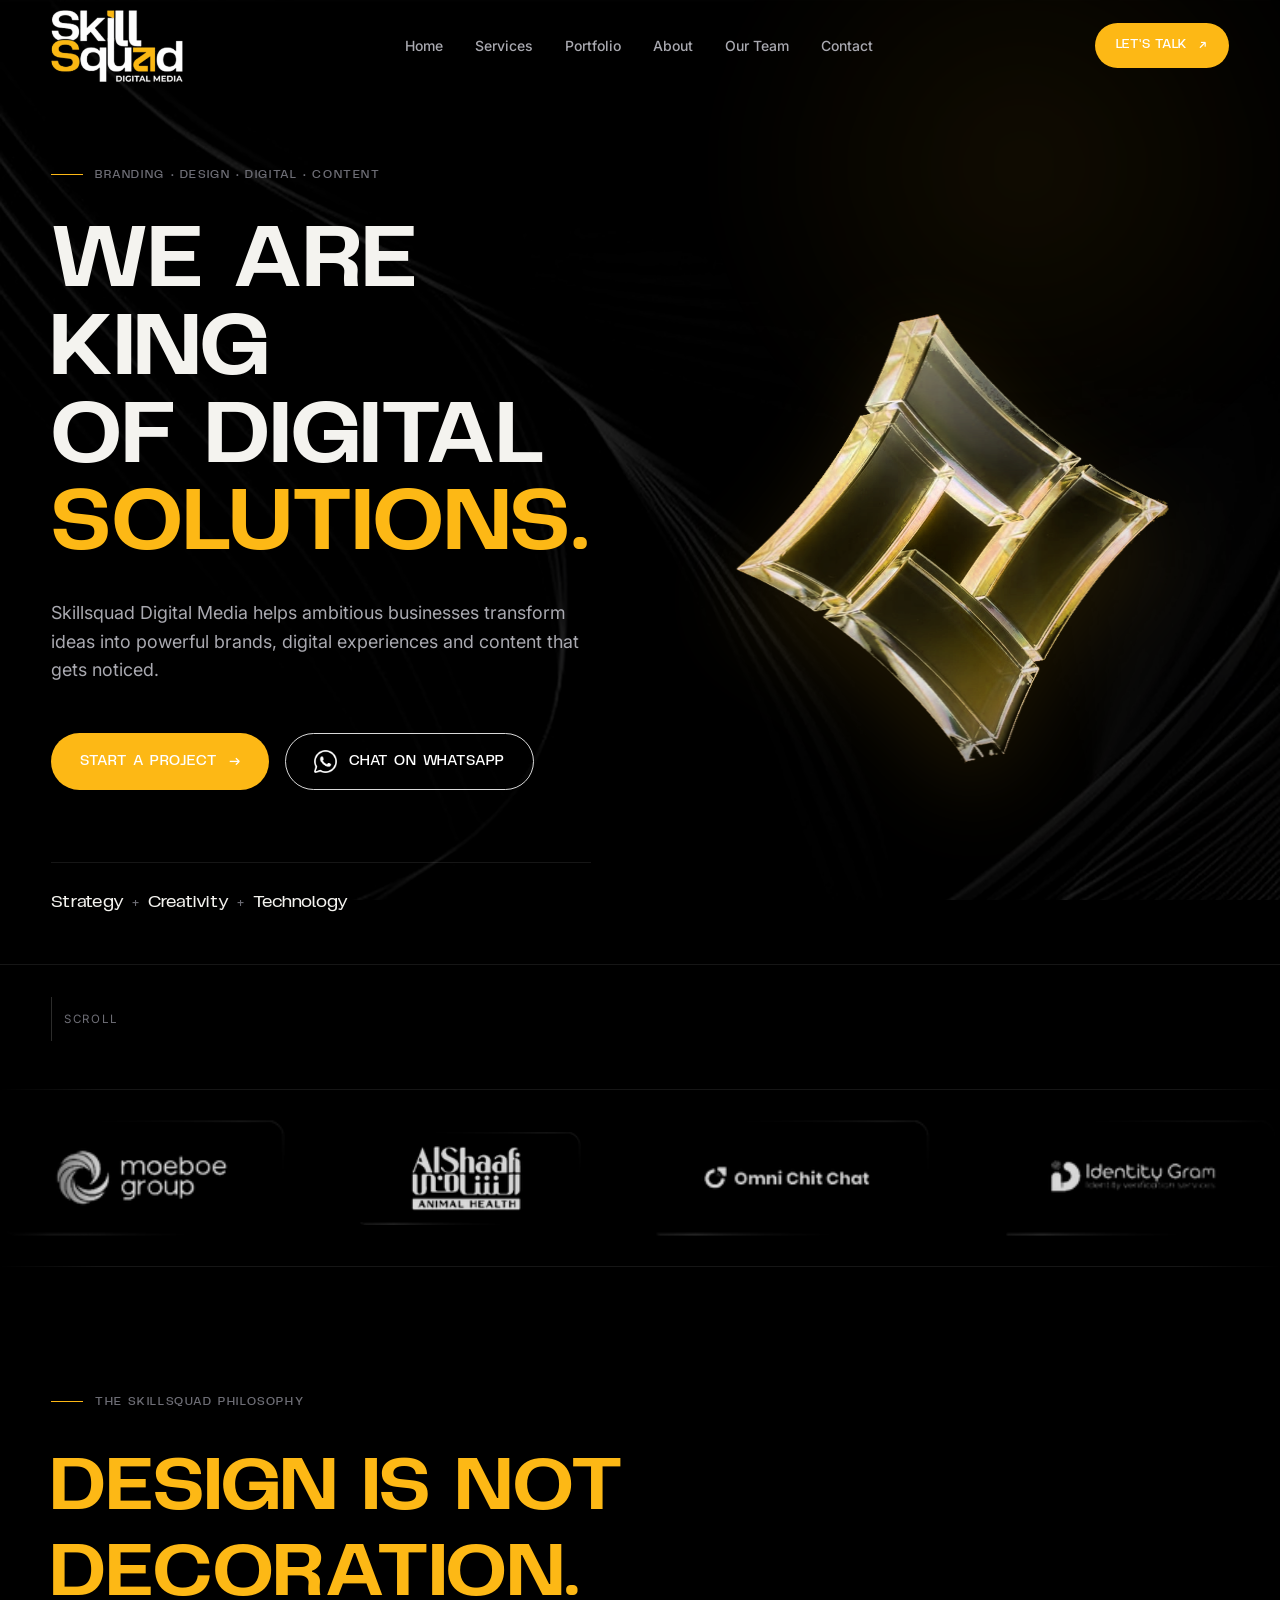
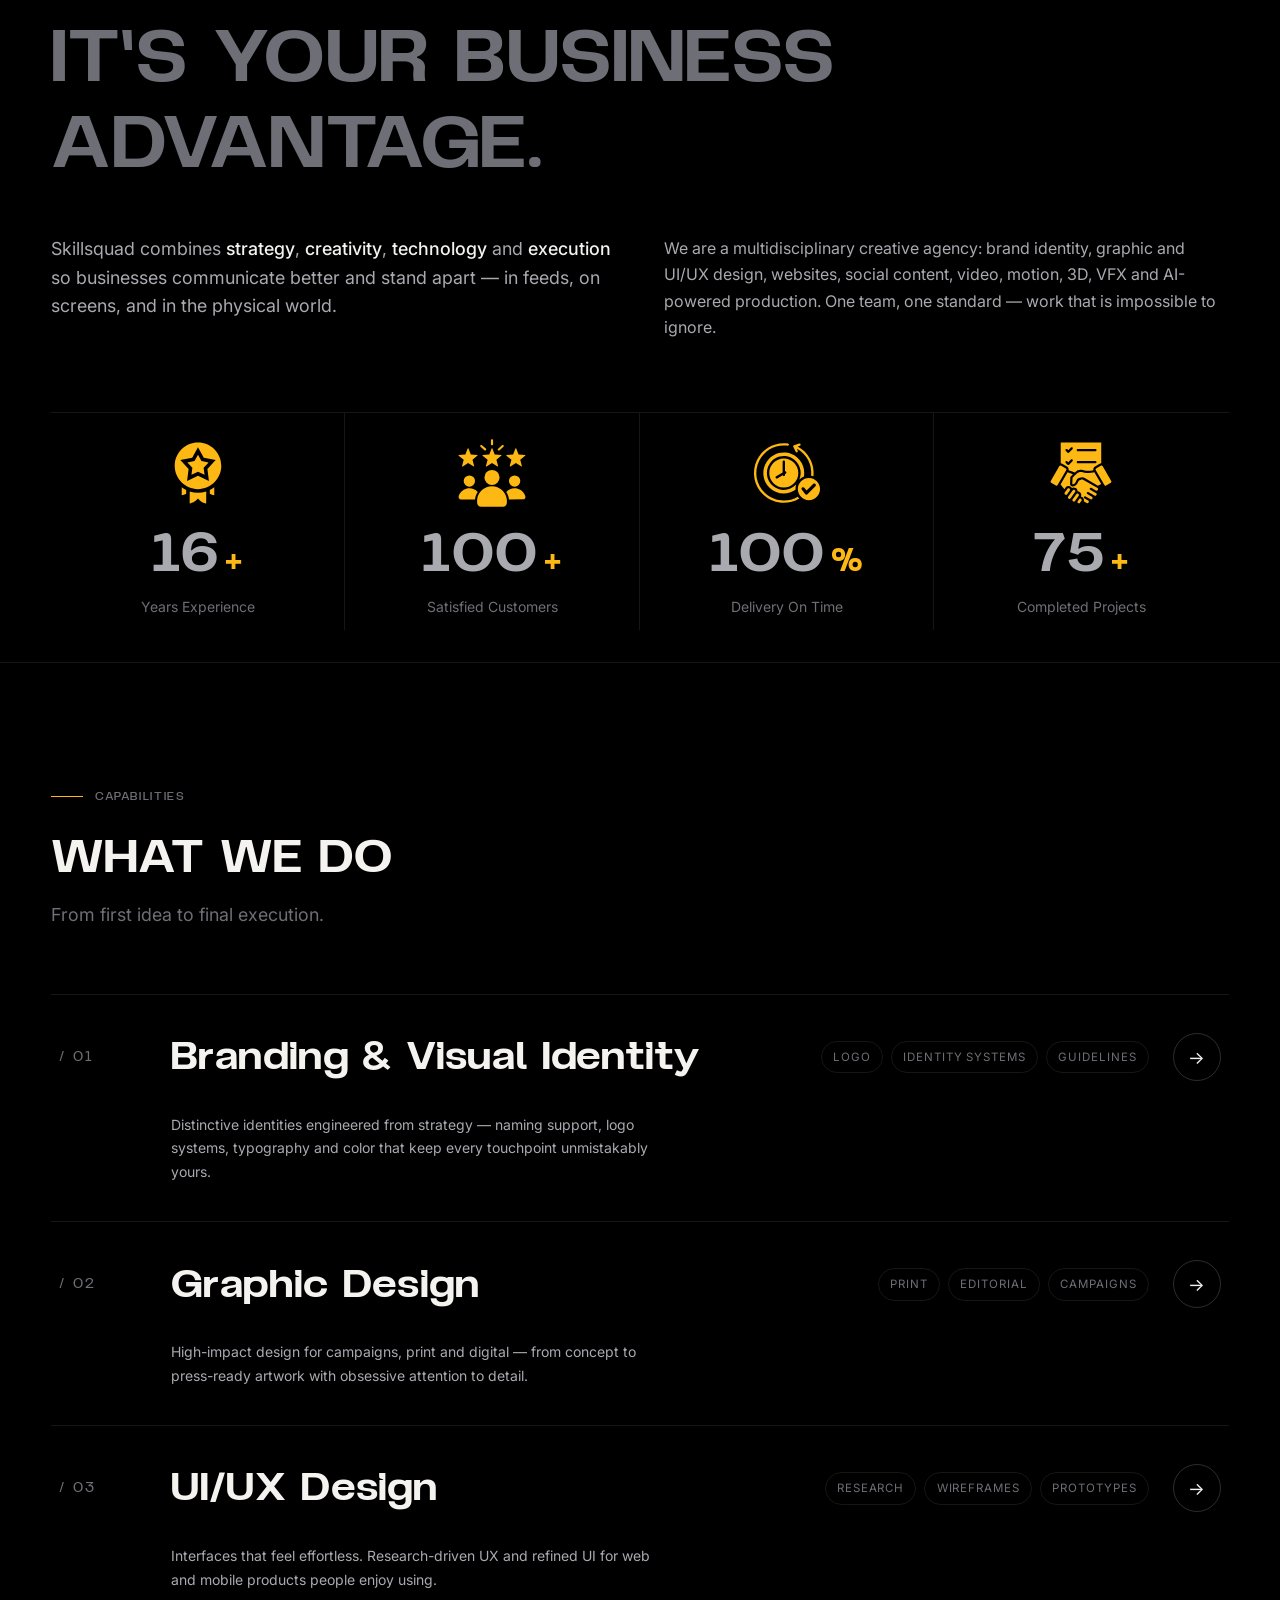
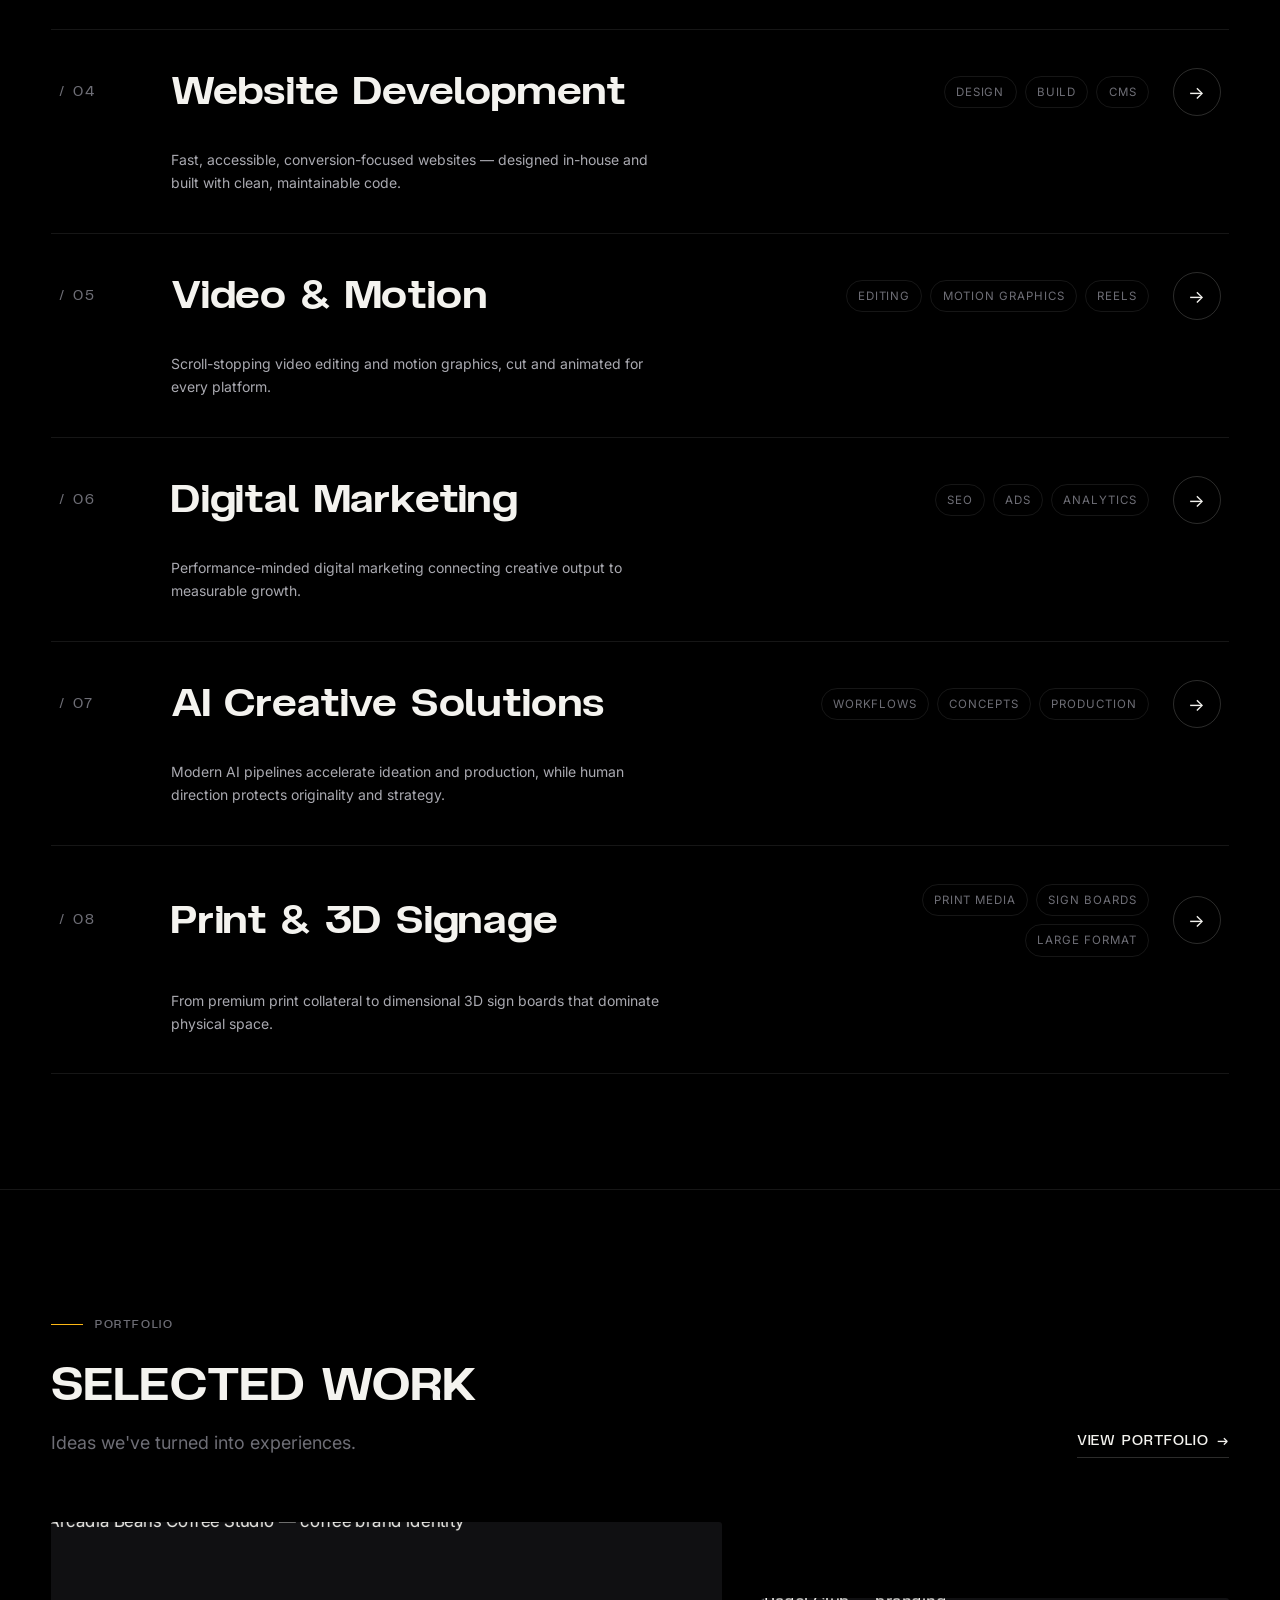
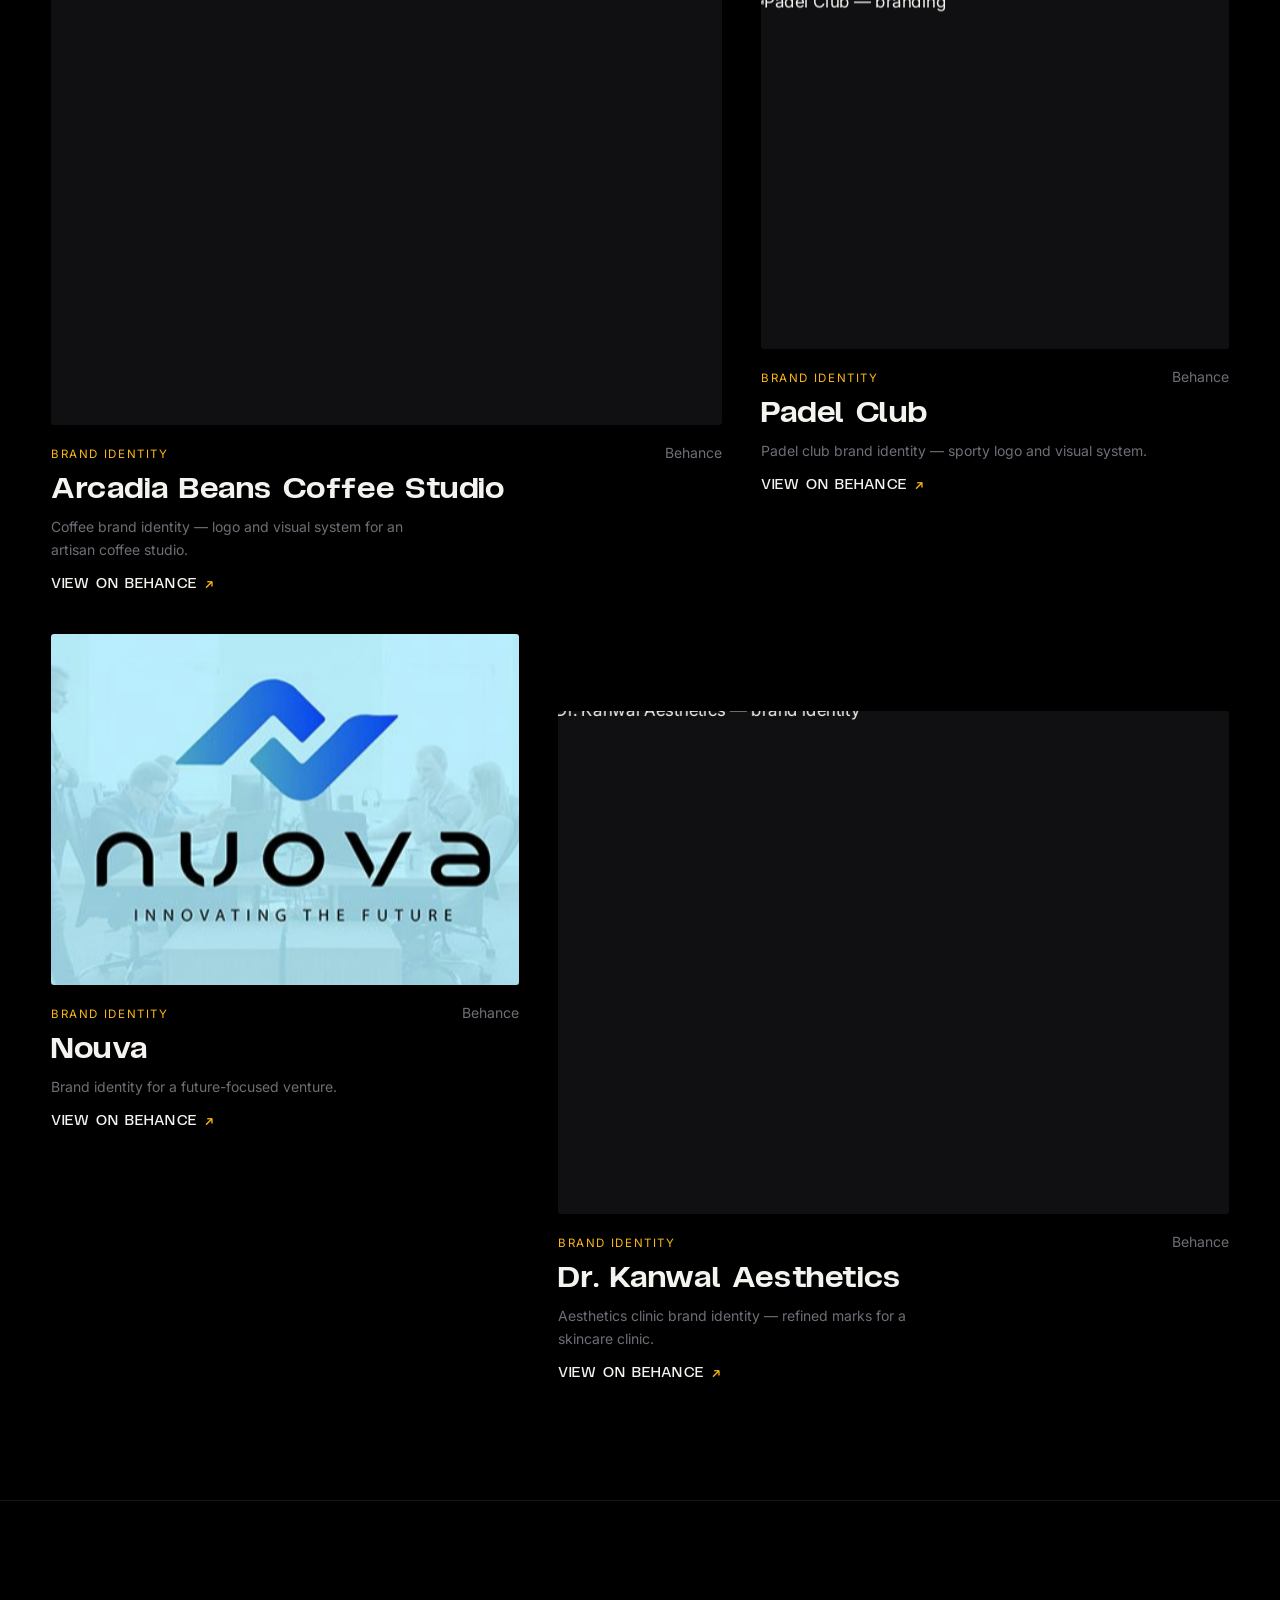
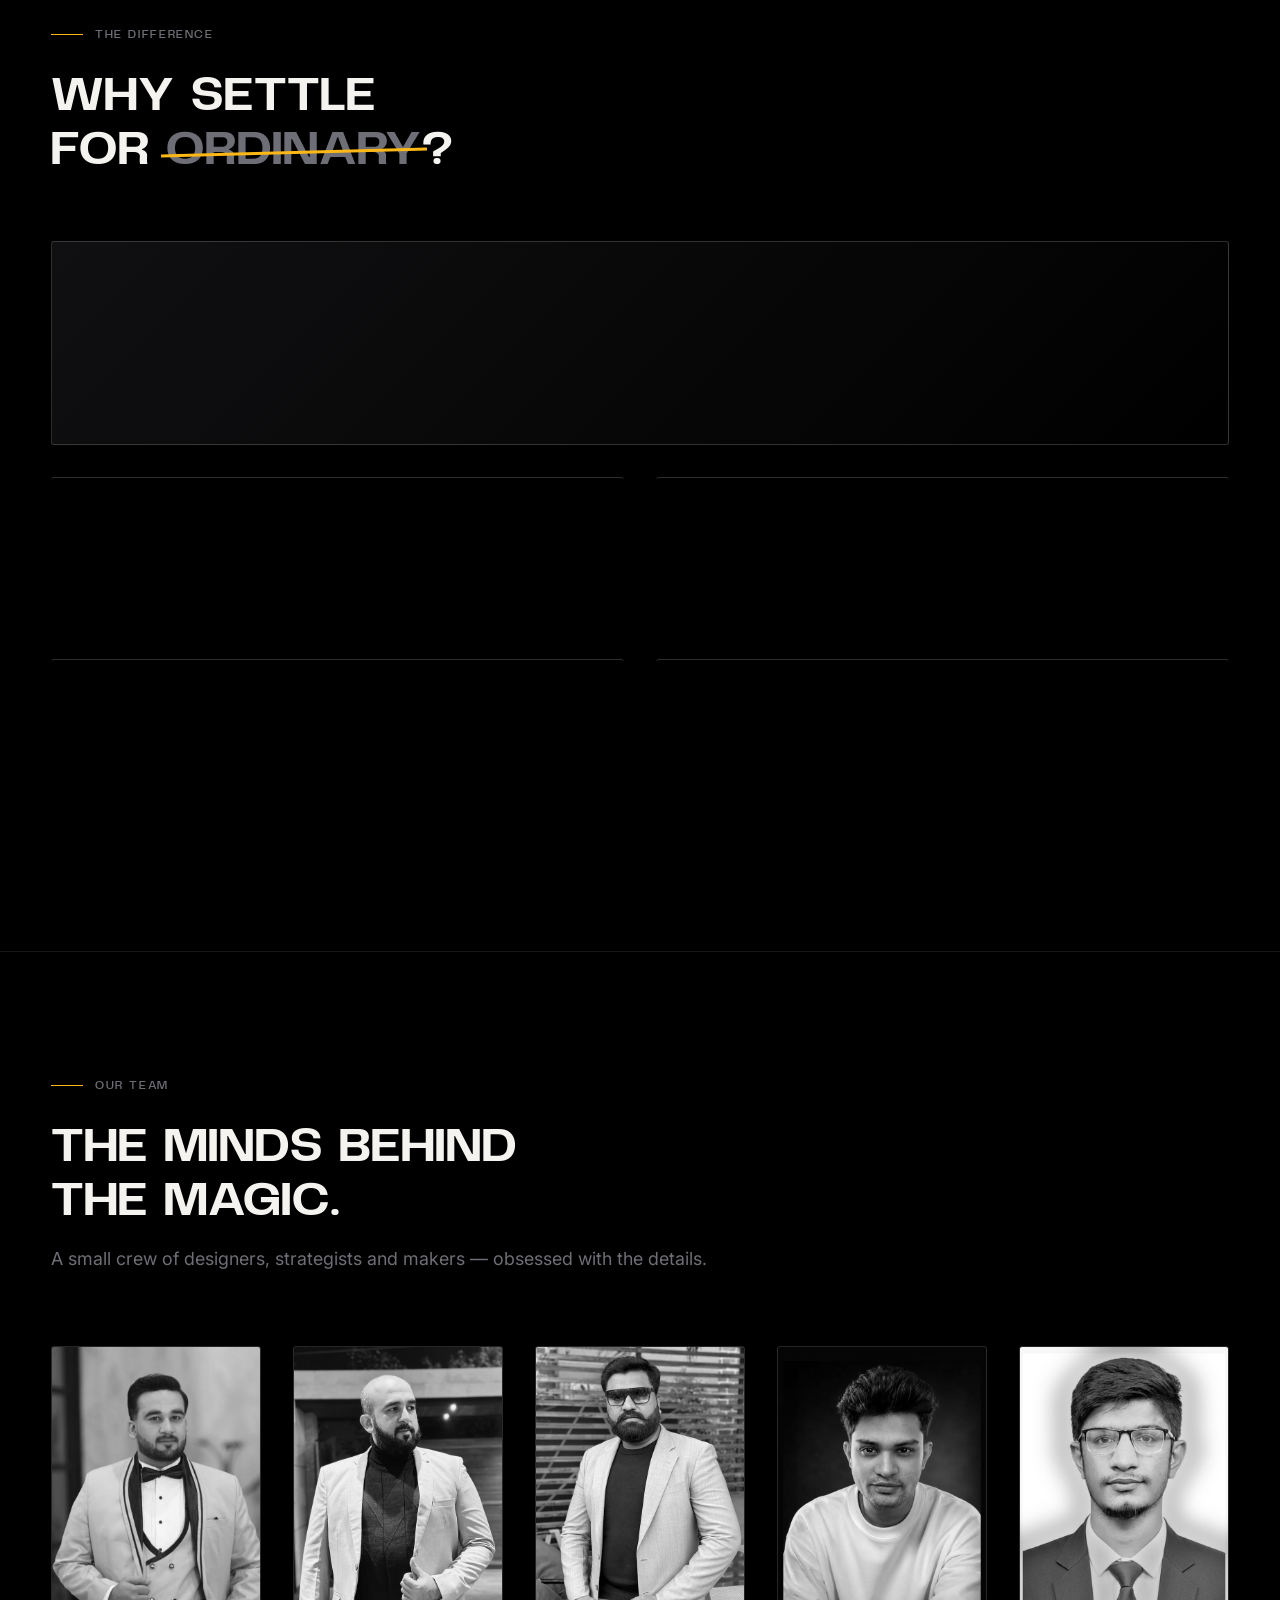
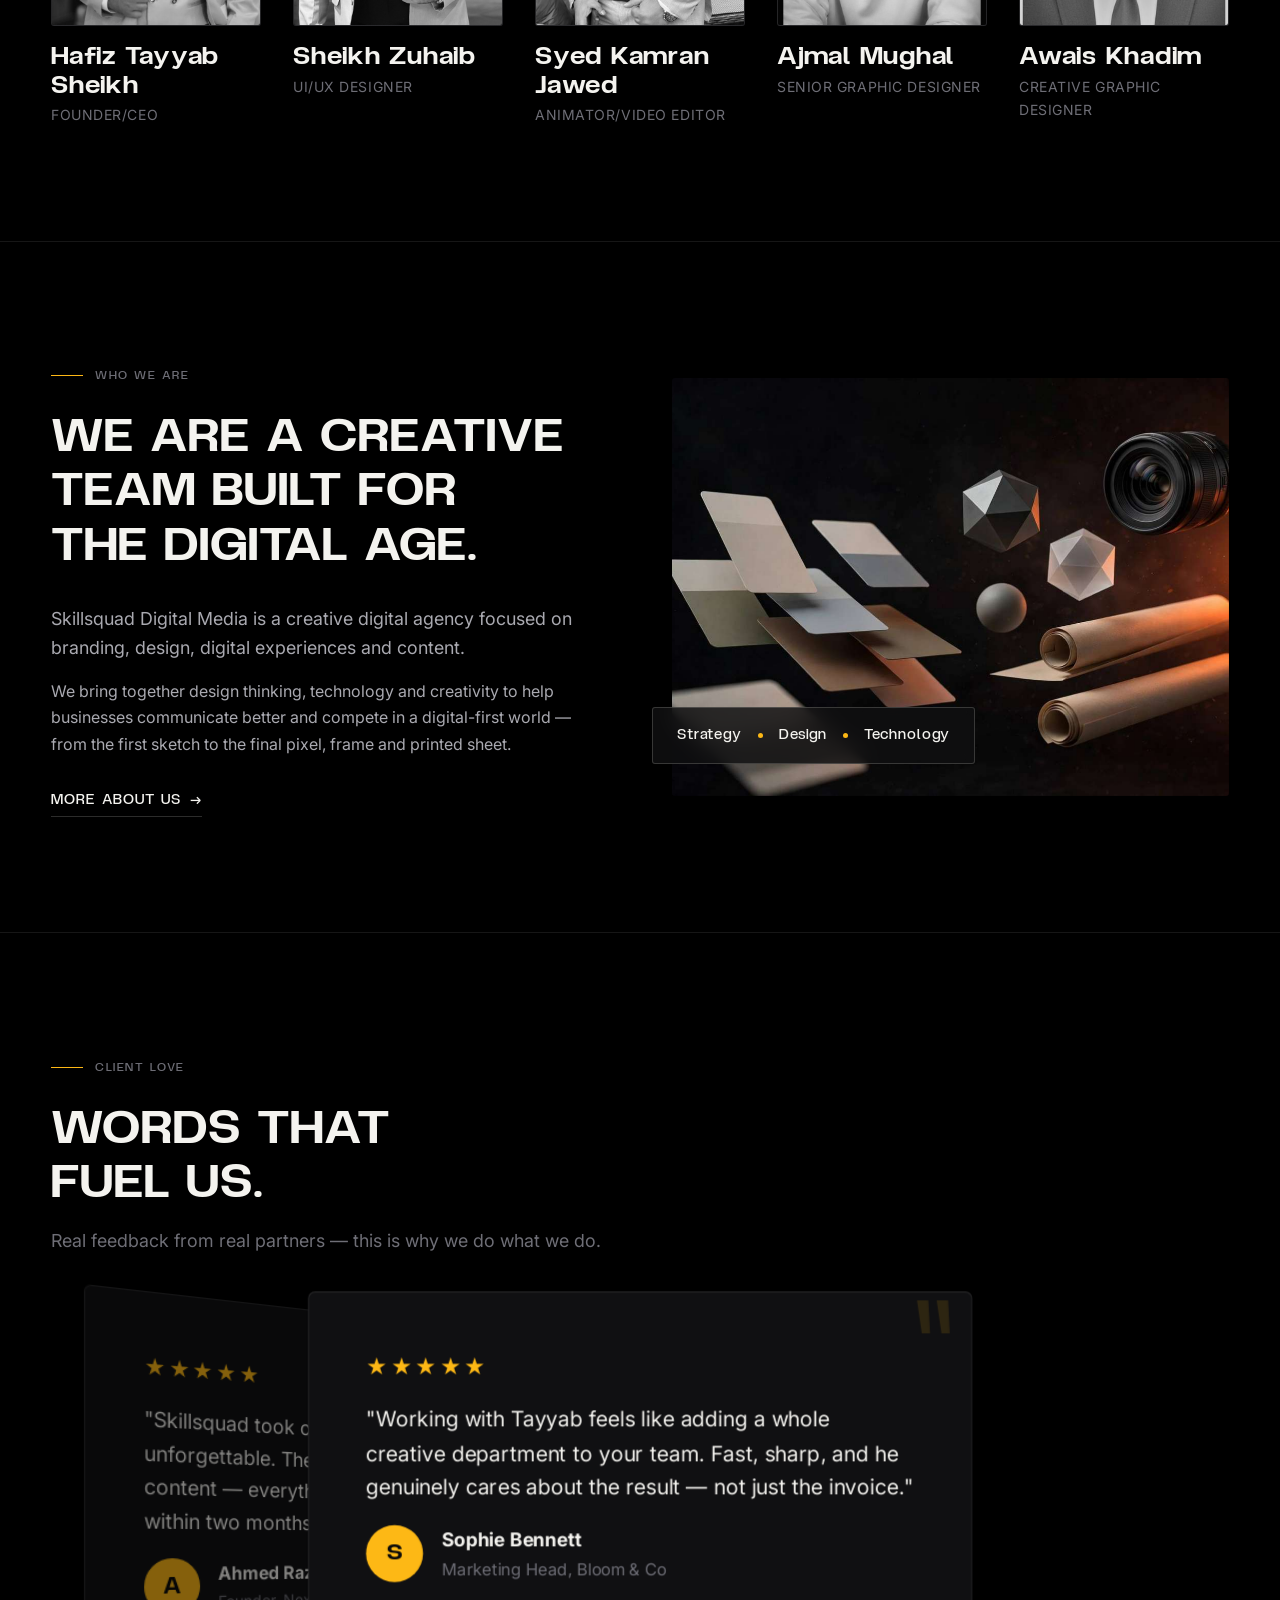
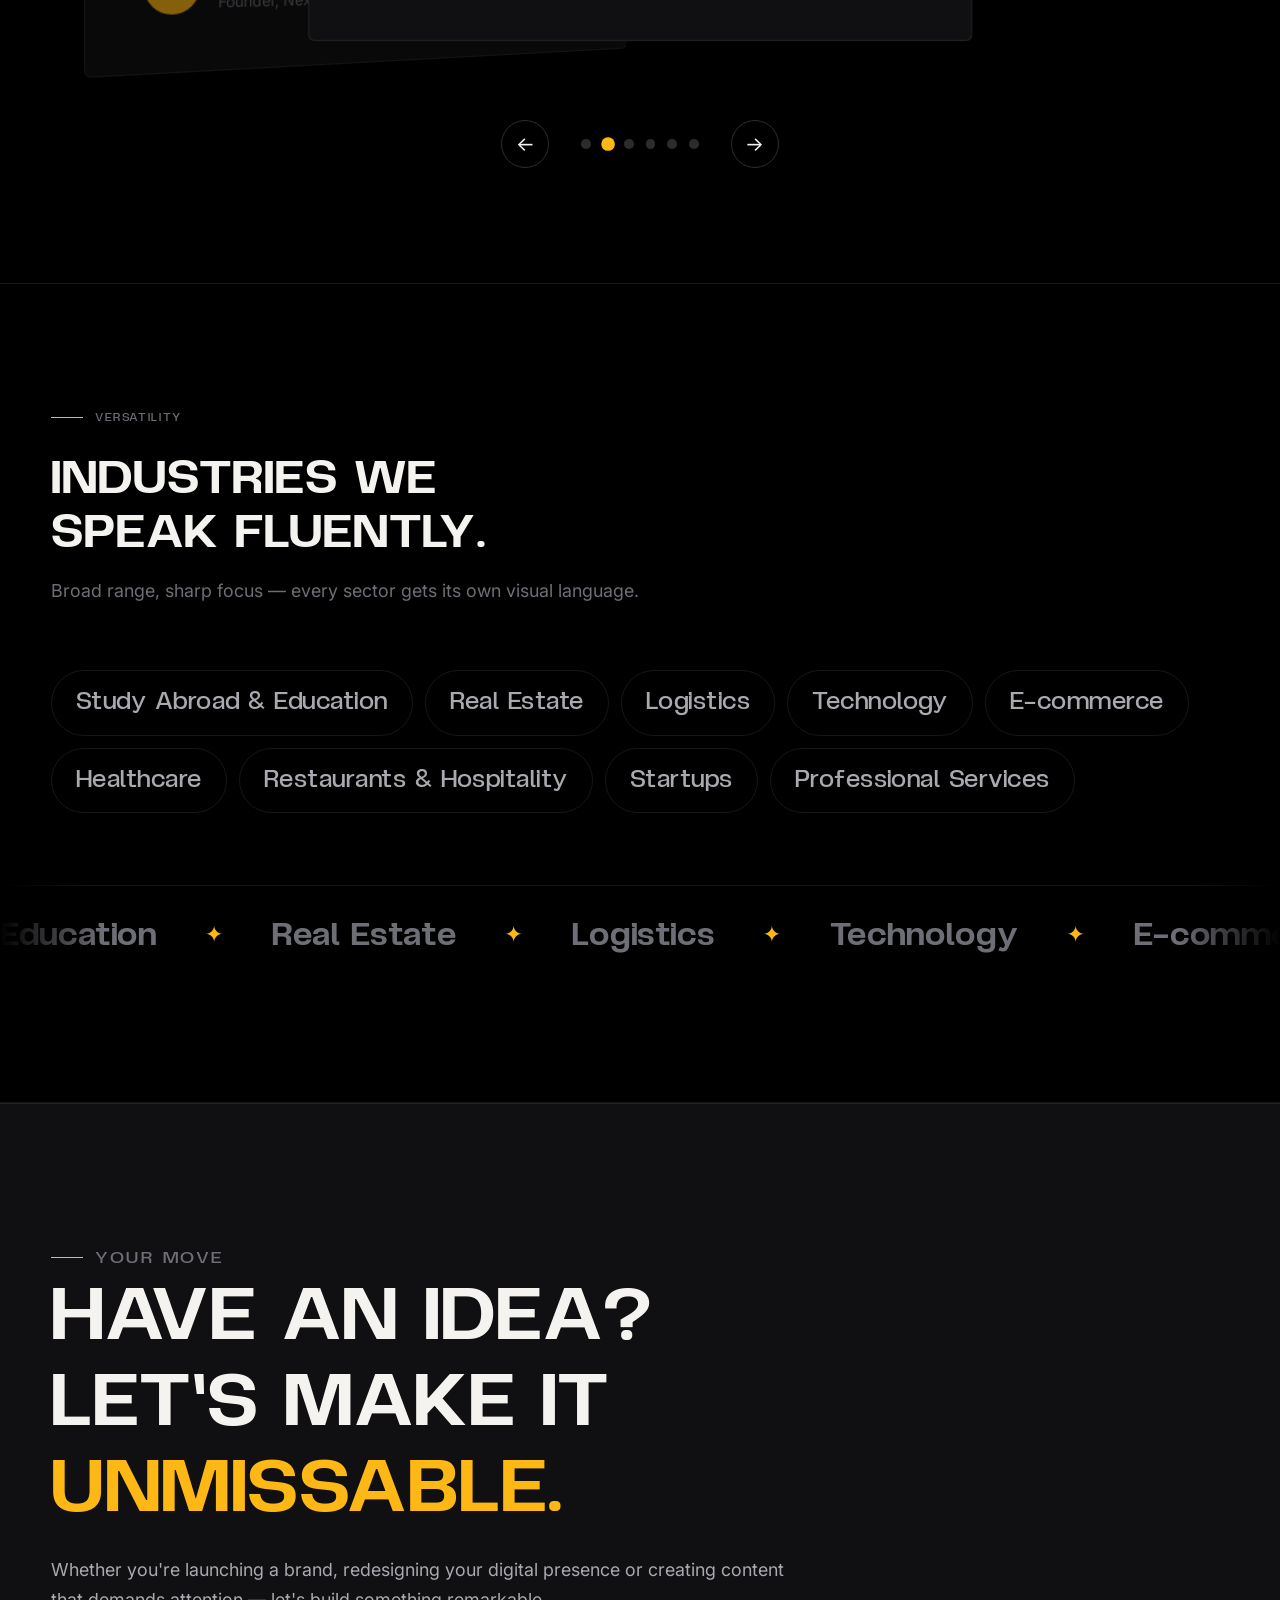
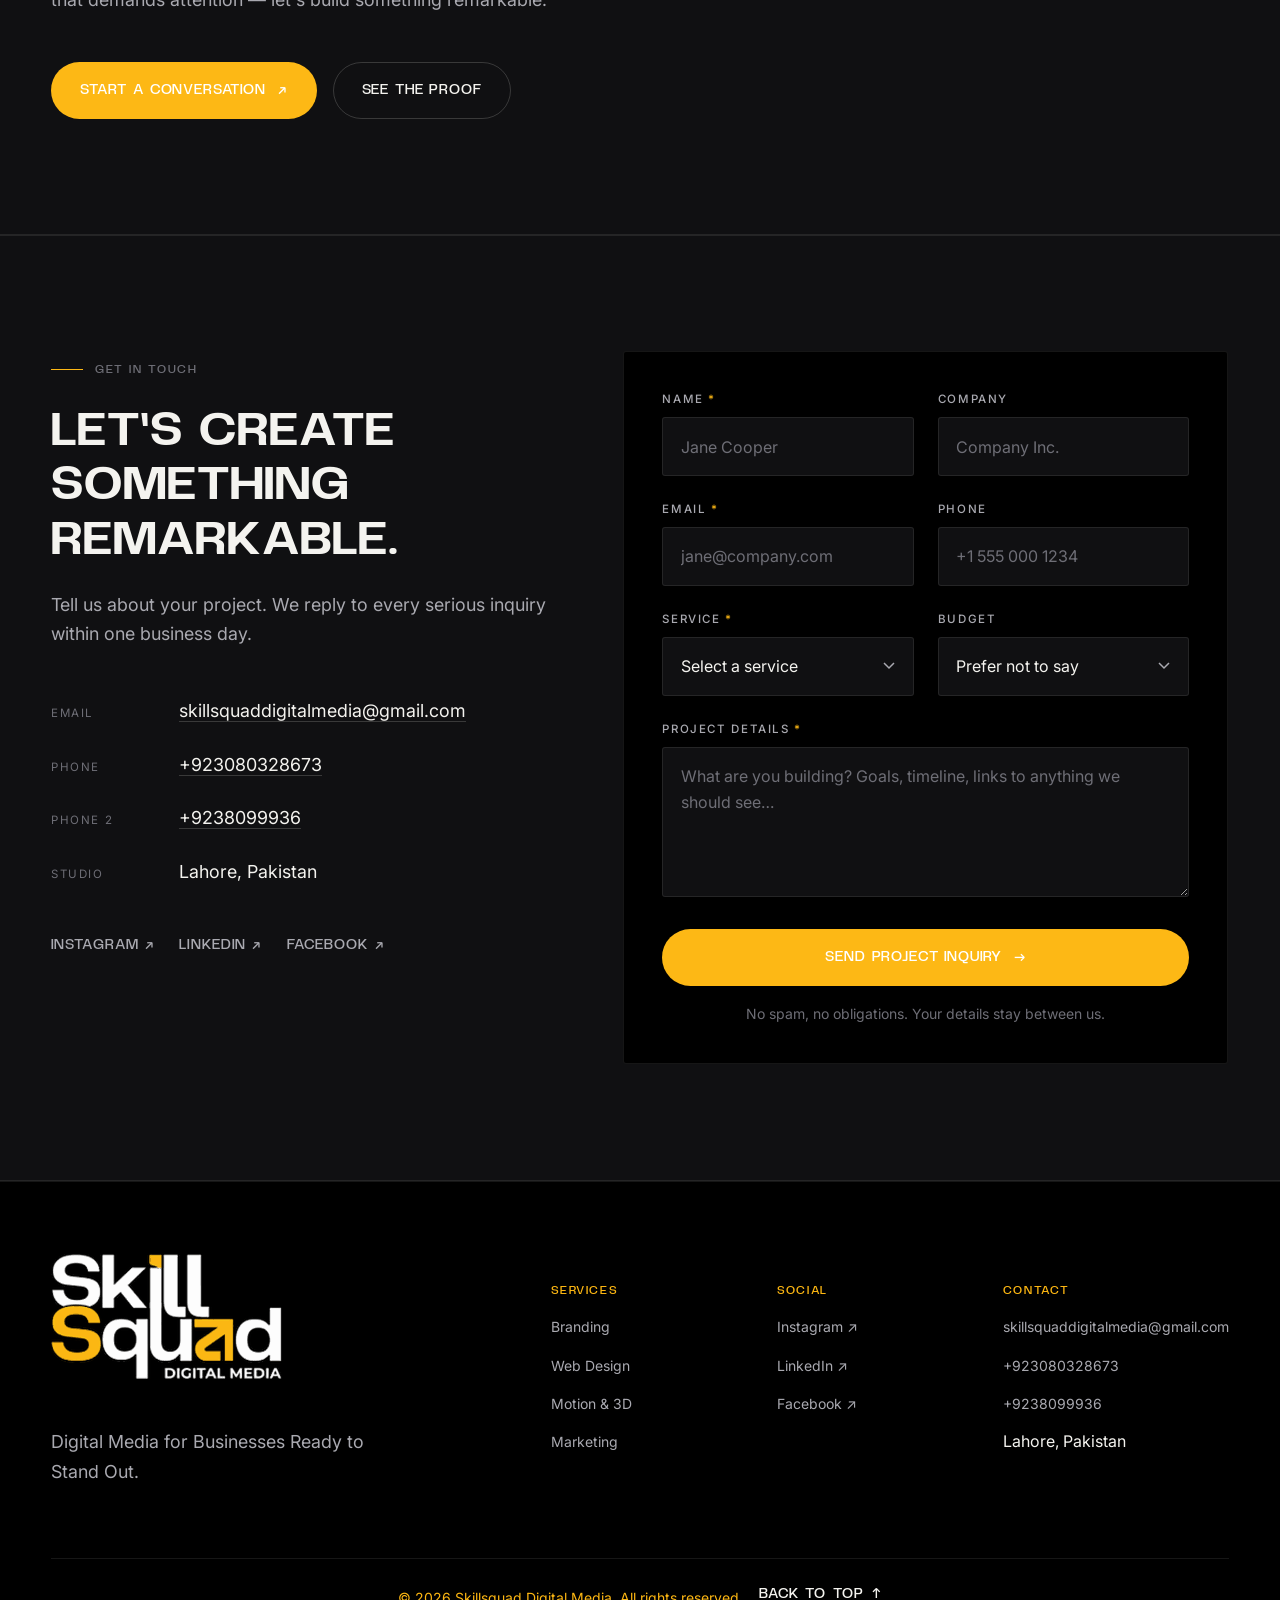
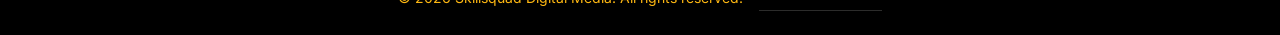
==== index.html @ d9a71207 "Portfolio: switch to official Skillsquad Behance (skillsdigital), 12 projects in sequence" ====
<!DOCTYPE html>
<html lang="en">
<head>
  <meta charset="UTF-8">
  <meta name="viewport" content="width=device-width, initial-scale=1.0">
  <title>Skillsquad Digital Media | Creative Digital Agency</title>
  <meta name="description" content="Skillsquad Digital Media is a creative digital agency specializing in branding, graphic design, UI/UX, web development, digital marketing, motion graphics, 3D and content.">
  <link rel="canonical" href="https://www.skillsquaddigitalmedia.com/">

  <!-- Open Graph -->
  <meta property="og:type" content="website">
  <meta property="og:site_name" content="Skillsquad Digital Media">
  <meta property="og:url" content="https://www.skillsquaddigitalmedia.com/">
  <meta property="og:title" content="Skillsquad Digital Media | Creative Digital Agency">
  <meta property="og:description" content="We make brands impossible to ignore. Branding, design, digital, content — one creative partner.">
  <meta property="og:image" content="https://www.skillsquaddigitalmedia.com/assets/img/og-cover.jpg">
  <meta name="twitter:card" content="summary_large_image">
  <meta name="twitter:title" content="Skillsquad Digital Media | Creative Digital Agency">
  <meta name="twitter:description" content="We make brands impossible to ignore.">
  <meta name="twitter:image" content="https://www.skillsquaddigitalmedia.com/assets/img/og-cover.jpg">
  <meta name="theme-color" content="#0a0a0b">

  <!-- Fonts -->
  <link rel="preconnect" href="https://fonts.googleapis.com">
  <link rel="preconnect" href="https://fonts.gstatic.com" crossorigin>
  <link rel="preload" href="assets/fonts/bomstad-display-700.woff2" as="font" type="font/woff2" crossorigin>
  <link href="https://fonts.googleapis.com/css2?family=Space+Grotesk:wght@400;500;700&family=Inter:wght@400;500;600&display=swap" rel="stylesheet">

  <!-- Styles -->
  <link rel="stylesheet" href="assets/css/tokens.css">
  <link rel="stylesheet" href="assets/css/base.css">
  <link rel="stylesheet" href="assets/css/components.css">
  <link rel="stylesheet" href="assets/css/home.css">

  <link rel="preload" as="image" href="assets/img/hero-element.png" fetchpriority="high">
  <link rel="icon" type="image/svg+xml" href="assets/img/favicon.svg">

  <script type="application/ld+json">
  {
    "@context": "https://schema.org",
    "@type": "Organization",
    "name": "Skillsquad Digital Media",
    "slogan": "Digital Media for Businesses Ready to Stand Out.",
    "description": "Creative digital agency: branding, graphic design, UI/UX, web development, digital marketing, motion graphics, 3D and content.",
    "url": "https://www.skillsquaddigitalmedia.com/"
    /* NOTE: add "email", "telephone", "address", "sameAs" with verified details before launch */
  }
  </script>
</head>

<body class="grain">
  <div class="cursor-dot" aria-hidden="true"></div>
  <div class="cursor-ring" aria-hidden="true"></div>
  <a class="skip-link" href="#main">Skip to content</a>

  <!-- ================= NAVIGATION ================= -->
  <header class="site-nav">
    <div class="container nav-inner">
      <a class="brand" href="/" aria-label="Skillsquad Digital Media — home">
        <img src="assets/img/logo.png" alt="Skillsquad Digital Media" width="287" height="161">
      </a>
      <nav class="nav-links" aria-label="Primary">
        <a href="/">Home</a>
        <a href="/services">Services</a>
        <a href="/work">Portfolio</a>
        <a href="/about">About</a>
        <a href="#team">Our Team</a>
        <a href="/contact">Contact</a>
      </nav>
      <div class="nav-cta">
        <a class="btn btn-primary btn-sm" href="/contact" data-magnetic><span class="btn-label">Let's Talk</span> <span class="arr" aria-hidden="true">↗</span></a>
        <button class="nav-burger" aria-label="Open menu" aria-expanded="false" aria-controls="mobileMenu">
          <span></span><span></span><span></span>
        </button>
      </div>
    </div>
  </header>

  <div class="mobile-menu" id="mobileMenu">
    <nav aria-label="Mobile">
      <a class="mlink" href="/"><span class="idx">01</span>Home</a>
      <a class="mlink" href="/services"><span class="idx">02</span>Services</a>
      <a class="mlink" href="/work"><span class="idx">03</span>Portfolio</a>
      <a class="mlink" href="/about"><span class="idx">04</span>About</a>
      <a class="mlink" href="/#team"><span class="idx">05</span>Our Team</a>
      <a class="mlink" href="/contact"><span class="idx">06</span>Contact</a>
    </nav>
    <div class="mfoot">
      <span>Digital Media for Businesses Ready to Stand Out.</span>
      <a href="/contact" class="link-arrow">Let's Talk <span aria-hidden="true">↗</span></a>
    </div>
  </div>

  <main id="main">

    <!-- ================= HERO ================= -->
    <section class="hero" data-hero aria-label="Introduction">
      <div class="hero-glow" aria-hidden="true"></div>
      <div class="container hero-grid">
        <div class="hero-content" data-hero-content>
          <p class="label" data-reveal="none">Branding • Design • Digital • Content</p>
          <h1 class="hero-title" data-reveal="none" id="heroTitle">
            <span class="mask-line"><span style="--line-delay:80ms">WE ARE KING</span></span>
            <span class="mask-line"><span style="--line-delay:200ms">OF DIGITAL</span></span>
            <span class="mask-line"><span style="--line-delay:320ms"><em>SOLUTIONS</em><span class="accent-dot" aria-hidden="true">.</span></span></span>
          </h1>
          <p class="lead hero-copy" data-reveal style="--reveal-delay:420ms">
            Skillsquad Digital Media helps ambitious businesses transform ideas into
            powerful brands, digital experiences and content that gets noticed.
          </p>
          <div class="hero-ctas" data-reveal style="--reveal-delay:540ms">
            <a class="btn btn-primary" href="/contact" data-magnetic><span class="btn-label">Start a Project</span> <span class="arr" aria-hidden="true">→</span></a>
            <a class="btn btn-whatsapp" href="https://wa.me/923080328673" target="_blank" rel="noopener" data-magnetic><img class="wa-icon" src="assets/img/whatsapp-icon.png" alt="" aria-hidden="true"><span class="btn-label">Chat on WhatsApp</span></a>
          </div>
          <div class="hero-meta" data-reveal style="--reveal-delay:660ms">
            <span class="counter-chip"><span class="cur">Strategy</span> + <span class="cur">Creativity</span> + <span class="cur">Technology</span></span>
          </div>
        </div>
        <div class="hero-visual" data-reveal="scale" style="--reveal-delay:300ms">
          <div class="hero-media" data-hero-media>
            <img src="assets/img/hero-element.png" alt="Golden glass 3D geometric element, the Skillsquad signature visual" fetchpriority="high">
          </div>
        </div>
      </div>
      <div class="container hero-foot">
        <span class="scroll-hint"><span class="line" aria-hidden="true"></span> Scroll</span>
      </div>
    </section>

    <!-- ================= MARQUEE ================= -->
    <div class="marquee logo-marquee" aria-hidden="true">
      <div class="marquee-track">
        <img src="assets/img/clients/moeboe-group.png" alt="">
        <img src="assets/img/clients/alshaafi.png" alt="">
        <img src="assets/img/clients/omni-chit-chat.png" alt="">
        <img src="assets/img/clients/identity-gram.png" alt="">
        <img src="assets/img/clients/emir-banq.png" alt="">
        <img src="assets/img/clients/jc-buckman.png" alt="">
        <img src="assets/img/clients/up-marketing.png" alt="">
        <img src="assets/img/clients/student-help-squad.png" alt="">
        <img src="assets/img/clients/personnel-library.png" alt="">
        <img src="assets/img/clients/air-applecart.png" alt="">
        <img src="assets/img/clients/al-noor-orchard.png" alt="">
        <img src="assets/img/clients/taj-mahal.png" alt="">
        <img src="assets/img/clients/buzzhr.png" alt="">
        <img src="assets/img/clients/share-mydine.png" alt="">
        <img src="assets/img/clients/travel-help-squad.png" alt="">
        <img src="assets/img/clients/moeboe-group.png" alt="" aria-hidden="true">
        <img src="assets/img/clients/alshaafi.png" alt="" aria-hidden="true">
        <img src="assets/img/clients/omni-chit-chat.png" alt="" aria-hidden="true">
        <img src="assets/img/clients/identity-gram.png" alt="" aria-hidden="true">
        <img src="assets/img/clients/emir-banq.png" alt="" aria-hidden="true">
        <img src="assets/img/clients/jc-buckman.png" alt="" aria-hidden="true">
        <img src="assets/img/clients/up-marketing.png" alt="" aria-hidden="true">
        <img src="assets/img/clients/student-help-squad.png" alt="" aria-hidden="true">
        <img src="assets/img/clients/personnel-library.png" alt="" aria-hidden="true">
        <img src="assets/img/clients/air-applecart.png" alt="" aria-hidden="true">
        <img src="assets/img/clients/al-noor-orchard.png" alt="" aria-hidden="true">
        <img src="assets/img/clients/taj-mahal.png" alt="" aria-hidden="true">
        <img src="assets/img/clients/buzzhr.png" alt="" aria-hidden="true">
        <img src="assets/img/clients/share-mydine.png" alt="" aria-hidden="true">
        <img src="assets/img/clients/travel-help-squad.png" alt="" aria-hidden="true">
      </div>
    </div>

    <!-- ================= BRAND STATEMENT ================= -->
    <section class="section statement" aria-labelledby="statementH">
      <div class="container">
        <p class="label" data-reveal>The Skillsquad Philosophy</p>
        <h2 id="statementH" class="statement-title" data-reveal>
          <span class="accent">DESIGN IS NOT DECORATION.</span><br>
          <span class="dim">IT'S YOUR BUSINESS ADVANTAGE.</span>
        </h2>
        <div class="statement-grid">
          <p class="lead" data-reveal>
            Skillsquad combines <strong>strategy</strong>, <strong>creativity</strong>,
            <strong>technology</strong> and <strong>execution</strong> so businesses
            communicate better and stand apart — in feeds, on screens, and in the
            physical world.
          </p>
          <p data-reveal style="--reveal-delay:120ms">
            We are a multidisciplinary creative agency: brand identity, graphic and
            UI/UX design, websites, social content, video, motion, 3D, VFX and
            AI-powered production. One team, one standard — work that is impossible
            to ignore.
          </p>
        </div>

        <!-- Stats: PLACEHOLDER values — editable in assets/js/site-data.js -->
        <div class="stats" data-reveal>
          <div class="stat">
            <span class="stat-icon" aria-hidden="true"><img src="assets/img/expertise-01.svg" alt=""></span>
            <p class="value"><span data-count="16">0</span><span class="suffix">+</span></p>
            <p class="caption">Years Experience</p>
          </div>
          <div class="stat">
            <span class="stat-icon" aria-hidden="true"><img src="assets/img/expertise-02.svg" alt=""></span>
            <p class="value"><span data-count="100">0</span><span class="suffix">+</span></p>
            <p class="caption">Satisfied Customers</p>
          </div>
          <div class="stat">
            <span class="stat-icon" aria-hidden="true"><img src="assets/img/expertise-03.svg" alt=""></span>
            <p class="value"><span data-count="100">0</span><span class="suffix">%</span></p>
            <p class="caption">Delivery On Time</p>
          </div>
          <div class="stat">
            <span class="stat-icon" aria-hidden="true"><img src="assets/img/expertise-04.svg" alt=""></span>
            <p class="value"><span data-count="75">0</span><span class="suffix">+</span></p>
            <p class="caption">Completed Projects</p>
          </div>
        </div>
      </div>
    </section>

    <hr class="rule">

    <!-- ================= SERVICES ================= -->
    <section class="section" id="services" aria-labelledby="servicesH">
      <div class="container">
        <div class="section-head">
          <p class="label" data-reveal>Capabilities</p>
          <h2 id="servicesH" data-reveal>WHAT WE DO</h2>
          <p class="support" data-reveal>From first idea to final execution.</p>
        </div>

        <div class="service-list" data-reveal>
          <a class="service-row" href="/services#branding" data-img="assets/img/work-kinetic.jpg">
            <span class="num">/ 01</span>
            <h3>Branding &amp; Visual Identity</h3>
            <ul class="tags"><li>Logo</li><li>Identity Systems</li><li>Guidelines</li></ul>
            <span class="go" aria-hidden="true">→</span>
            <span class="desc">Distinctive identities engineered from strategy — naming support, logo systems, typography and color that keep every touchpoint unmistakably yours.</span>
          </a>
          <a class="service-row" href="/services#graphic" data-img="assets/img/work-pulse.jpg">
            <span class="num">/ 02</span>
            <h3>Graphic Design</h3>
            <ul class="tags"><li>Print</li><li>Editorial</li><li>Campaigns</li></ul>
            <span class="go" aria-hidden="true">→</span>
            <span class="desc">High-impact design for campaigns, print and digital — from concept to press-ready artwork with obsessive attention to detail.</span>
          </a>
          <a class="service-row" href="/services#uiux" data-img="assets/img/work-atlas.jpg">
            <span class="num">/ 03</span>
            <h3>UI/UX Design</h3>
            <ul class="tags"><li>Research</li><li>Wireframes</li><li>Prototypes</li></ul>
            <span class="go" aria-hidden="true">→</span>
            <span class="desc">Interfaces that feel effortless. Research-driven UX and refined UI for web and mobile products people enjoy using.</span>
          </a>
          <a class="service-row" href="/services#web" data-img="assets/img/work-atlas.jpg">
            <span class="num">/ 04</span>
            <h3>Website Development</h3>
            <ul class="tags"><li>Design</li><li>Build</li><li>CMS</li></ul>
            <span class="go" aria-hidden="true">→</span>
            <span class="desc">Fast, accessible, conversion-focused websites — designed in-house and built with clean, maintainable code.</span>
          </a>
          <a class="service-row" href="/services#motion" data-img="assets/img/svc-motion-logoreveal.jpg">
            <span class="num">/ 05</span>
            <h3>Video &amp; Motion</h3>
            <ul class="tags"><li>Editing</li><li>Motion Graphics</li><li>Reels</li></ul>
            <span class="go" aria-hidden="true">→</span>
            <span class="desc">Scroll-stopping video editing and motion graphics, cut and animated for every platform.</span>
          </a>
          <a class="service-row" href="/services#marketing" data-img="assets/img/work-lumen.jpg">
            <span class="num">/ 06</span>
            <h3>Digital Marketing</h3>
            <ul class="tags"><li>SEO</li><li>Ads</li><li>Analytics</li></ul>
            <span class="go" aria-hidden="true">→</span>
            <span class="desc">Performance-minded digital marketing connecting creative output to measurable growth.</span>
          </a>
          <a class="service-row" href="/services#ai" data-img="assets/img/svc-ai-sonic.jpg">
            <span class="num">/ 07</span>
            <h3>AI Creative Solutions</h3>
            <ul class="tags"><li>Workflows</li><li>Concepts</li><li>Production</li></ul>
            <span class="go" aria-hidden="true">→</span>
            <span class="desc">Modern AI pipelines accelerate ideation and production, while human direction protects originality and strategy.</span>
          </a>
          <a class="service-row" href="/services#print" data-img="assets/img/work-verde.jpg">
            <span class="num">/ 08</span>
            <h3>Print &amp; 3D Signage</h3>
            <ul class="tags"><li>Print Media</li><li>Sign Boards</li><li>Large Format</li></ul>
            <span class="go" aria-hidden="true">→</span>
            <span class="desc">From premium print collateral to dimensional 3D sign boards that dominate physical space.</span>
          </a>
        </div>
      </div>
    </section>

    <hr class="rule">

    <!-- ================= SELECTED WORK ================= -->
    <!-- NOTE: sample projects (placeholders) — replace with real client work -->
    <section class="section" id="work" aria-labelledby="workH">
      <div class="container">
        <div class="section-head work-head">
          <div>
            <p class="label" data-reveal>Portfolio</p>
            <h2 id="workH" data-reveal>SELECTED WORK</h2>
            <p class="support" data-reveal>Ideas we've turned into experiences.</p>
          </div>
          <a class="link-arrow" href="/work" data-reveal>View Portfolio <span aria-hidden="true">→</span></a>
        </div>

        <div class="work-grid">
          <a class="project span-7" href="https://www.behance.net/gallery/253230145/Arcadia-Beans-Coffee-Studio" target="_blank" rel="noopener" data-cursor="view" data-reveal>
            <div class="media clip-reveal"><img src="assets/img/work-arcadia-beans.jpg" alt="Arcadia Beans Coffee Studio — coffee brand identity" loading="lazy"></div>
            <div class="meta"><span class="cat">Brand Identity</span><span class="year">Behance</span></div>
            <h3>Arcadia Beans Coffee Studio</h3>
            <p class="blurb">Coffee brand identity — logo and visual system for an artisan coffee studio.</p>
            <span class="view">View on Behance <span class="arr" aria-hidden="true">↗</span></span>
          </a>

          <a class="project span-5 offset" href="https://www.behance.net/gallery/253198991/Padel-Club-Branding" target="_blank" rel="noopener" data-cursor="view" data-reveal style="--reveal-delay:120ms">
            <div class="media clip-reveal"><img src="assets/img/work-padel-club.jpg" alt="Padel Club — branding" loading="lazy"></div>
            <div class="meta"><span class="cat">Brand Identity</span><span class="year">Behance</span></div>
            <h3>Padel Club</h3>
            <p class="blurb">Padel club brand identity — sporty logo and visual system.</p>
            <span class="view">View on Behance <span class="arr" aria-hidden="true">↗</span></span>
          </a>

          <a class="project span-5" href="https://www.behance.net/gallery/232829993/Nouva-Innovating-The-Future" target="_blank" rel="noopener" data-cursor="view" data-reveal>
            <div class="media clip-reveal"><img src="assets/img/work-nouva.jpg" alt="Nouva — innovating the future, brand identity" loading="lazy"></div>
            <div class="meta"><span class="cat">Brand Identity</span><span class="year">Behance</span></div>
            <h3>Nouva</h3>
            <p class="blurb">Brand identity for a future-focused venture.</p>
            <span class="view">View on Behance <span class="arr" aria-hidden="true">↗</span></span>
          </a>

          <a class="project span-7 offset" href="https://www.behance.net/gallery/253199503/Dr-Kanwal-Aesthetics-Brand-Identity" target="_blank" rel="noopener" data-cursor="view" data-reveal style="--reveal-delay:120ms">
            <div class="media clip-reveal"><img src="assets/img/work-dr-kanwal.jpg" alt="Dr. Kanwal Aesthetics — brand identity" loading="lazy"></div>
            <div class="meta"><span class="cat">Brand Identity</span><span class="year">Behance</span></div>
            <h3>Dr. Kanwal Aesthetics</h3>
            <p class="blurb">Aesthetics clinic brand identity — refined marks for a skincare clinic.</p>
            <span class="view">View on Behance <span class="arr" aria-hidden="true">↗</span></span>
          </a>
        </div>
      </div>
    </section>

    <hr class="rule">
    <!-- ================= WHY SKILLSQUAD ================= -->
    <section class="section why" aria-labelledby="whyH">
      <div class="container">
        <div class="section-head">
          <p class="label" data-reveal>The Difference</p>
          <h2 id="whyH" data-reveal>WHY SETTLE FOR <span class="strike">ORDINARY</span>?</h2>
        </div>

        <div class="why-grid">
          <article class="why-lead" data-reveal>
            <p class="why-index">/ 01</p>
            <h3>Creative Thinking</h3>
            <p>We don't just make things look good. We solve communication problems through design — the kind that move revenue, not just likes.</p>
          </article>
          <article class="why-item" data-reveal style="--reveal-delay:80ms">
            <p class="why-index">/ 02</p>
            <h3>Strategy First</h3>
            <p>Every creative decision supports a business objective. If it doesn't move the needle, it doesn't ship.</p>
          </article>
          <article class="why-item" data-reveal style="--reveal-delay:140ms">
            <p class="why-index">/ 03</p>
            <h3>One Creative Partner</h3>
            <p>Branding, design, digital, content, motion and technology under one roof. No handoffs, no dilution.</p>
          </article>
          <article class="why-item why-wide" data-reveal>
            <p class="why-index">/ 04</p>
            <h3>AI + Human Creativity</h3>
            <p>Modern AI tools accelerate ideation and production while human creative direction protects originality, quality and strategy. Speed without soul is just noise — we keep the soul.</p>
          </article>
          <article class="why-item why-wide" data-reveal style="--reveal-delay:100ms">
            <p class="why-index">/ 05</p>
            <h3>Built to Stand Out</h3>
            <p>Every project develops its own visual personality instead of following the same formula. Templates are for someone else.</p>
          </article>
        </div>
      </div>
    </section>

    <hr class="rule">

    <!-- ================= TEAM ================= -->
    <section class="section" id="team" aria-labelledby="teamH">
      <div class="container">
        <div class="section-head">
          <div>
            <p class="label" data-reveal>Our Team</p>
            <h2 id="teamH" data-reveal>THE MINDS BEHIND<br>THE MAGIC.</h2>
          </div>
          <p class="support" data-reveal>A small crew of designers, strategists and makers — obsessed with the details.</p>
        </div>

        <div class="team-grid">
          <article class="team-card" data-reveal>
            <div class="team-photo"><img src="assets/img/team-hafiz.jpg" alt="Hafiz Tayyab, Founder and Creative Director" width="600" height="800" loading="lazy"></div>
            <h3>Hafiz Tayyab Sheikh</h3>
            <p class="role">Founder/CEO</p>
          </article>

          <article class="team-card" data-reveal style="--reveal-delay:100ms">
            <div class="team-photo"><img src="assets/img/team-zuhaib.jpg" alt="Sheikh Zuhaib, UI/UX Designer" width="600" height="800" loading="lazy"></div>
            <h3>Sheikh Zuhaib</h3>
            <p class="role">UI/UX Designer</p>
          </article>

          <article class="team-card" data-reveal style="--reveal-delay:200ms">
            <div class="team-photo"><img src="assets/img/team-member-3.jpg" alt="Syed Kamran Jawed, Animator/Video Editor" width="600" height="800" loading="lazy"></div>
            <h3>Syed Kamran Jawed</h3>
            <p class="role">Animator/Video Editor</p>
          </article>

          <article class="team-card" data-reveal style="--reveal-delay:300ms">
            <div class="team-photo"><img src="assets/img/team-member-ajmal.jpg" alt="Ajmal Mughal, Senior Graphic Designer" width="600" height="800" loading="lazy"></div>
            <h3>Ajmal Mughal</h3>
            <p class="role">Senior Graphic Designer</p>
          </article>
          <article class="team-card" data-reveal style="--reveal-delay:400ms">
            <div class="team-photo"><img src="assets/img/team-member-4.jpg" alt="Awais Khadim, Creative Graphic Designer" width="600" height="800" loading="lazy"></div>
            <h3>Awais Khadim</h3>
            <p class="role">Creative Graphic Designer</p>
          </article>
        </div>
      </div>
    </section>

    <hr class="rule">

    <!-- ================= ABOUT ================= -->
    <section class="section about" aria-labelledby="aboutH">
      <div class="container about-grid">
        <div class="about-copy">
          <p class="label" data-reveal>Who We Are</p>
          <h2 id="aboutH" data-reveal>WE ARE A CREATIVE TEAM BUILT FOR THE DIGITAL AGE.</h2>
          <p class="lead" data-reveal style="--reveal-delay:100ms">
            Skillsquad Digital Media is a creative digital agency focused on branding,
            design, digital experiences and content.
          </p>
          <p data-reveal style="--reveal-delay:180ms">
            We bring together design thinking, technology and creativity to help
            businesses communicate better and compete in a digital-first world —
            from the first sketch to the final pixel, frame and printed sheet.
          </p>
          <a class="link-arrow" href="/about" data-reveal style="--reveal-delay:240ms">More About Us <span aria-hidden="true">→</span></a>
        </div>
        <div class="about-visual" data-reveal="scale">
          <div class="clip-reveal">
            <img src="assets/img/about-studio.jpg" alt="Art-directed composition of floating design artifacts in dark space with orange light" loading="lazy">
          </div>
          <div class="about-badge" aria-hidden="true">
            <span>Strategy</span><span>Design</span><span>Technology</span>
          </div>
        </div>
      </div>
    </section>

    <hr class="rule">

    <!-- ================= TESTIMONIALS ================= -->
    <section class="section testimonials" aria-labelledby="testiH">
      <div class="container">
        <div class="section-head">
          <p class="label" data-reveal>Client Love</p>
          <h2 id="testiH" data-reveal>WORDS THAT <span class="accent-word">FUEL US.</span></h2>
          <p class="support" data-reveal>Real feedback from real partners — this is why we do what we do.</p>
        </div>
        <div class="testi-carousel" data-reveal>
          <div class="testi-stage">
            <article class="testi-card">
              <div class="testi-stars" aria-label="5 out of 5 stars">★★★★★</div>
              <blockquote>"Skillsquad took our brand from invisible to unforgettable. The new identity, the website, the content — everything just clicks. Our inquiries doubled within two months."</blockquote>
              <div class="testi-person">
                <span class="testi-avatar" aria-hidden="true">A</span>
                <div><p class="testi-name">Ahmed Raza</p><p class="testi-role">Founder, Nexgistic</p></div>
              </div>
            </article>
            <article class="testi-card">
              <div class="testi-stars" aria-label="5 out of 5 stars">★★★★★</div>
              <blockquote>"Working with Tayyab feels like adding a whole creative department to your team. Fast, sharp, and he genuinely cares about the result — not just the invoice."</blockquote>
              <div class="testi-person">
                <span class="testi-avatar" aria-hidden="true">S</span>
                <div><p class="testi-name">Sophie Bennett</p><p class="testi-role">Marketing Head, Bloom &amp; Co</p></div>
              </div>
            </article>
            <article class="testi-card">
              <div class="testi-stars" aria-label="5 out of 5 stars">★★★★★</div>
              <blockquote>"The social media creatives completely changed how customers see us. Premium look, consistent style, and engagement went through the roof. Best decision we made this year."</blockquote>
              <div class="testi-person">
                <span class="testi-avatar" aria-hidden="true">B</span>
                <div><p class="testi-name">Bilal Sheikh</p><p class="testi-role">CEO, Nutritional World</p></div>
              </div>
            </article>
            <article class="testi-card">
              <div class="testi-stars" aria-label="5 out of 5 stars">★★★★★</div>
              <blockquote>"From the first call to launch day, everything was smooth. They understood our vision better than we did and delivered a website we're proud to show off."</blockquote>
              <div class="testi-person">
                <span class="testi-avatar" aria-hidden="true">D</span>
                <div><p class="testi-name">David Carter</p><p class="testi-role">Director, NorthPeak Ventures</p></div>
              </div>
            </article>
            <article class="testi-card">
              <div class="testi-stars" aria-label="5 out of 5 stars">★★★★★</div>
              <blockquote>"The video and motion work gave our product a premium feel we couldn't achieve before. Views, shares, conversions — all up. Worth every rupee."</blockquote>
              <div class="testi-person">
                <span class="testi-avatar" aria-hidden="true">U</span>
                <div><p class="testi-name">Usman Tariq</p><p class="testi-role">CMO, Emir Banq</p></div>
              </div>
            </article>
            <article class="testi-card">
              <div class="testi-stars" aria-label="5 out of 5 stars">★★★★★</div>
              <blockquote>"Deadlines? Smashed. Quality? Top class. Communication? Crystal clear. Skillsquad is now our go-to partner for every creative project."</blockquote>
              <div class="testi-person">
                <span class="testi-avatar" aria-hidden="true">E</span>
                <div><p class="testi-name">Elena Rodriguez</p><p class="testi-role">Brand Manager, Casa Verde</p></div>
              </div>
            </article>
          </div>
          <div class="testi-nav">
            <button class="testi-prev" aria-label="Previous testimonial">←</button>
            <div class="testi-dots"></div>
            <button class="testi-next" aria-label="Next testimonial">→</button>
          </div>
        </div>
      </div>
    </section>

    <hr class="rule">

    <!-- ================= INDUSTRIES ================= -->
    <section class="section industries" aria-labelledby="indH">
      <div class="container">
        <div class="section-head">
          <p class="label" data-reveal>Versatility</p>
          <h2 id="indH" data-reveal>INDUSTRIES WE SPEAK FLUENTLY.</h2>
          <p class="support" data-reveal>Broad range, sharp focus — every sector gets its own visual language.</p>
        </div>
        <div class="ind-tags" data-reveal>
          <span class="ind-tag">Study Abroad &amp; Education</span>
          <span class="ind-tag">Real Estate</span>
          <span class="ind-tag">Logistics</span>
          <span class="ind-tag">Technology</span>
          <span class="ind-tag">E-commerce</span>
          <span class="ind-tag">Healthcare</span>
          <span class="ind-tag">Restaurants &amp; Hospitality</span>
          <span class="ind-tag">Startups</span>
          <span class="ind-tag">Professional Services</span>
        </div>
      </div>
      <div class="marquee ind-ticker" aria-hidden="true" style="margin-top: var(--sp-10)">
        <div class="marquee-track">
          <span>Education <i>✦</i> Real Estate <i>✦</i> Logistics <i>✦</i> Technology <i>✦</i> E-commerce <i>✦</i> Healthcare <i>✦</i> Hospitality <i>✦</i> Startups <i>✦</i></span>
          <span>Education <i>✦</i> Real Estate <i>✦</i> Logistics <i>✦</i> Technology <i>✦</i> E-commerce <i>✦</i> Healthcare <i>✦</i> Hospitality <i>✦</i> Startups <i>✦</i></span>
        </div>
      </div>
    </section>

    <hr class="rule">

    <!-- ================= FINAL CTA ================= -->
    <section class="cta-band section" aria-labelledby="ctaH">
      <div class="cta-bg" aria-hidden="true"><canvas class="cta-particles"></canvas></div>
      <div class="container cta-inner">
        <p class="label" data-reveal>Your Move</p>
        <h2 id="ctaH" data-reveal>HAVE AN IDEA?<br>LET'S MAKE IT <span class="accent-word">UNMISSABLE.</span></h2>
        <p data-reveal>Whether you're launching a brand, redesigning your digital presence or creating content that demands attention — let's build something remarkable.</p>
        <div class="btn-row" data-reveal>
          <a class="btn btn-primary" href="/contact" data-magnetic><span class="btn-label">Start a Conversation</span> <span class="arr" aria-hidden="true">↗</span></a>
          <a class="btn btn-ghost" href="/work" data-magnetic><span class="btn-label">See The Proof</span></a>
        </div>
      </div>
    </section>

    <!-- ================= CONTACT ================= -->
    <section class="section contact-sec" id="contact" aria-labelledby="contactH">
      <div class="container contact-grid">
        <div class="contact-info">
          <p class="label" data-reveal>Get In Touch</p>
          <h2 id="contactH" data-reveal>LET'S CREATE SOMETHING REMARKABLE.</h2>
          <p class="lead" data-reveal style="--reveal-delay:100ms">Tell us about your project. We reply to every serious inquiry within one business day.</p>
          <dl class="contact-lines" data-reveal style="--reveal-delay:180ms">
            <div><dt>Email</dt><dd><a data-contact="email" href="#">skillsquaddigitalmedia@gmail.com</a></dd></div>
            <div><dt>Phone</dt><dd><a href="tel:+923080328673">+923080328673</a></dd></div>
            <div><dt>Phone 2</dt><dd><a href="tel:+9238099936">+9238099936</a></dd></div>
            <div><dt>Studio</dt><dd data-contact="location">Lahore, Pakistan</dd></div>
          </dl>
          <!-- PLACEHOLDER: replace "#" hrefs with real profile URLs in assets/js/site-data.js -->
          <div class="contact-socials" data-reveal style="--reveal-delay:240ms">
            <a data-social="instagram" href="#" aria-label="Instagram">Instagram ↗</a>
            <a data-social="linkedin" href="#" aria-label="LinkedIn">LinkedIn ↗</a>
            <a data-social="facebook" href="#" aria-label="Facebook">Facebook ↗</a>
          </div>
        </div>

        <form class="inquiry-form" id="inquiryForm" novalidate data-reveal="right" aria-label="Project inquiry form">
          <div class="form-status" role="status" aria-live="polite"></div>
          <div class="form-grid">
            <div class="field">
              <label for="f-name">Name <span class="req" aria-hidden="true">*</span></label>
              <input id="f-name" name="name" type="text" autocomplete="name" placeholder="Jane Cooper" required>
              <p class="error-msg">Please enter your name.</p>
            </div>
            <div class="field">
              <label for="f-company">Company</label>
              <input id="f-company" name="company" type="text" autocomplete="organization" placeholder="Company Inc.">
              <p class="error-msg">Please enter your company.</p>
            </div>
            <div class="field">
              <label for="f-email">Email <span class="req" aria-hidden="true">*</span></label>
              <input id="f-email" name="email" type="email" autocomplete="email" placeholder="jane@company.com" required>
              <p class="error-msg">Please enter a valid email address.</p>
            </div>
            <div class="field">
              <label for="f-phone">Phone</label>
              <input id="f-phone" name="phone" type="tel" autocomplete="tel" placeholder="+1 555 000 1234">
              <p class="error-msg">Please enter a valid phone number.</p>
            </div>
            <div class="field">
              <label for="f-service">Service <span class="req" aria-hidden="true">*</span></label>
              <select id="f-service" name="service" required>
                <option value="" selected disabled>Select a service</option>
                <option>Branding &amp; Visual Identity</option>
                <option>Graphic Design</option>
                <option>UI/UX Design</option>
                <option>Website Development</option>
                <option>Video &amp; Motion</option>
                <option>Digital Marketing</option>
                <option>AI Creative Solutions</option>
                <option>Print &amp; 3D Signage</option>
                <option>Something else</option>
              </select>
              <p class="error-msg">Please choose a service.</p>
            </div>
            <div class="field">
              <label for="f-budget">Budget</label>
              <select id="f-budget" name="budget">
                <option value="" selected>Prefer not to say</option>
                <option>Under $2k</option>
                <option>$2k – $5k</option>
                <option>$5k – $15k</option>
                <option>$15k+</option>
              </select>
              <p class="error-msg">Please choose a budget range.</p>
            </div>
            <div class="field field-full">
              <label for="f-details">Project Details <span class="req" aria-hidden="true">*</span></label>
              <textarea id="f-details" name="details" placeholder="What are you building? Goals, timeline, links to anything we should see…" required></textarea>
              <p class="error-msg">Tell us a little about the project (min. 20 characters).</p>
            </div>
            <!-- Honeypot: spam-prevention -->
            <div class="field hp-field" aria-hidden="true">
              <label for="f-website">Website</label>
              <input id="f-website" name="website" type="text" tabindex="-1" autocomplete="off">
            </div>
          </div>
          <button class="btn btn-primary btn-submit" type="submit" data-magnetic>
            <span class="btn-label">Send Project Inquiry</span> <span class="arr" aria-hidden="true">→</span>
          </button>
          <p class="form-note">No spam, no obligations. Your details stay between us.</p>
        </form>
      </div>
    </section>
  </main>

  <!-- ================= FOOTER ================= -->
  <footer class="site-footer">
    <div class="container">
      <div class="footer-main">
        <div class="footer-brand">
          <p class="footer-logo"><img src="assets/img/logo.png" alt="Skillsquad Digital Media"></p>
          <p class="footer-tag">Digital Media for Businesses Ready to Stand Out.</p>
        </div>
        <div class="footer-grid">
        <nav aria-label="Footer — services">
          <h4>Services</h4>
          <ul>
            <li><a href="/services#branding">Branding</a></li>
            <li><a href="/services#web">Web Design</a></li>
            <li><a href="/services#motion">Motion &amp; 3D</a></li>
            <li><a href="/services#marketing">Marketing</a></li>
          </ul>
        </nav>
        <nav aria-label="Footer — social">
          <h4>Social</h4>
          <ul>
            <li><a data-social="instagram" href="#">Instagram ↗</a></li>
            <li><a data-social="linkedin" href="#">LinkedIn ↗</a></li>
            <li><a data-social="facebook" href="#">Facebook ↗</a></li>
          </ul>
        </nav>
        <div>
          <h4>Contact</h4>
          <ul>
            <li><a data-contact="email" href="#">skillsquaddigitalmedia@gmail.com</a></li>
            <li><a href="tel:+923080328673">+923080328673</a></li>
            <li><a href="tel:+9238099936">+9238099936</a></li>
            <li><span data-contact="location">Lahore, Pakistan</span></li>
          </ul>
        </div>
        </div>
      </div>
      <div class="footer-bottom">
        <span class="copyright">© <span data-year>2026</span> Skillsquad Digital Media. All rights reserved.</span>
        <a href="#main" class="link-arrow">Back to top <span aria-hidden="true">↑</span></a>
      </div>
    </div>
  </footer>

  <script src="assets/js/site-data.js"></script>
  <script src="assets/js/main.js"></script>
  <script src="assets/js/contact.js"></script>
  <script>
    // Hero title mask reveal on load
    requestAnimationFrame(function () {
      requestAnimationFrame(function () {
        document.getElementById("heroTitle").classList.add("is-in");
      });
    });
  </script>
</body>
</html>
---- assets/css/tokens.css ----
/* ============================================================
   SKILLSQUAD DIGITAL MEDIA — DESIGN TOKENS
   Phase 1: Creative Foundation
   Single source of truth for color, type, spacing, motion.
   ============================================================ */

/* ---------- Bomstad Display (self-hosted) ---------- */
@font-face {
  font-family: "Bomstad Display"; font-style: normal; font-weight: 100; font-display: swap;
  src: url("../fonts/bomstad-display-100.woff2") format("woff2");
}
@font-face {
  font-family: "Bomstad Display"; font-style: normal; font-weight: 200; font-display: swap;
  src: url("../fonts/bomstad-display-200.woff2") format("woff2");
}
@font-face {
  font-family: "Bomstad Display"; font-style: normal; font-weight: 300; font-display: swap;
  src: url("../fonts/bomstad-display-300.woff2") format("woff2");
}
@font-face {
  font-family: "Bomstad Display"; font-style: normal; font-weight: 400; font-display: swap;
  src: url("../fonts/bomstad-display-400.woff2") format("woff2");
}
@font-face {
  font-family: "Bomstad Display"; font-style: normal; font-weight: 500; font-display: swap;
  src: url("../fonts/bomstad-display-500.woff2") format("woff2");
}
@font-face {
  font-family: "Bomstad Display"; font-style: normal; font-weight: 600; font-display: swap;
  src: url("../fonts/bomstad-display-600.woff2") format("woff2");
}
@font-face {
  font-family: "Bomstad Display"; font-style: normal; font-weight: 700; font-display: swap;
  src: url("../fonts/bomstad-display-700.woff2") format("woff2");
}
@font-face {
  font-family: "Bomstad Display"; font-style: normal; font-weight: 800; font-display: swap;
  src: url("../fonts/bomstad-display-800.woff2") format("woff2");
}
@font-face {
  font-family: "Bomstad Display"; font-style: normal; font-weight: 900; font-display: swap;
  src: url("../fonts/bomstad-display-900.woff2") format("woff2");
}

:root {
  /* ---------- Color: surfaces ---------- */
  --bg:            #000000;   /* primary background (solid black) */
  --bg-elev:       #101012;   /* elevated surfaces */
  --bg-elev-2:     #161619;   /* cards / wells */
  --bg-invert:     #f4f3ef;   /* inverted sections */

  /* ---------- Color: text ---------- */
  --text:          #f4f3ef;   /* primary text (warm white) */
  --text-2:        #a9a9b0;   /* secondary text (neutral grey) */
  --text-3:        #6e6e76;   /* muted text */
  --text-invert:   #0a0a0b;   /* text on light surfaces */

  /* ---------- Color: lines & borders ---------- */
  --line:          rgba(244, 243, 239, 0.09);
  --line-strong:   rgba(244, 243, 239, 0.18);
  --line-invert:   rgba(10, 10, 11, 0.14);

  /* ---------- Color: accent (ONE controlled accent) ---------- */
  --accent:        #fdb815;   /* logo gold — Skillsquad signature */
  --accent-deep:   #c77806;
  --accent-soft:   rgba(253, 184, 21, 0.10);  /* subtle accent wash */
  --accent-glow:   rgba(253, 184, 21, 0.32);  /* restrained glow */
  --accent-text:   #fdb815;   /* accent text — brand yellow */

  /* ---------- Interactive states ---------- */
  --hover-wash:    rgba(244, 243, 239, 0.04);
  --focus-ring:    0 0 0 2px var(--bg), 0 0 0 4px var(--accent);

  /* ---------- Typography ---------- */
  --font-display: "Bomstad Display", "Space Grotesk", "Inter", system-ui, sans-serif;
  --font-body:    "Inter", system-ui, -apple-system, sans-serif;

  --fs-hero:      clamp(3.25rem, 9.5vw, 9rem);
  --fs-display:   clamp(2.5rem, 6vw, 5.25rem);
  --fs-h2:        clamp(1.9rem, 3.8vw, 3.25rem);
  --fs-h3:        clamp(1.25rem, 2vw, 1.625rem);
  --fs-lead:      clamp(1.0625rem, 1.4vw, 1.25rem);
  --fs-body:      1rem;
  --fs-small:     0.875rem;
  --fs-label:     0.72rem;

  --lh-tight:     0.98;
  --lh-display:   1.04;
  --lh-heading:   1.12;
  --lh-body:      1.65;

  --tracking-tight: 0.02em;
  --tracking-display: 0.02em;
  --tracking-label: 0.14em;

  --weight-regular: 400;
  --weight-medium:  500;
  --weight-bold:    700;

  /* ---------- Spacing scale (4px base) ---------- */
  --sp-1:  0.25rem;
  --sp-2:  0.5rem;
  --sp-3:  0.75rem;
  --sp-4:  1rem;
  --sp-5:  1.5rem;
  --sp-6:  2rem;
  --sp-8:  3rem;
  --sp-10: 4.5rem;
  --sp-12: 6rem;
  --sp-16: 9rem;

  --section-pad: clamp(5rem, 9vw, 8.5rem);
  --gutter: clamp(1.25rem, 4vw, 4rem);
  --maxw: 1480px;
  --maxw-text: 68ch;

  /* ---------- Shape ---------- */
  --r-none: 0;
  --r-sm: 3px;   /* used sparingly; editorial = mostly sharp */
  --r-md: 6px;
  --r-pill: 999px;

  /* ---------- Motion ---------- */
  --ease-out: cubic-bezier(0.22, 1, 0.36, 1);
  --ease-swift: cubic-bezier(0.65, 0, 0.35, 1);
  --t-micro: 240ms;   /* micro interactions: 200-400ms */
  --t-med: 480ms;
  --t-macro: 800ms;   /* larger transitions: 600-1000ms */

  /* ---------- Elevation ---------- */
  --shadow-lift: 0 24px 64px -24px rgba(0, 0, 0, 0.7);
  --nav-h: 92px;
}

@media (max-width: 768px) {
  :root {
    --nav-h: 76px;
    --section-pad: clamp(3.5rem, 12vw, 5rem);
  }
}
---- assets/css/base.css ----
/* ============================================================
   BASE — reset, typography, utilities, grain, reveal primitives
   ============================================================ */

*, *::before, *::after { box-sizing: border-box; margin: 0; padding: 0; }

html {
  scroll-behavior: smooth;
  -webkit-text-size-adjust: 100%;
}

html, body { overflow-x: clip; }
body {
  background: var(--bg);
  color: var(--text);
  font-family: var(--font-body);
  font-size: var(--fs-body);
  line-height: var(--lh-body);
  font-weight: var(--weight-regular);
  -webkit-font-smoothing: antialiased;
  text-rendering: optimizeLegibility;
  overflow-x: hidden;
}

::selection { background: var(--accent); color: #fff; }

img, video, svg { display: block; max-width: 100%; }
img { height: auto; }

a { color: inherit; text-decoration: none; }
a:hover { color: inherit; }

button { font: inherit; color: inherit; background: none; border: 0; cursor: pointer; }
input, textarea, select { font: inherit; color: inherit; }

ul, ol { list-style: none; }

/* ---------- Accessible focus (never remove outlines w/o replacement) ---------- */
:focus { outline: none; }
:focus-visible {
  outline: 2px solid var(--accent);
  outline-offset: 3px;
  border-radius: var(--r-sm);
}

/* ---------- Skip link ---------- */
.skip-link {
  position: fixed; top: -100px; left: var(--gutter); z-index: 2000;
  background: var(--accent); color: #fff; font-weight: 600;
  padding: var(--sp-3) var(--sp-5); border-radius: var(--r-sm);
  transition: top var(--t-micro) var(--ease-out);
}
.skip-link:focus { top: var(--sp-4); }

/* ---------- Typography defaults ---------- */
h1, h2, h3, h4, .display {
  font-family: var(--font-display);
  font-weight: var(--weight-bold);
  letter-spacing: var(--tracking-display);
  line-height: var(--lh-display);
  text-wrap: balance;
}

h1 { font-size: var(--fs-display); }
h2 { font-size: var(--fs-h2); line-height: var(--lh-heading); }
h3 { font-size: var(--fs-h3); line-height: var(--lh-heading); letter-spacing: var(--tracking-tight); }

p { color: var(--text-2); max-width: var(--maxw-text); }
p strong, .text-strong { color: var(--text); font-weight: var(--weight-medium); }

.lead { font-size: var(--fs-lead); line-height: 1.6; color: var(--text-2); }

/* ---------- Layout utilities ---------- */
.container {
  width: 100%;
  max-width: var(--maxw);
  margin-inline: auto;
  padding-inline: var(--gutter);
}

.section { padding-block: var(--section-pad); position: relative; }

/* Section label — small premium eyebrow */
.label {
  font-family: var(--font-display);
  font-size: var(--fs-label);
  font-weight: var(--weight-medium);
  letter-spacing: var(--tracking-label);
  text-transform: uppercase;
  color: var(--text-3);
  display: inline-flex; align-items: center; gap: var(--sp-3);
}
.label::before {
  content: ""; width: 2rem; height: 1px; background: var(--accent);
  display: inline-block; flex: none;
}
.label--plain::before { display: none; }

.section-head { margin-bottom: clamp(2.5rem, 5vw, 4.5rem); }
.section-head h2 {
  margin-top: var(--sp-5);
  max-width: 16ch;
}
.section-head .support {
  margin-top: var(--sp-4);
  font-size: var(--fs-lead);
  color: var(--text-3);
}

/* Fine divider */
.rule { border: 0; border-top: 1px solid var(--line); }

/* ---------- Film grain overlay — DISABLED (solid black background per client) ---------- */
.grain::after {
  display: none;
}
/* .grain::after {
  content: ""; position: fixed; inset: -50%; z-index: 1500;
  pointer-events: none; opacity: 0.05;
  background-image: url("data:image/svg+xml,%3Csvg viewBox='0 0 300 300' xmlns='http://www.w3.org/2000/svg'%3E%3Cfilter id='n'%3E%3CfeTurbulence type='fractalNoise' baseFrequency='0.9' numOctaves='3' stitchTiles='stitch'/%3E%3C/filter%3E%3Crect width='100%25' height='100%25' filter='url(%23n)'/%3E%3C/svg%3E");
  animation: grain-shift 9s steps(6) infinite;
} */
@keyframes grain-shift {
  0%, 100% { transform: translate(0, 0); }
  20% { transform: translate(-4%, 3%); }
  40% { transform: translate(3%, -4%); }
  60% { transform: translate(-3%, -2%); }
  80% { transform: translate(4%, 4%); }
}

/* ---------- Ambient line-art background (very subtle) ---------- */
body::before {
  content: ""; position: fixed; inset: 0; z-index: -1;
  background: url("../img/bg-lines.webp") center top / cover no-repeat;
  opacity: 0.16; pointer-events: none;
}

/* ---------- Reveal primitives (JS adds .is-in) ---------- */
[data-reveal] {
  opacity: 0;
  transform: translateY(34px);
  transition: opacity var(--t-macro) var(--ease-out),
              transform var(--t-macro) var(--ease-out);
  transition-delay: var(--reveal-delay, 0ms);
  will-change: opacity, transform;
}
[data-reveal].is-in { opacity: 1; transform: none; }

[data-reveal="left"]  { transform: translateX(-40px); }
[data-reveal="right"] { transform: translateX(40px); }
[data-reveal="scale"] { transform: scale(0.96); }
[data-reveal="none"]  { transform: none; }

/* Line-mask text reveal */
.mask-line { display: block; overflow: hidden; }
.mask-line > span {
  display: block;
  transform: translateY(110%);
  transition: transform 900ms var(--ease-out);
  transition-delay: var(--line-delay, 0ms);
}
.is-in .mask-line > span, .mask-line.is-in > span { transform: translateY(0); }

/* Image clip reveal */
.clip-reveal { overflow: hidden; position: relative; }
.clip-reveal img {
  transform: scale(1.12);
  transition: transform 1200ms var(--ease-out);
  will-change: transform;
}
.clip-reveal.is-in img,
.is-in .clip-reveal img { transform: scale(1); }
.clip-reveal::after { /* wipe */
  content: ""; position: absolute; inset: 0; background: var(--bg-elev-2);
  transform-origin: top; transition: transform 900ms var(--ease-swift);
}
.clip-reveal.is-in::after,
.is-in .clip-reveal::after { transform: scaleY(0); }

/* ---------- Reduced motion: degrade gracefully ---------- */
@media (prefers-reduced-motion: reduce) {
  html { scroll-behavior: auto; }
  *, *::before, *::after {
    animation-duration: 0.01ms !important;
    animation-iteration-count: 1 !important;
    transition-duration: 0.01ms !important;
  }
  [data-reveal], .mask-line > span { opacity: 1; transform: none; }
  .clip-reveal img { transform: none; }
  .clip-reveal::after { display: none; }
  .grain::after { animation: none; }
}
---- assets/css/components.css ----
/* ============================================================
   COMPONENTS — nav, buttons, cards, rows, forms, footer, cursor
   ============================================================ */

/* ================= NAVIGATION ================= */
.site-nav {
  position: fixed; top: 0; left: 0; right: 0; z-index: 1000;
  height: var(--nav-h);
  transition: background var(--t-micro) var(--ease-out),
              border-color var(--t-micro) var(--ease-out),
              backdrop-filter var(--t-micro) var(--ease-out);
  border-bottom: 1px solid transparent;
}
.site-nav .nav-inner {
  height: 100%; display: flex; align-items: center; justify-content: space-between;
  gap: var(--sp-6);
}
.site-nav.is-scrolled {
  background: rgba(10, 10, 11, 0.72);
  -webkit-backdrop-filter: blur(14px); backdrop-filter: blur(14px);
  border-bottom-color: var(--line);
}
.brand {
  font-family: var(--font-display); font-weight: var(--weight-bold);
  font-size: 1.05rem; letter-spacing: 0.08em; text-transform: uppercase;
  display: inline-flex; align-items: center; gap: var(--sp-2);
  z-index: 1002; position: relative;
}
.brand .brand-dot {
  width: 9px; height: 9px; border-radius: 50%; background: var(--accent);
  box-shadow: 0 0 12px var(--accent-glow); flex: none;
}
.brand img {
  height: 4.5rem; width: auto; display: block; flex: none;
}
.nav-links { display: flex; align-items: center; gap: clamp(1.25rem, 2.5vw, 2.5rem); }
.nav-links a {
  font-size: var(--fs-small); font-weight: var(--weight-medium);
  color: var(--text-2); position: relative; padding-block: var(--sp-2);
  transition: color var(--t-micro) var(--ease-out);
}
.nav-links a::after {
  content: ""; position: absolute; left: 0; bottom: 0; height: 1px; width: 100%;
  background: var(--accent); transform: scaleX(0); transform-origin: right;
  transition: transform var(--t-micro) var(--ease-out);
}
.nav-links a:hover { color: var(--text); }
.nav-links a:hover::after {
  transform: scaleX(1); transform-origin: left;
}
.nav-cta { display: inline-flex; align-items: center; gap: var(--sp-4); }

/* Burger (mobile) */
.nav-burger {
  display: none; z-index: 1002; position: relative;
  width: 44px; height: 44px; flex-direction: column;
  align-items: center; justify-content: center; gap: 7px;
}
.nav-burger span {
  display: block; width: 26px; height: 2px; background: var(--text);
  transition: transform var(--t-micro) var(--ease-out), opacity var(--t-micro);
}
body.menu-open .nav-burger span:nth-child(1) { transform: translateY(9px) rotate(45deg); }
body.menu-open .nav-burger span:nth-child(2) { opacity: 0; }
body.menu-open .nav-burger span:nth-child(3) { transform: translateY(-9px) rotate(-45deg); }

/* Mobile full-screen menu */
.mobile-menu {
  position: fixed; inset: 0; z-index: 1001;
  background: rgba(10, 10, 11, 0.96);
  -webkit-backdrop-filter: blur(20px); backdrop-filter: blur(20px);
  display: flex; flex-direction: column; justify-content: center;
  padding: calc(var(--nav-h) + var(--sp-6)) var(--gutter) var(--sp-8);
  clip-path: inset(0 0 100% 0);
  transition: clip-path 600ms var(--ease-swift);
  visibility: hidden;
}
body.menu-open .mobile-menu { clip-path: inset(0 0 0% 0); visibility: visible; }
body.menu-open { overflow: hidden; }
.mobile-menu nav { display: flex; flex-direction: column; gap: var(--sp-1); }
.mobile-menu a.mlink {
  font-family: var(--font-display); font-weight: var(--weight-bold);
  font-size: clamp(2.25rem, 9vw, 3.5rem); letter-spacing: var(--tracking-tight);
  color: var(--text); padding-block: var(--sp-2);
  display: flex; align-items: baseline; gap: var(--sp-4);
  opacity: 0; transform: translateY(24px);
  transition: opacity 500ms var(--ease-out), transform 500ms var(--ease-out), color var(--t-micro);
}
body.menu-open .mobile-menu a.mlink { opacity: 1; transform: none; }
.mobile-menu a.mlink .idx { font-size: var(--fs-small); color: var(--accent); font-weight: var(--weight-medium); }
.mobile-menu a.mlink:hover { color: var(--accent-text); }
body.menu-open .mobile-menu a.mlink:nth-child(1) { transition-delay: 120ms; }
body.menu-open .mobile-menu a.mlink:nth-child(2) { transition-delay: 170ms; }
body.menu-open .mobile-menu a.mlink:nth-child(3) { transition-delay: 220ms; }
body.menu-open .mobile-menu a.mlink:nth-child(4) { transition-delay: 270ms; }
body.menu-open .mobile-menu a.mlink:nth-child(5) { transition-delay: 320ms; }
body.menu-open .mobile-menu a.mlink:nth-child(6) { transition-delay: 370ms; }
.mobile-menu .mfoot {
  margin-top: auto; padding-top: var(--sp-8);
  display: flex; justify-content: space-between; align-items: center;
  border-top: 1px solid var(--line); color: var(--text-3); font-size: var(--fs-small);
}

@media (max-width: 900px) {
  .nav-links { display: none; }
  .nav-burger { display: inline-flex; }
  .nav-cta .btn { display: none; }
}

/* ================= BUTTONS ================= */
.btn {
  display: inline-flex; align-items: center; justify-content: center; gap: var(--sp-3);
  font-family: var(--font-display); font-weight: var(--weight-medium);
  font-size: var(--fs-small); letter-spacing: 0.06em; text-transform: uppercase;
  padding: 1rem 1.75rem; border-radius: var(--r-pill);
  border: 1px solid transparent;
  transition: background var(--t-micro) var(--ease-out), color var(--t-micro) var(--ease-out),
              border-color var(--t-micro) var(--ease-out), transform var(--t-micro) var(--ease-out),
              box-shadow var(--t-micro) var(--ease-out);
  white-space: nowrap; position: relative;
}
.btn .arr { transition: transform var(--t-micro) var(--ease-out); display: inline-block; }
.btn:hover .arr { transform: translate(3px, -3px); }

.btn-primary { background: var(--accent); color: #fff; }
.btn-primary:hover {
  background: var(--accent-text); color: #0a0a0b;
  box-shadow: 0 8px 32px -8px var(--accent-glow);
  transform: translateY(-2px);
}
.btn-ghost { border-color: var(--line-strong); color: var(--text); background: transparent; }
.btn-ghost:hover { border-color: var(--text); background: var(--hover-wash); transform: translateY(-2px); }
.btn-whatsapp { background: transparent; color: #fff; border: 1px solid rgba(255, 255, 255, 0.85); }
.btn-whatsapp:hover { background: rgba(255, 255, 255, 0.08); border-color: #fff; color: #fff; transform: translateY(-2px); }
.btn-whatsapp .wa-icon { width: 1.6em; height: 1.6em; flex-shrink: 0; }
.btn-light { background: var(--text); color: var(--text-invert); }
.btn-light:hover { background: #fff; transform: translateY(-2px); box-shadow: var(--shadow-lift); }
.btn-sm { padding: 0.7rem 1.25rem; font-size: 0.78rem; }

/* Text link with arrow */
.link-arrow {
  display: inline-flex; align-items: center; gap: var(--sp-2);
  font-family: var(--font-display); font-weight: var(--weight-medium);
  font-size: var(--fs-small); letter-spacing: 0.08em; text-transform: uppercase;
  color: var(--text); padding-bottom: var(--sp-1);
  border-bottom: 1px solid var(--line-strong);
  transition: border-color var(--t-micro), color var(--t-micro), gap var(--t-micro) var(--ease-out);
}
.link-arrow:hover { border-color: var(--accent); color: var(--accent-text); gap: var(--sp-3); }

/* ================= MARQUEE ================= */
.marquee {
  overflow: hidden; border-block: 1px solid var(--line);
  padding-block: var(--sp-5); user-select: none;
  -webkit-mask-image: linear-gradient(90deg, transparent, #000 8%, #000 92%, transparent);
          mask-image: linear-gradient(90deg, transparent, #000 8%, #000 92%, transparent);
}
.marquee-track {
  display: flex; width: max-content;
  animation: marquee 28s linear infinite;
}
.marquee-track span { padding-right: var(--sp-8); }
.marquee:hover .marquee-track { animation-play-state: paused; }
.marquee-track span {
  font-family: var(--font-display); font-weight: var(--weight-bold);
  font-size: clamp(1.25rem, 2.5vw, 2rem); letter-spacing: var(--tracking-tight);
  color: var(--text-3); white-space: nowrap; display: inline-flex; align-items: center; gap: var(--sp-8);
}
.marquee-track span i { color: var(--accent); font-style: normal; font-size: 0.7em; }
.logo-marquee .marquee-track { align-items: center; gap: clamp(2.5rem, 5vw, 4.5rem); padding-right: clamp(2.5rem, 5vw, 4.5rem); animation-duration: 70s; }
.logo-marquee .marquee-track img { height: clamp(6rem, 10vw, 9rem); width: auto; flex-shrink: 0; opacity: 0.85; transition: opacity var(--t-micro); }
.logo-marquee .marquee-track img[src*="alshaafi"] { height: clamp(4.5rem, 8vw, 7rem); }
.logo-marquee:hover .marquee-track img { opacity: 1; }
@keyframes marquee { to { transform: translateX(-50%); } }

/* ================= SERVICE ROWS ================= */
.service-list { border-top: 1px solid var(--line); }
.service-row {
  display: grid; grid-template-columns: 5.5rem 1fr auto 3rem; align-items: center;
  gap: var(--sp-5); padding: clamp(1.5rem, 3vw, 2.5rem) var(--sp-2);
  border-bottom: 1px solid var(--line);
  position: relative; isolation: isolate;
  transition: padding var(--t-med) var(--ease-out);
}
.service-row::before { /* hover wash */
  content: ""; position: absolute; inset: 0; z-index: -1;
  background: linear-gradient(90deg, var(--accent-soft), transparent 65%);
  opacity: 0; transition: opacity var(--t-med) var(--ease-out);
}
.service-row:hover::before, .service-row:focus-within::before { opacity: 1; }
.service-row .num {
  font-family: var(--font-display); font-size: var(--fs-small);
  color: var(--text-3); letter-spacing: var(--tracking-label);
  transition: color var(--t-micro), transform var(--t-med) var(--ease-out);
}
.service-row:hover .num { color: var(--accent-text); transform: translateX(6px); }
.service-row h3 {
  font-size: clamp(1.5rem, 3.2vw, 2.75rem);
  transition: transform var(--t-med) var(--ease-out), color var(--t-micro);
}
.service-row:hover h3, .service-row:focus-within h3 { transform: translateX(12px); color: var(--accent-text); }
.service-row .tags {
  display: flex; gap: var(--sp-2); flex-wrap: wrap; justify-content: flex-end;
  max-width: 22rem;
}
.service-row .tags li {
  font-size: 0.72rem; letter-spacing: 0.08em; text-transform: uppercase;
  color: var(--text-3); border: 1px solid var(--line);
  padding: 0.35rem 0.7rem; border-radius: var(--r-pill); white-space: nowrap;
}
.service-row .go {
  width: 3rem; height: 3rem; border: 1px solid var(--line-strong); border-radius: 50%;
  display: grid; place-items: center; font-size: 1.1rem;
  transition: background var(--t-micro), border-color var(--t-micro), transform var(--t-med) var(--ease-out), color var(--t-micro);
}
.service-row:hover .go, .service-row:focus-within .go {
  background: var(--accent); border-color: var(--accent); color: #fff;
  transform: rotate(-45deg);
}
.service-row .desc {
  grid-column: 2 / -1; color: var(--text-2); font-size: var(--fs-small);
  max-width: 56ch; padding-top: var(--sp-2);
}
@media (max-width: 900px) {
  .service-row { grid-template-columns: 3.5rem 1fr 2.75rem; }
  .service-row .tags { display: none; }
  .service-row .go { width: 2.75rem; height: 2.75rem; }
}

/* ================= PROJECT CARDS (editorial) ================= */
.work-grid { display: grid; grid-template-columns: repeat(12, 1fr); gap: clamp(1.5rem, 3vw, 3rem); }
.project { position: relative; display: block; }
.project .media {
  position: relative; overflow: hidden; border-radius: var(--r-sm);
  background: var(--bg-elev); aspect-ratio: 4/3;
}
.project .media img {
  width: 100%; height: 100%; object-fit: cover;
  transform: scale(1.06);
  transition: transform 1000ms var(--ease-out), filter 1000ms var(--ease-out);
  filter: saturate(0.92);
}
.project:hover .media img { transform: scale(1); filter: saturate(1.05); }
.project .media .veil {
  position: absolute; inset: 0;
  background: linear-gradient(180deg, transparent 55%, rgba(10,10,11,0.55));
  opacity: 0; transition: opacity var(--t-med) var(--ease-out);
}
.project:hover .media .veil { opacity: 1; }
.project .meta {
  display: flex; align-items: baseline; justify-content: space-between; gap: var(--sp-4);
  padding-top: var(--sp-4);
}
.project .meta .cat {
  font-size: var(--fs-label); letter-spacing: var(--tracking-label);
  text-transform: uppercase; color: var(--accent-text);
}
.project .meta .year { font-size: var(--fs-small); color: var(--text-3); }
.project h3 { font-size: clamp(1.4rem, 2.4vw, 2.1rem); margin-top: var(--sp-2); }
.project .blurb { color: var(--text-3); font-size: var(--fs-small); margin-top: var(--sp-2); max-width: 44ch; }
.project .view {
  display: inline-flex; align-items: center; gap: var(--sp-2); margin-top: var(--sp-3);
  font-family: var(--font-display); font-size: var(--fs-small); font-weight: var(--weight-medium);
  letter-spacing: 0.08em; text-transform: uppercase; color: var(--text);
}
.project .view .arr { transition: transform var(--t-micro) var(--ease-out); color: var(--accent-text); }
.project:hover .view .arr { transform: translateX(6px); }

/* editorial spans */
.span-7 { grid-column: span 7; } .span-5 { grid-column: span 5; }
.span-6 { grid-column: span 6; } .span-12 { grid-column: span 12; }
.span-8 { grid-column: span 8; } .span-4 { grid-column: span 4; }
.project.tall .media { aspect-ratio: 3/4; }
.project.wide .media { aspect-ratio: 16/8; }
.project.offset { margin-top: clamp(2rem, 6vw, 5rem); }

@media (max-width: 900px) {
  .work-grid > * { grid-column: span 12 !important; }
  .project.offset { margin-top: 0; }
  .project .media, .project.tall .media, .project.wide .media { aspect-ratio: 4/3; }
}

/* ================= STATS (editorial) ================= */
.stats { display: grid; grid-template-columns: repeat(4, 1fr); border-top: 1px solid var(--line); }
.stat { padding: var(--sp-5) var(--sp-4) var(--sp-3); border-right: 1px solid var(--line); text-align: center; display: flex; flex-direction: column; align-items: center; justify-content: center; }
.stat:last-child { border-right: 0; }
.stat-icon { width: 4.5rem; height: 4.5rem; margin-bottom: var(--sp-4); display: block; }
.stat-icon img, .stat-icon svg { width: 100%; height: 100%; display: block; }
.stat .value {
  text-align: center; width: 100%;
  font-family: var(--font-display); font-weight: var(--weight-bold);
  font-size: clamp(2.5rem, 4.5vw, 4rem); letter-spacing: var(--tracking-tight);
  line-height: 1; display: flex; align-items: baseline; justify-content: center; gap: 0.1em;
}
.stat .value .suffix { color: var(--accent); font-size: 0.6em; }
.stat .caption { margin-top: var(--sp-3); margin-inline: auto; color: var(--text-3); font-size: var(--fs-small); max-width: 20ch; text-align: center; width: 100%; }
@media (max-width: 900px) {
  .stats { grid-template-columns: 1fr 1fr; }
  .stat { border-right: 0; border-bottom: 1px solid var(--line); padding: var(--sp-5) 0; }
  .stat:nth-child(odd) { border-right: 1px solid var(--line); padding-right: var(--sp-4); }
  .stat:nth-child(even) { padding-left: var(--sp-4); }
}

/* ================= PROCESS ================= */
.process-rail { position: relative; }
.process-track { display: grid; grid-template-columns: repeat(6, minmax(300px, 1fr)); gap: var(--sp-6); }
.pstep {
  border-top: 1px solid var(--line-strong); padding-top: var(--sp-5);
  position: relative;
}
.pstep::before {
  content: ""; position: absolute; top: -1px; left: 0; height: 1px; width: 0;
  background: var(--accent); transition: width 1200ms var(--ease-out);
}
.pstep.is-in::before { width: 100%; }
.pstep .num {
  font-family: var(--font-display); font-size: var(--fs-small);
  color: var(--accent-text); letter-spacing: var(--tracking-label);
}
.pstep h3 { margin-top: var(--sp-4); font-size: var(--fs-h3); }
.pstep p { margin-top: var(--sp-3); font-size: var(--fs-small); }

/* horizontal scroll treatment (desktop) */
@media (min-width: 1024px) {
  .process-horizontal { overflow: hidden; }
  .process-horizontal .process-pin {
    position: sticky; top: 0; height: 100vh; max-height: 100vh;
    display: flex; flex-direction: column; justify-content: center;
    overflow: hidden;
  }
  .process-horizontal .process-viewport { overflow: visible; }
  .process-horizontal .process-track {
    display: flex; gap: clamp(2rem, 4vw, 4rem); width: max-content;
    will-change: transform;
  }
  .process-horizontal .pstep { width: clamp(300px, 26vw, 400px); flex: none; }
}
/* vertical stack (tablet + mobile) */
@media (max-width: 1023px) {
  .process-track { grid-template-columns: 1fr; }
}

/* ================= INDUSTRIES ticker / tags ================= */
.ind-ticker { border-block: 1px solid var(--line); }
.ind-tags { display: flex; flex-wrap: wrap; gap: var(--sp-3); }
.ind-tag {
  font-family: var(--font-display); font-weight: var(--weight-medium);
  font-size: clamp(1rem, 2vw, 1.5rem); letter-spacing: var(--tracking-tight);
  color: var(--text-2); border: 1px solid var(--line);
  padding: var(--sp-3) var(--sp-5); border-radius: var(--r-pill);
  transition: color var(--t-micro), border-color var(--t-micro), background var(--t-micro), transform var(--t-micro) var(--ease-out);
  cursor: default;
}
.ind-tag:hover { color: var(--text); border-color: var(--accent); background: var(--accent-soft); transform: translateY(-3px); }

/* ================= TESTIMONIALS ================= */
.testimonial { max-width: 1000px; }
.testimonial blockquote {
  font-family: var(--font-display); font-weight: var(--weight-medium);
  font-size: clamp(1.6rem, 3.4vw, 2.75rem); line-height: 1.25;
  letter-spacing: var(--tracking-tight); text-wrap: balance;
}
.testimonial blockquote .q { color: var(--accent); }
.testimonial .who { margin-top: var(--sp-6); display: flex; align-items: center; gap: var(--sp-4); }
.testimonial .who .avatar {
  width: 52px; height: 52px; border-radius: 50%; flex: none;
  background: linear-gradient(135deg, var(--bg-elev-2), var(--bg-elev));
  border: 1px solid var(--line-strong);
  display: grid; place-items: center;
  font-family: var(--font-display);
  letter-spacing: 0.02em; font-weight: var(--weight-bold); color: var(--accent-text);
}
.testimonial .who .name { font-weight: var(--weight-medium); color: var(--text); }
.testimonial .who .role { font-size: var(--fs-small); color: var(--text-3); }
.testi-nav { display: flex; gap: var(--sp-3); margin-top: var(--sp-8); }
.testi-dot {
  width: 44px; height: 4px; border-radius: var(--r-pill); background: var(--line-strong);
  transition: background var(--t-micro); position: relative; overflow: hidden;
}
.testi-dot[aria-current="true"] { background: var(--accent); }

/* ================= FORMS ================= */
.field { display: grid; gap: var(--sp-2); }
.field label {
  font-size: var(--fs-label); letter-spacing: var(--tracking-label);
  text-transform: uppercase; color: var(--text-2); font-weight: var(--weight-medium);
}
.field label .req { color: var(--accent-text); }
.field input, .field textarea, .field select {
  background: var(--bg-elev); border: 1px solid var(--line);
  border-radius: var(--r-sm); padding: 0.95rem 1.1rem; color: var(--text);
  width: 100%; transition: border-color var(--t-micro), background var(--t-micro), box-shadow var(--t-micro);
}
.field textarea { min-height: 150px; resize: vertical; }
.field select {
  appearance: none;
  background-image: url("data:image/svg+xml,%3Csvg xmlns='http://www.w3.org/2000/svg' width='12' height='8'%3E%3Cpath d='M1 1l5 5 5-5' stroke='%23a9a9b0' fill='none' stroke-width='1.5'/%3E%3C/svg%3E");
  background-repeat: no-repeat; background-position: right 1.1rem center;
}
.field input::placeholder, .field textarea::placeholder { color: var(--text-3); }
.field input:hover, .field textarea:hover, .field select:hover { border-color: var(--line-strong); }
.field input:focus, .field textarea:focus, .field select:focus {
  border-color: var(--accent); background: var(--bg-elev-2);
  box-shadow: 0 0 0 3px var(--accent-soft); outline: none;
}
.field .error-msg {
  display: none; font-size: var(--fs-small); color: #ff7a59;
}
.field.is-invalid input, .field.is-invalid textarea, .field.is-invalid select { border-color: #ff7a59; }
.field.is-invalid .error-msg { display: block; }
.hp-field { position: absolute; left: -9999px; opacity: 0; height: 0; overflow: hidden; } /* honeypot */

.form-note { font-size: var(--fs-small); color: var(--text-3); }
.form-status { display: none; padding: var(--sp-4) var(--sp-5); border-radius: var(--r-sm); font-size: var(--fs-small); }
.form-status.is-ok { display: block; background: rgba(46, 160, 90, 0.12); border: 1px solid rgba(46,160,90,0.4); color: #7bd9a3; }
.form-status.is-err { display: block; background: rgba(255, 78, 27, 0.08); border: 1px solid rgba(255,78,27,0.4); color: #ff8a5c; }
.btn.is-loading { pointer-events: none; opacity: 0.7; }
.btn.is-loading .btn-label::after { content: "…"; }

/* ================= CTA band ================= */
.cta-band {
  position: relative; overflow: hidden; border-block: 1px solid var(--line);
  background: var(--bg-elev);
}
.cta-band .cta-bg { position: absolute; inset: 0; overflow: hidden; }
.cta-band .cta-particles { position: absolute; inset: 0; width: 100%; height: 100%; pointer-events: none; }
.cta-band .cta-inner { position: relative; z-index: 1; text-align: left; }
.cta-band h2 { font-size: var(--fs-display); max-width: 14ch; }
.cta-band h2 .accent-word { color: var(--accent-text); }
.cta-band p { margin-top: var(--sp-5); font-size: var(--fs-lead); }
.cta-band .btn-row { margin-top: var(--sp-8); display: flex; gap: var(--sp-4); flex-wrap: wrap; }

/* ================= FOOTER ================= */
.site-footer { border-top: 1px solid var(--line); padding-top: var(--sp-10); overflow: hidden; }
.footer-giant {
  font-family: var(--font-display); font-weight: var(--weight-bold);
  font-size: clamp(3.2rem, 12.5vw, 12rem);
  letter-spacing: var(--tracking-display); line-height: 0.95;
  white-space: nowrap; user-select: none;
}
.footer-giant .dot { color: var(--accent); }
.footer-logo { margin: 0 0 var(--sp-6); }
.footer-logo img {
  width: clamp(130px, 18vw, 240px); height: auto; display: block;
}
.footer-main {
  display: grid; grid-template-columns: 1fr 1.6fr; gap: clamp(2rem, 6vw, 5rem);
  align-items: center; padding-bottom: var(--sp-10);
}
.footer-brand { display: flex; flex-direction: column; justify-content: center; }
.footer-grid {
  display: grid; grid-template-columns: 1fr 1fr 1fr; gap: var(--sp-8);
}
.footer-grid h4 {
  font-size: var(--fs-label); letter-spacing: var(--tracking-label);
  text-transform: uppercase; color: #fdb712; margin-bottom: var(--sp-4);
  font-family: var(--font-display); font-weight: var(--weight-medium);
}
.footer-grid ul { display: grid; gap: var(--sp-3); }
.footer-grid a { color: var(--text-2); font-size: var(--fs-small); transition: color var(--t-micro); }
.footer-grid a:hover { color: var(--accent-text); }
.footer-tag { color: var(--text-2); font-size: var(--fs-lead); margin-top: var(--sp-4); max-width: 32ch; }
.footer-bottom {
  display: flex; justify-content: center; align-items: center; gap: var(--sp-4);
  padding-block: var(--sp-5); border-top: 1px solid var(--line);
  color: var(--text-3); font-size: var(--fs-small); flex-wrap: wrap;
  text-align: center;
}
.footer-bottom .copyright { color: #fdb712; }
@media (max-width: 900px) {
  .footer-main { grid-template-columns: 1fr; gap: var(--sp-8); }
  .footer-grid { grid-template-columns: 1fr 1fr; }
}
@media (max-width: 560px) { .footer-grid { grid-template-columns: 1fr; } }


/* ================= MISC ================= */
.scroll-hint {
  display: inline-flex; align-items: center; gap: var(--sp-3);
  font-size: var(--fs-label); letter-spacing: var(--tracking-label);
  text-transform: uppercase; color: var(--text-3);
}
.scroll-hint .line { width: 1px; height: 44px; background: var(--line-strong); position: relative; overflow: hidden; }
.scroll-hint .line::after {
  content: ""; position: absolute; top: -50%; left: 0; width: 100%; height: 50%;
  background: var(--accent); animation: scroll-line 1.8s var(--ease-swift) infinite;
}
@keyframes scroll-line { to { top: 110%; } }

.counter-chip {
  display: inline-flex; align-items: baseline; gap: var(--sp-2);
  font-family: var(--font-display);
  letter-spacing: 0.02em; color: var(--text-3); font-size: var(--fs-small);
}
.counter-chip .cur { color: var(--text); font-size: 1.1rem; }

.page-hero { padding-top: calc(var(--nav-h) + clamp(3rem, 7vw, 6rem)); }
.breadcrumb { display: flex; gap: var(--sp-3); align-items: center; font-size: var(--fs-small); color: var(--text-3); }
.breadcrumb a:hover { color: var(--text); }
.breadcrumb .sep { color: var(--line-strong); }

/* ================= CUSTOM CURSOR: yellow dot + white outline ring ================= */
@media (hover: hover) and (pointer: fine) {
  .has-custom-cursor, .has-custom-cursor * { cursor: none !important; }
}
.cursor-dot, .cursor-ring {
  position: fixed; top: 0; left: 0; pointer-events: none; z-index: 9999;
  border-radius: 50%; opacity: 0; transition: opacity 0.2s ease;
}
.cursor-dot { width: 8px; height: 8px; background: #fdb815; }
.cursor-ring { width: 36px; height: 36px; border: 1.5px solid #ffffff; }
@media (hover: none), (pointer: coarse) {
  .cursor-dot, .cursor-ring { display: none; }
}
---- assets/css/home.css ----
/* ============================================================
   HOME — hero, statement, why, about, contact section styles
   ============================================================ */

/* ================= HERO ================= */
.hero {
  min-height: 100svh;
  display: flex; flex-direction: column; justify-content: center;
  padding-top: calc(var(--nav-h) + clamp(2rem, 5vw, 4rem));
  padding-bottom: var(--sp-8);
  position: relative; overflow: hidden;
}
.hero-glow {
  position: absolute; top: -20%; right: -10%; width: 60vw; height: 60vw;
  background: radial-gradient(circle, var(--accent-soft) 0%, transparent 60%);
  filter: blur(40px); pointer-events: none; opacity: 0.7;
}
.hero-grid {
  display: grid; grid-template-columns: 0.55fr 1.45fr;
  gap: clamp(2rem, 5vw, 5rem); align-items: center; flex: 1;
}
.hero-title {
  font-size: clamp(2.5rem, 7vw, 6.5rem); line-height: var(--lh-tight);
  margin-top: var(--sp-6); text-transform: uppercase;
}
.hero-title em { font-style: normal; color: var(--accent); }
.hero-title .accent-dot { color: var(--accent); }
.hero-copy { margin-top: var(--sp-6); max-width: 52ch; }
.hero-ctas { margin-top: var(--sp-8); display: flex; gap: var(--sp-4); flex-wrap: wrap; }
.hero-meta {
  margin-top: var(--sp-10); display: flex; gap: var(--sp-8); flex-wrap: wrap;
  border-top: 1px solid var(--line); padding-top: var(--sp-5);
}
.hero-visual { position: relative; }
.hero-media {
  border-radius: 0; overflow: visible;
  aspect-ratio: 1/1; height: auto; max-height: 660px;
  margin-inline: auto;
  box-shadow: none;
  transform-style: preserve-3d; will-change: transform;
  perspective: 900px;
  position: relative;
}
.hero-media::after {
  content: ""; position: absolute; inset: 0;
  box-shadow: none; border-radius: 0;
  pointer-events: none; display: none;
}
.hero-media img { width: 100%; height: 100%; object-fit: cover; animation: heroFloat 6s ease-in-out infinite; will-change: transform; filter: drop-shadow(0 34px 44px rgba(253, 184, 21, 0.16)); }
@keyframes heroFloat {
  0%, 100% { transform: translateY(0) rotate(-1.2deg); }
  50% { transform: translateY(-24px) rotate(1.2deg); }
}
.hero-foot {
  display: flex; justify-content: space-between; align-items: center;
  padding-top: var(--sp-6); margin-top: var(--sp-8);
  border-top: 1px solid var(--line);
}

@media (max-width: 1024px) {
  .hero-grid { grid-template-columns: 1fr; }
  .hero-visual { max-width: 560px; width: 100%; }
  /* FIX: base rule sets height:85vh — without resetting it here the
     aspect-ratio makes the media 85vh WIDE on phones (overflow + crop) */
  .hero-media { aspect-ratio: 1/1; height: auto; width: 100%; max-height: none; }
}
@media (max-width: 640px) {
  .hero-ctas .btn { flex: 1; }
}

/* ================= STATEMENT ================= */
.section.statement { padding-bottom: var(--sp-6); }
.statement-title { font-size: var(--fs-display); margin-top: var(--sp-6); max-width: 18ch; }
.statement-title .dim { color: var(--text-3); }
.statement-title .accent { color: var(--accent-text); }
.statement-grid {
  display: grid; grid-template-columns: 1fr 1fr; gap: var(--sp-8);
  margin-top: var(--sp-8); margin-bottom: var(--sp-10);
}
.statement-grid .lead strong { color: var(--text); }
@media (max-width: 800px) { .statement-grid { grid-template-columns: 1fr; } }

/* ================= WORK HEAD ================= */
.work-head { display: flex; justify-content: space-between; align-items: flex-end; gap: var(--sp-6); flex-wrap: wrap; }
.work-more {
  display: flex; flex-direction: column; justify-content: center; gap: var(--sp-5);
  border-left: 1px solid var(--line); padding-left: clamp(1.5rem, 3vw, 3rem);
}
.work-more-count { font-family: var(--font-display); font-weight: var(--weight-bold); font-size: clamp(3rem, 6vw, 5rem); letter-spacing: var(--tracking-tight); }
.work-more-count span { font-size: 0.35em; color: var(--text-3); font-weight: var(--weight-medium); }
.work-more-copy { color: var(--text-3); max-width: 30ch; }
@media (max-width: 900px) { .work-more { border-left: 0; padding-left: 0; border-top: 1px solid var(--line); padding-top: var(--sp-6); } }

/* ================= WHY ================= */
.why .strike { position: relative; color: var(--text-3); }
.why .strike::after {
  content: ""; position: absolute; left: -2%; right: -2%; top: 52%;
  height: 3px; background: var(--accent); transform: rotate(-1.5deg);
}
.why-grid { display: grid; grid-template-columns: repeat(6, 1fr); gap: clamp(1.25rem, 2.5vw, 2.5rem); }
.why-lead { grid-column: span 6; border: 1px solid var(--line-strong); padding: clamp(1.75rem, 3vw, 3rem); background: linear-gradient(135deg, var(--bg-elev), transparent); border-radius: var(--r-sm); }
.why-item { grid-column: span 3; border-top: 1px solid var(--line-strong); padding-top: var(--sp-5); border-radius: var(--r-sm); position: relative; transition: background var(--t-med) var(--ease-out), padding var(--t-med) var(--ease-out); }
.why-item:hover { background: var(--accent); padding: clamp(1.25rem, 2.5vw, 2rem); border-top-color: transparent; }
.why-lead:hover { background: var(--accent); border-color: transparent; }
/* 3D tilt on hover (JS-driven) */
.why-grid { perspective: 1100px; }
.why-item, .why-lead { transform-style: preserve-3d; will-change: transform; }
.why-glare {
  position: absolute; inset: 0; border-radius: inherit; pointer-events: none;
  background: radial-gradient(circle at var(--gx, 50%) var(--gy, 50%), rgba(255,255,255,0.28), transparent 55%);
  opacity: 0; transition: opacity 0.3s var(--ease-out);
}
.why-item:hover .why-glare, .why-lead:hover .why-glare { opacity: 1; }
.why-item:hover .why-index, .why-item:hover h3, .why-item:hover p,
.why-lead:hover .why-index, .why-lead:hover h3, .why-lead:hover p { color: #0a0a0a; }
.why-lead { position: relative; transition: background var(--t-med) var(--ease-out), border-color var(--t-med) var(--ease-out); }
.why-lead .why-index, .why-lead h3, .why-lead p, .why-item .why-index, .why-item h3, .why-item p { transition: color var(--t-micro); }
.why-wide { grid-column: span 3; }
.why-lead h3, .why-item h3 { font-size: clamp(1.5rem, 2.6vw, 2.25rem); margin-top: var(--sp-3); }
.why-lead > p:last-child, .why-item > p:last-child { margin-top: var(--sp-3); max-width: 52ch; }
.why-index { font-family: var(--font-display); font-size: var(--fs-small); color: var(--accent-text); letter-spacing: var(--tracking-label); }
@media (max-width: 800px) {
  .why-lead, .why-item, .why-wide { grid-column: span 6; }
}

/* ================= ABOUT (home) ================= */
.about-grid { display: grid; grid-template-columns: 1fr 1fr; gap: clamp(2rem, 5vw, 5rem); align-items: center; }
.about-copy h2 { margin-top: var(--sp-5); }
.about-copy .lead { margin-top: var(--sp-6); }
.about-copy p:not(.label):not(.lead) { margin-top: var(--sp-4); }
.about-copy .link-arrow { margin-top: var(--sp-6); }
.about-visual { position: relative; }
.about-visual .clip-reveal { border-radius: var(--r-sm); aspect-ratio: 4/3; }
.about-visual .clip-reveal img { width: 100%; height: 100%; object-fit: cover; }
.about-badge {
  position: absolute; left: -1.25rem; bottom: 2rem;
  background: rgba(16, 16, 18, 0.82); -webkit-backdrop-filter: blur(12px); backdrop-filter: blur(12px);
  border: 1px solid var(--line-strong); border-radius: var(--r-sm);
  padding: var(--sp-4) var(--sp-5); display: flex; gap: var(--sp-4);
  font-family: var(--font-display); font-size: var(--fs-small); font-weight: var(--weight-medium);
  letter-spacing: 0.06em;
}
.about-badge span { display: inline-flex; align-items: center; gap: var(--sp-4); }
.about-badge span + span::before { content: ""; width: 5px; height: 5px; border-radius: 50%; background: var(--accent); }
@media (max-width: 900px) {
  .about-grid { grid-template-columns: 1fr; }
  .about-badge { left: var(--sp-4); }
}

/* ================= INDUSTRIES ================= */
.industries .ind-ticker { border-top: 1px solid var(--line); border-bottom: 0; }

/* ================= CONTACT (home) ================= */
.contact-sec { background: var(--bg-elev); border-block: 1px solid var(--line); }
.contact-grid { display: grid; grid-template-columns: 0.9fr 1.1fr; gap: clamp(2.5rem, 6vw, 6rem); align-items: start; }
.contact-info h2 { margin-top: var(--sp-5); }
.contact-info .lead { margin-top: var(--sp-5); }
.contact-lines { margin-top: var(--sp-8); display: grid; gap: var(--sp-5); }
.contact-lines > div { display: grid; grid-template-columns: 7rem 1fr; gap: var(--sp-4); align-items: baseline; }
.contact-lines dt { font-size: var(--fs-label); letter-spacing: var(--tracking-label); text-transform: uppercase; color: var(--text-3); }
.contact-lines dd { font-size: var(--fs-lead); color: var(--text); }
.contact-lines dd a { border-bottom: 1px solid var(--line-strong); transition: border-color var(--t-micro), color var(--t-micro); }
.contact-lines dd a:hover { border-color: var(--accent); color: var(--accent-text); }
.contact-socials { margin-top: var(--sp-8); display: flex; gap: var(--sp-5); flex-wrap: wrap; }
.contact-socials a {
  font-family: var(--font-display); font-size: var(--fs-small); font-weight: var(--weight-medium);
  letter-spacing: 0.08em; text-transform: uppercase; color: var(--text-2);
  transition: color var(--t-micro);
}
.contact-socials a:hover { color: var(--accent-text); }

.inquiry-form {
  background: var(--bg); border: 1px solid var(--line); border-radius: var(--r-sm);
  padding: clamp(1.5rem, 3vw, 2.75rem);
}
.form-grid { display: grid; grid-template-columns: 1fr 1fr; gap: var(--sp-5); }
.field-full { grid-column: 1 / -1; }
.btn-submit { margin-top: var(--sp-6); width: 100%; }
.inquiry-form .form-status { margin-bottom: var(--sp-5); }
.inquiry-form .form-note { margin-top: var(--sp-4); text-align: center; }
@media (max-width: 900px) {
  .contact-grid { grid-template-columns: 1fr; }
  .form-grid { grid-template-columns: 1fr; }
}

/* Screen-reader only */
.sr-only {
  position: absolute; width: 1px; height: 1px; padding: 0; margin: -1px;
  overflow: hidden; clip: rect(0, 0, 0, 0); white-space: nowrap; border: 0;
}
.placeholder-note {
  font-size: 0.65rem; color: var(--accent-text); border: 1px dashed var(--accent);
  padding: 0.15rem 0.5rem; border-radius: var(--r-pill); letter-spacing: 0.06em;
  vertical-align: middle;
}

/* ---------- Team ---------- */
.team-grid {
  display: grid; grid-template-columns: repeat(20, 1fr);
  gap: clamp(1.25rem, 2.5vw, 2.5rem); margin-top: var(--sp-10);
}
.team-card { grid-column: span 4; }
.team-photo {
  aspect-ratio: 3/4; border-radius: var(--r-sm); overflow: hidden;
  background: linear-gradient(160deg, var(--bg-elev-2), var(--bg-elev));
  border: 1px solid var(--line);
  display: grid; place-items: center; margin-bottom: var(--sp-4);
}
.team-photo span {
  font-family: var(--font-display); font-weight: var(--weight-bold);
  font-size: clamp(2.5rem, 4vw, 4rem); color: var(--accent-text);
  letter-spacing: 0.02em;
}
.team-photo img {
  width: 100%; height: 100%; object-fit: cover; display: block;
  filter: grayscale(100%);
}
.team-photo--empty span { color: var(--text-3); }
.team-card h3 {
  font-size: var(--fs-h3); margin-bottom: var(--sp-1); /* was undefined --fs-h4 */
  letter-spacing: 0.03em;
}
.team-card .role {
  font-size: var(--fs-small); color: var(--text-3);
  letter-spacing: 0.04em; text-transform: uppercase;
}
@media (max-width: 1024px) {
  .team-card { grid-column: span 10; }
}
@media (max-width: 560px) {
  .team-card { grid-column: span 20; }
  .team-photo { aspect-ratio: 4/3; }
}

/* ---------- Testimonials 3D Carousel ---------- */
.testi-carousel { margin-top: clamp(3rem, 6vw, 5rem); perspective: 1400px; }
.testi-stage {
  position: relative; height: 340px;
  transform-style: preserve-3d;
  user-select: none; -webkit-user-select: none;
}
.testi-card {
  position: absolute; top: 0; left: 50%;
  width: min(560px, 88%);
  margin-left: calc(min(560px, 88%) / -2);
  background: var(--bg-elev);
  border: 1px solid var(--line); border-radius: var(--r-md);
  padding: var(--sp-8); display: flex; flex-direction: column; gap: var(--sp-4);
  overflow: hidden; backface-visibility: hidden;
  transition: transform 0.9s cubic-bezier(0.22, 1, 0.36, 1), opacity 0.9s ease, filter 0.9s ease;
}
.testi-card::before {
  content: "\201C"; position: absolute; top: -0.5rem; right: 1rem;
  font-family: var(--font-display);
  letter-spacing: 0.02em; font-size: 7rem; line-height: 1;
  color: var(--accent); opacity: 0.12; pointer-events: none;
}
.testi-stars { color: var(--accent-text); font-size: 1.1rem; letter-spacing: 0.15em; }
.testi-card blockquote {
  font-size: var(--fs-lead); line-height: 1.6; color: var(--text);
  flex: 1; margin: 0;
}
.testi-person { display: flex; align-items: center; gap: var(--sp-4); }
.testi-avatar {
  width: 3rem; height: 3rem; border-radius: 50%;
  background: var(--accent); color: #0a0a0a;
  display: flex; align-items: center; justify-content: center;
  font-family: var(--font-display);
  letter-spacing: 0.02em; font-weight: var(--weight-bold); font-size: 1.25rem;
  flex-shrink: 0;
}
.testi-name { font-weight: var(--weight-bold); color: var(--text); margin: 0; }
.testi-role { font-size: var(--fs-small); color: var(--text-3); margin: 0; }
.testi-nav {
  display: flex; align-items: center; justify-content: center;
  gap: var(--sp-6); margin-top: var(--sp-8);
}
.testi-prev, .testi-next {
  width: 3rem; height: 3rem; border-radius: 50%;
  border: 1px solid var(--line-strong); background: transparent; color: var(--text);
  font-size: 1.25rem; cursor: pointer;
  transition: border-color var(--t-micro), color var(--t-micro), transform var(--t-micro) var(--ease-out); /* was undefined --t-base */
}
.testi-prev:hover, .testi-next:hover { border-color: var(--accent); color: var(--accent-text); transform: scale(1.08); }
.testi-dots { display: flex; gap: var(--sp-3); }
.testi-dot {
  width: 0.6rem; height: 0.6rem; border-radius: 50%;
  background: var(--line-strong); border: none; padding: 0; cursor: pointer;
  transition: background var(--t-micro), transform var(--t-micro) var(--ease-out); /* was undefined --t-base */
}
.testi-dot.active { background: var(--accent); transform: scale(1.35); }
@media (max-width: 640px) { .testi-stage { height: 420px; } }

/* ---------- Mobile polish (<=640px) ---------- */
@media (max-width: 640px) {
  /* Hero */
  .hero-title { font-size: clamp(2.25rem, 11vw, 3rem); }
  .hero-ctas .btn { flex: 1 1 100%; justify-content: center; }
  .hero-visual { max-width: 100%; }

  /* Testimonials: flatter, full-width cards */
  .testi-carousel { perspective: 900px; }
  .testi-stage { height: 460px; }
  .testi-card { width: 92%; margin-left: -46%; padding: var(--sp-6); }
  .testi-card blockquote { font-size: 1rem; }
  .testi-nav { gap: var(--sp-4); }
  .testi-prev, .testi-next { width: 2.75rem; height: 2.75rem; }

  /* Logo marquee: smaller logos */
  .logo-marquee .marquee-track img { height: clamp(3.5rem, 14vw, 5rem); }
  .logo-marquee .marquee-track img[src*="alshaafi"] { height: clamp(2.75rem, 11vw, 4rem); }

  /* Stats: smaller icons */
  .stat-icon { width: 3.5rem; height: 3.5rem; }

  /* Section spacing */
  .section { padding-block: var(--sp-10); }
}

/* ---------- Small phones (<=480px): stack tight two-column bits ---------- */
@media (max-width: 480px) {
  .contact-lines > div { grid-template-columns: 1fr; gap: var(--sp-1); }
  .hero-meta { gap: var(--sp-5); }
  .hero-title { font-size: clamp(2.1rem, 12.5vw, 2.75rem); }
  .stat .value { font-size: clamp(2rem, 11vw, 2.75rem); }
  .work-head { gap: var(--sp-4); }
  .cta-band h2 { font-size: clamp(2.1rem, 10vw, 2.75rem); }
}

/* ---------- Touch devices: don't leave hover states stuck ----------
   On phones :hover fires on tap and sticks. Keep the yellow why-cards /
   service-row highlights as press feedback (:active) instead. */
@media (hover: none) {
  .why-item:hover { background: transparent; border-color: var(--line-strong); padding: var(--sp-5) 0 0; }
  .why-lead:hover { background: linear-gradient(135deg, var(--bg-elev), transparent); border-color: var(--line-strong); }
  .why-item:hover .why-index, .why-item:hover h3, .why-item:hover p,
  .why-lead:hover .why-index, .why-lead:hover h3, .why-lead:hover p { color: inherit; }
  .why-item:hover h3, .why-lead:hover h3 { color: var(--text); }
  .why-item:hover .why-index, .why-lead:hover .why-index { color: var(--accent-text); }
  .why-item:hover .why-glare, .why-lead:hover .why-glare { opacity: 0; }
  .why-item:active, .why-lead:active { background: var(--accent); border-color: transparent; }
  .why-item:active .why-index, .why-item:active h3, .why-item:active p,
  .why-lead:active .why-index, .why-lead:active h3, .why-lead:active p { color: #0a0a0a; }
  .service-row:hover h3 { transform: none; color: inherit; }
  .service-row:hover .num { transform: none; color: var(--text-3); }
  .service-row:active h3 { color: var(--accent-text); }
}
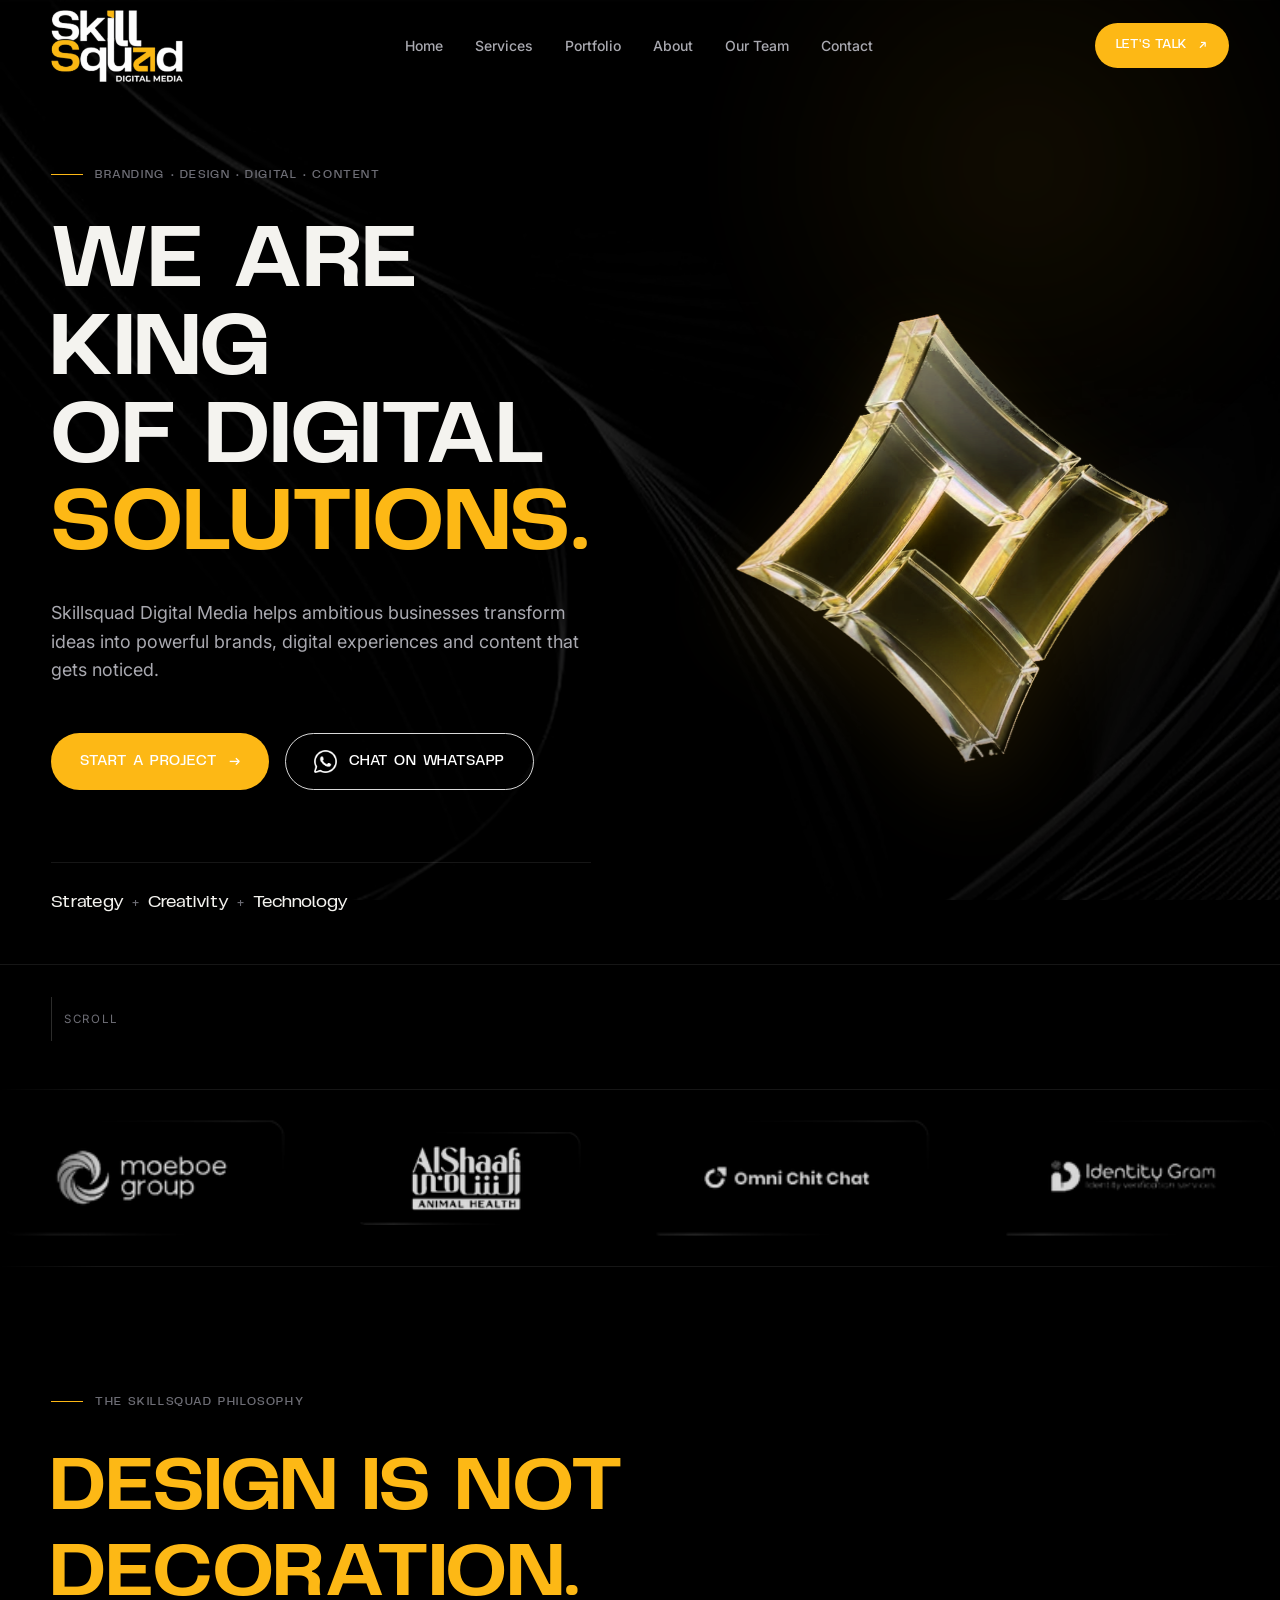
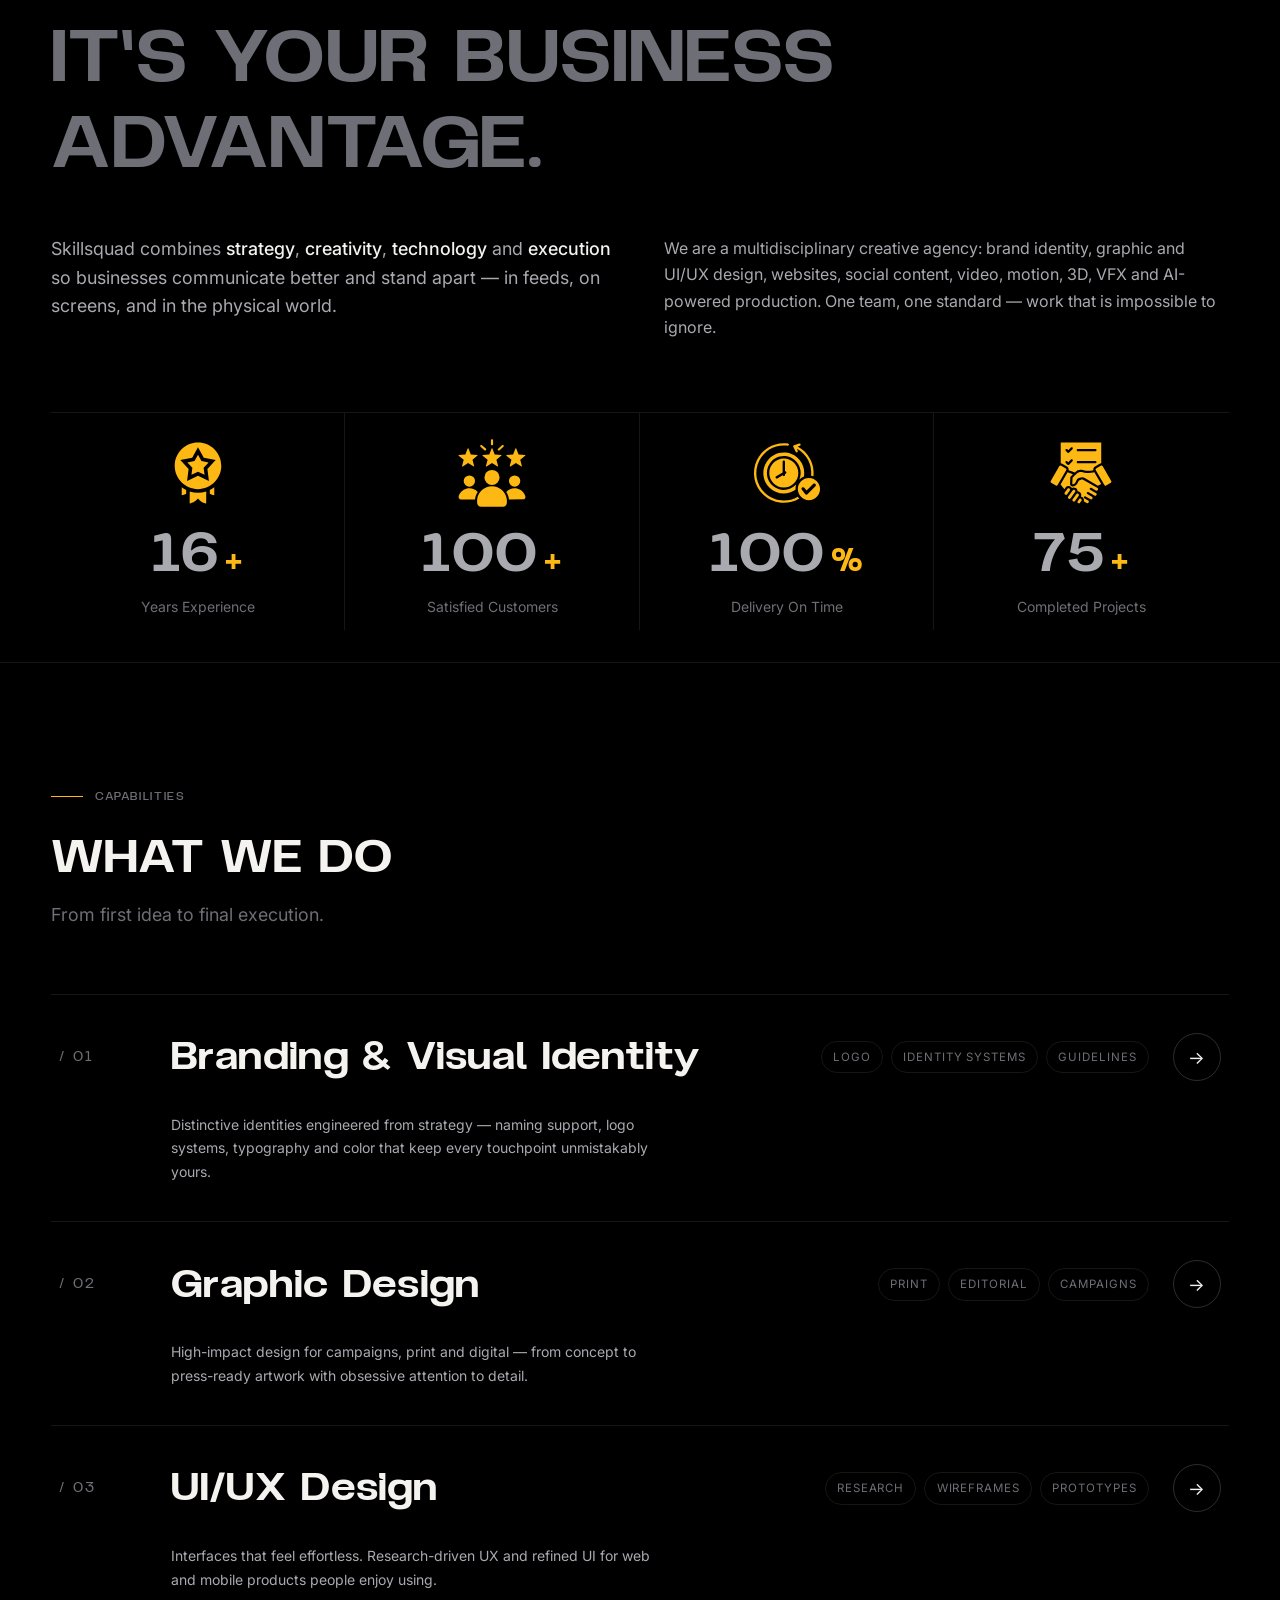
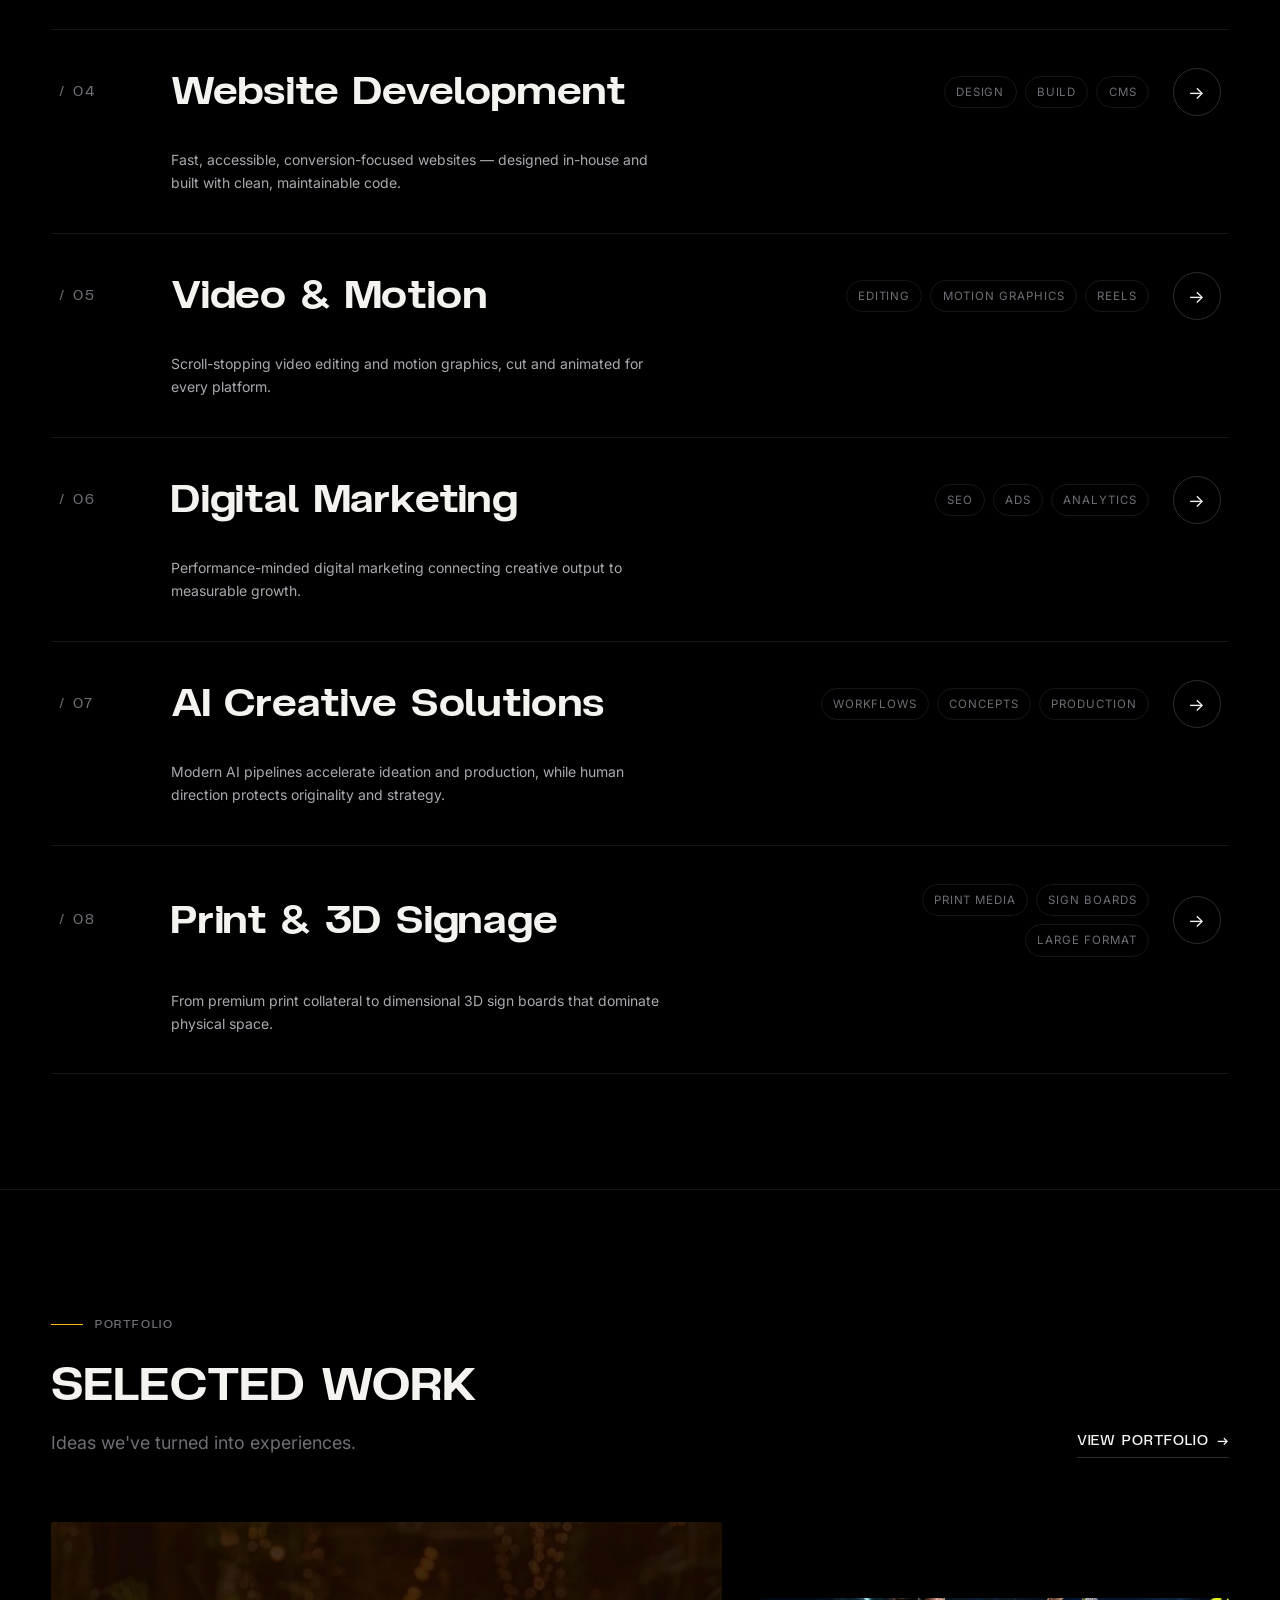
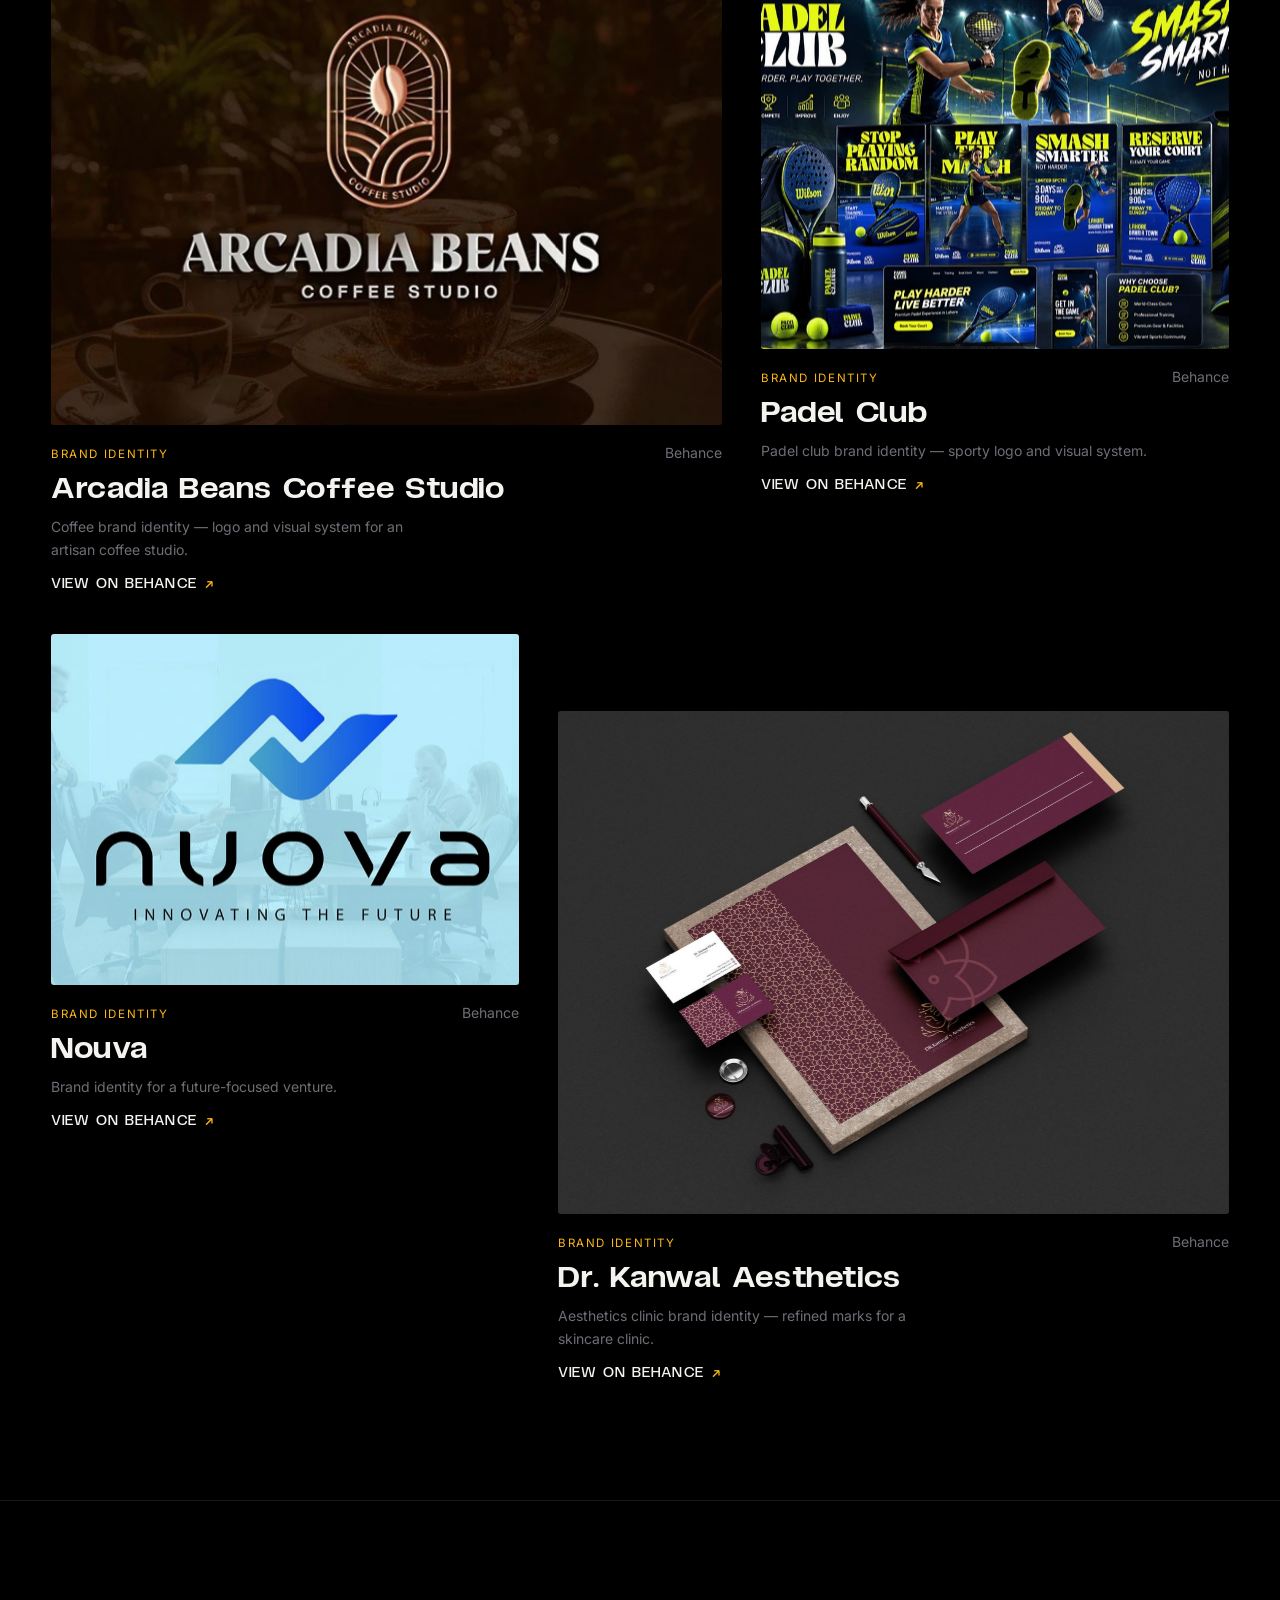
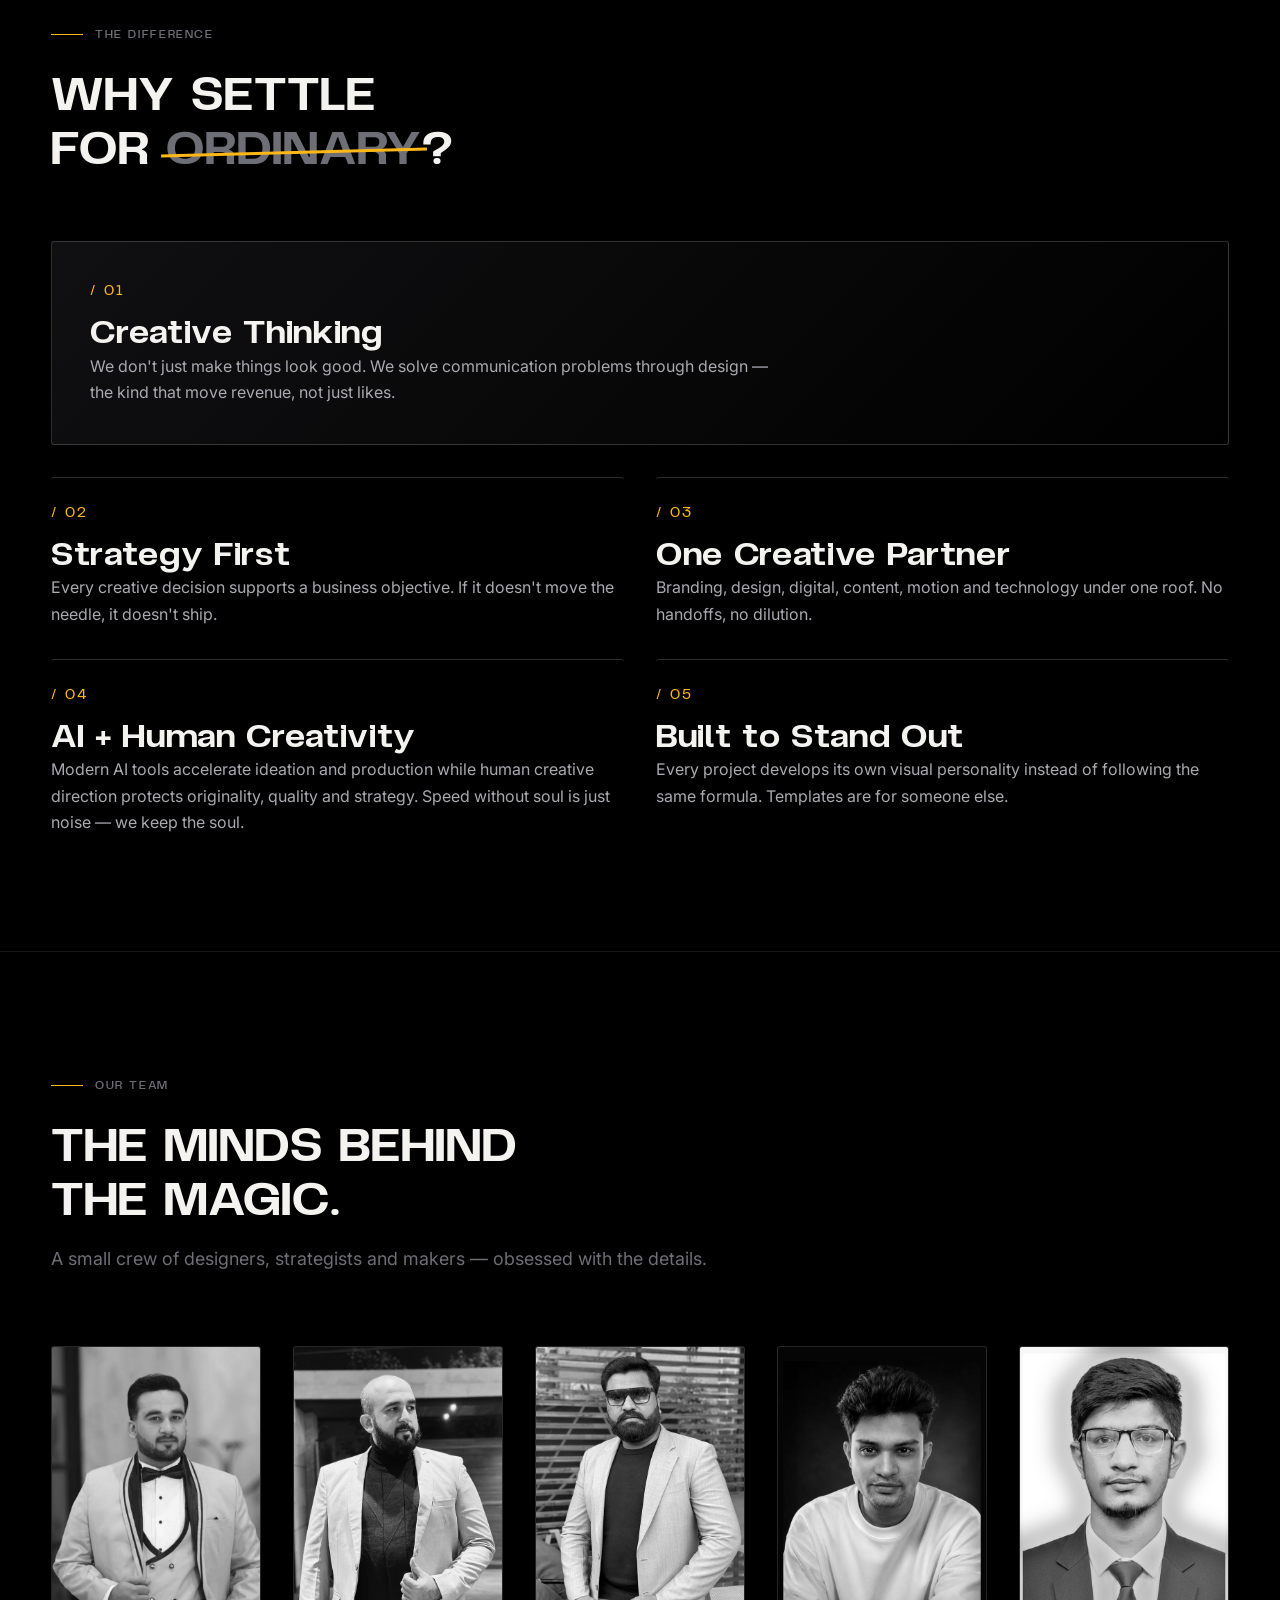
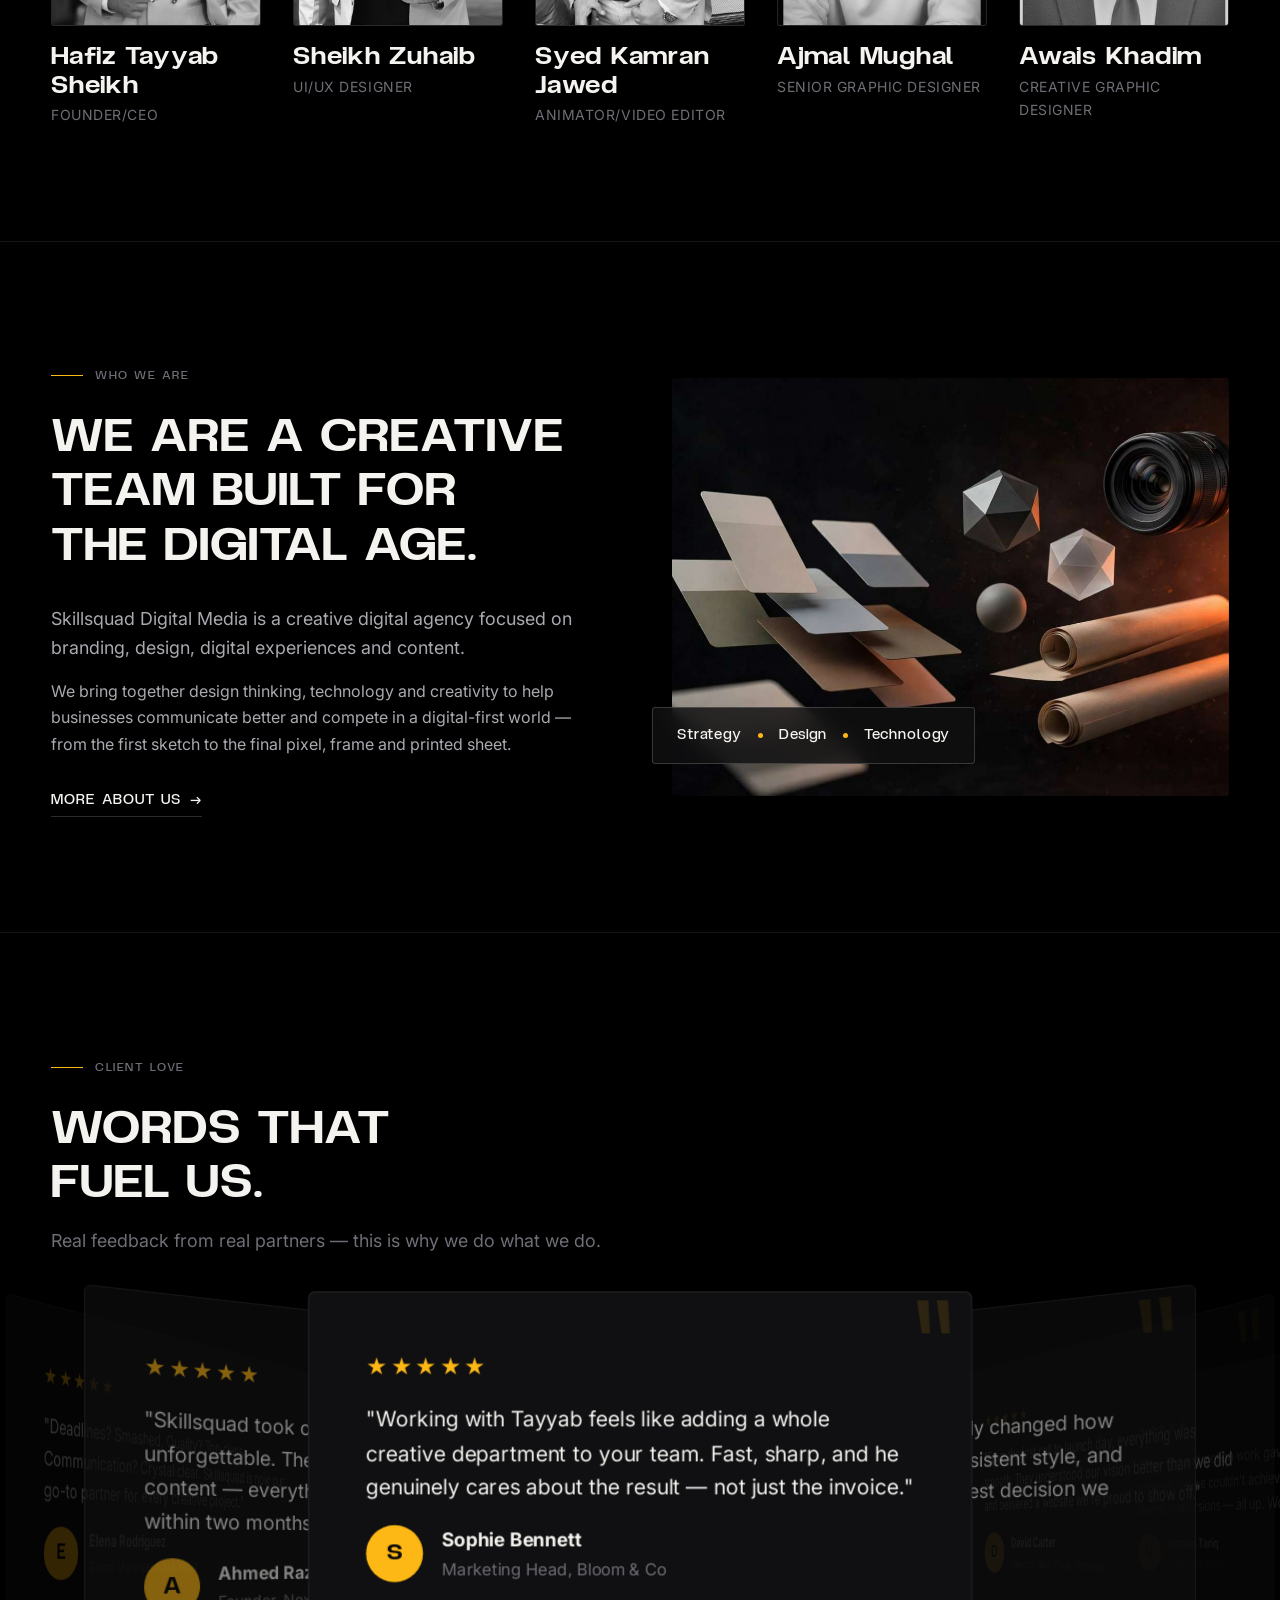
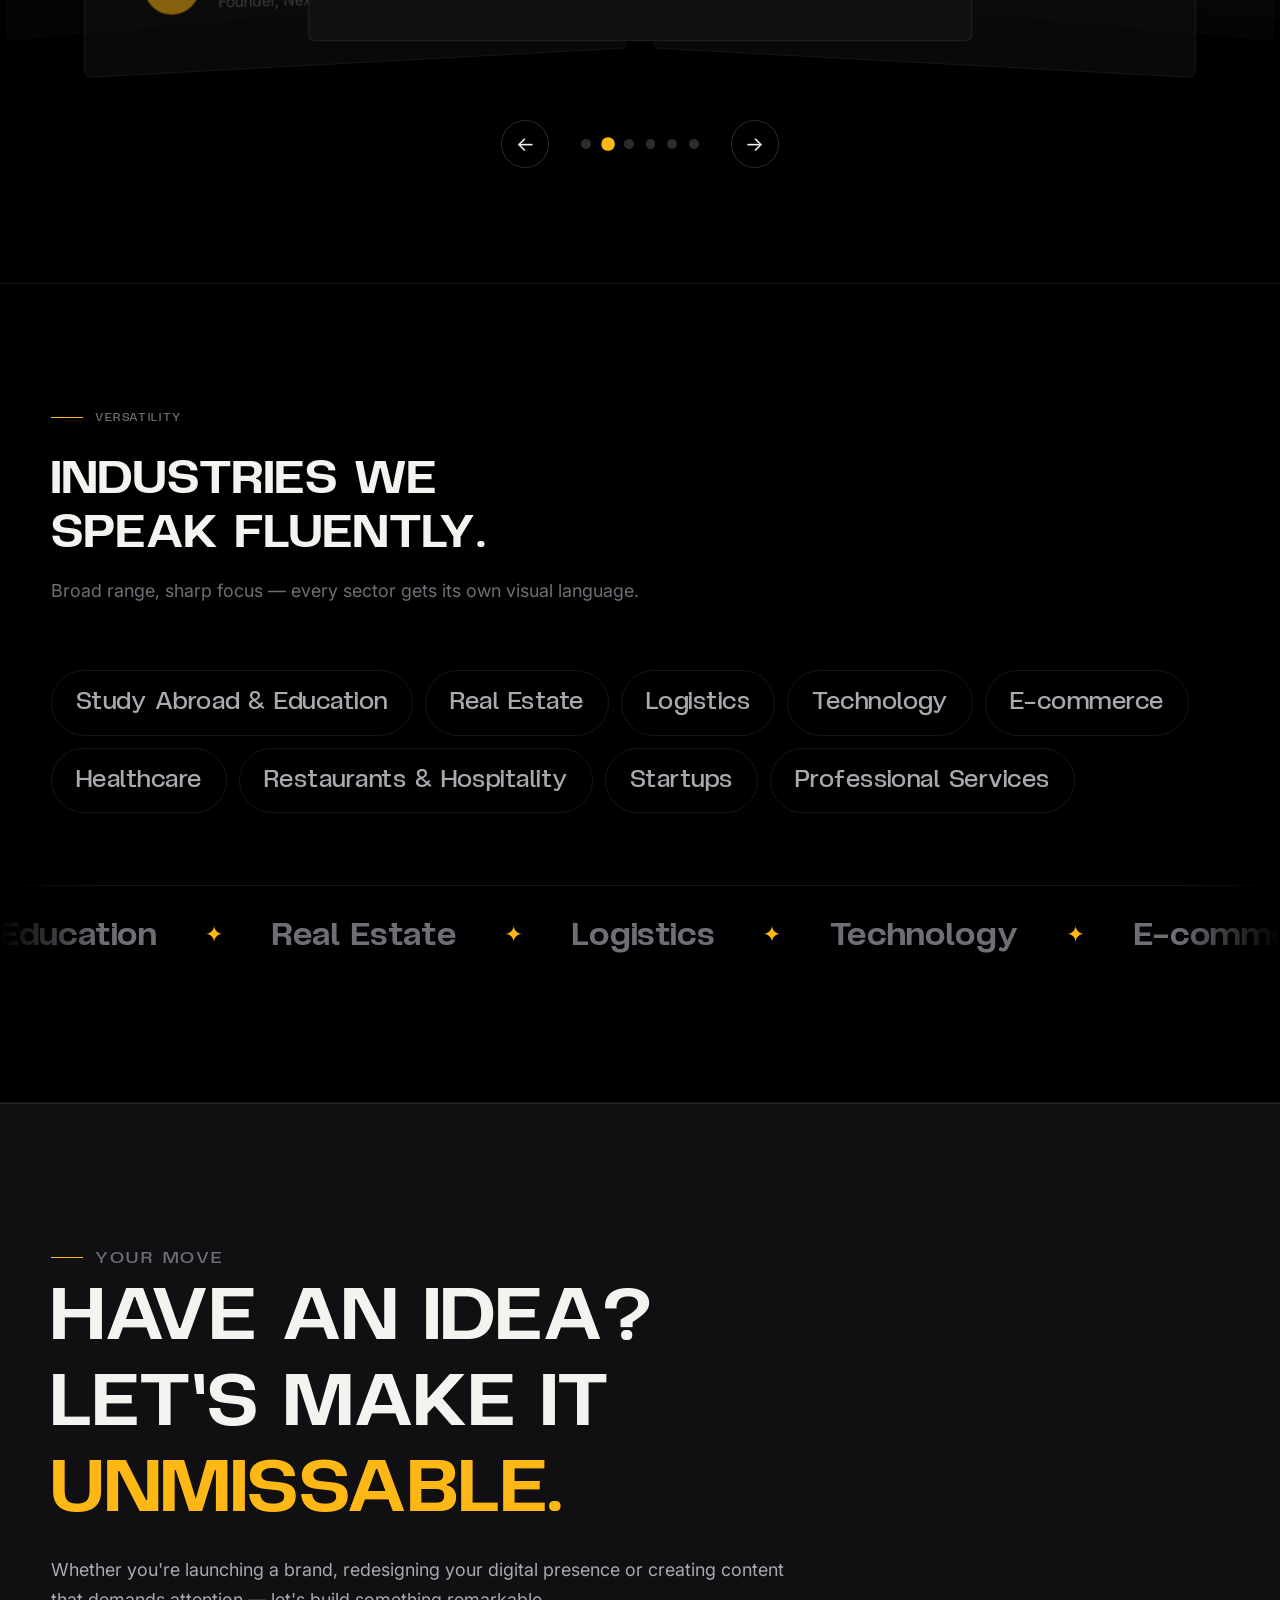
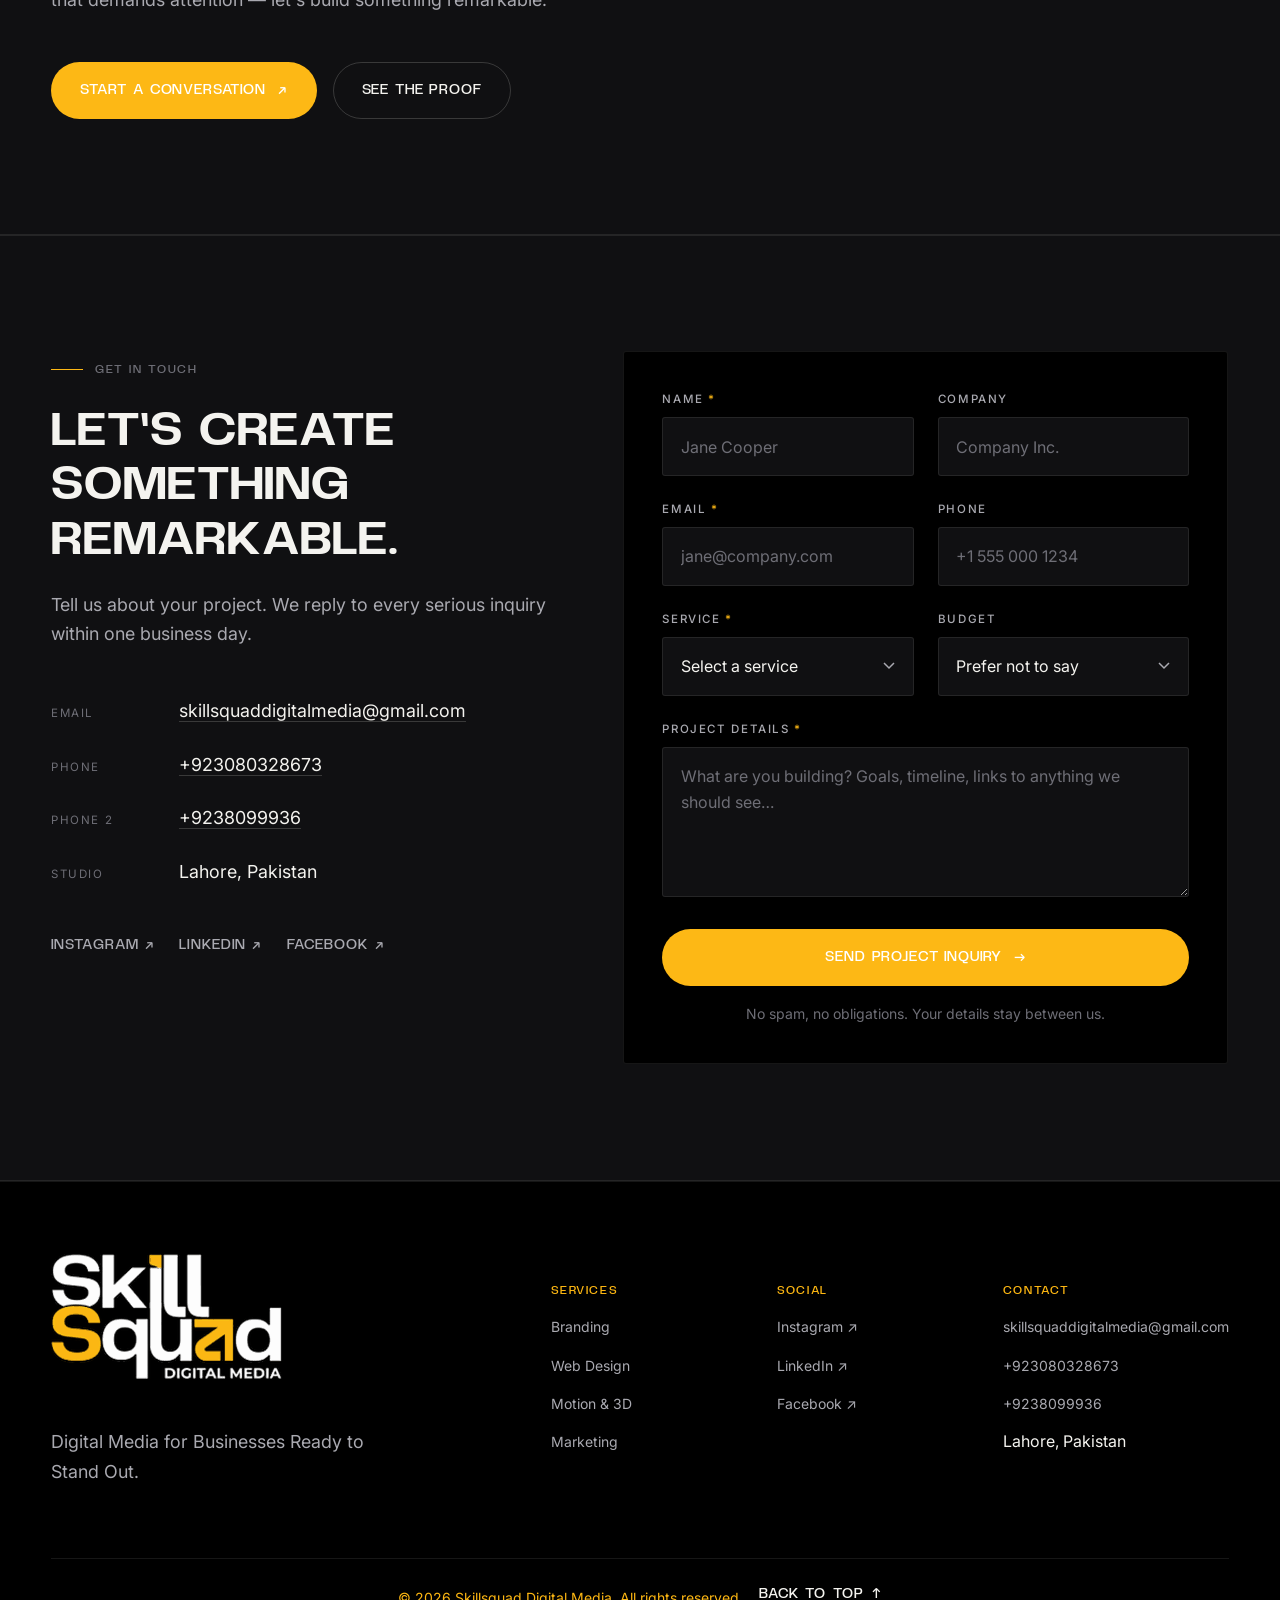
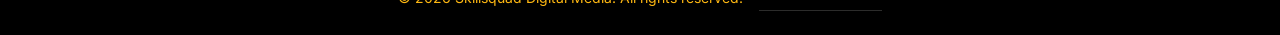
==== commit f78237c3: "SEO: keyword titles, descriptions, valid JSON-LD, og tags (home, about, sitemap)" ====
--- a/index.html
+++ b/index.html
@@ -3,20 +3,23 @@
 <head>
   <meta charset="UTF-8">
   <meta name="viewport" content="width=device-width, initial-scale=1.0">
-  <title>Skillsquad Digital Media | Creative Digital Agency</title>
-  <meta name="description" content="Skillsquad Digital Media is a creative digital agency specializing in branding, graphic design, UI/UX, web development, digital marketing, motion graphics, 3D and content.">
+  <title>Skillsquad Digital Media | Creative Agency in Lahore</title>
+  <meta name="description" content="Lahore-based creative digital agency offering branding, graphic design, UI/UX, web development, digital marketing, motion graphics and 3D for brands worldwide.">
   <link rel="canonical" href="https://www.skillsquaddigitalmedia.com/">
 
   <!-- Open Graph -->
   <meta property="og:type" content="website">
   <meta property="og:site_name" content="Skillsquad Digital Media">
+  <meta property="og:locale" content="en_US">
   <meta property="og:url" content="https://www.skillsquaddigitalmedia.com/">
-  <meta property="og:title" content="Skillsquad Digital Media | Creative Digital Agency">
-  <meta property="og:description" content="We make brands impossible to ignore. Branding, design, digital, content — one creative partner.">
+  <meta property="og:title" content="Skillsquad Digital Media | Creative Agency in Lahore">
+  <meta property="og:description" content="We make brands impossible to ignore. Branding, design, digital, content, one creative partner in Lahore, Pakistan.">
   <meta property="og:image" content="https://www.skillsquaddigitalmedia.com/assets/img/og-cover.jpg">
+  <meta property="og:image:width" content="1200">
+  <meta property="og:image:height" content="630">
   <meta name="twitter:card" content="summary_large_image">
-  <meta name="twitter:title" content="Skillsquad Digital Media | Creative Digital Agency">
-  <meta name="twitter:description" content="We make brands impossible to ignore.">
+  <meta name="twitter:title" content="Skillsquad Digital Media | Creative Agency in Lahore">
+  <meta name="twitter:description" content="We make brands impossible to ignore. Branding, design, digital, content, one creative partner in Lahore.">
   <meta name="twitter:image" content="https://www.skillsquaddigitalmedia.com/assets/img/og-cover.jpg">
   <meta name="theme-color" content="#0a0a0b">
 
@@ -38,12 +41,38 @@
   <script type="application/ld+json">
   {
     "@context": "https://schema.org",
-    "@type": "Organization",
-    "name": "Skillsquad Digital Media",
-    "slogan": "Digital Media for Businesses Ready to Stand Out.",
-    "description": "Creative digital agency: branding, graphic design, UI/UX, web development, digital marketing, motion graphics, 3D and content.",
-    "url": "https://www.skillsquaddigitalmedia.com/"
-    /* NOTE: add "email", "telephone", "address", "sameAs" with verified details before launch */
+    "@graph": [
+      {
+        "@type": "Organization",
+        "@id": "https://www.skillsquaddigitalmedia.com/#organization",
+        "name": "Skillsquad Digital Media",
+        "slogan": "Digital Media for Businesses Ready to Stand Out.",
+        "description": "Creative digital agency: branding, graphic design, UI/UX, web development, digital marketing, motion graphics, 3D and content.",
+        "url": "https://www.skillsquaddigitalmedia.com/",
+        "logo": "https://www.skillsquaddigitalmedia.com/assets/img/logo.png",
+        "email": "skillsquaddigitalmedia@gmail.com",
+        "telephone": "+92-308-0328673",
+        "address": {
+          "@type": "PostalAddress",
+          "addressLocality": "Lahore",
+          "addressRegion": "Punjab",
+          "addressCountry": "PK"
+        },
+        "sameAs": [
+          "https://www.behance.net/skillsdigital"
+        ]
+      },
+      {
+        "@type": "WebSite",
+        "@id": "https://www.skillsquaddigitalmedia.com/#website",
+        "url": "https://www.skillsquaddigitalmedia.com/",
+        "name": "Skillsquad Digital Media",
+        "inLanguage": "en",
+        "publisher": {
+          "@id": "https://www.skillsquaddigitalmedia.com/#organization"
+        }
+      }
+    ]
   }
   </script>
 </head>
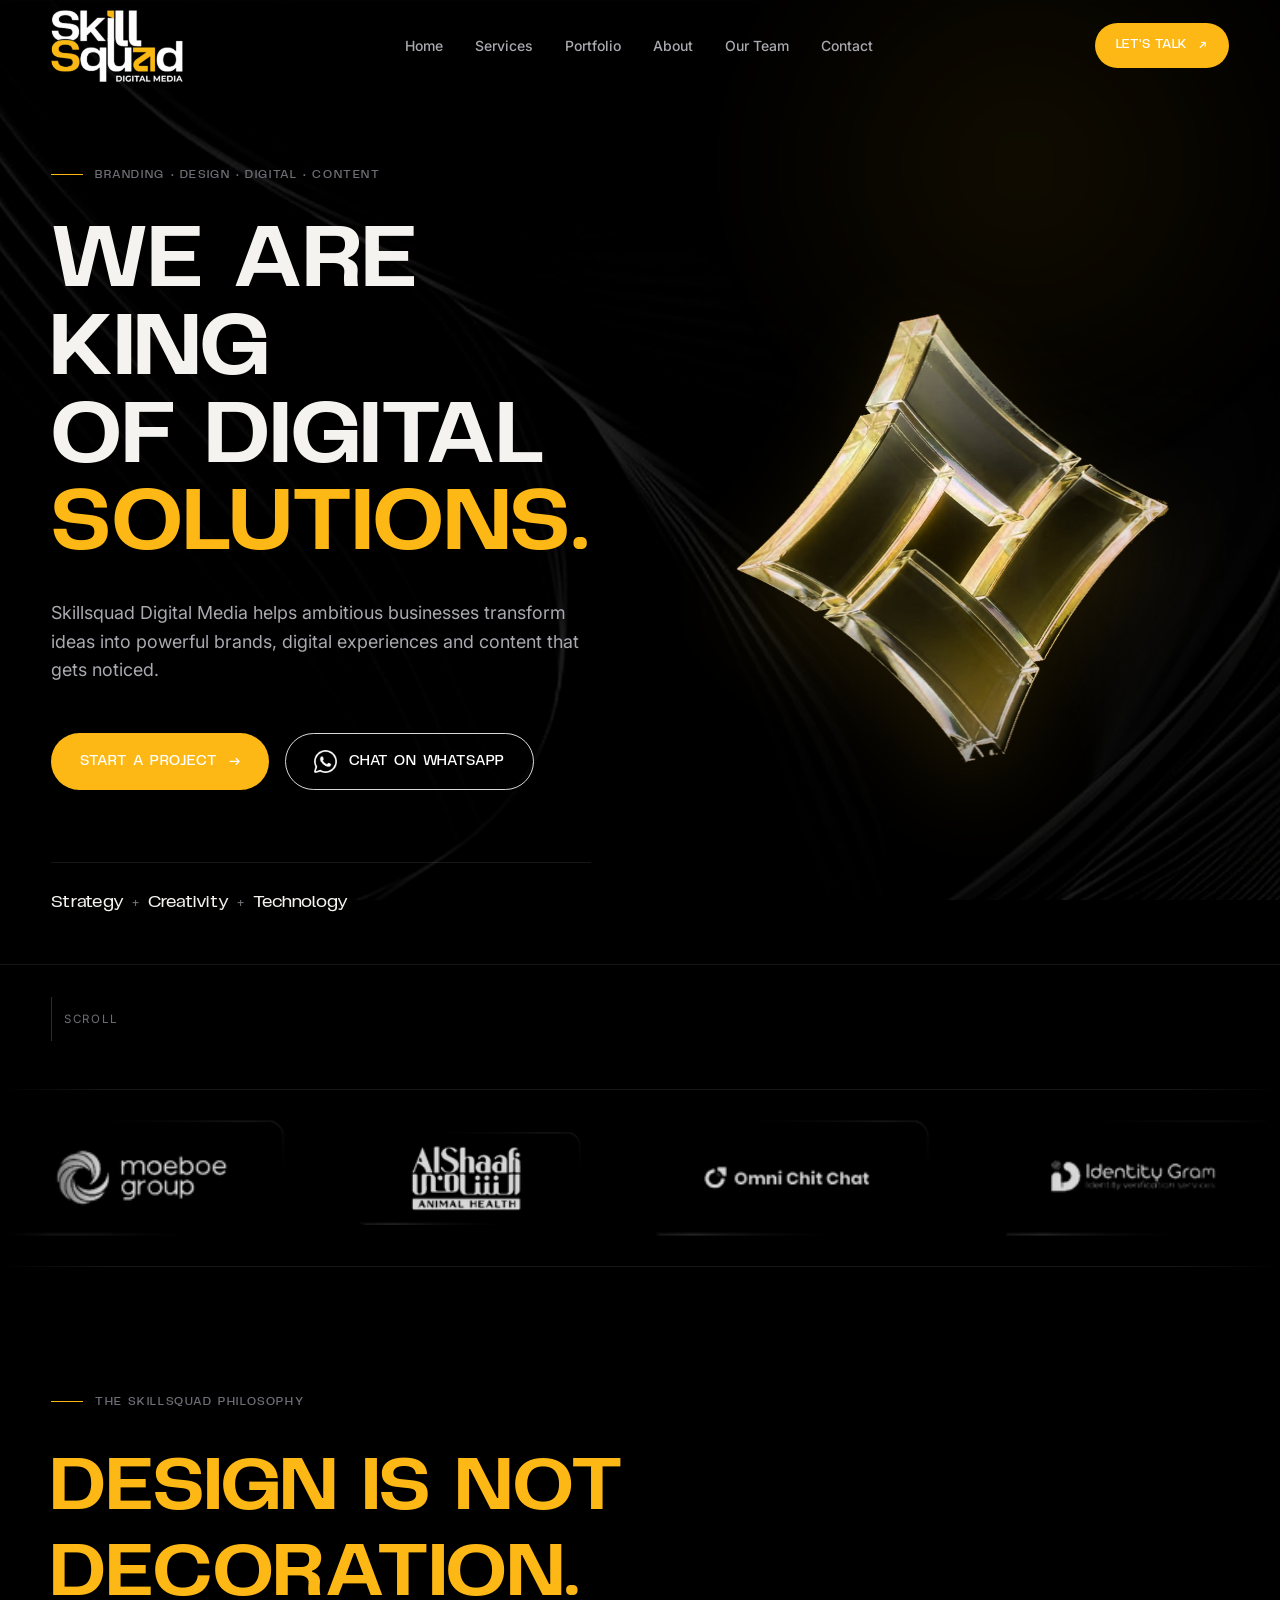
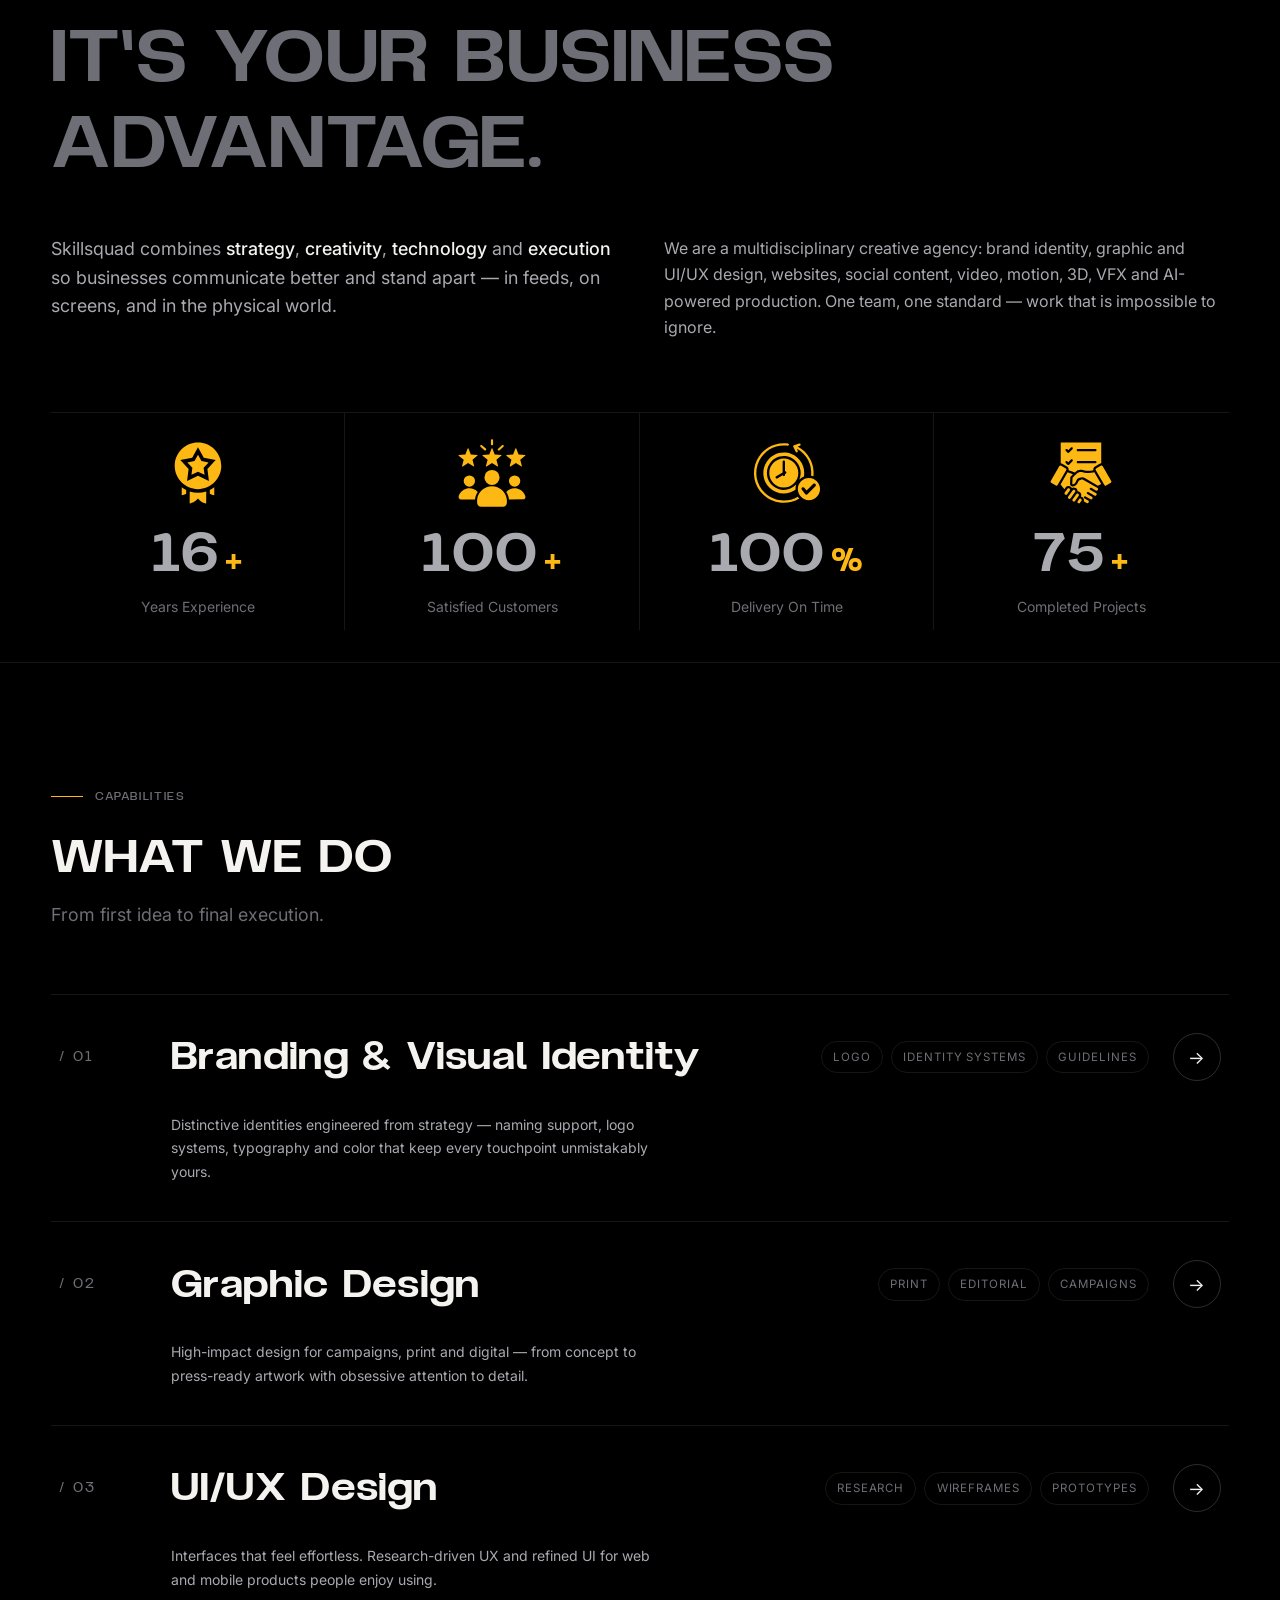
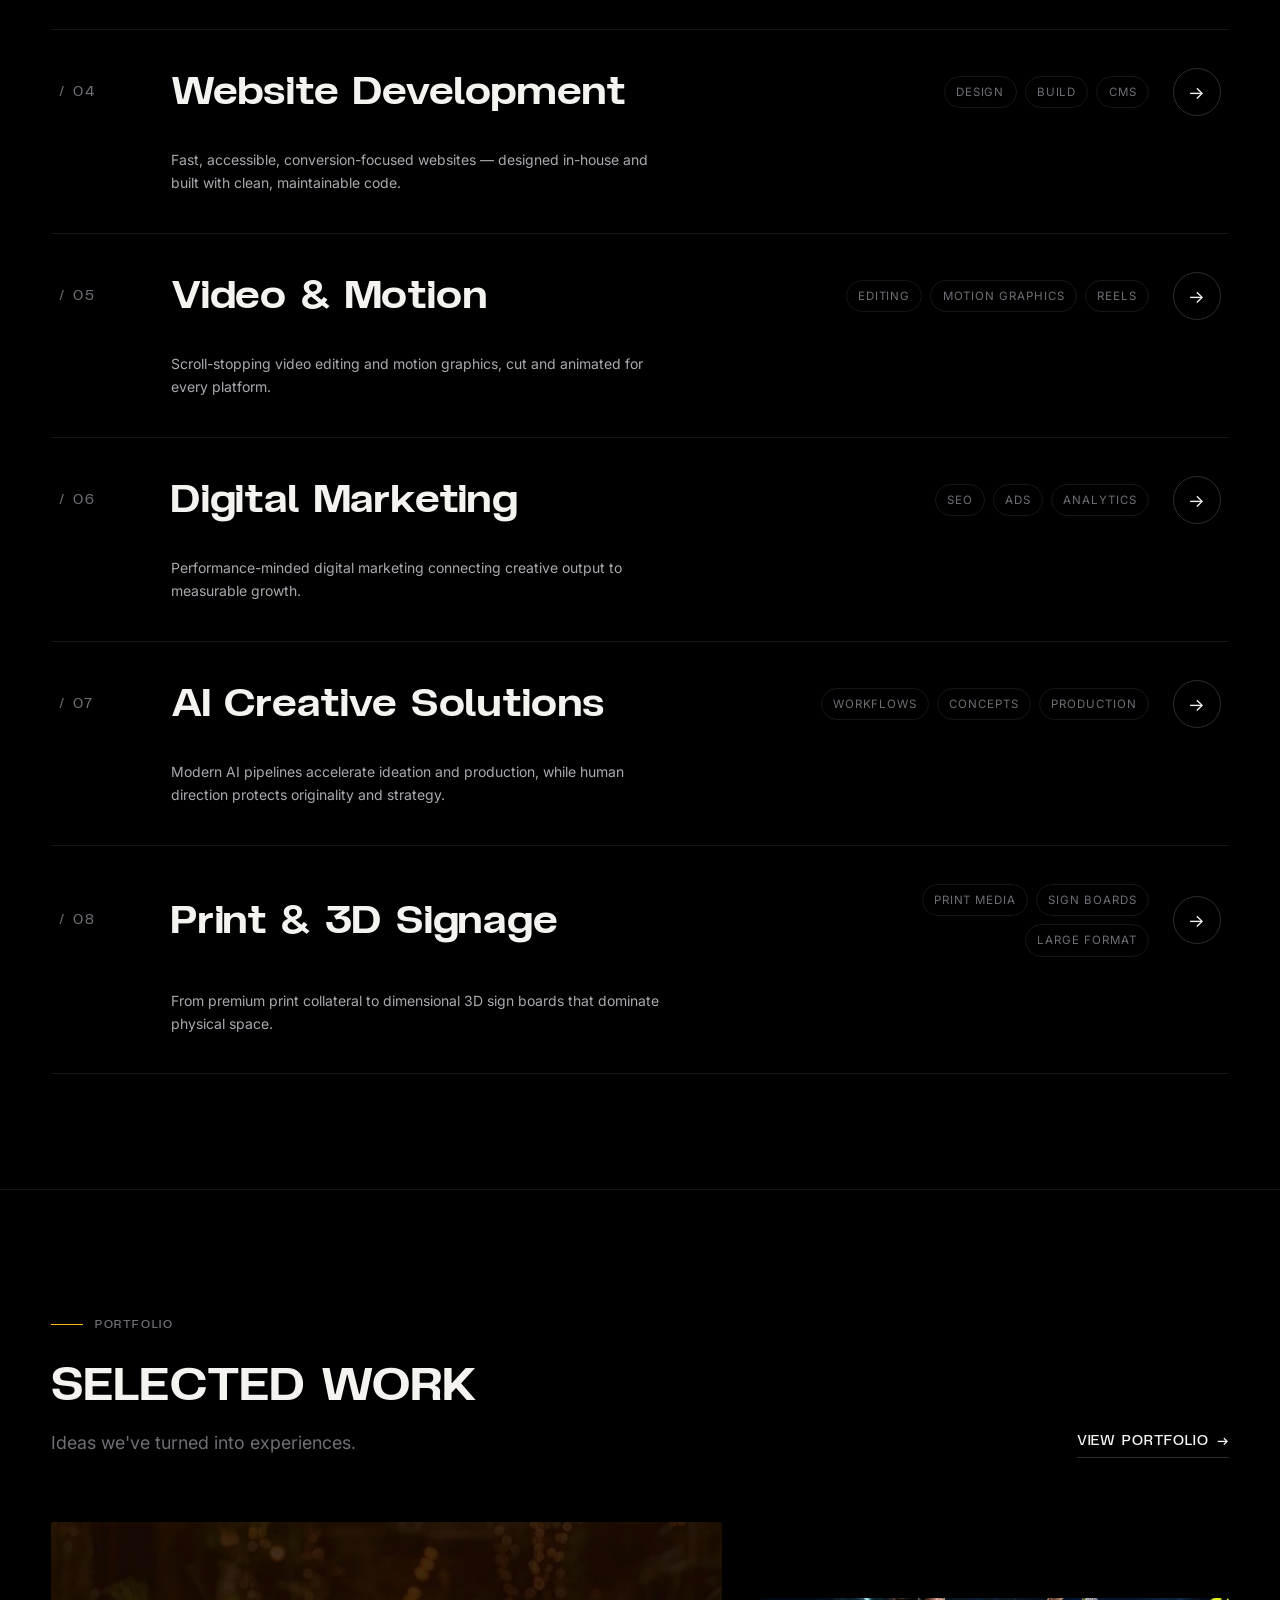
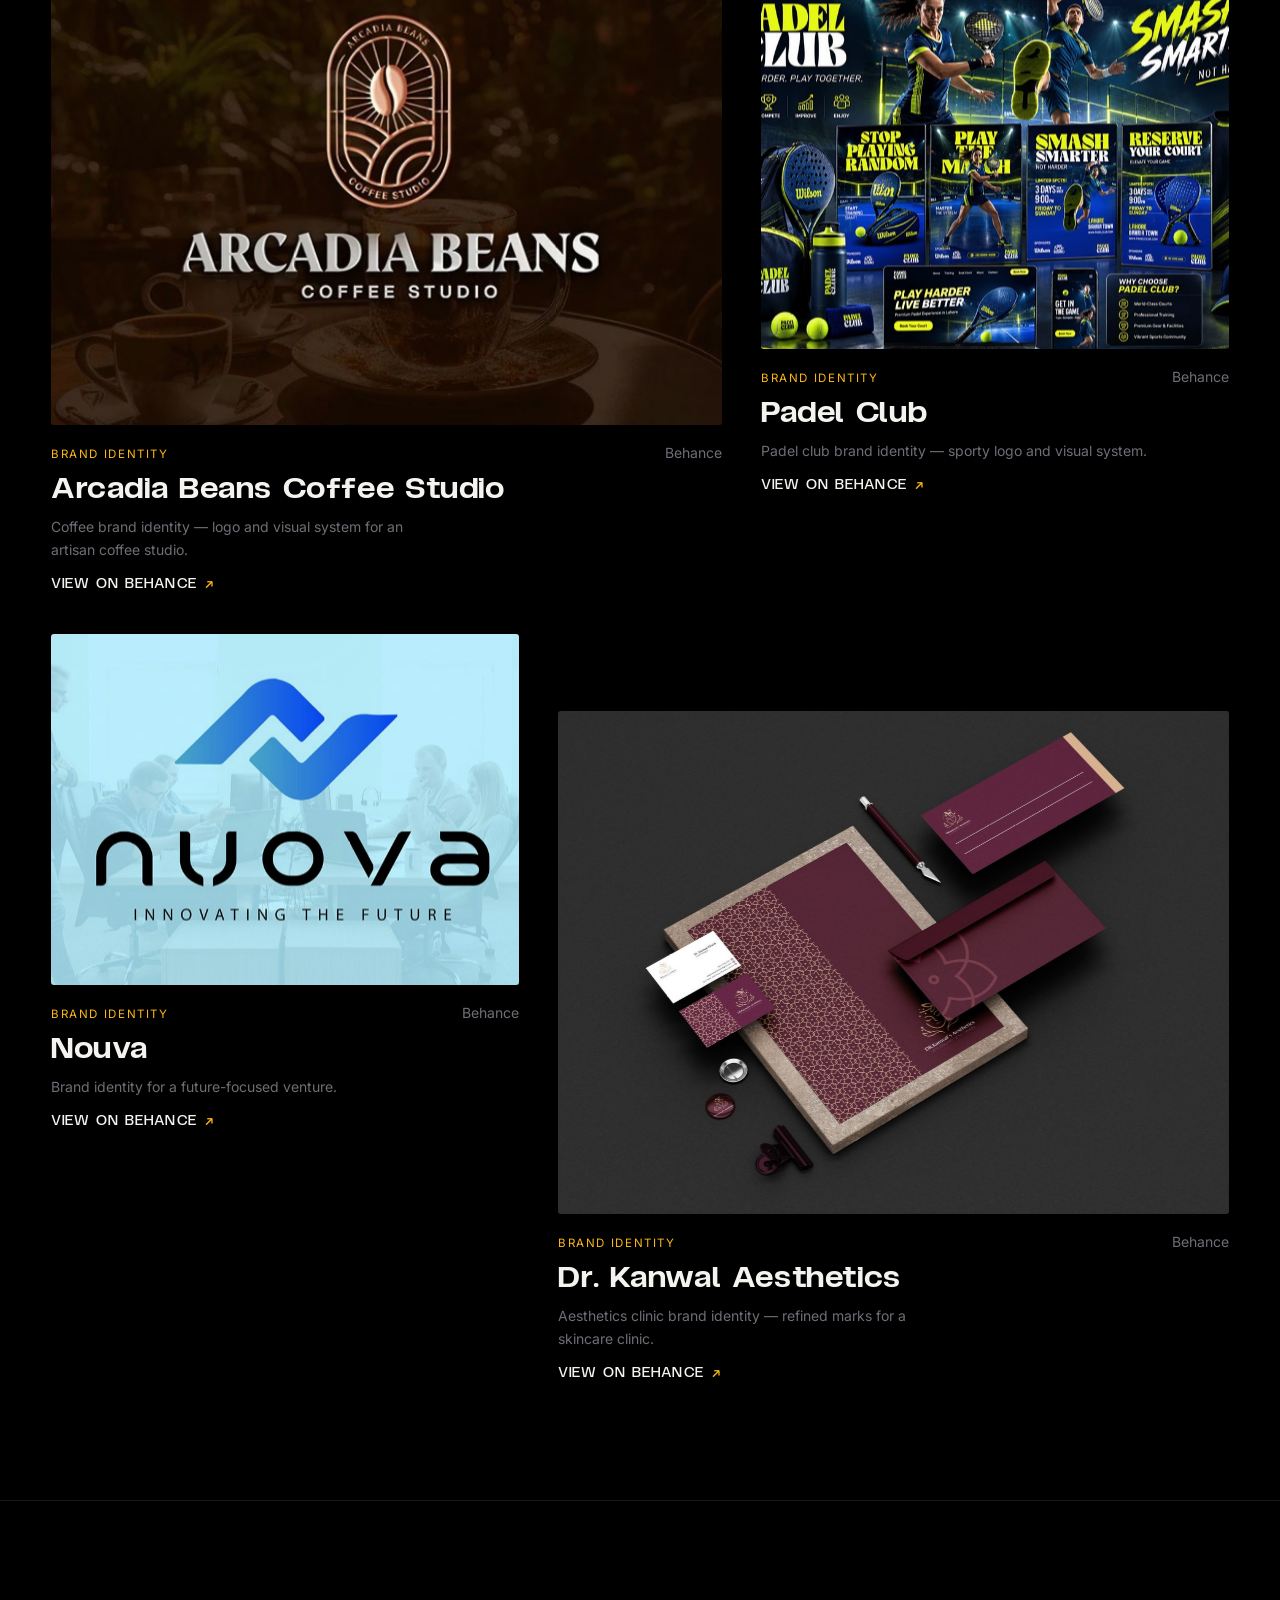
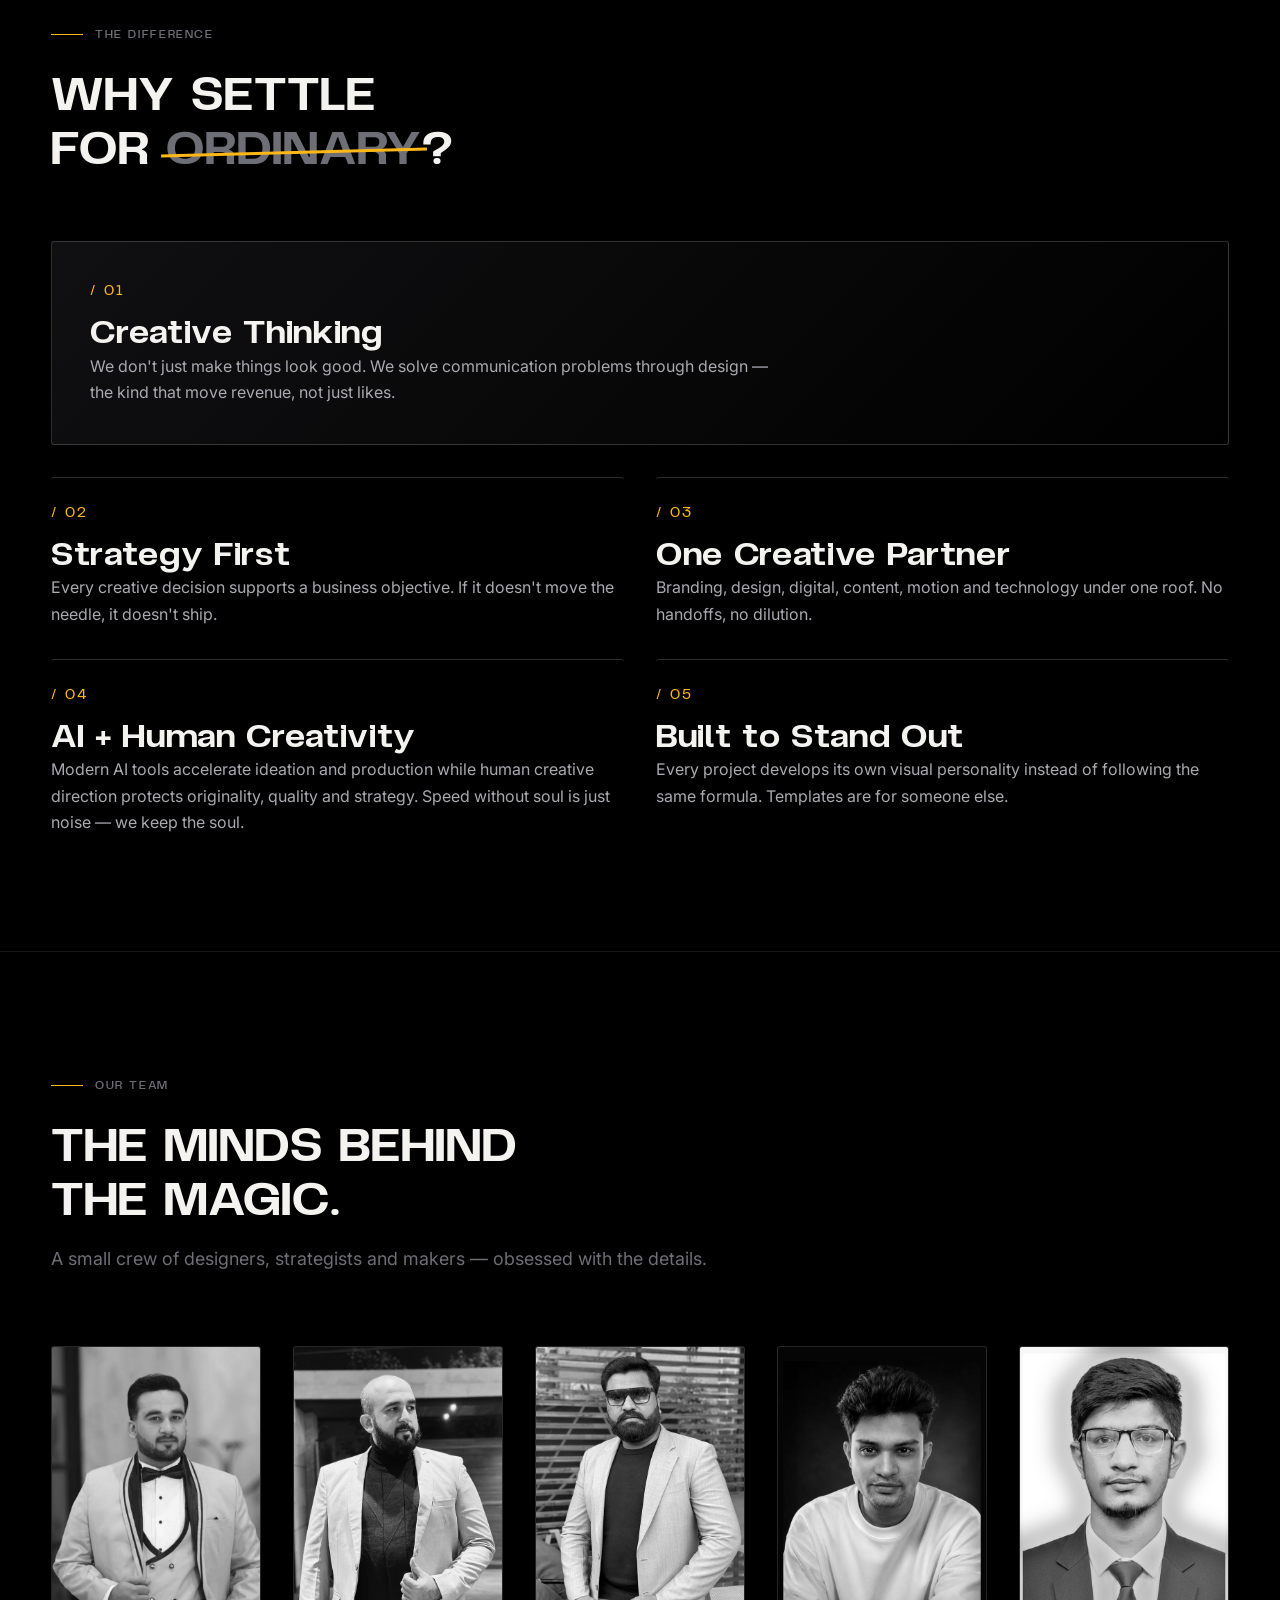
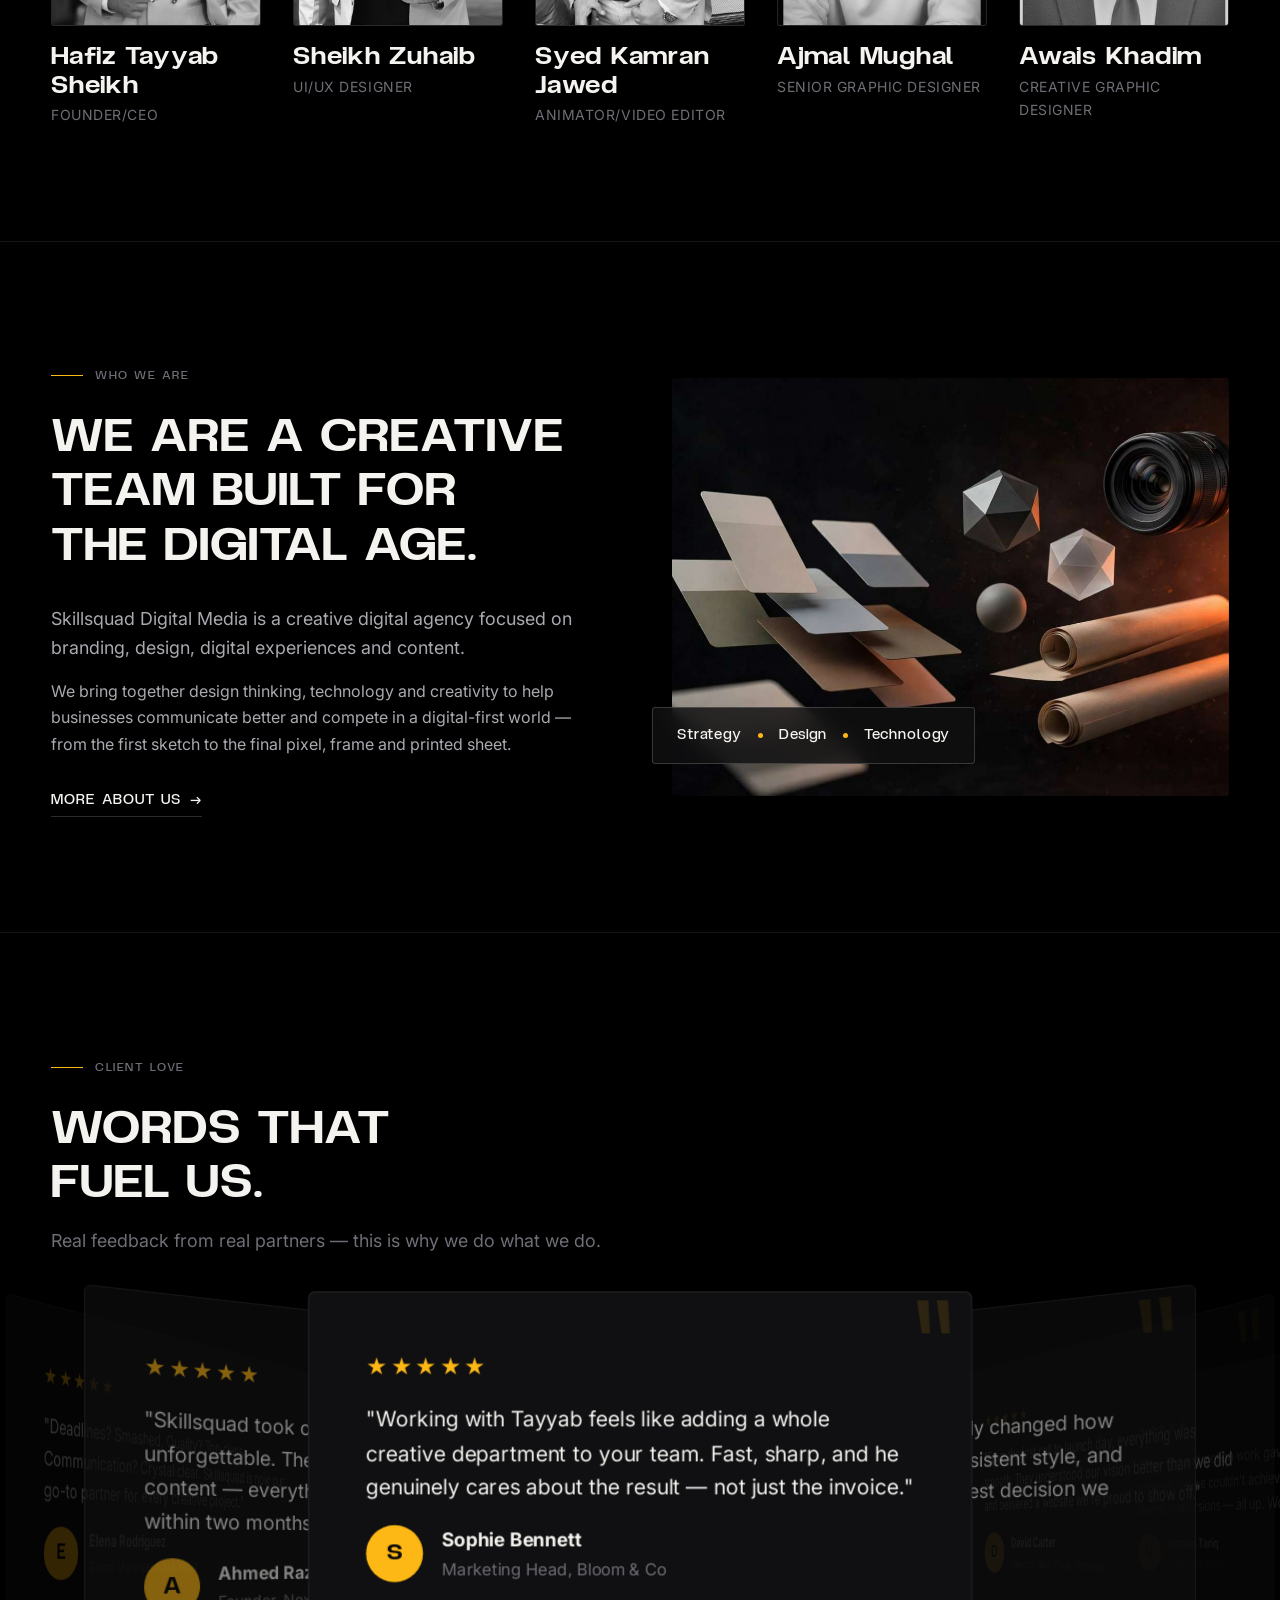
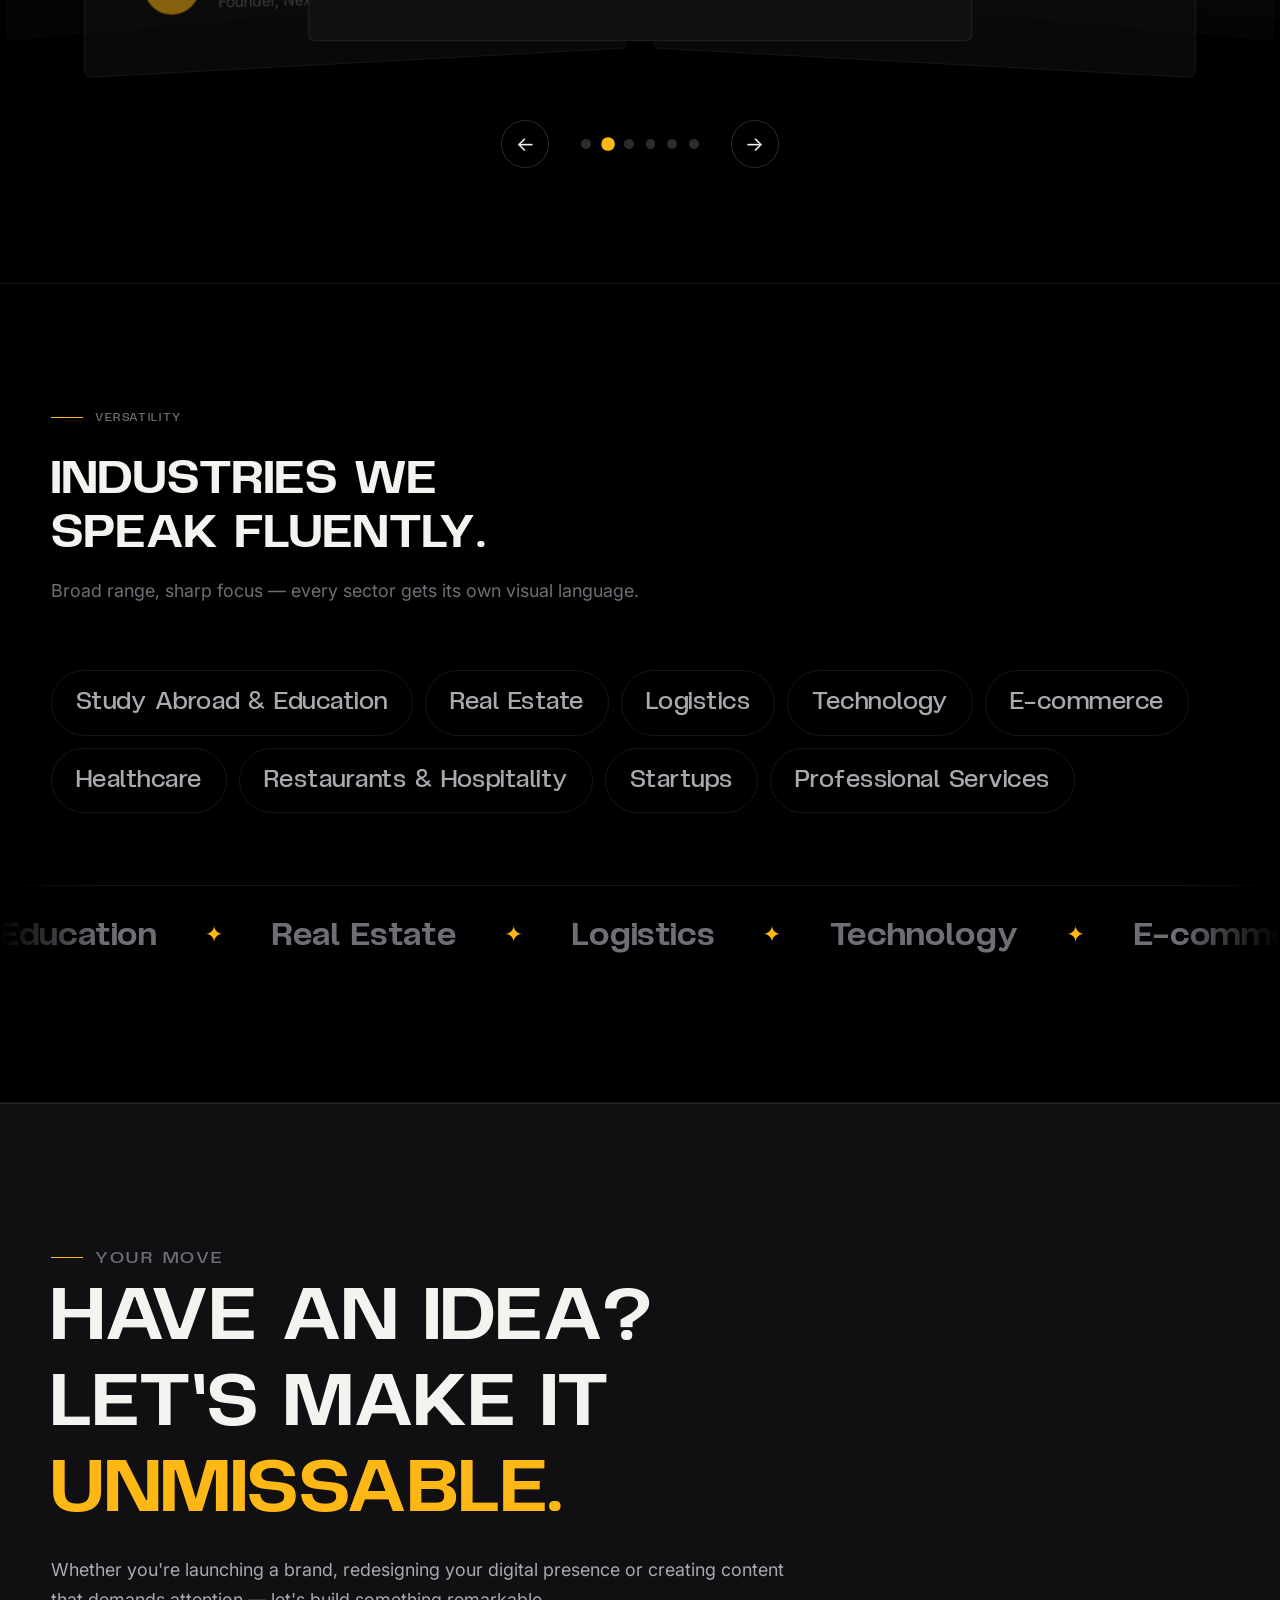
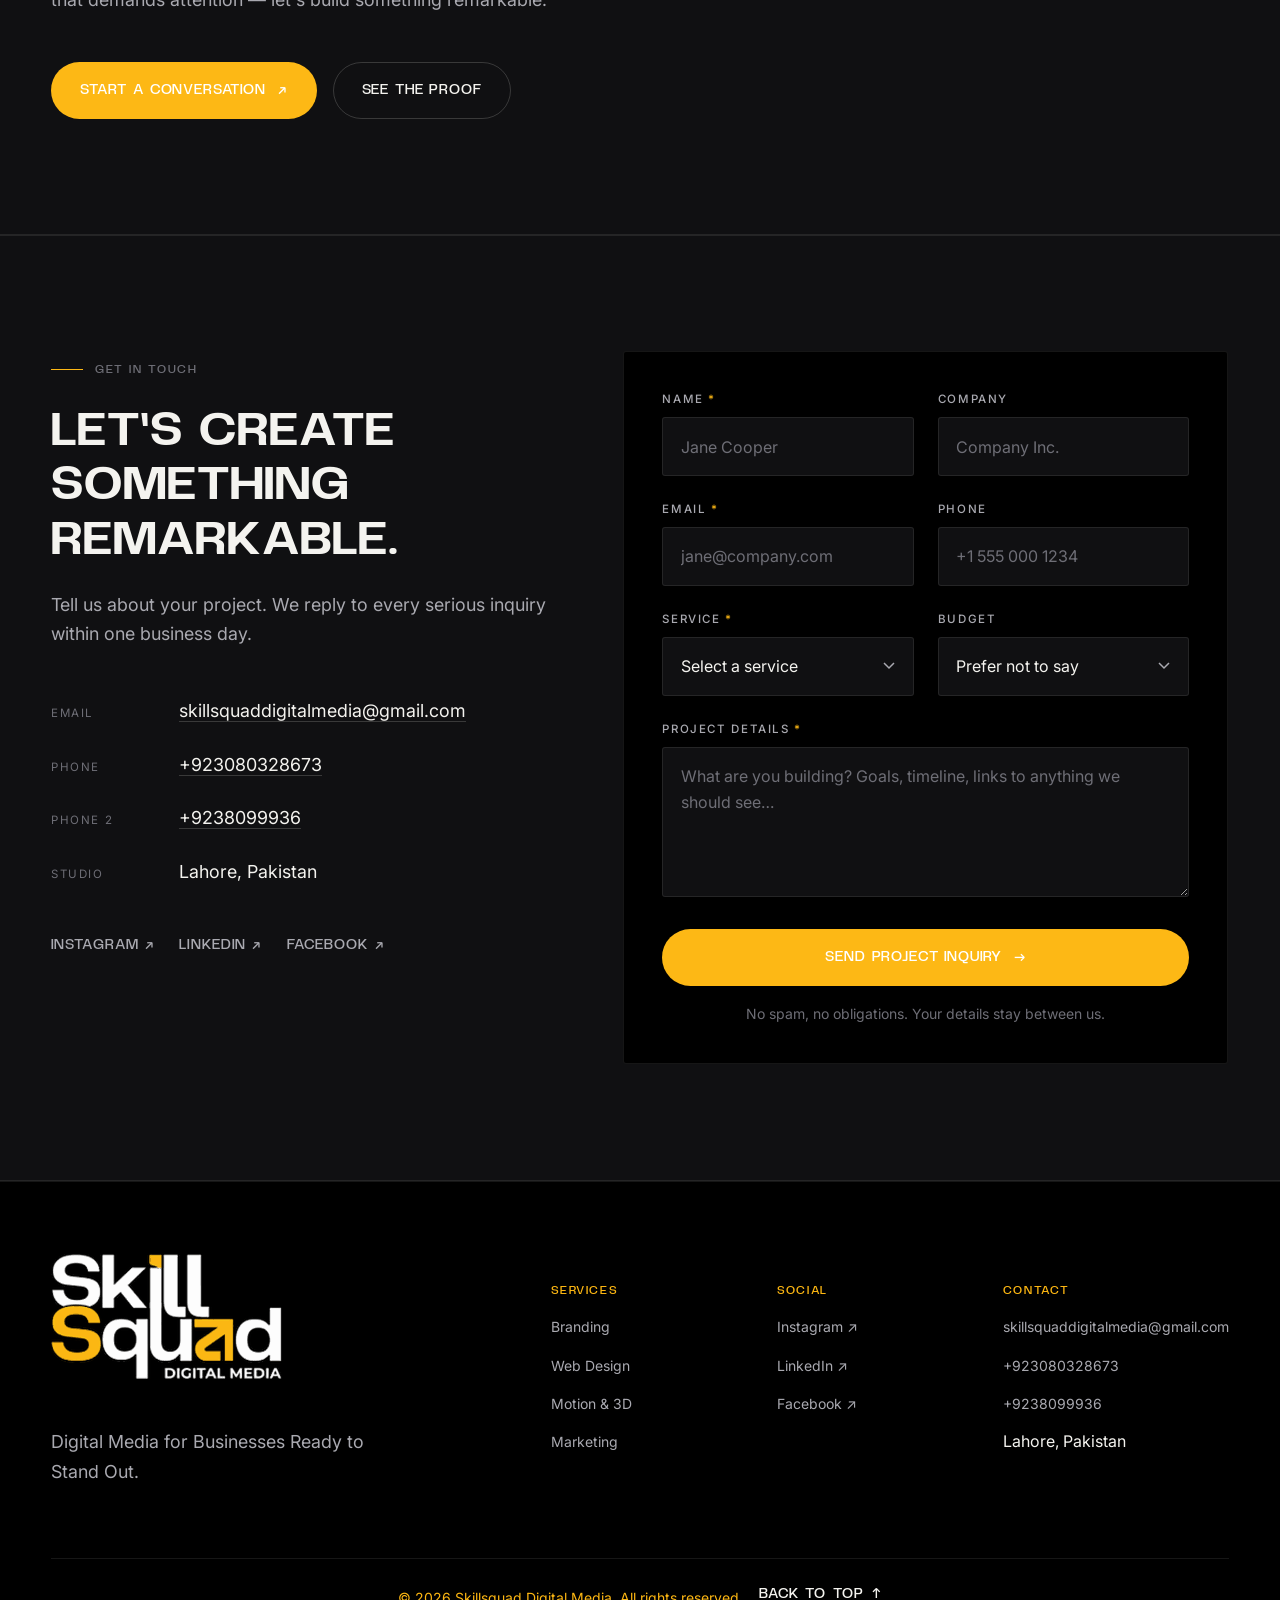
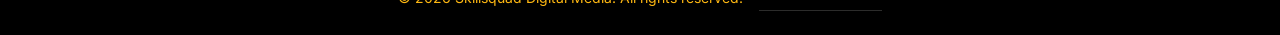
==== commit 6c86ff39: "Add Google Search Console verification meta tag to homepage" ====
--- a/index.html
+++ b/index.html
@@ -6,6 +6,7 @@
   <title>Skillsquad Digital Media | Creative Agency in Lahore</title>
   <meta name="description" content="Lahore-based creative digital agency offering branding, graphic design, UI/UX, web development, digital marketing, motion graphics and 3D for brands worldwide.">
   <link rel="canonical" href="https://www.skillsquaddigitalmedia.com/">
+  <meta name="google-site-verification" content="O4JrinlKMXCjAufDonmi9CXQlox5dkXu4BDdYUxJEtE">
 
   <!-- Open Graph -->
   <meta property="og:type" content="website">
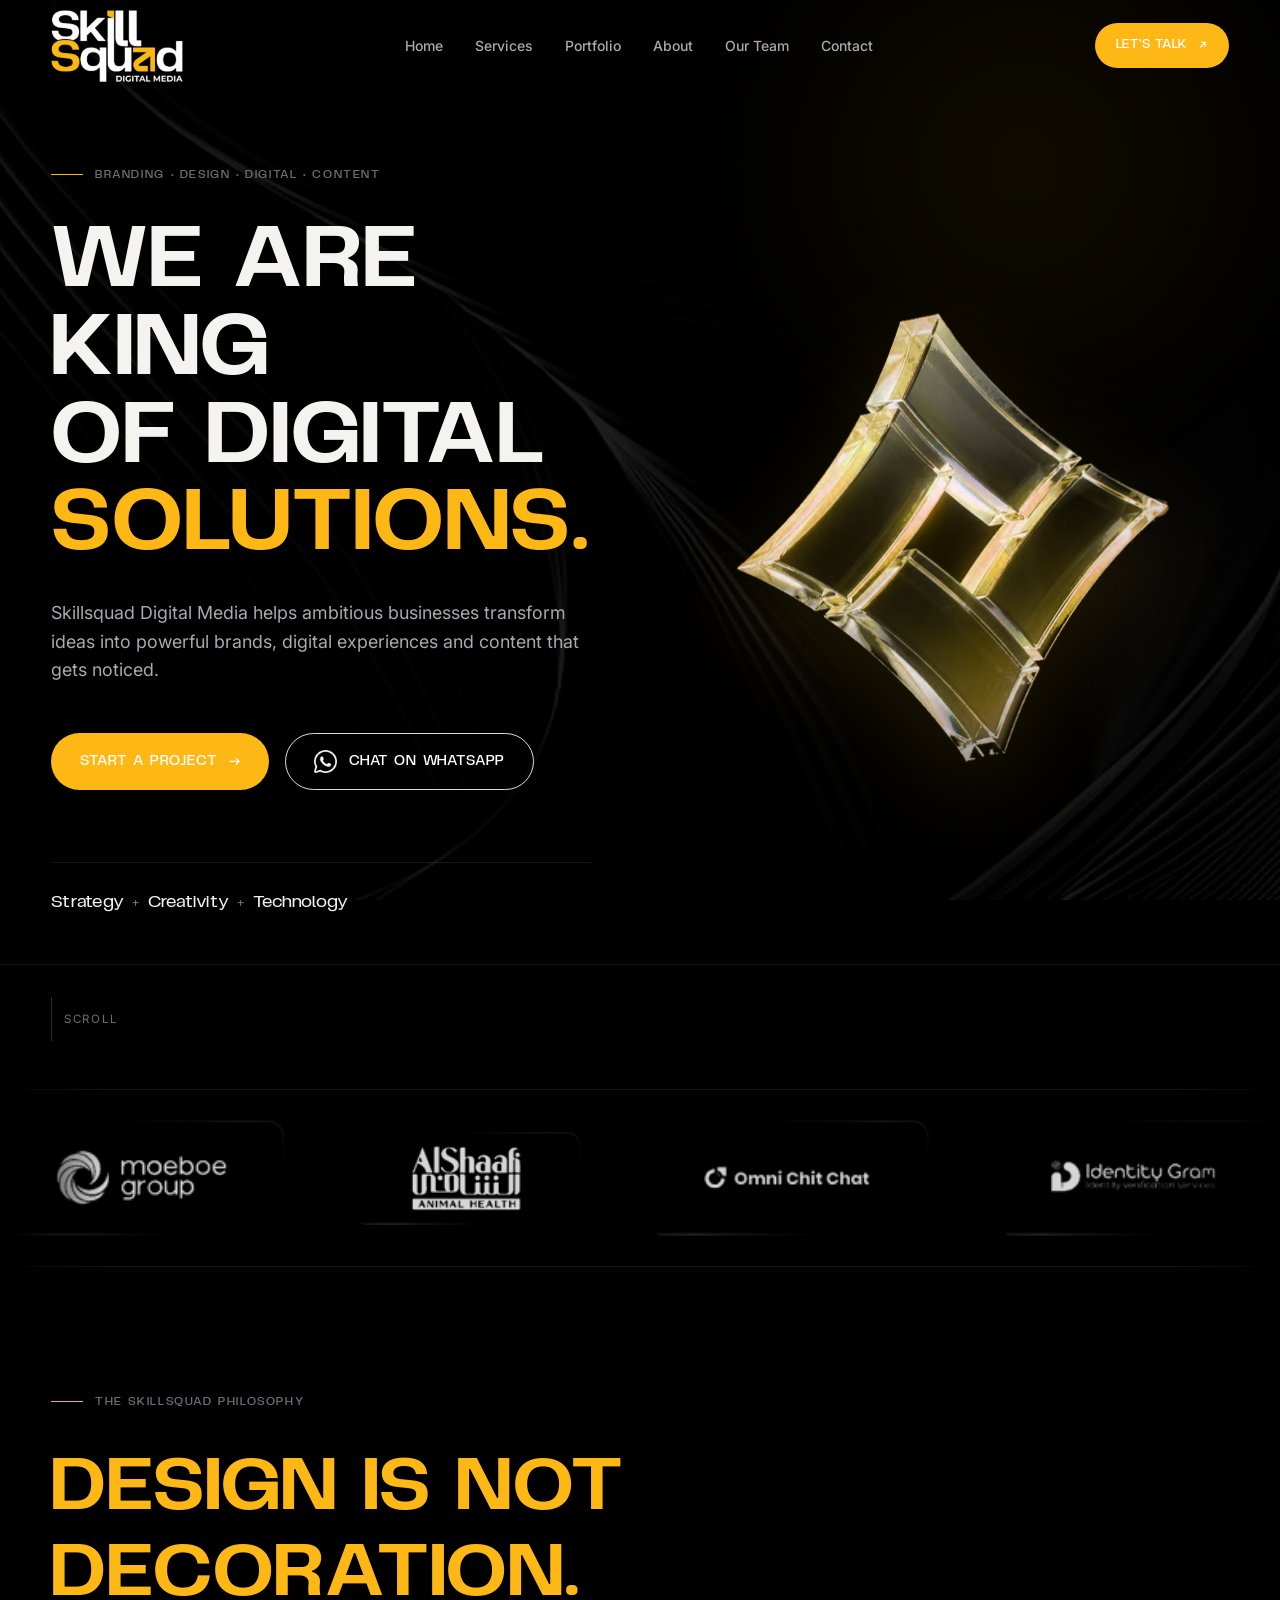
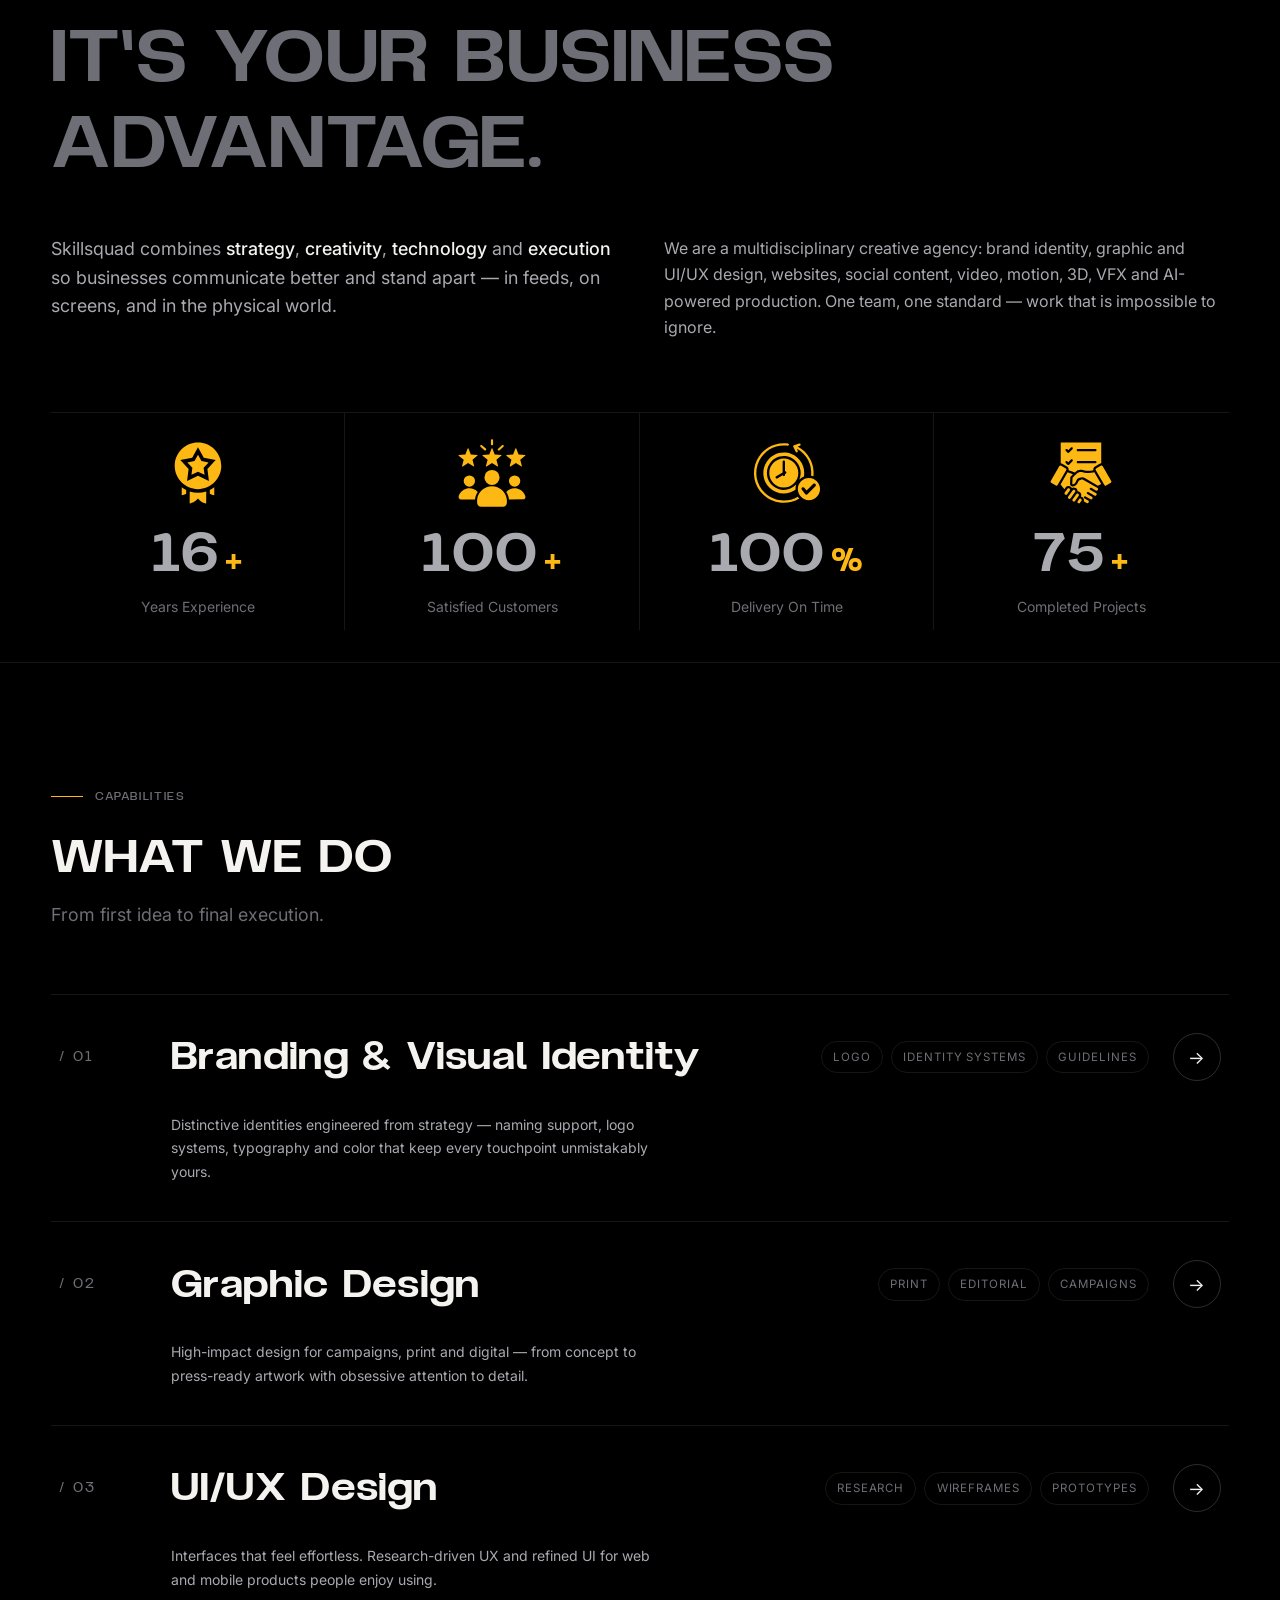
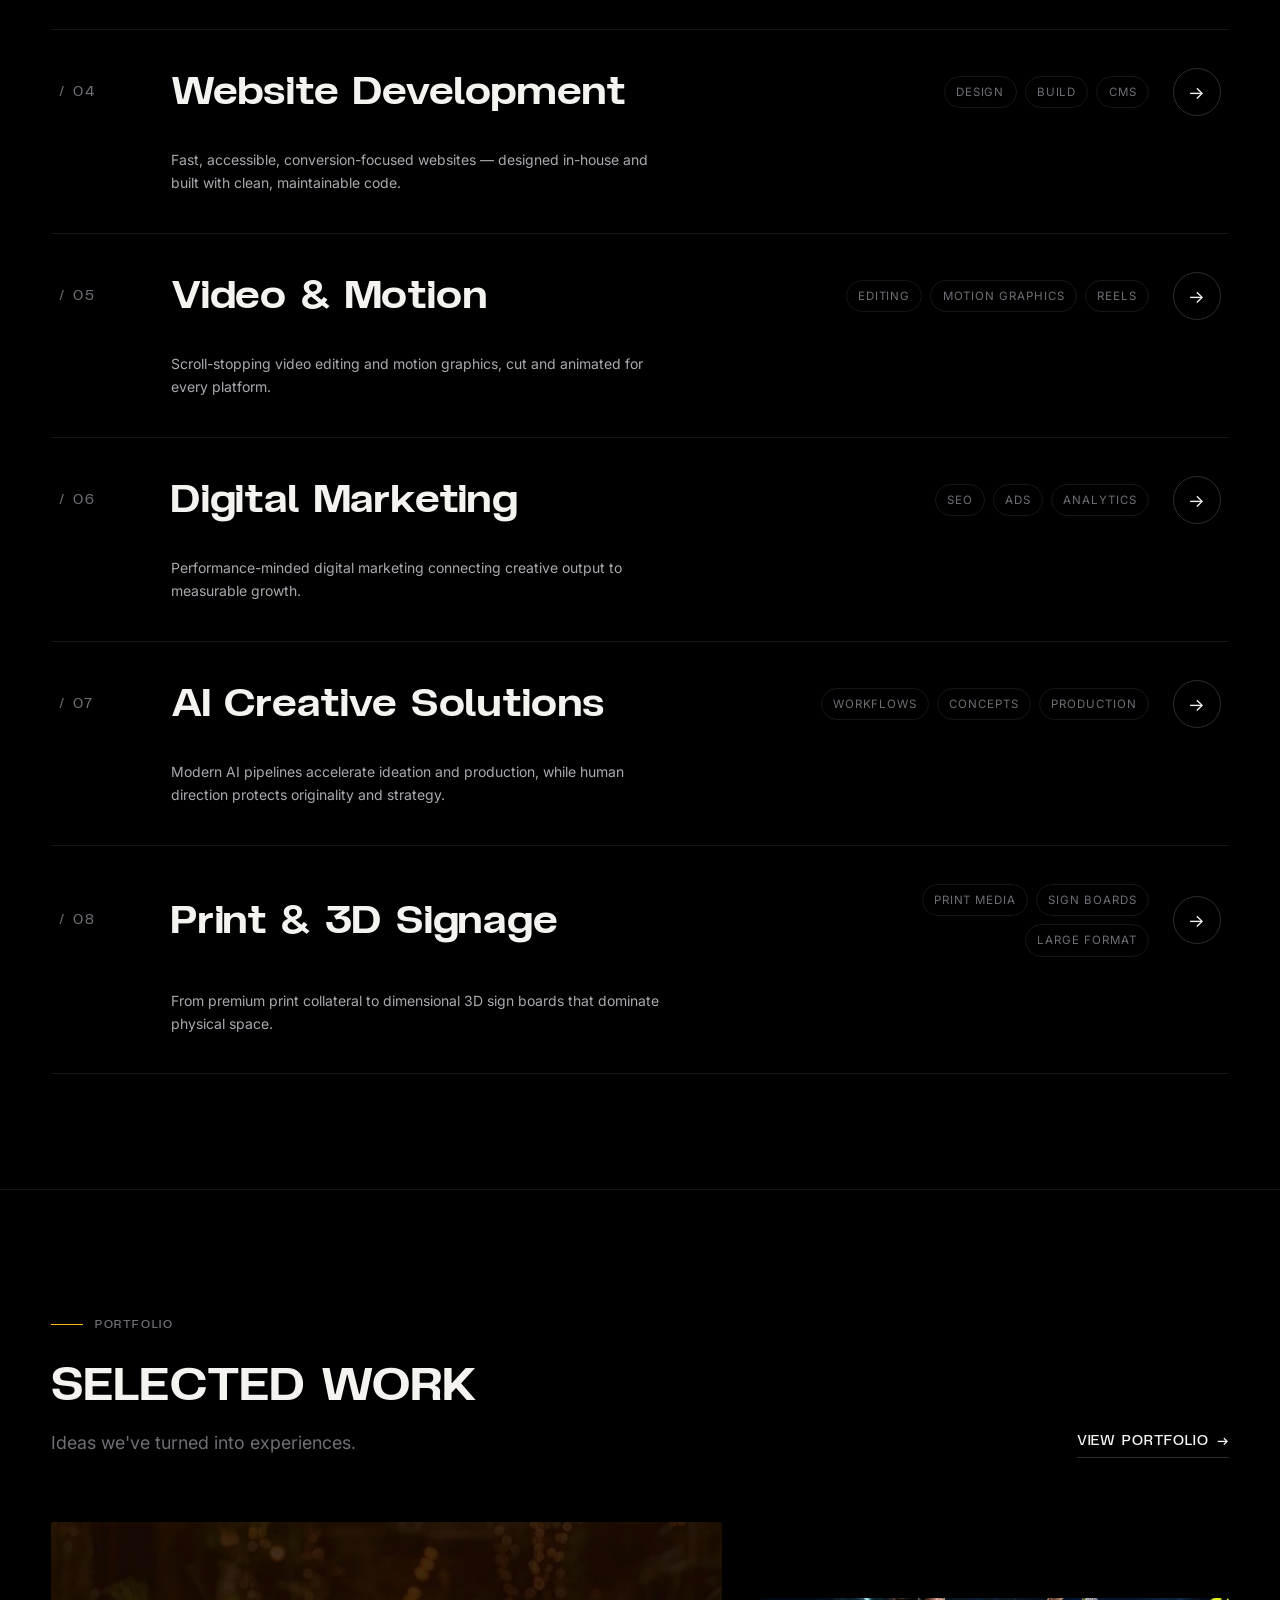
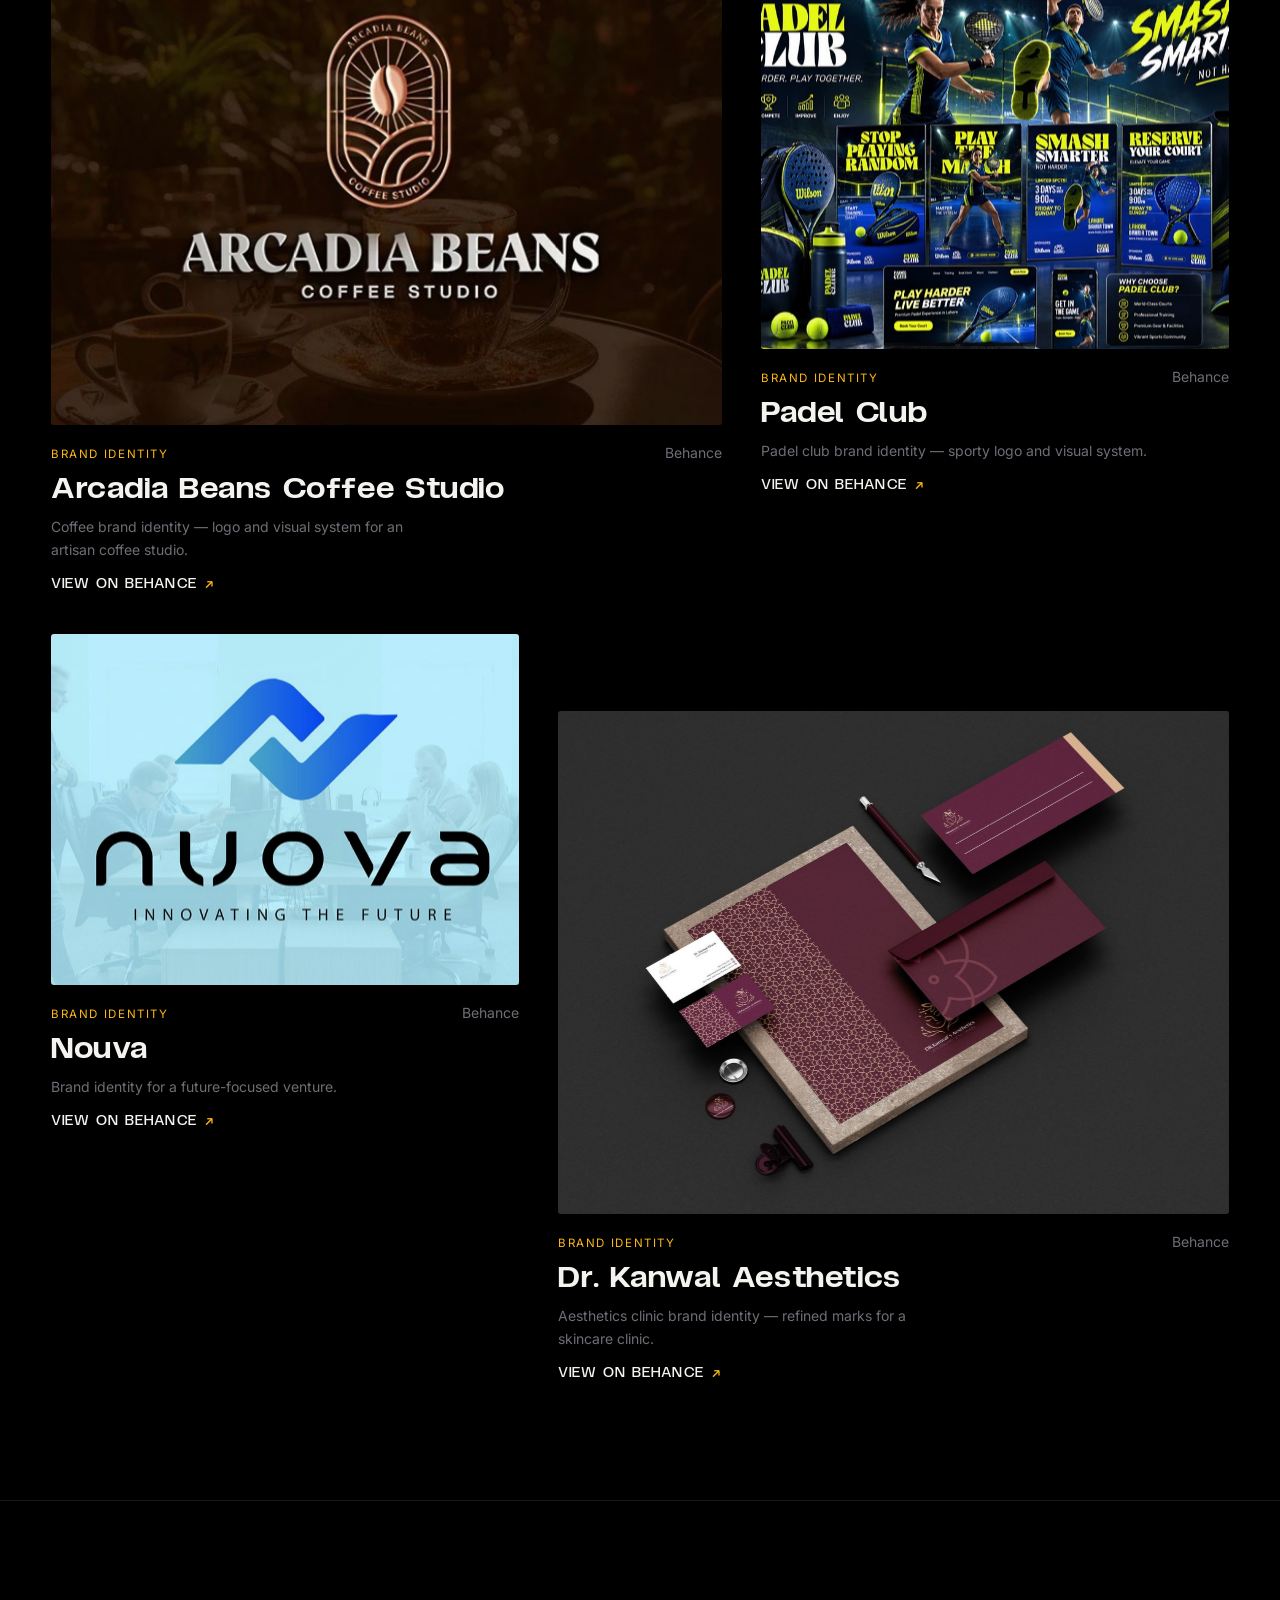
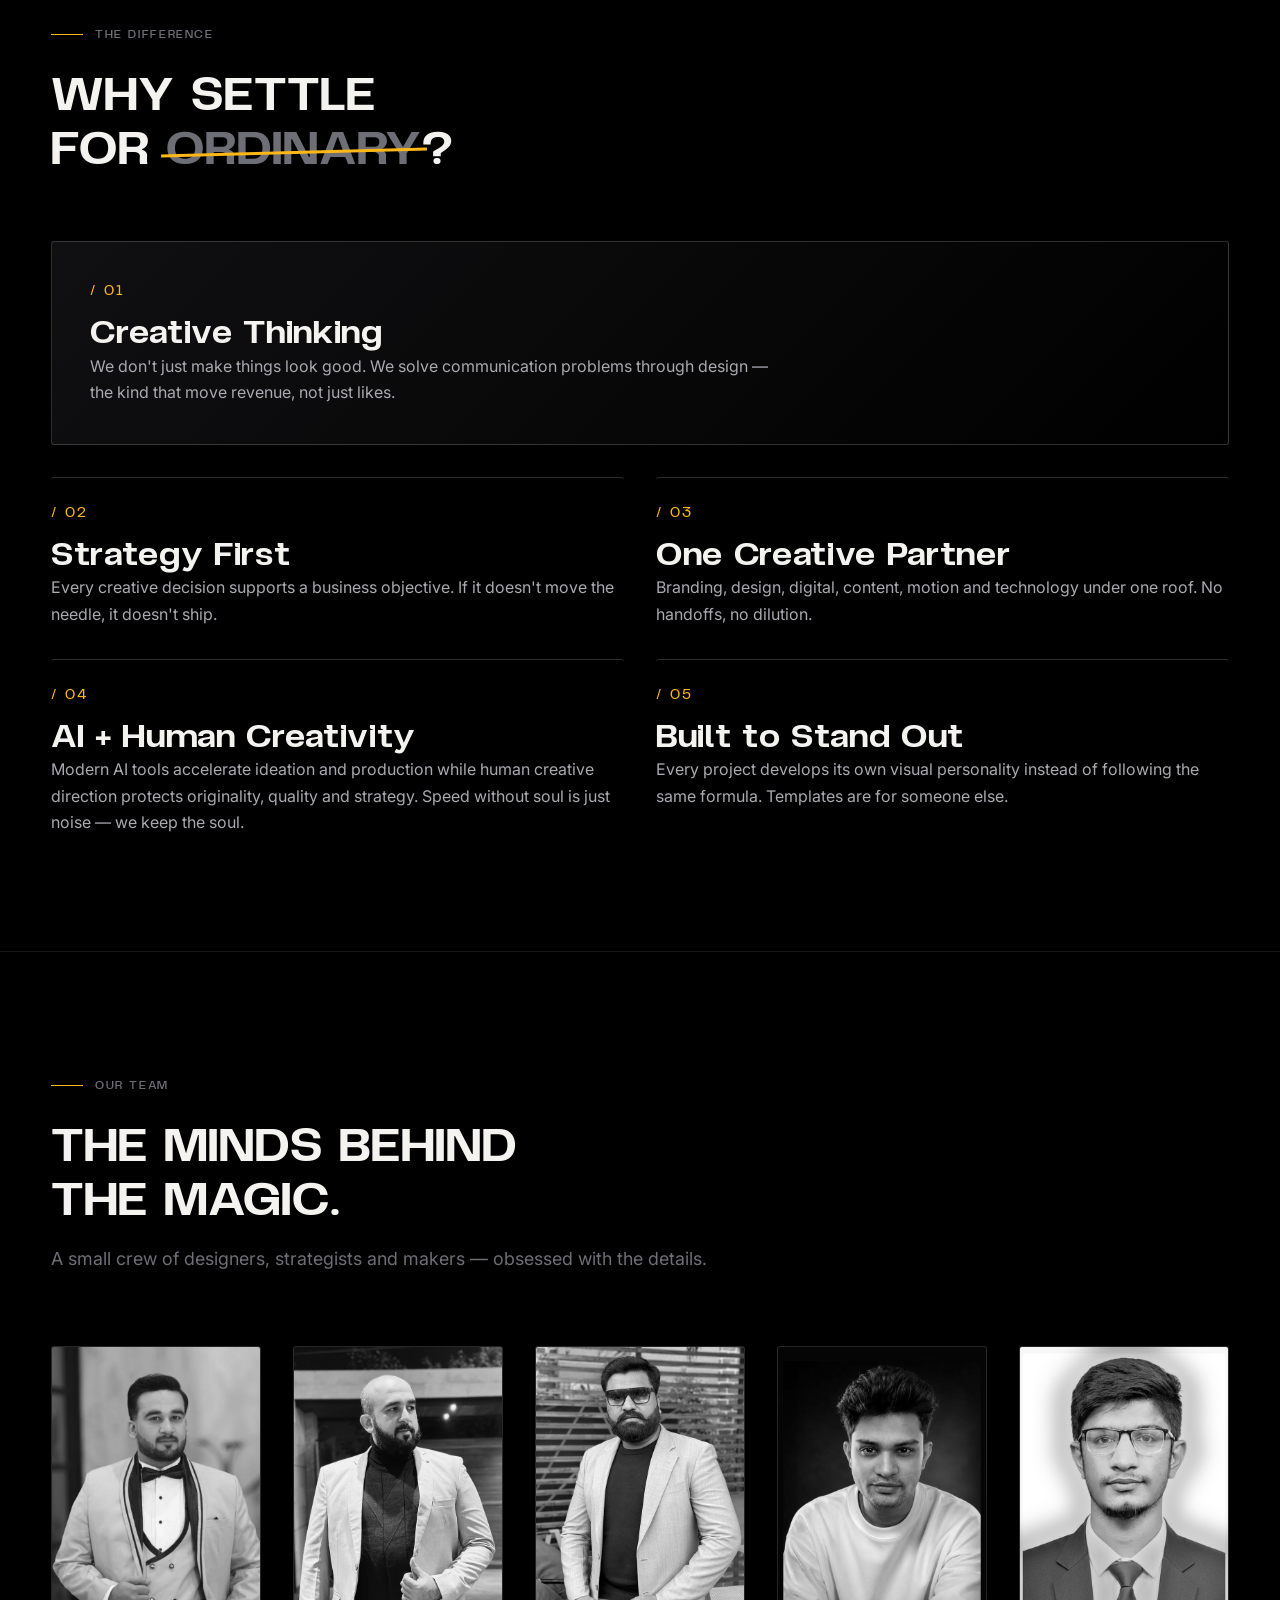
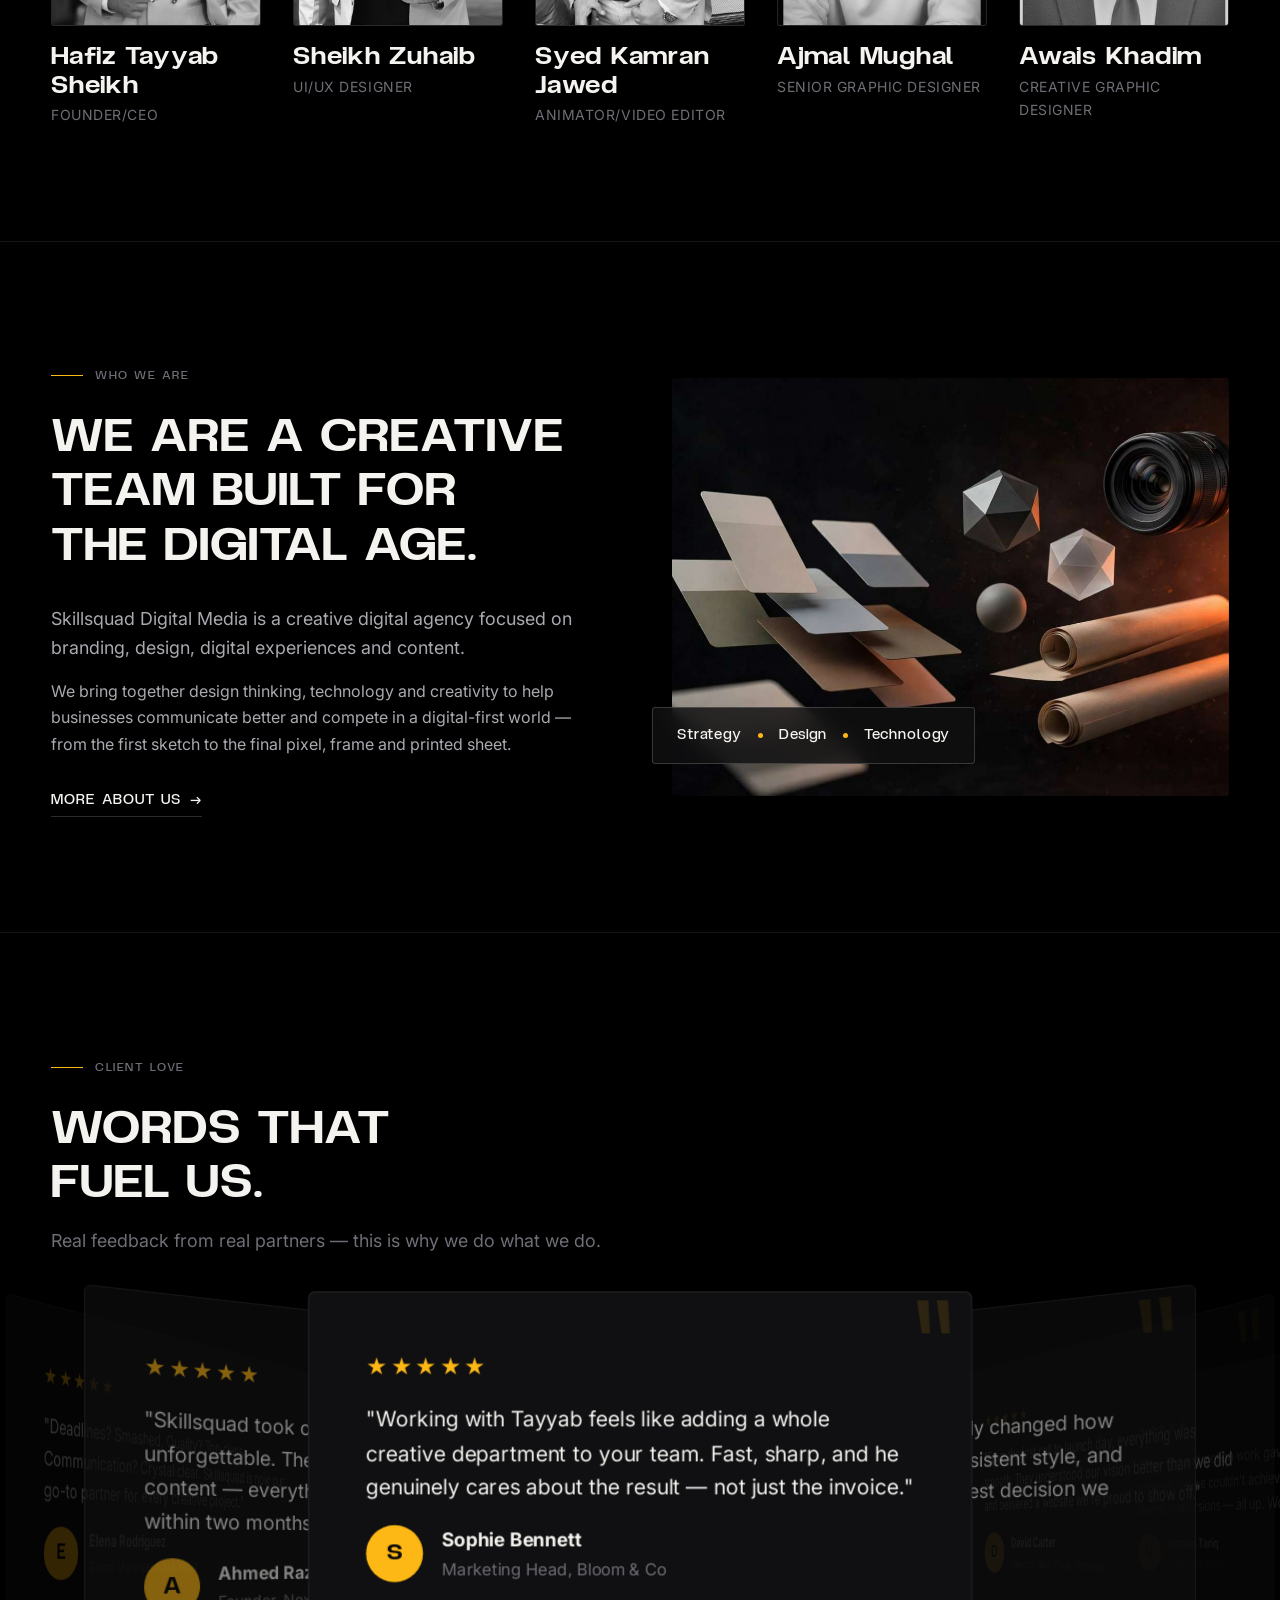
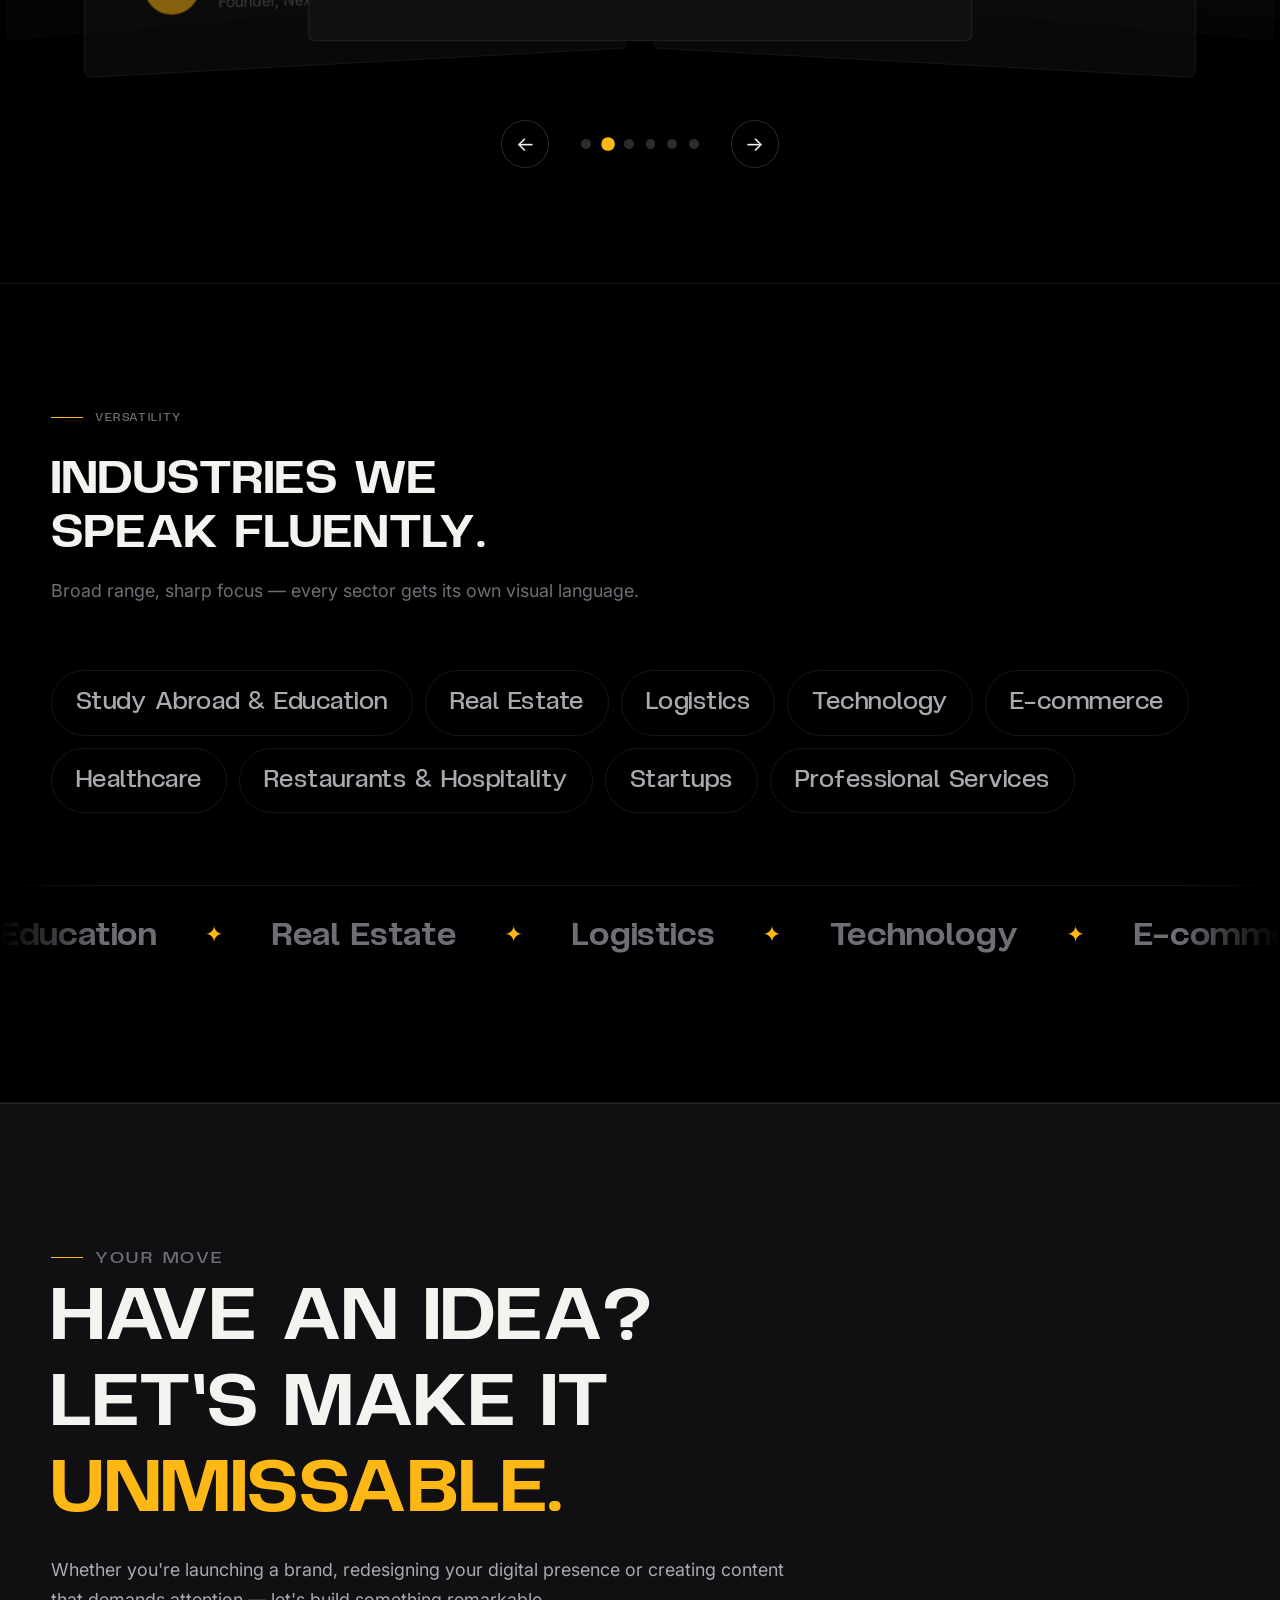
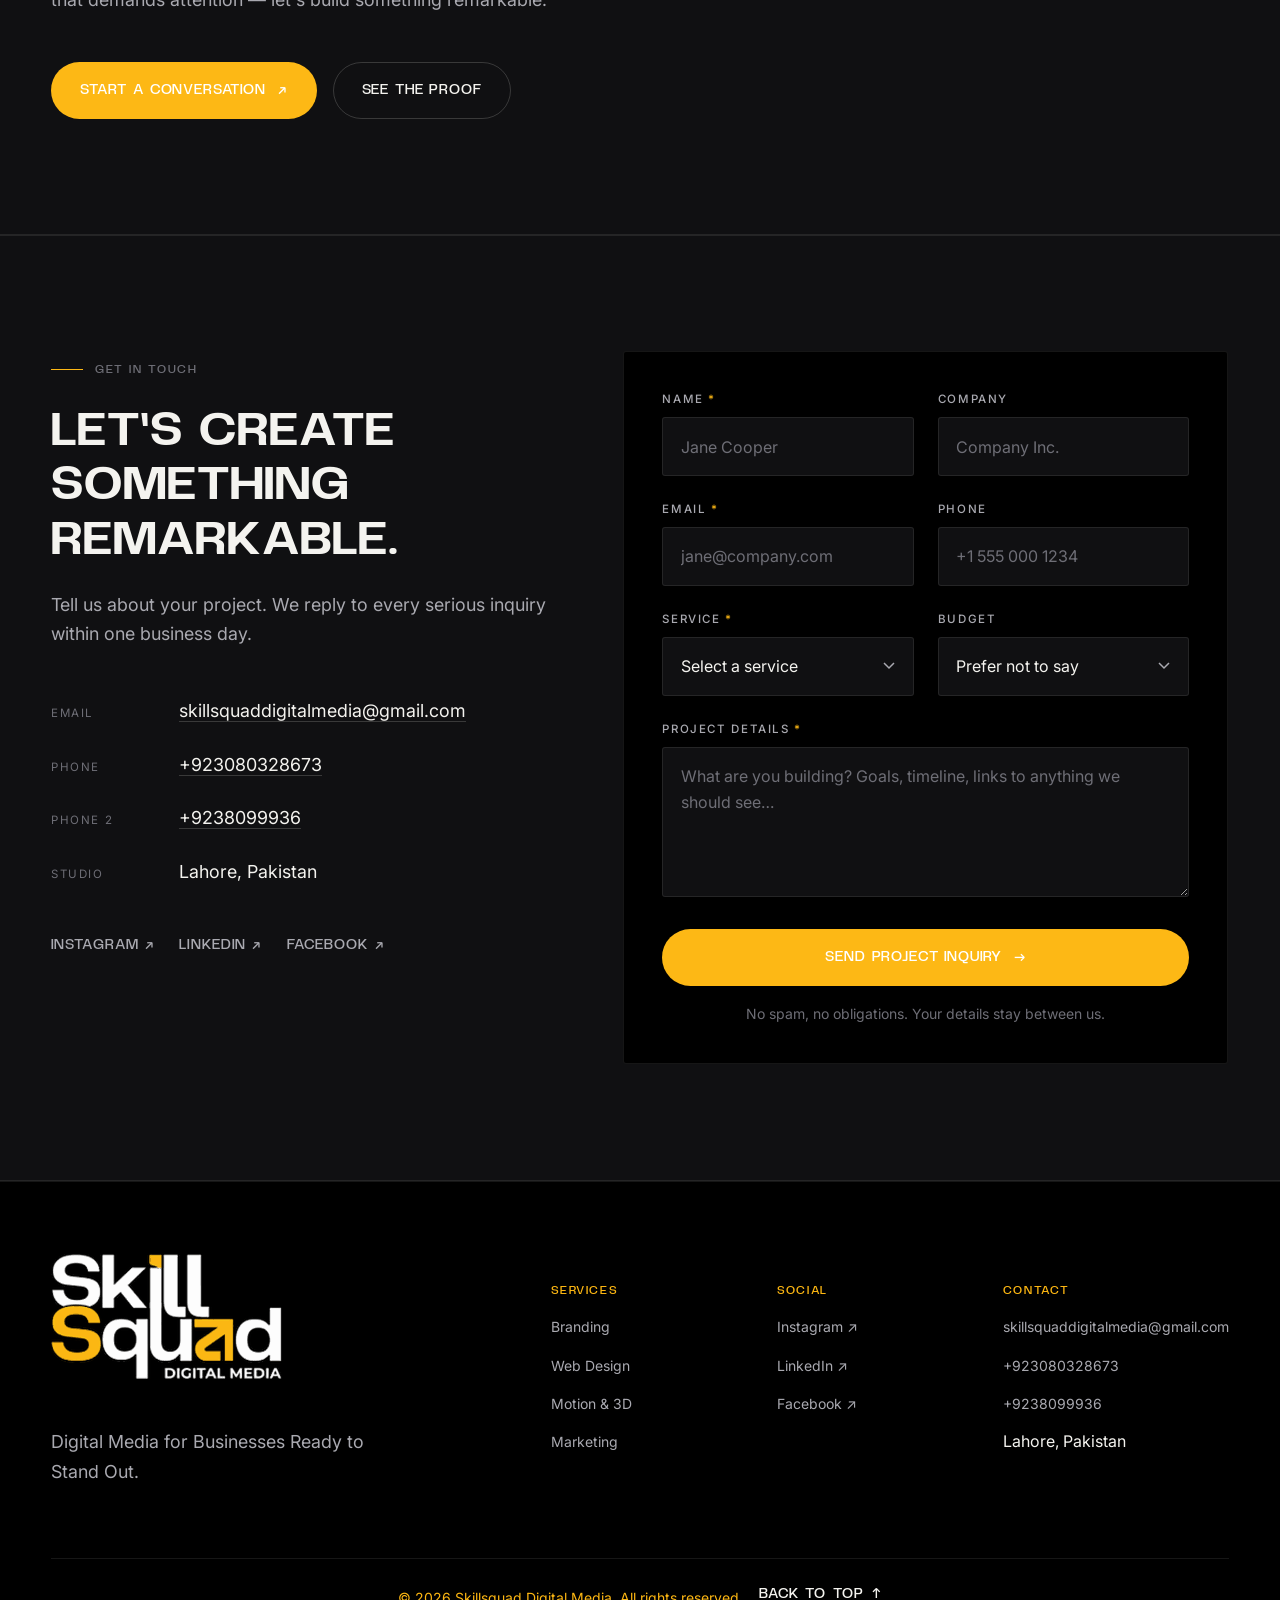
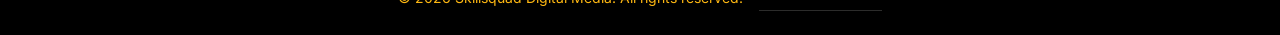
==== commit 2d824a3e: "Contact form: add Custom Offer option to Budget dropdown (contact + home)" ====
--- a/index.html
+++ b/index.html
@@ -664,6 +664,7 @@
                 <option>$2k – $5k</option>
                 <option>$5k – $15k</option>
                 <option>$15k+</option>
+                <option>Custom Offer</option>
               </select>
               <p class="error-msg">Please choose a budget range.</p>
             </div>
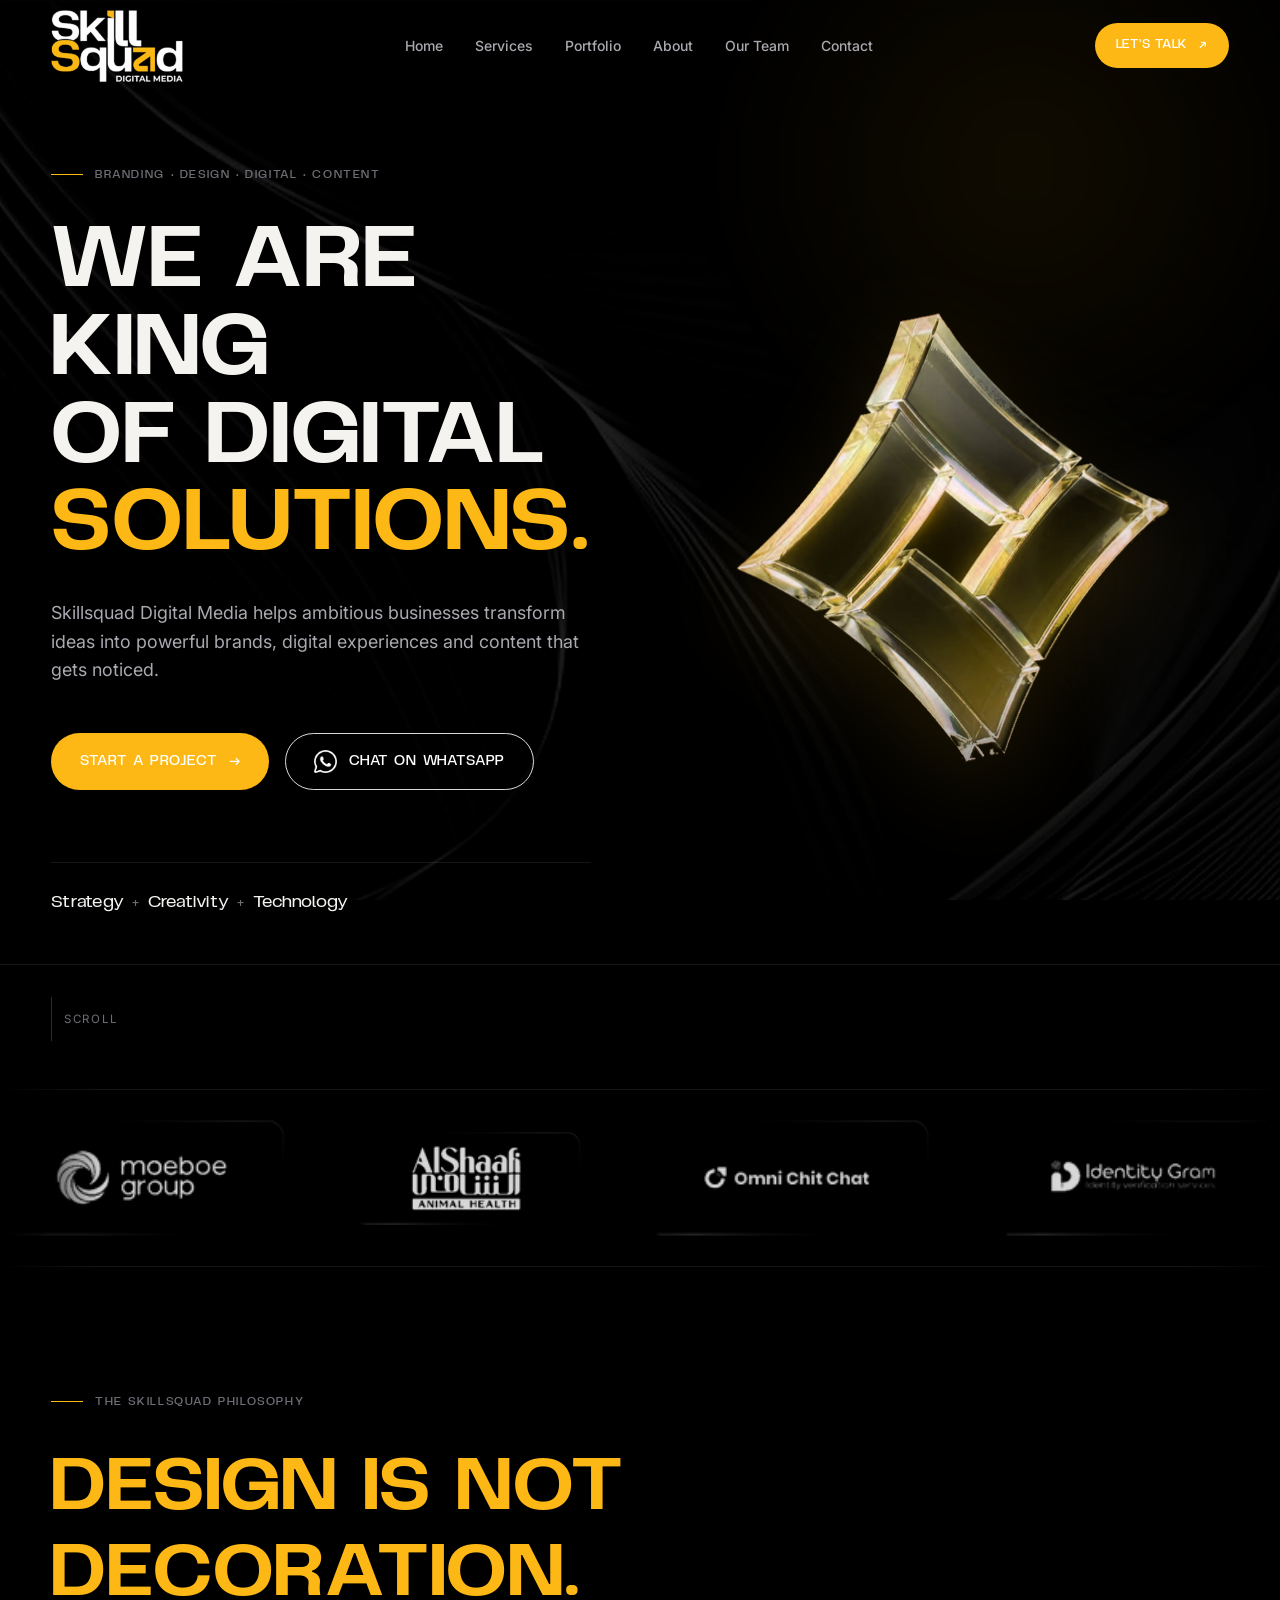
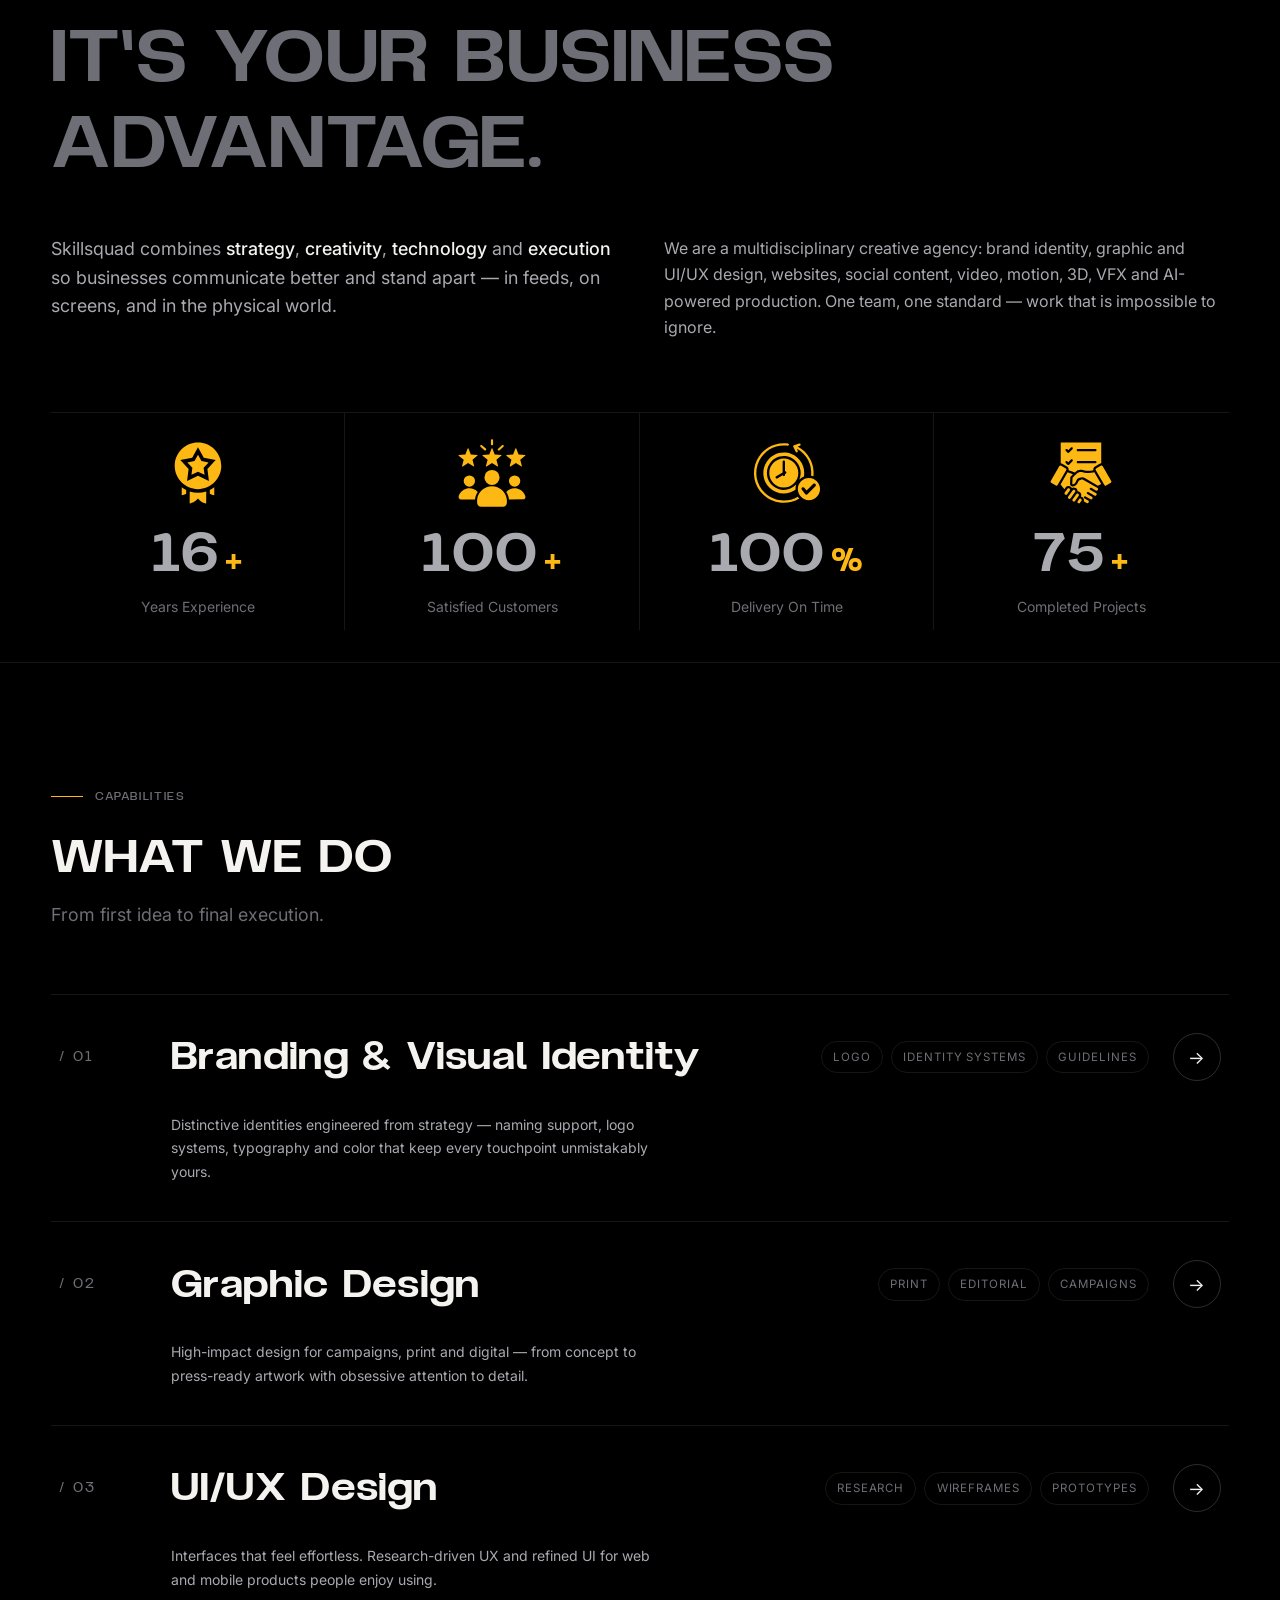
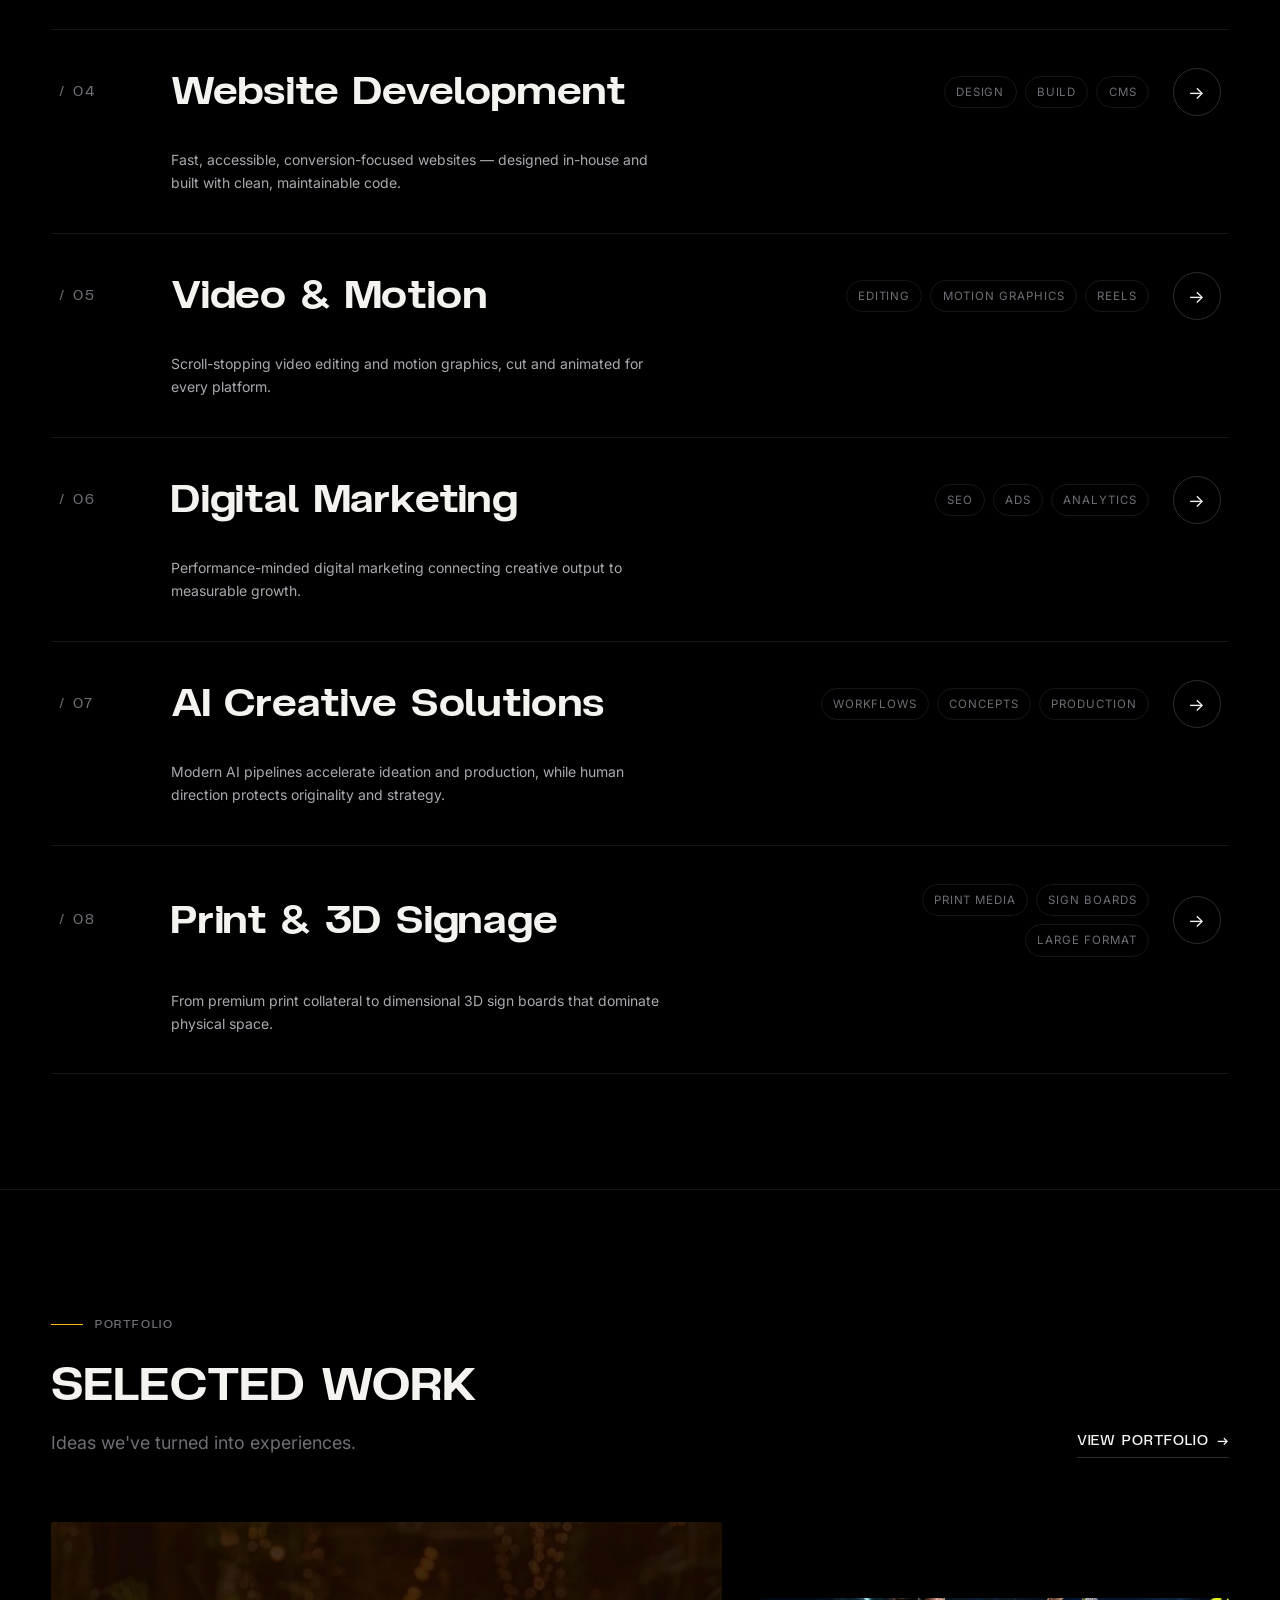
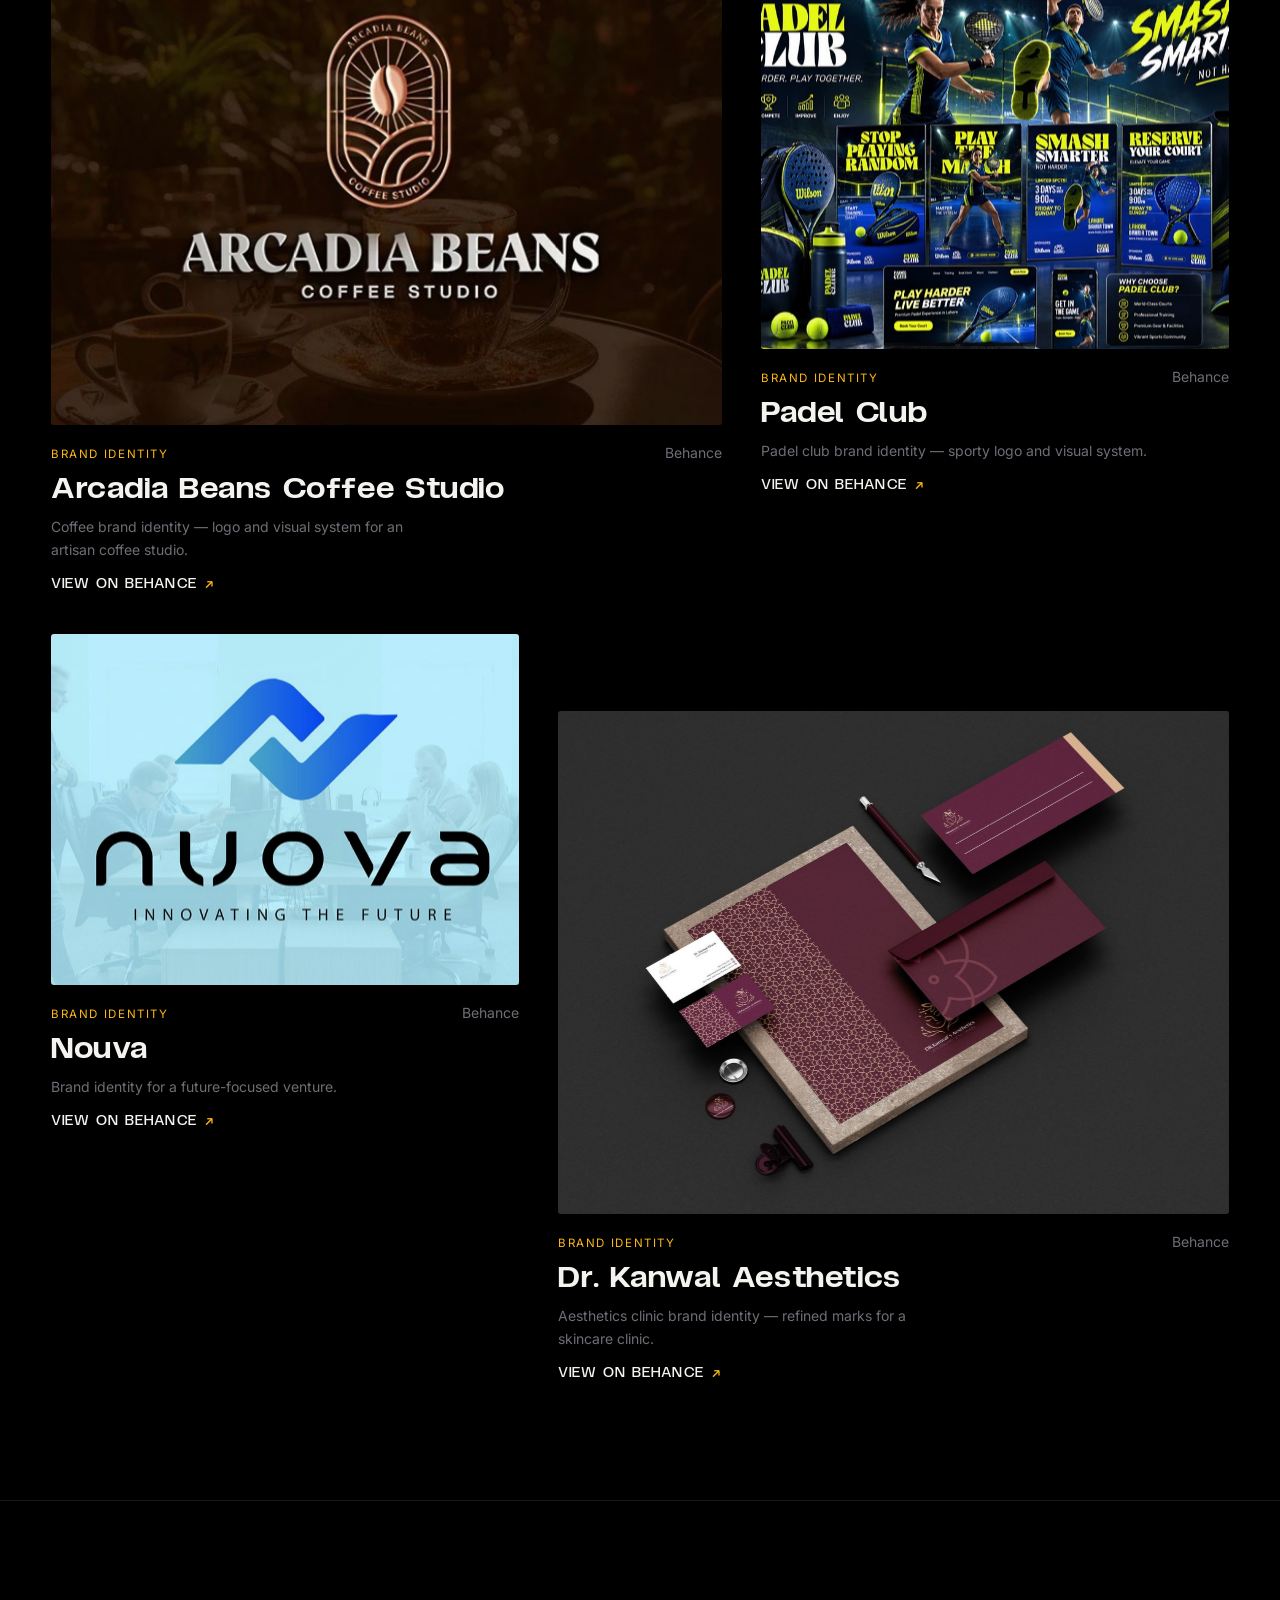
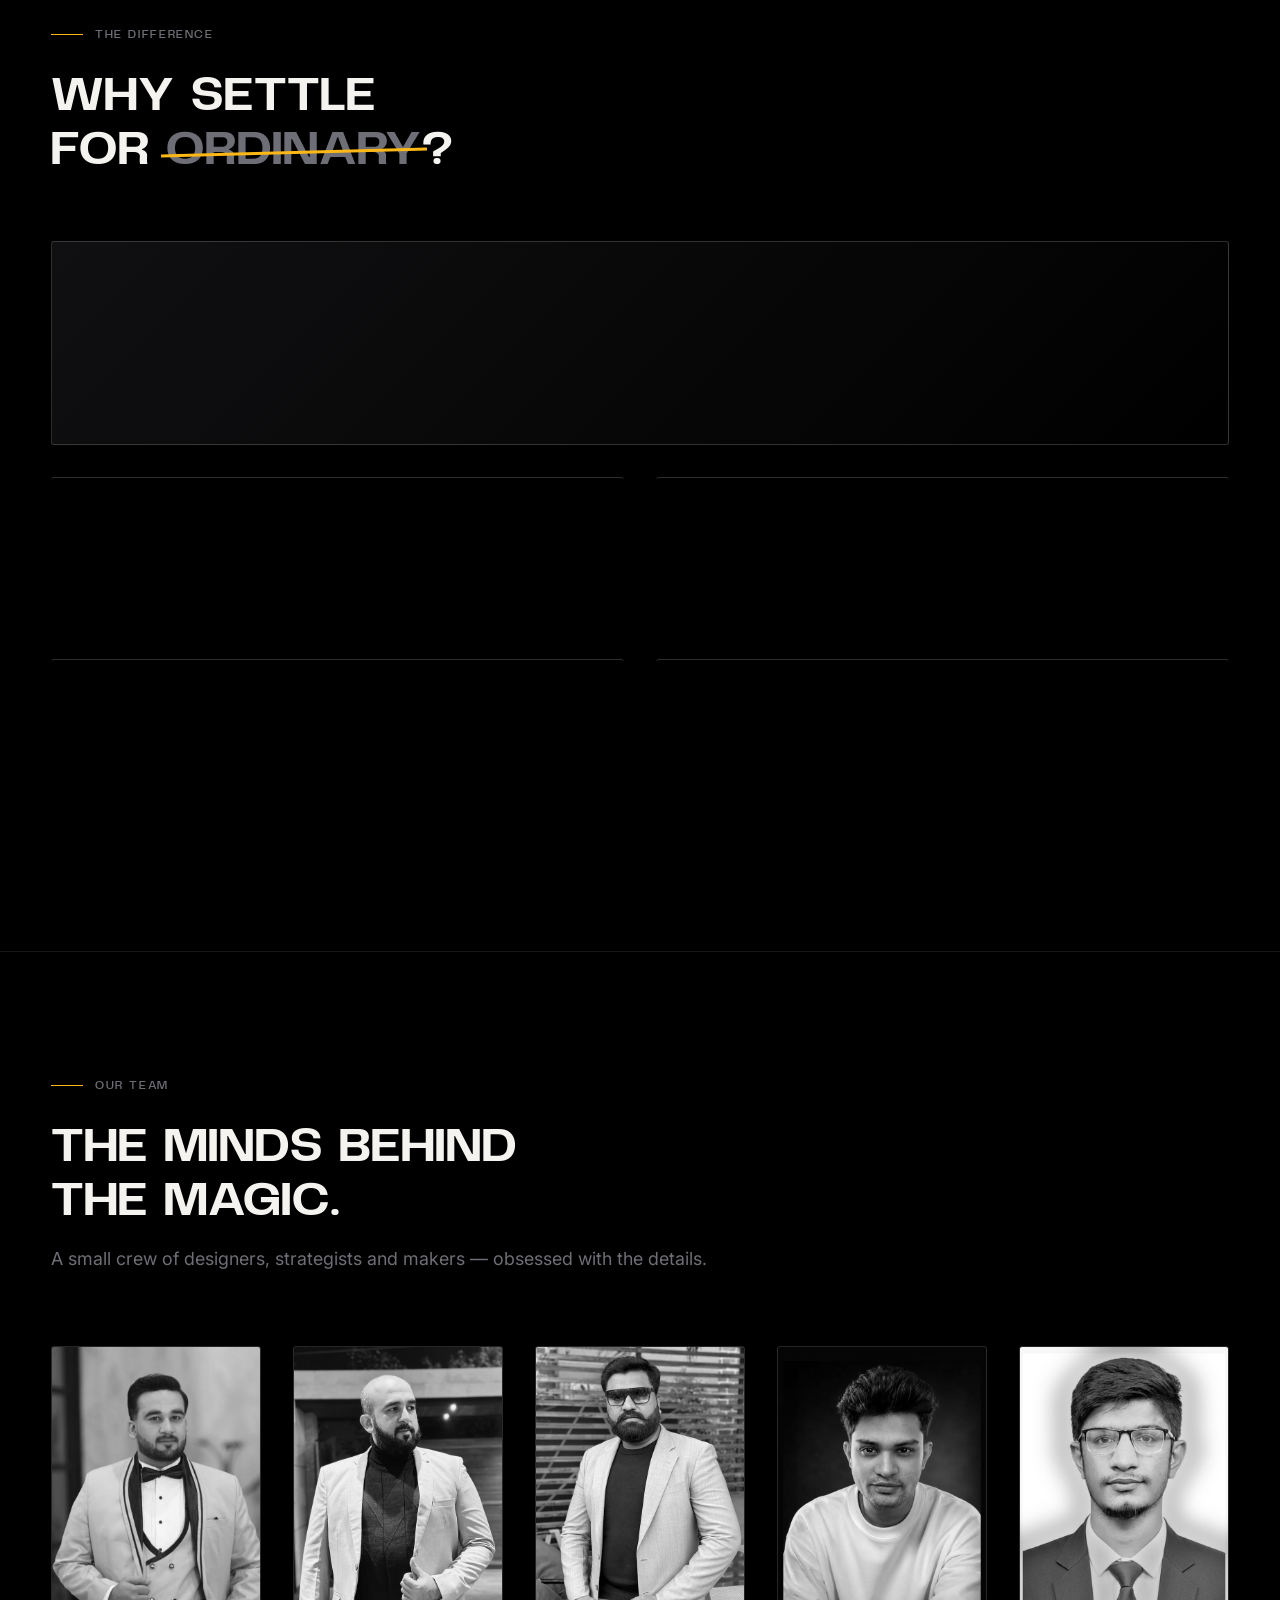
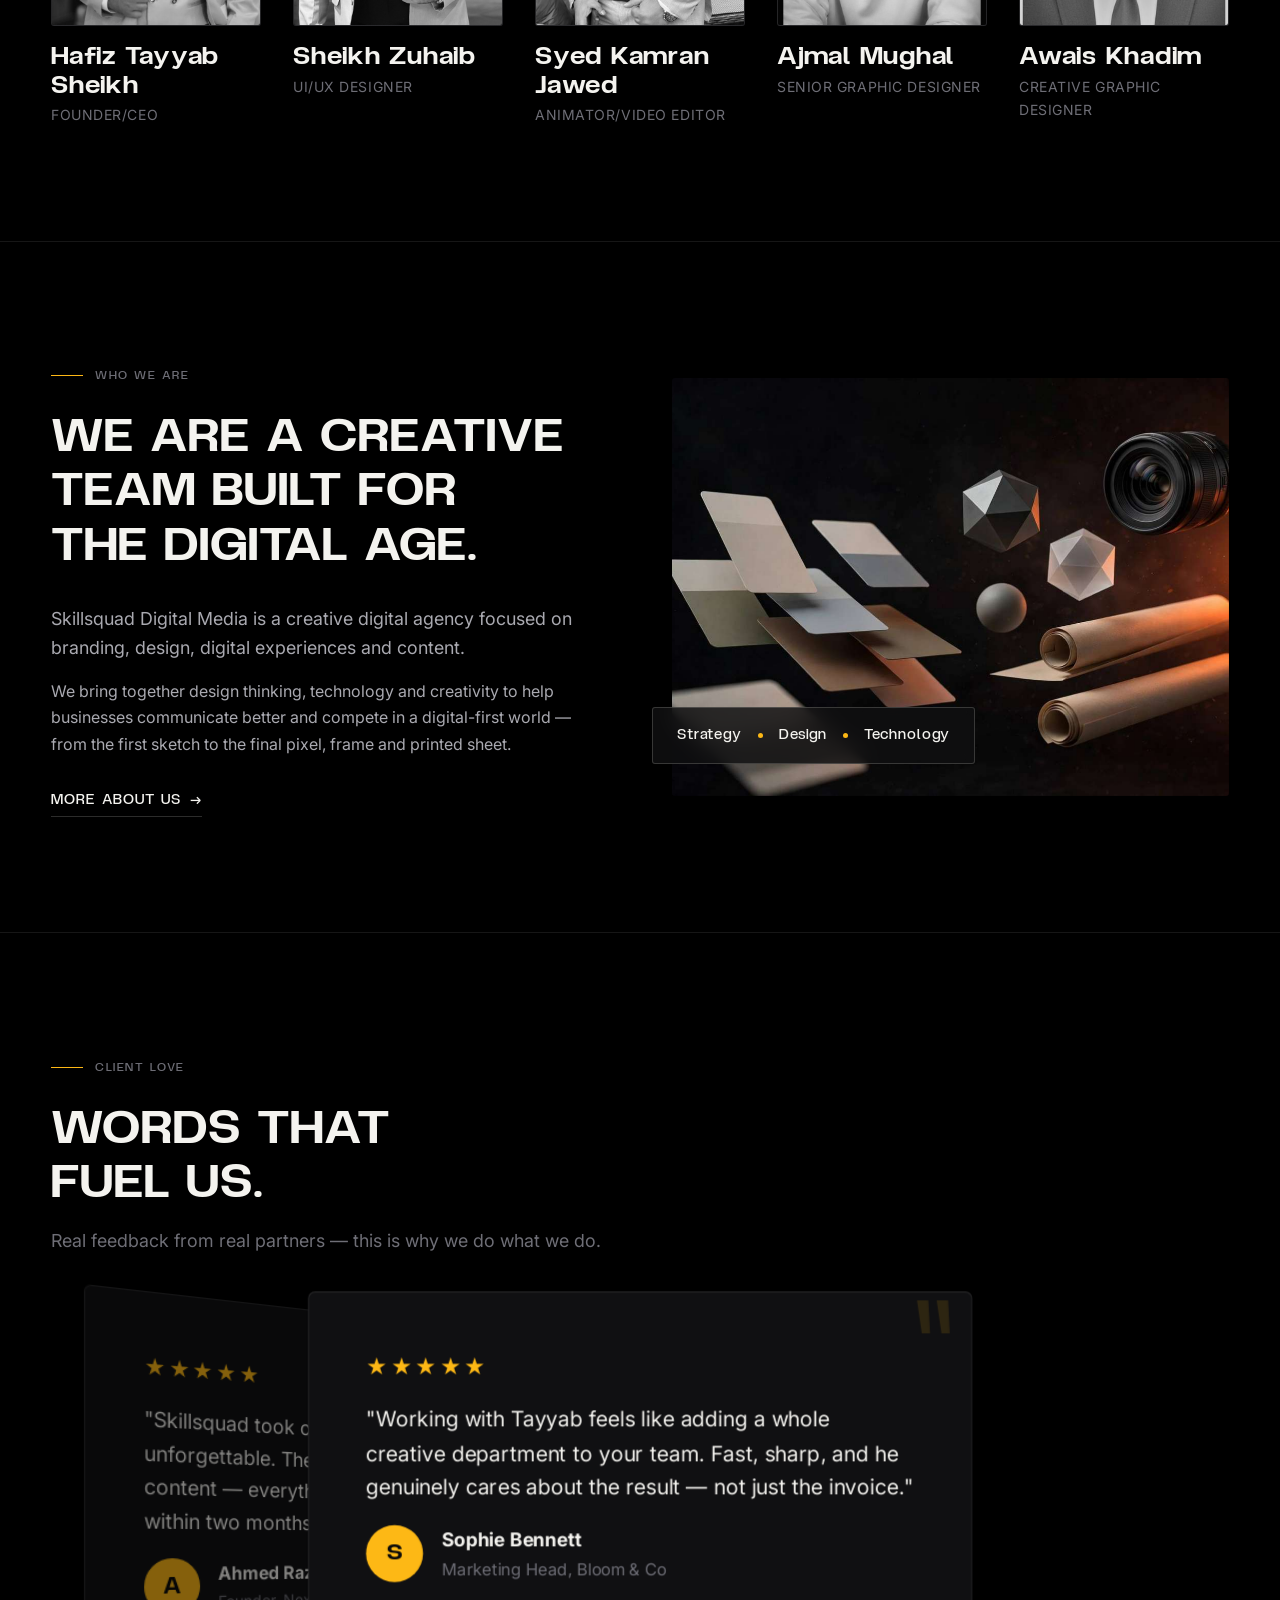
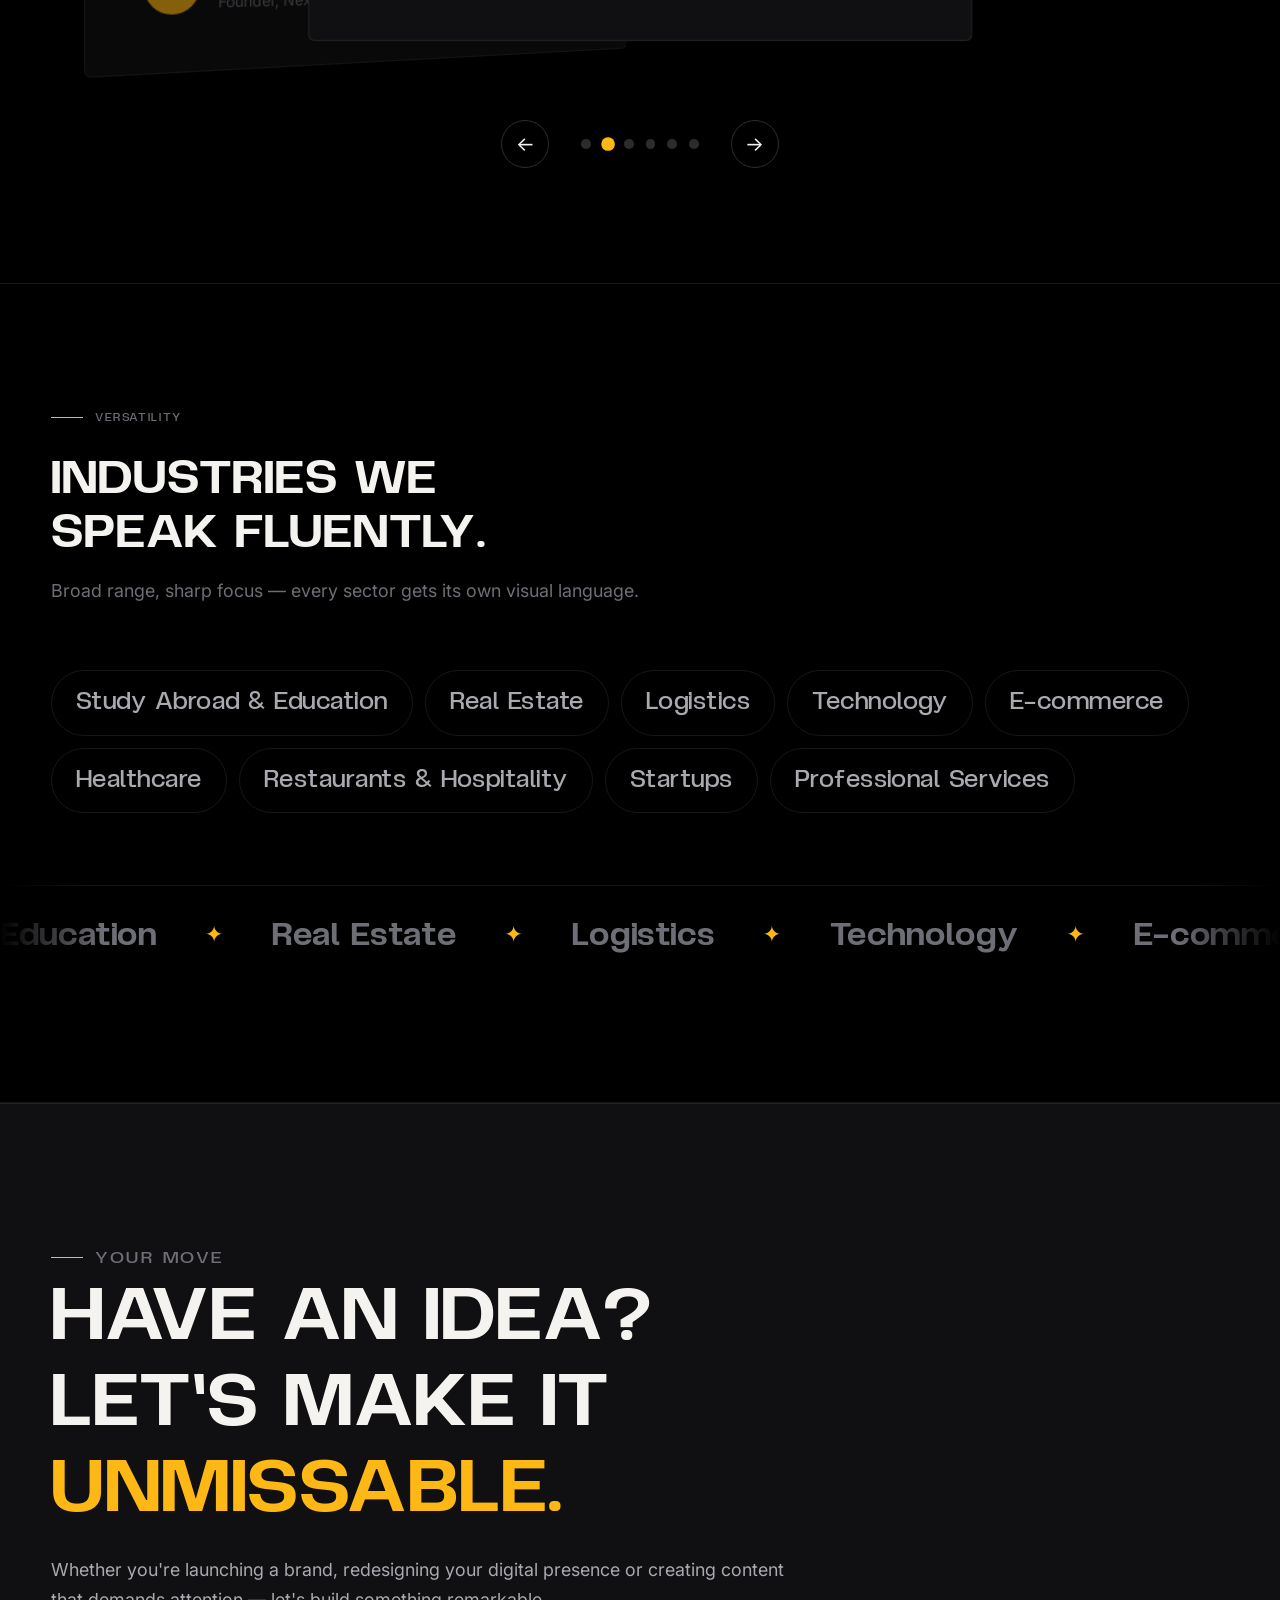
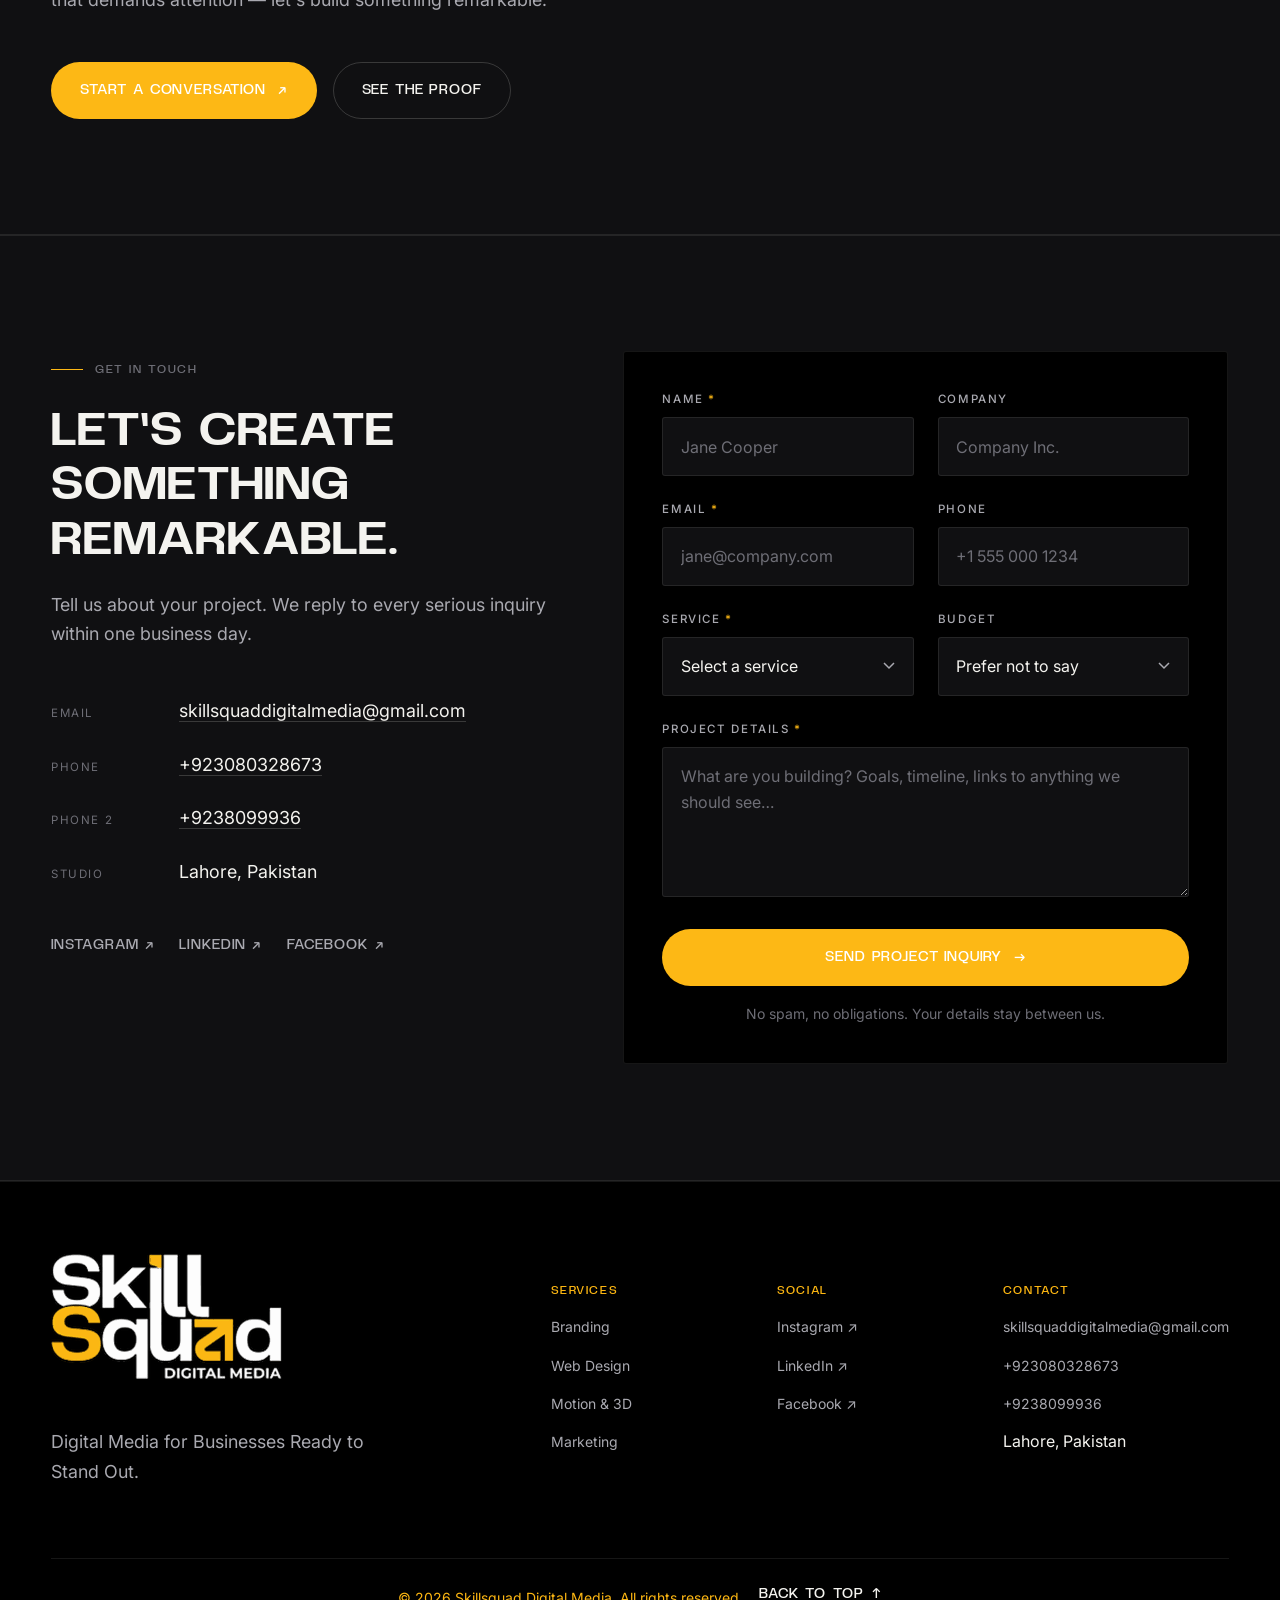
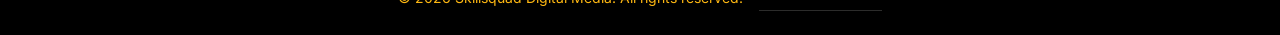
==== commit 12635f25: "Add Google Analytics 4 (G-VV6SNP16XB) to home + about" ====
--- a/index.html
+++ b/index.html
@@ -3,6 +3,14 @@
 <head>
   <meta charset="UTF-8">
   <meta name="viewport" content="width=device-width, initial-scale=1.0">
+  <!-- Google Analytics 4 -->
+  <script async src="https://www.googletagmanager.com/gtag/js?id=G-VV6SNP16XB"></script>
+  <script>
+    window.dataLayer = window.dataLayer || [];
+    function gtag(){dataLayer.push(arguments);}
+    gtag('js', new Date());
+    gtag('config', 'G-VV6SNP16XB');
+  </script>
   <title>Skillsquad Digital Media | Creative Agency in Lahore</title>
   <meta name="description" content="Lahore-based creative digital agency offering branding, graphic design, UI/UX, web development, digital marketing, motion graphics and 3D for brands worldwide.">
   <link rel="canonical" href="https://www.skillsquaddigitalmedia.com/">
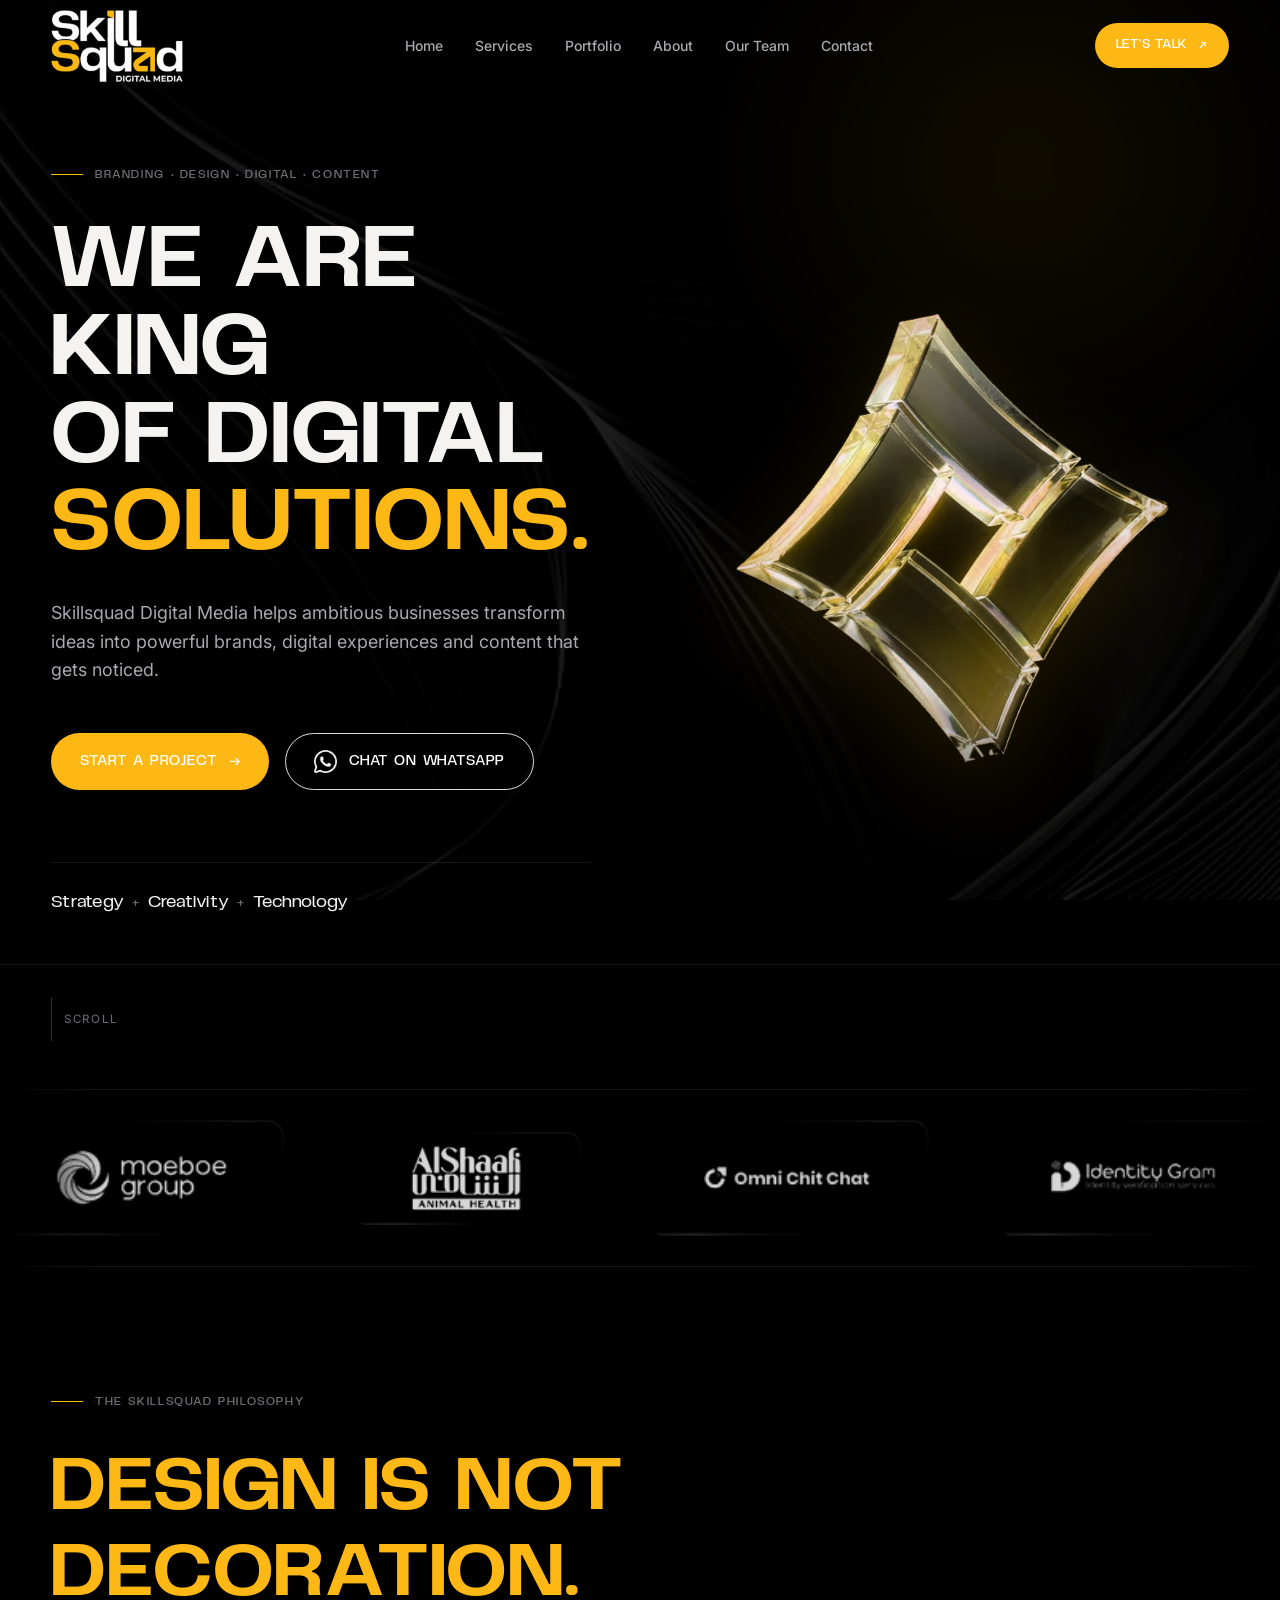
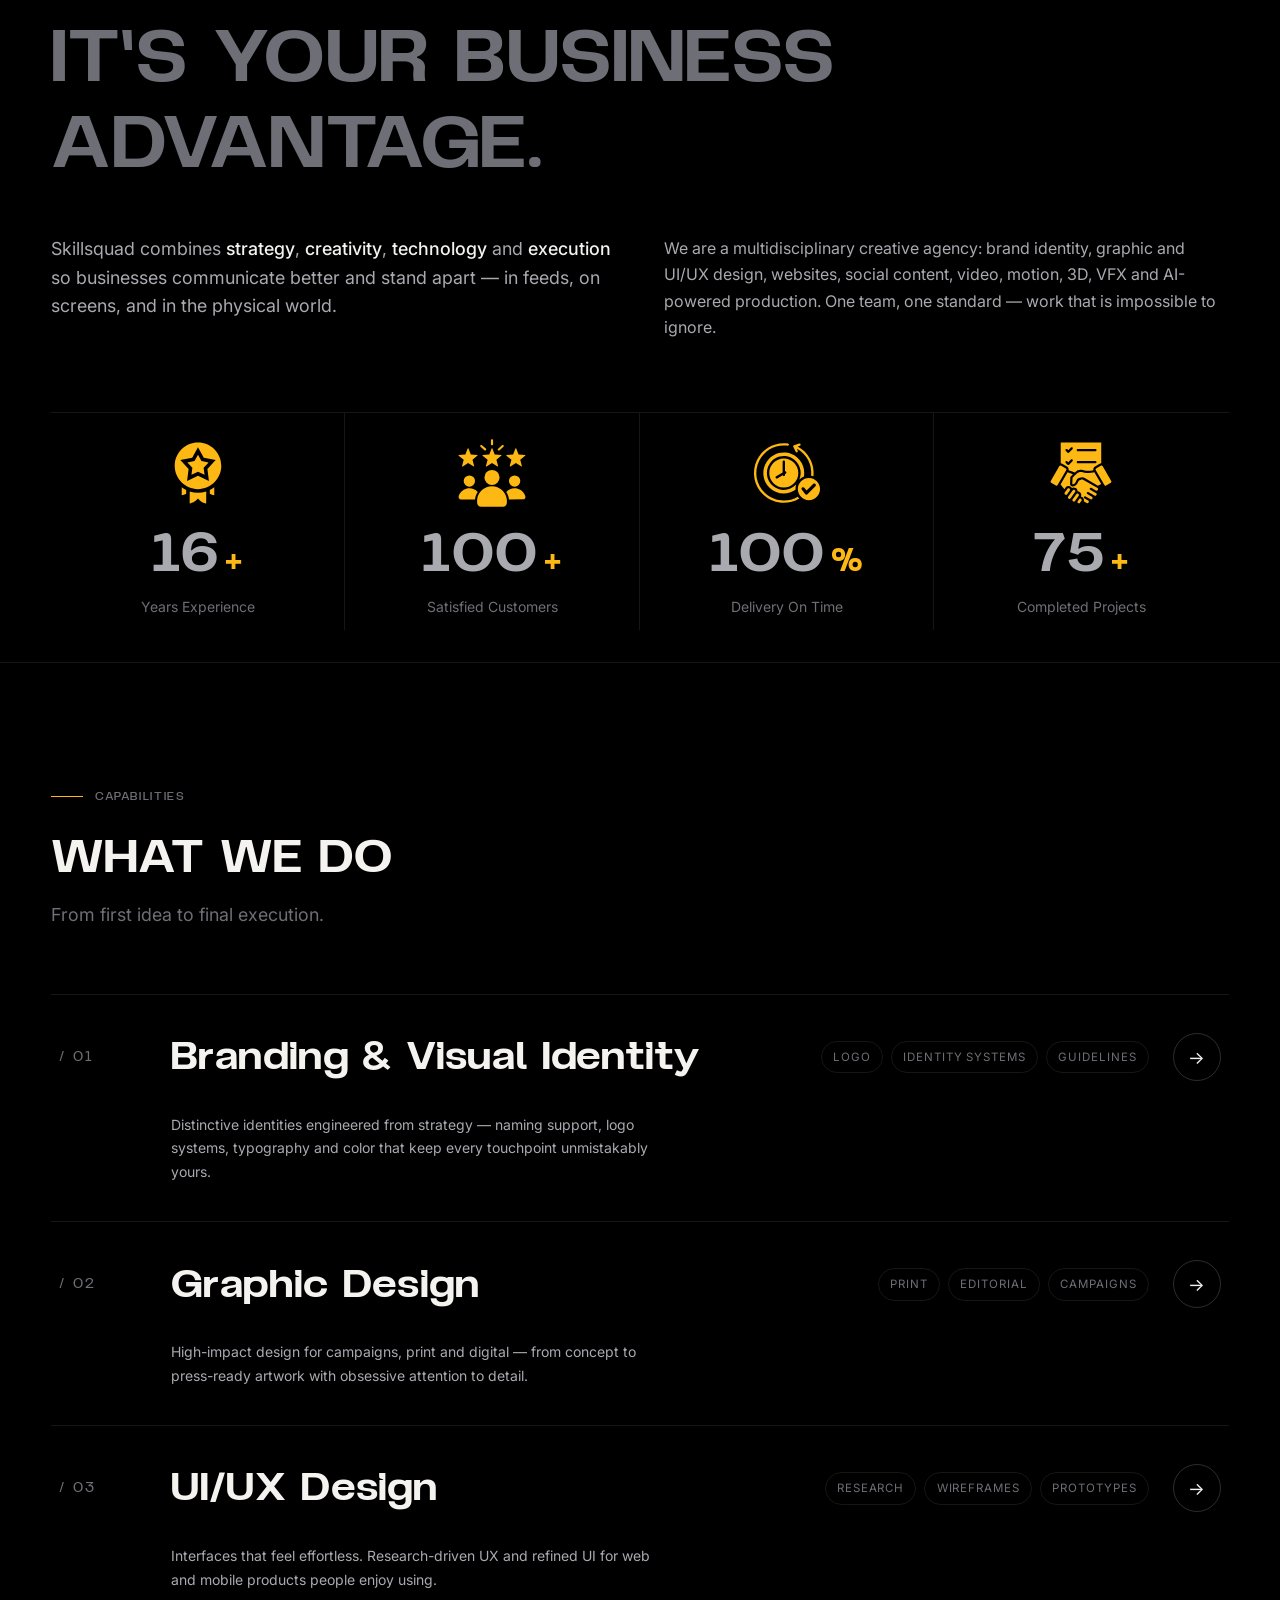
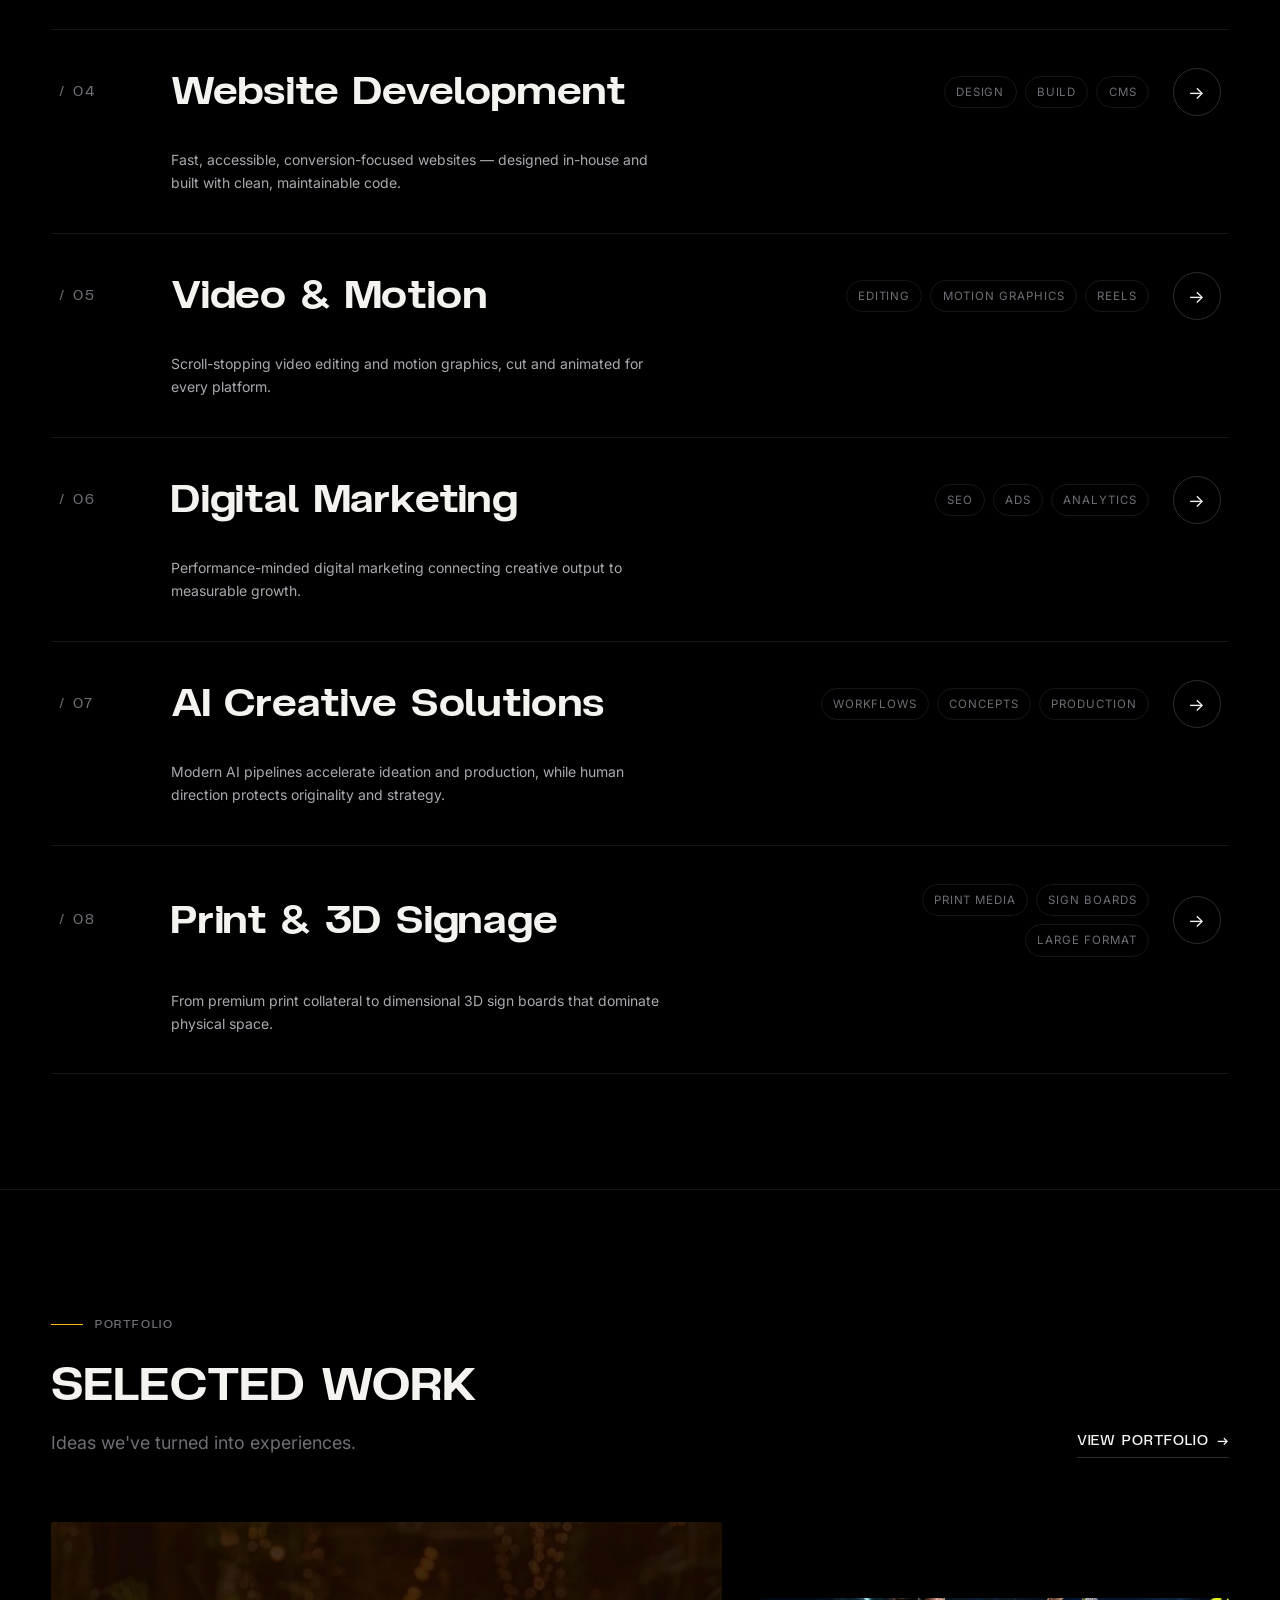
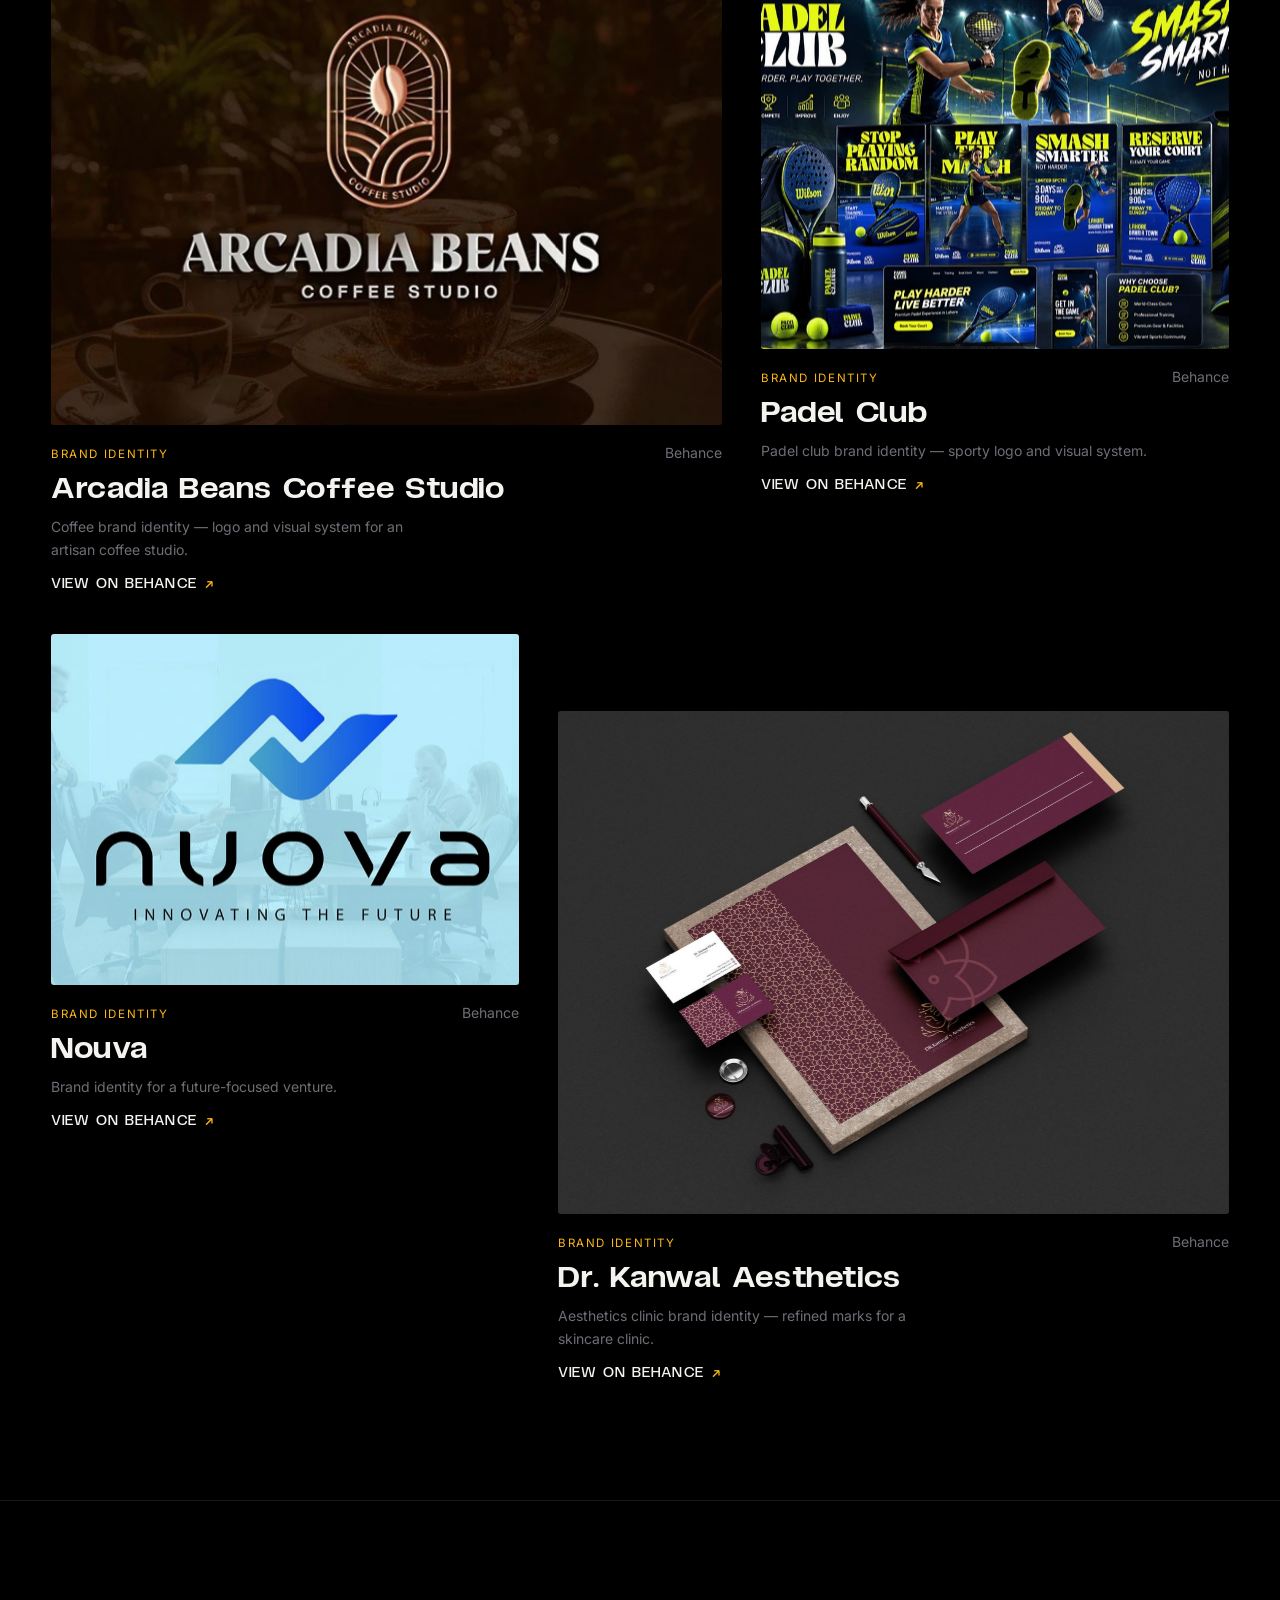
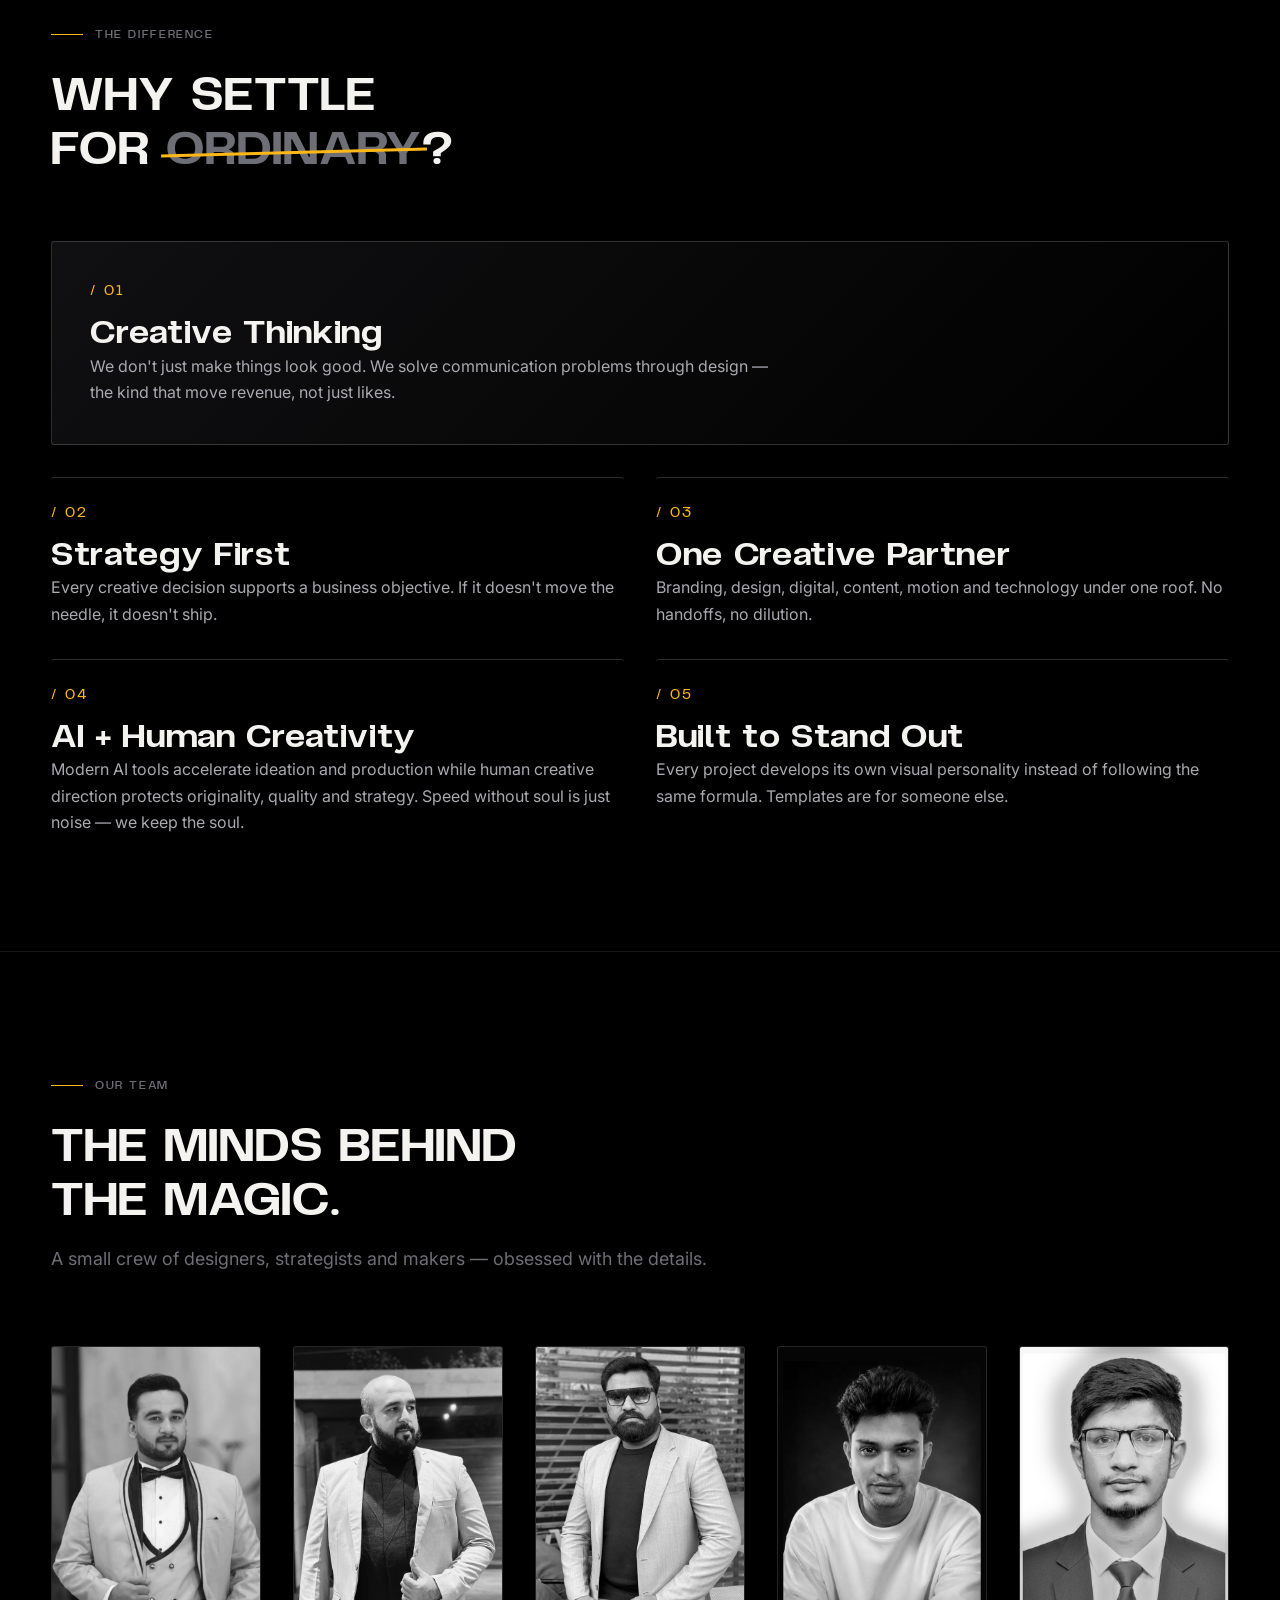
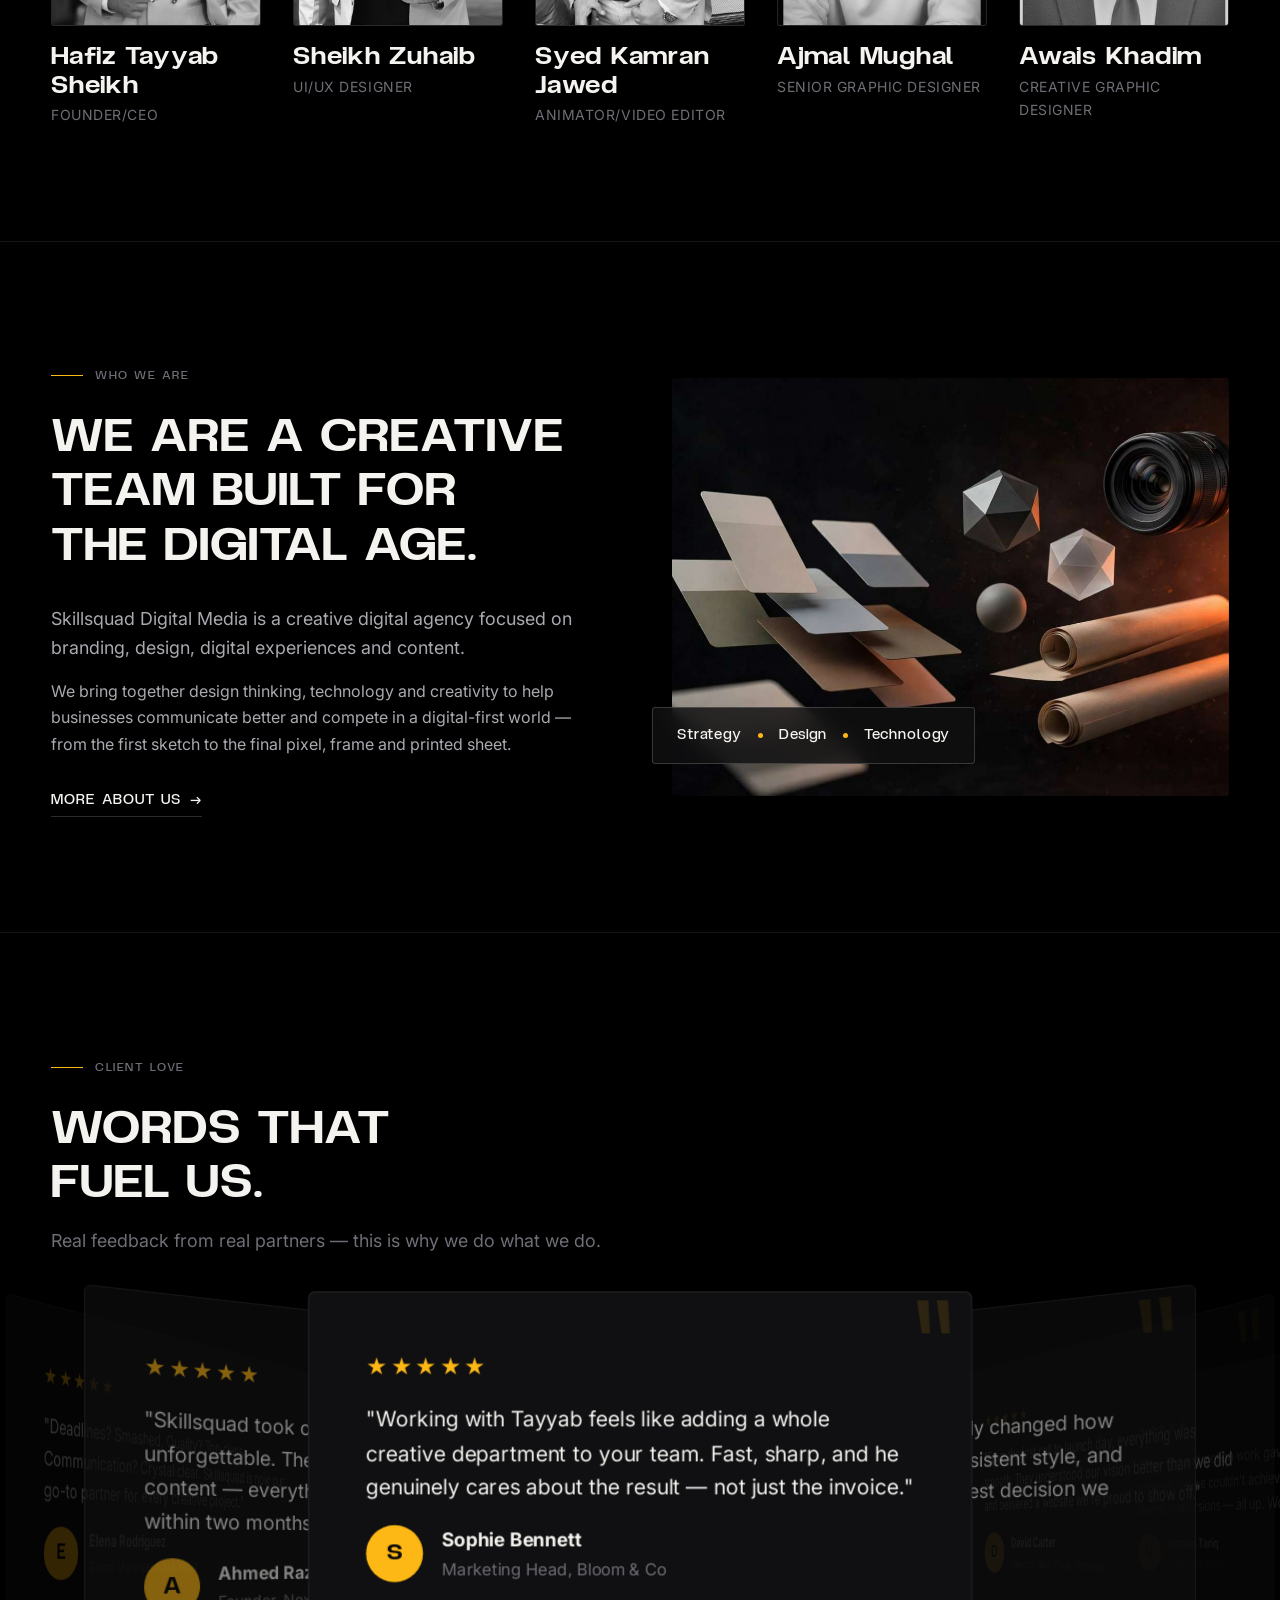
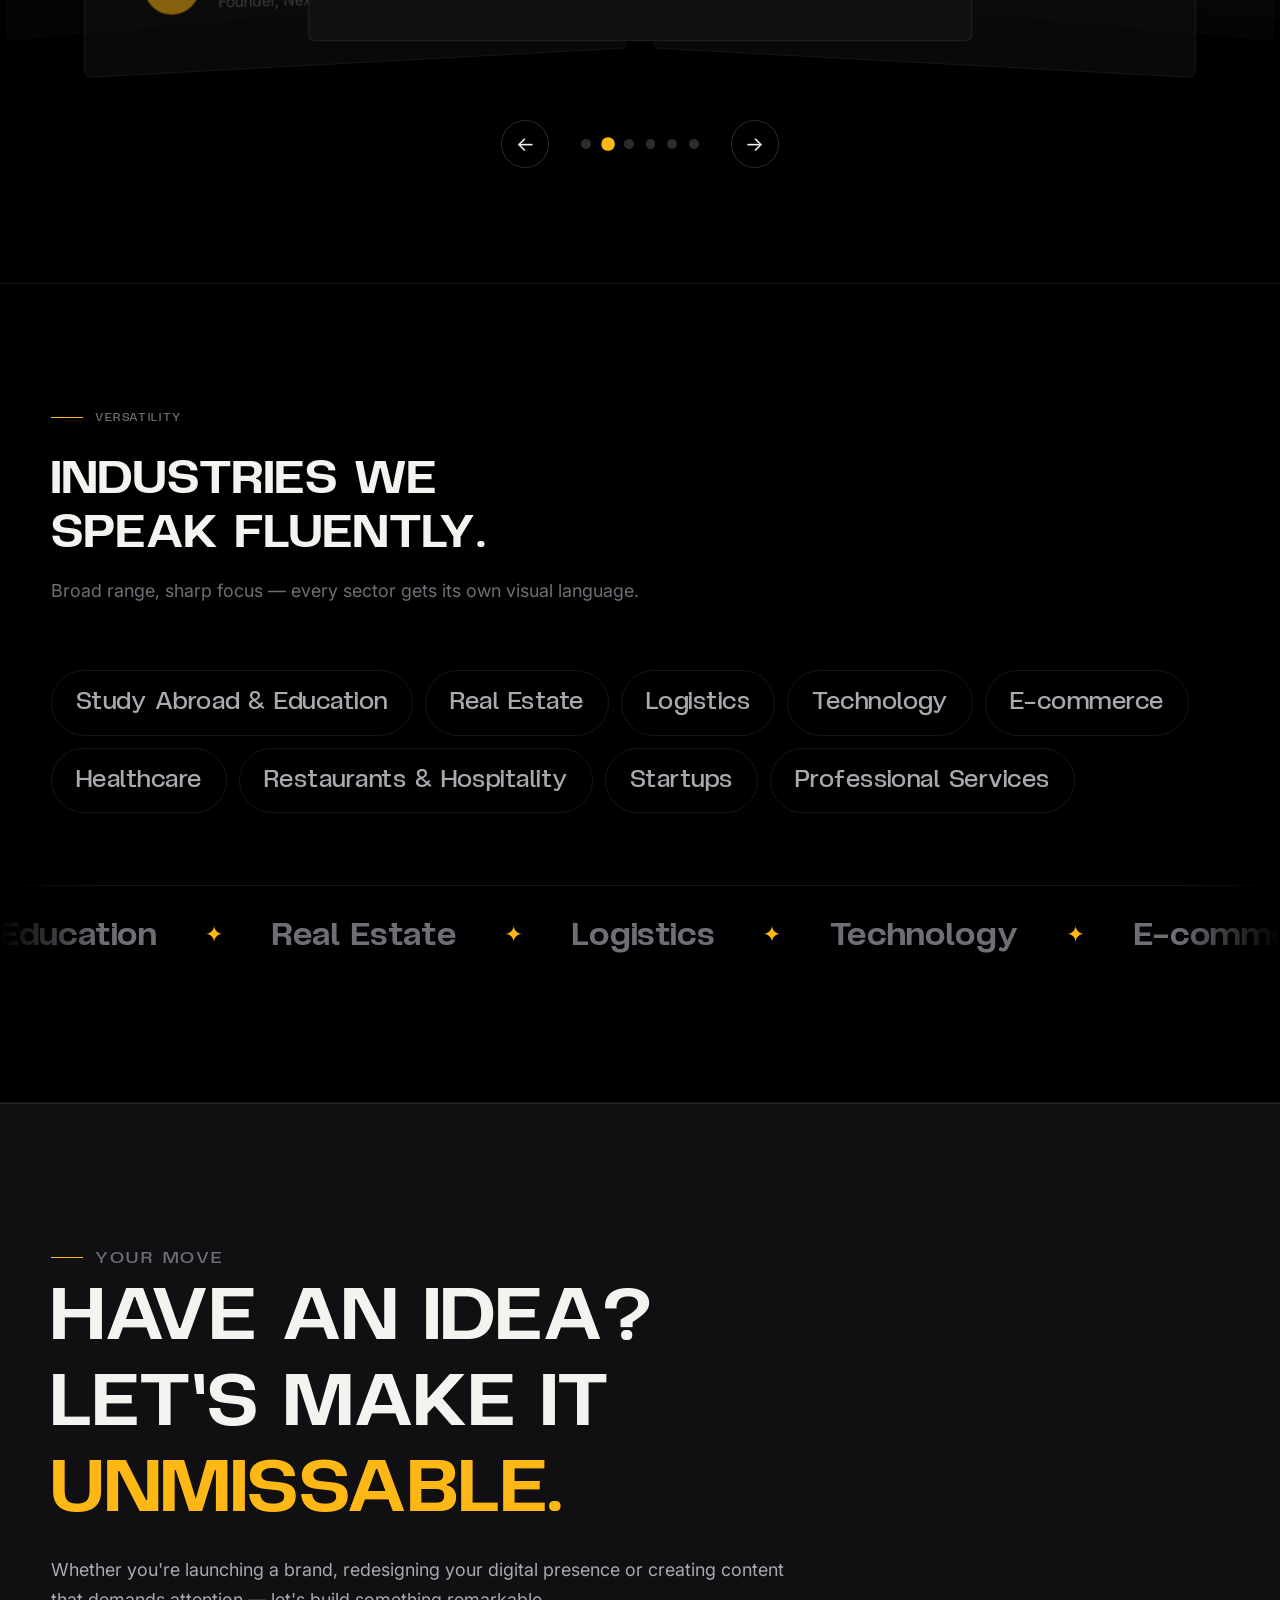
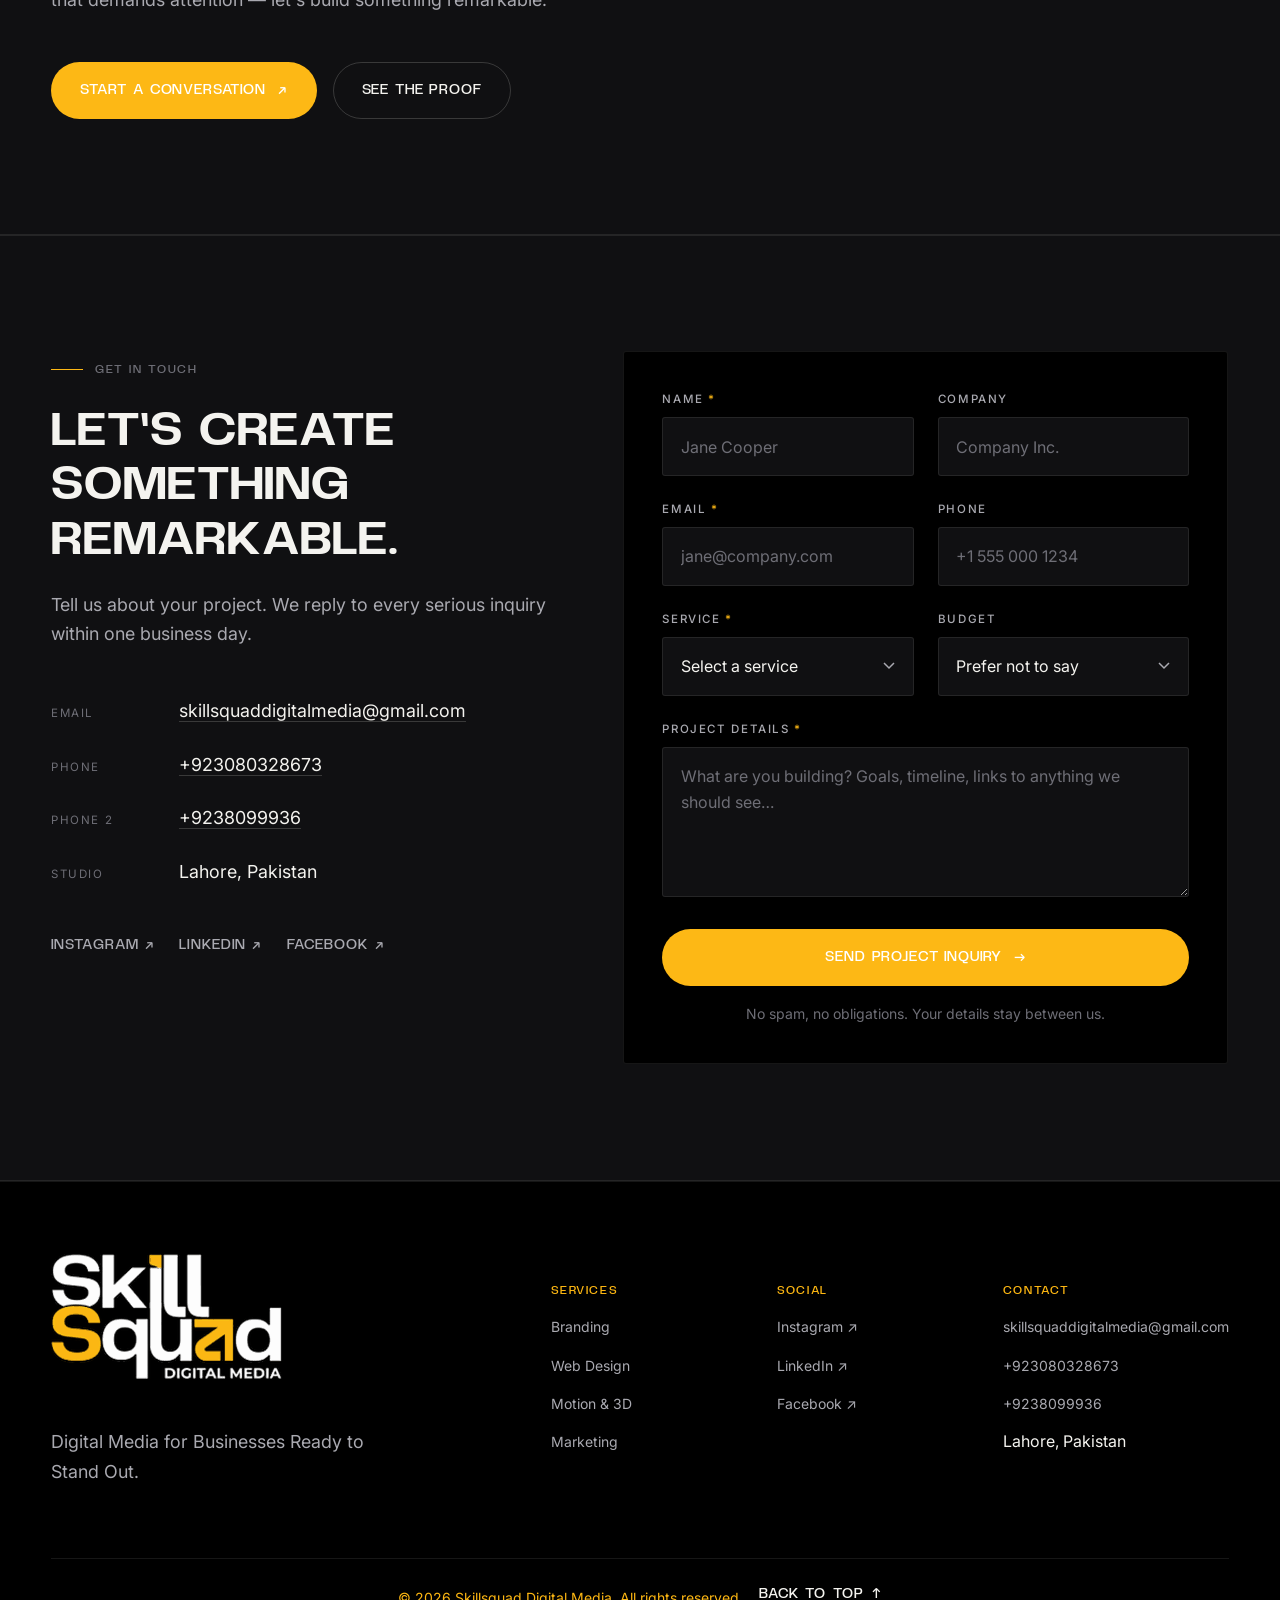
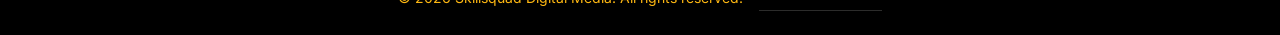
==== commit b2c5ed8d: "SEO: upgrade homepage schema to ProfessionalService (LocalBusiness) + add FAQPage" ====
--- a/index.html
+++ b/index.html
@@ -48,41 +48,103 @@
   <link rel="icon" type="image/svg+xml" href="assets/img/favicon.svg">
 
   <script type="application/ld+json">
-  {
-    "@context": "https://schema.org",
-    "@graph": [
-      {
-        "@type": "Organization",
-        "@id": "https://www.skillsquaddigitalmedia.com/#organization",
-        "name": "Skillsquad Digital Media",
-        "slogan": "Digital Media for Businesses Ready to Stand Out.",
-        "description": "Creative digital agency: branding, graphic design, UI/UX, web development, digital marketing, motion graphics, 3D and content.",
-        "url": "https://www.skillsquaddigitalmedia.com/",
-        "logo": "https://www.skillsquaddigitalmedia.com/assets/img/logo.png",
-        "email": "skillsquaddigitalmedia@gmail.com",
-        "telephone": "+92-308-0328673",
-        "address": {
-          "@type": "PostalAddress",
-          "addressLocality": "Lahore",
-          "addressRegion": "Punjab",
-          "addressCountry": "PK"
+{
+  "@context": "https://schema.org",
+  "@graph": [
+    {
+      "@type": "ProfessionalService",
+      "@id": "https://www.skillsquaddigitalmedia.com/#organization",
+      "name": "Skillsquad Digital Media",
+      "slogan": "Digital Media for Businesses Ready to Stand Out.",
+      "description": "Creative digital agency: branding, graphic design, UI/UX, web development, digital marketing, motion graphics, 3D and content.",
+      "url": "https://www.skillsquaddigitalmedia.com/",
+      "logo": "https://www.skillsquaddigitalmedia.com/assets/img/logo.png",
+      "email": "skillsquaddigitalmedia@gmail.com",
+      "telephone": "+92-308-0328673",
+      "address": {
+        "@type": "PostalAddress",
+        "addressLocality": "Lahore",
+        "addressRegion": "Punjab",
+        "addressCountry": "PK",
+        "streetAddress": "Johar Town"
+      },
+      "sameAs": [
+        "https://www.behance.net/skillsdigital"
+      ],
+      "areaServed": "Worldwide",
+      "knowsAbout": [
+        "Branding",
+        "UI/UX Design",
+        "Web Development",
+        "Video Production",
+        "Digital Marketing",
+        "AI Creative Solutions",
+        "Print and 3D Signage"
+      ],
+      "founder": {
+        "@type": "Person",
+        "name": "Hafiz Tayyab Sheikh",
+        "jobTitle": "Founder & CEO"
+      }
+    },
+    {
+      "@type": "WebSite",
+      "@id": "https://www.skillsquaddigitalmedia.com/#website",
+      "url": "https://www.skillsquaddigitalmedia.com/",
+      "name": "Skillsquad Digital Media",
+      "inLanguage": "en",
+      "publisher": {
+        "@id": "https://www.skillsquaddigitalmedia.com/#organization"
+      }
+    },
+    {
+      "@type": "FAQPage",
+      "@id": "https://www.skillsquaddigitalmedia.com/#faq",
+      "mainEntity": [
+        {
+          "@type": "Question",
+          "name": "What services does Skillsquad Digital Media offer?",
+          "acceptedAnswer": {
+            "@type": "Answer",
+            "text": "Branding and visual identity, graphic design, UI/UX design, website development, video and motion graphics, digital marketing, AI creative solutions, and print and 3D signage."
+          }
         },
-        "sameAs": [
-          "https://www.behance.net/skillsdigital"
-        ]
-      },
-      {
-        "@type": "WebSite",
-        "@id": "https://www.skillsquaddigitalmedia.com/#website",
-        "url": "https://www.skillsquaddigitalmedia.com/",
-        "name": "Skillsquad Digital Media",
-        "inLanguage": "en",
-        "publisher": {
-          "@id": "https://www.skillsquaddigitalmedia.com/#organization"
+        {
+          "@type": "Question",
+          "name": "Where is Skillsquad Digital Media located?",
+          "acceptedAnswer": {
+            "@type": "Answer",
+            "text": "Skillsquad Digital Media is based in Johar Town, Lahore, Pakistan, and works with clients worldwide."
+          }
+        },
+        {
+          "@type": "Question",
+          "name": "How much does a project with Skillsquad cost?",
+          "acceptedAnswer": {
+            "@type": "Answer",
+            "text": "Projects are quoted per scope. The inquiry form offers budget ranges Under $2k, $2k to $5k, $5k to $15k, $15k+, and a Custom Offer option, and every serious inquiry receives a quote."
+          }
+        },
+        {
+          "@type": "Question",
+          "name": "How quickly will Skillsquad reply to an inquiry?",
+          "acceptedAnswer": {
+            "@type": "Answer",
+            "text": "Every serious inquiry is answered within one business day."
+          }
+        },
+        {
+          "@type": "Question",
+          "name": "Does Skillsquad work with clients outside Pakistan?",
+          "acceptedAnswer": {
+            "@type": "Answer",
+            "text": "Yes. Skillsquad has served 100+ clients worldwide, across branding, UI/UX, web, video and marketing work."
+          }
         }
-      }
-    ]
-  }
+      ]
+    }
+  ]
+}
   </script>
 </head>
 
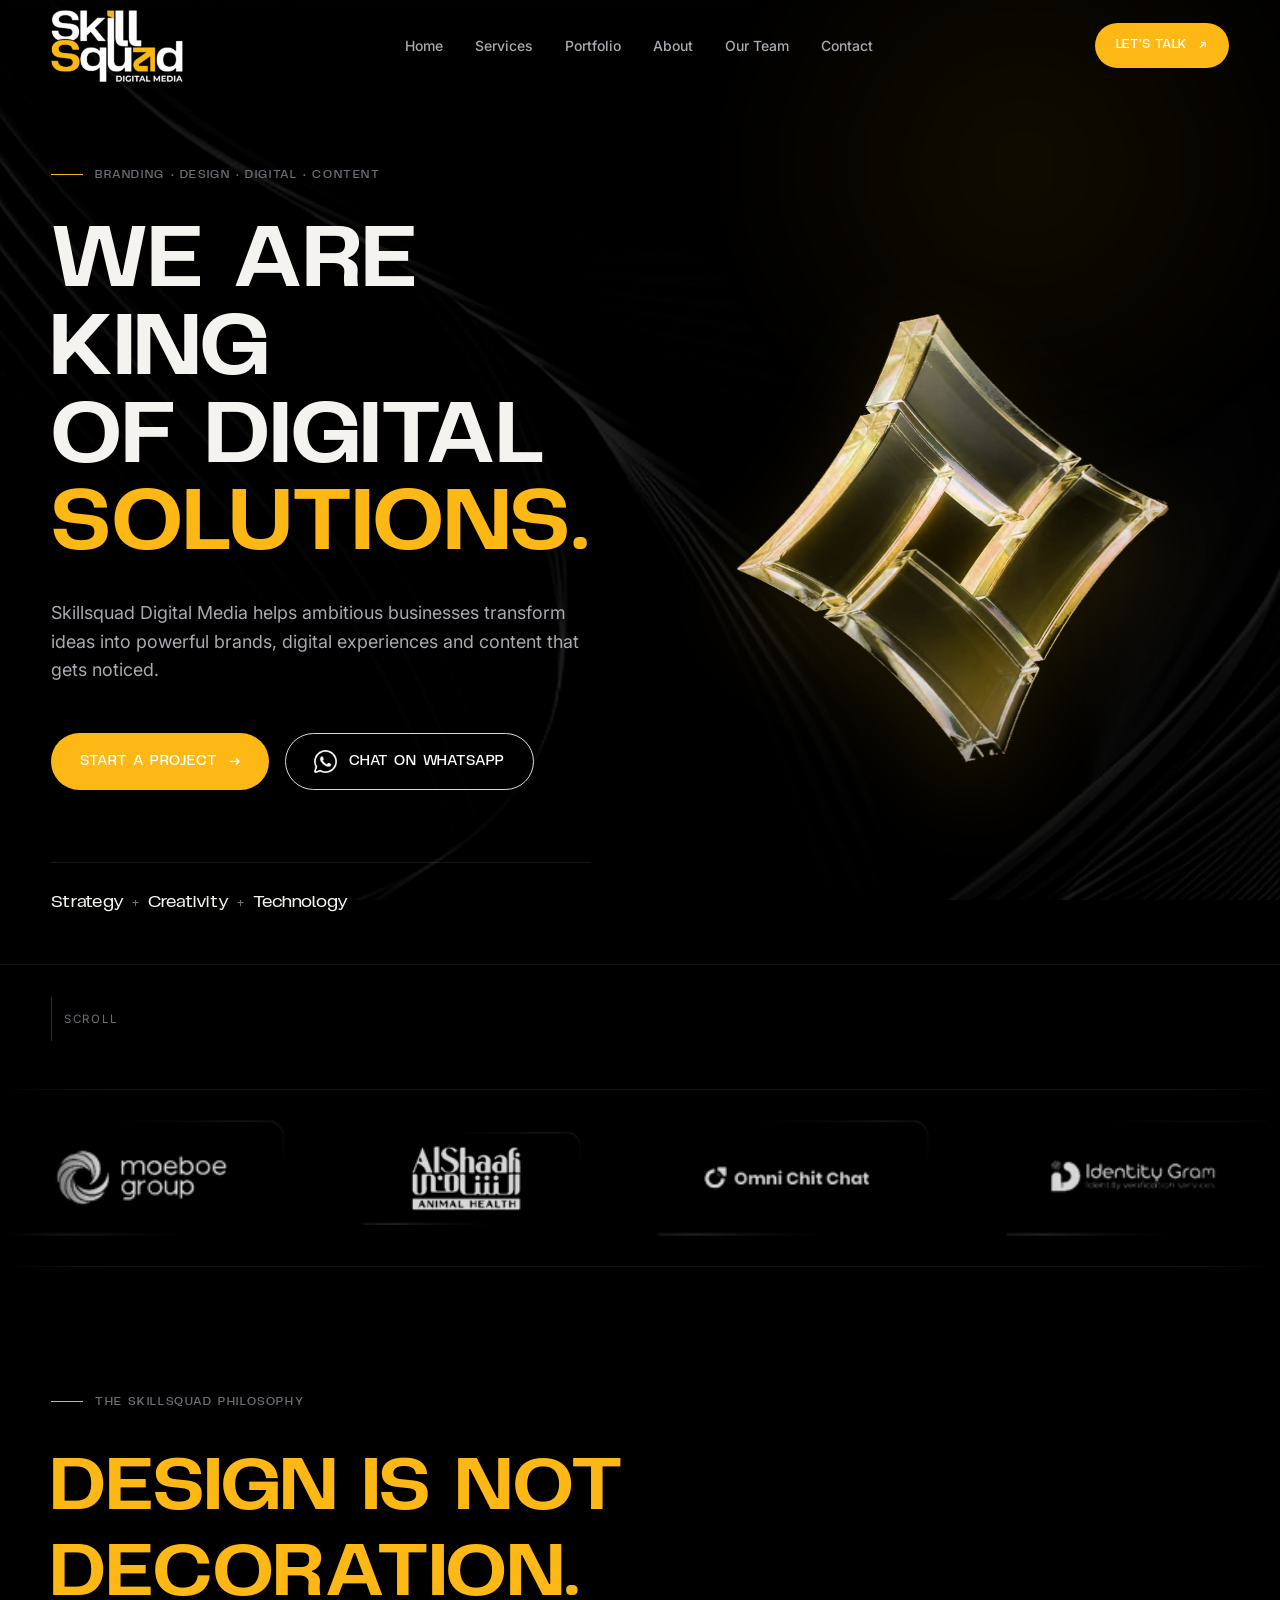
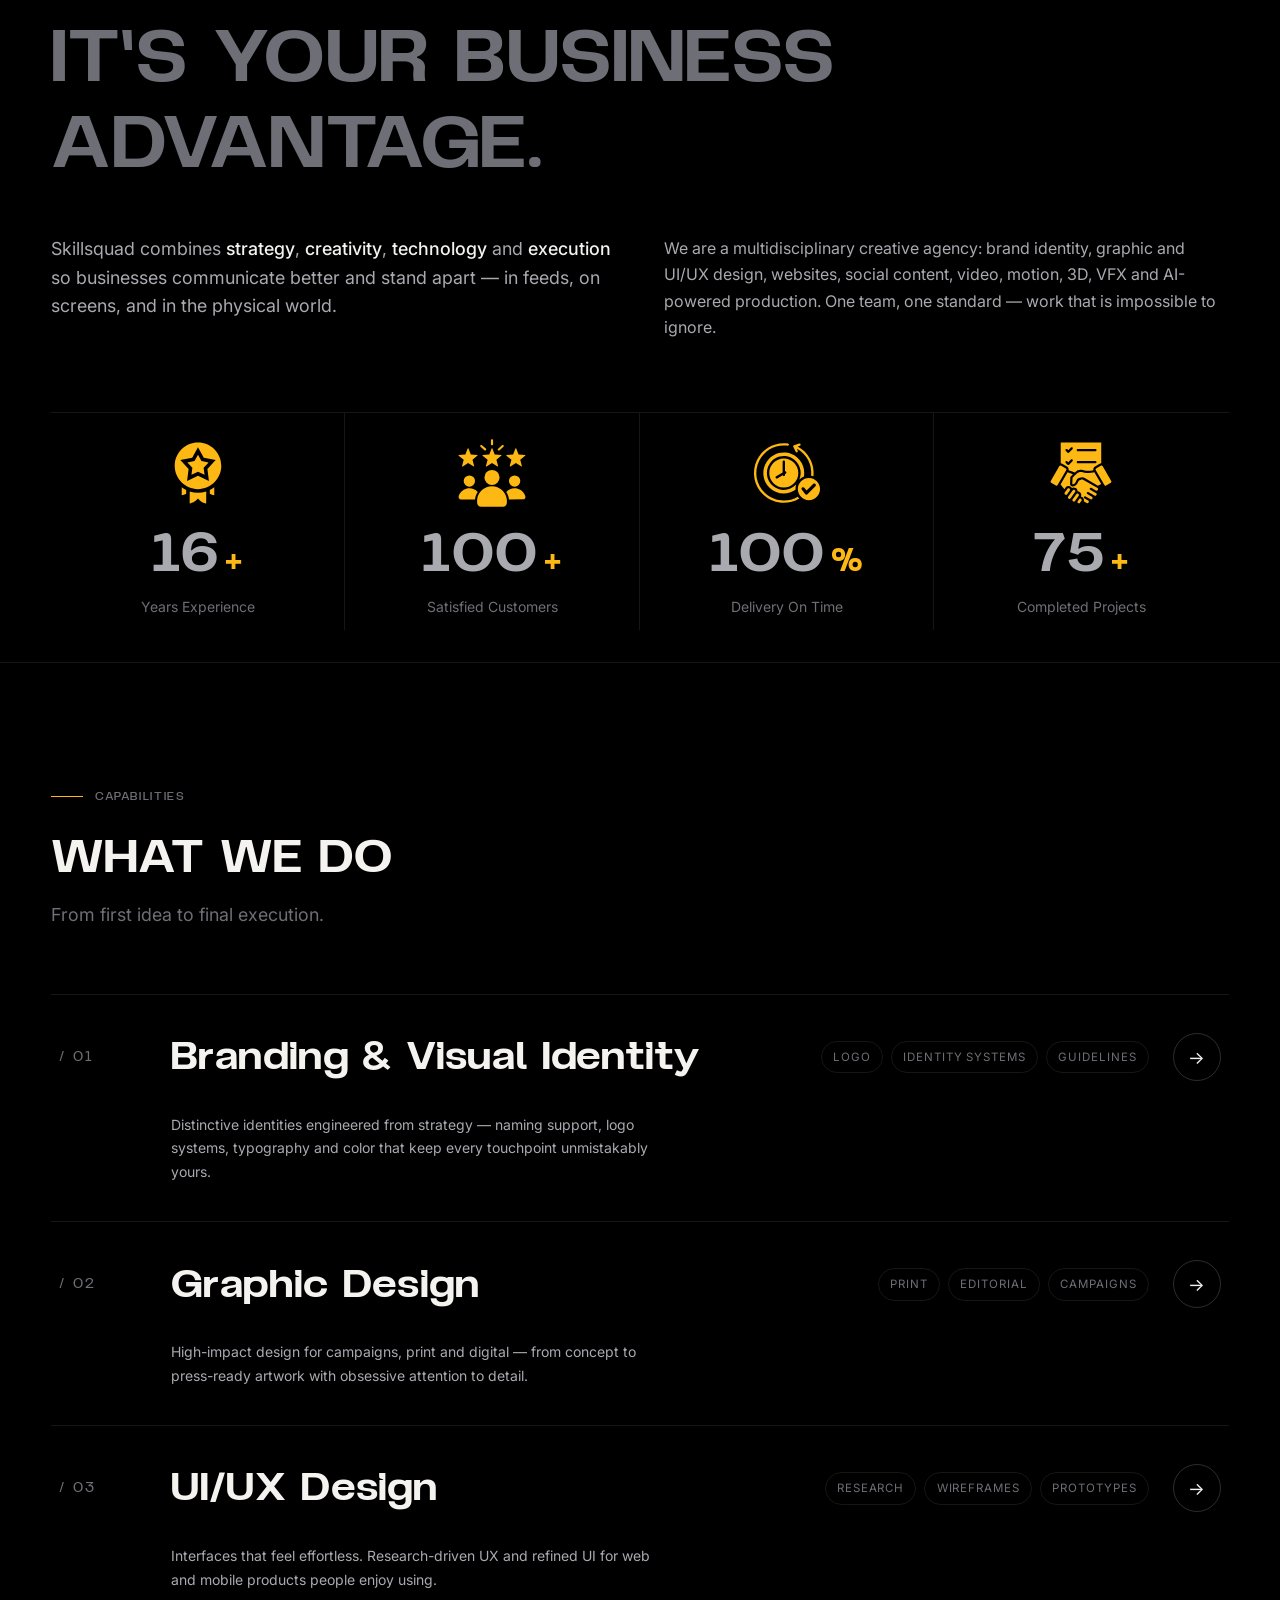
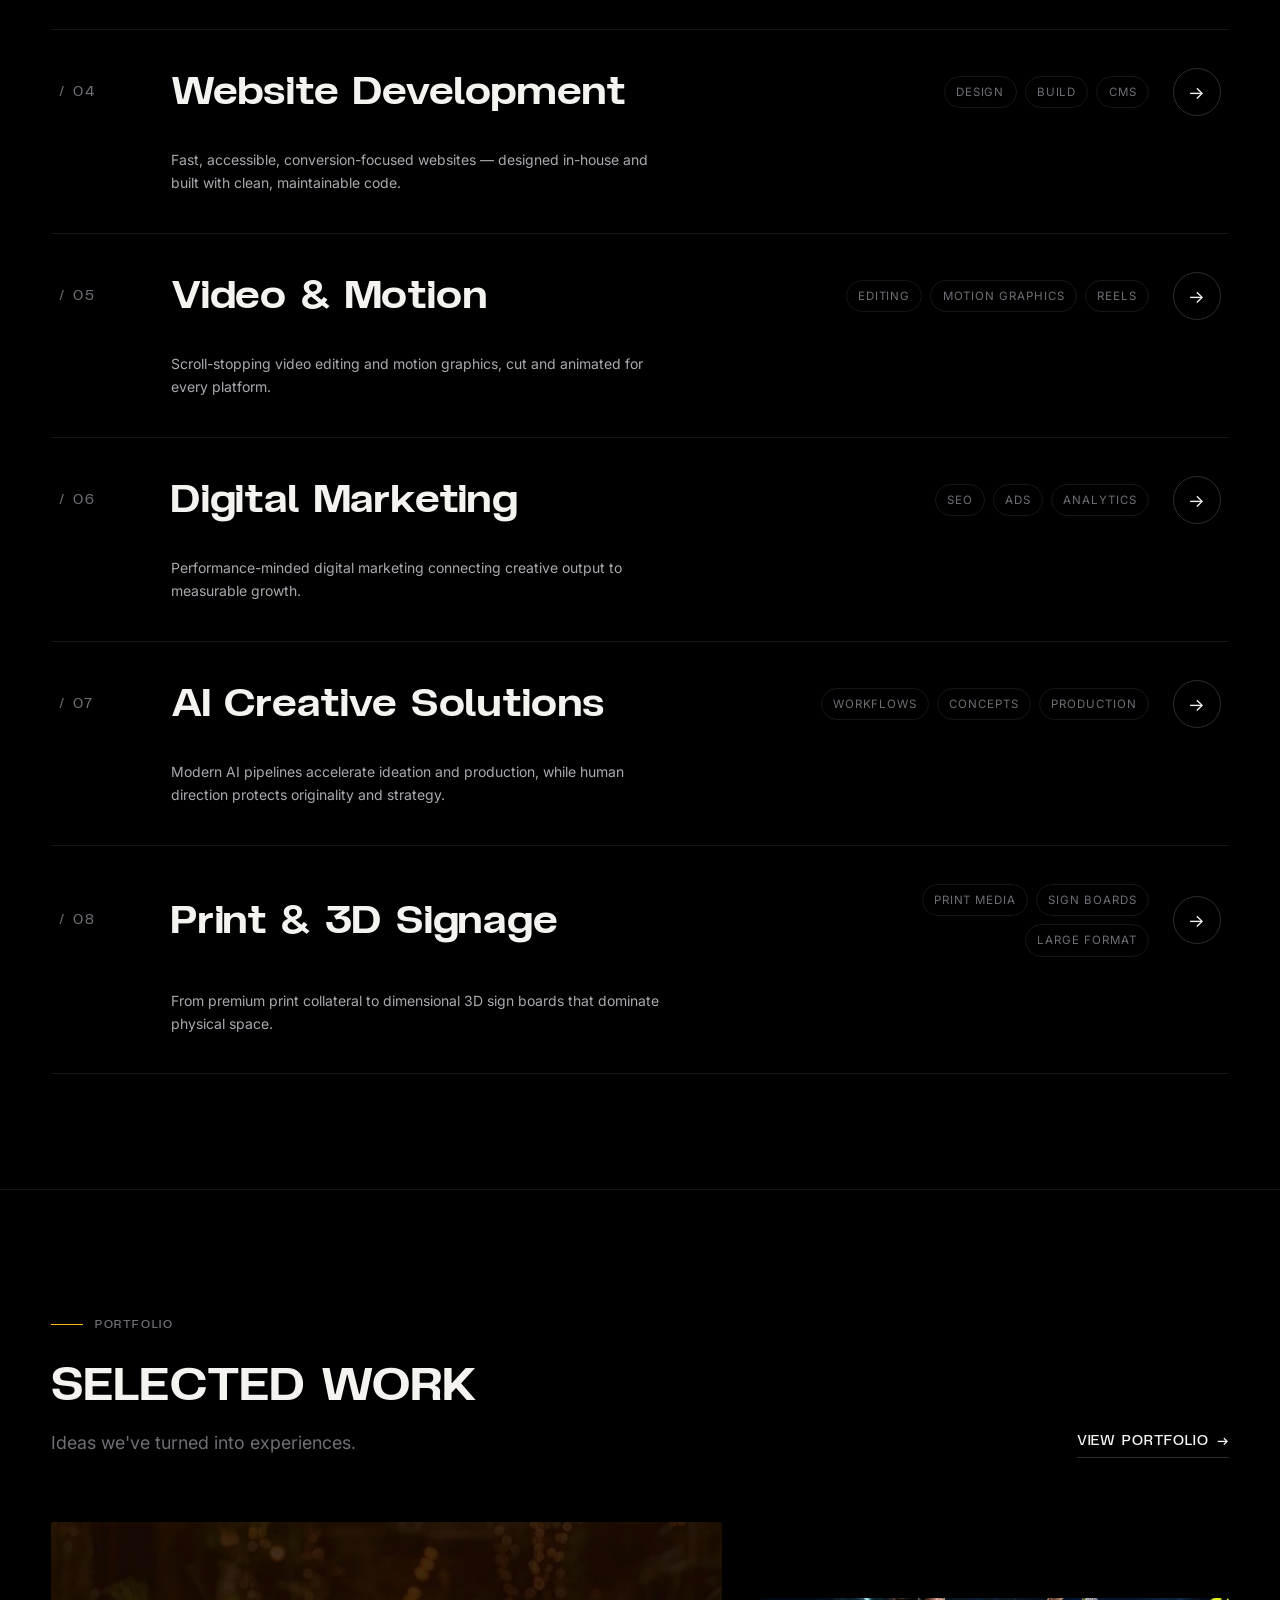
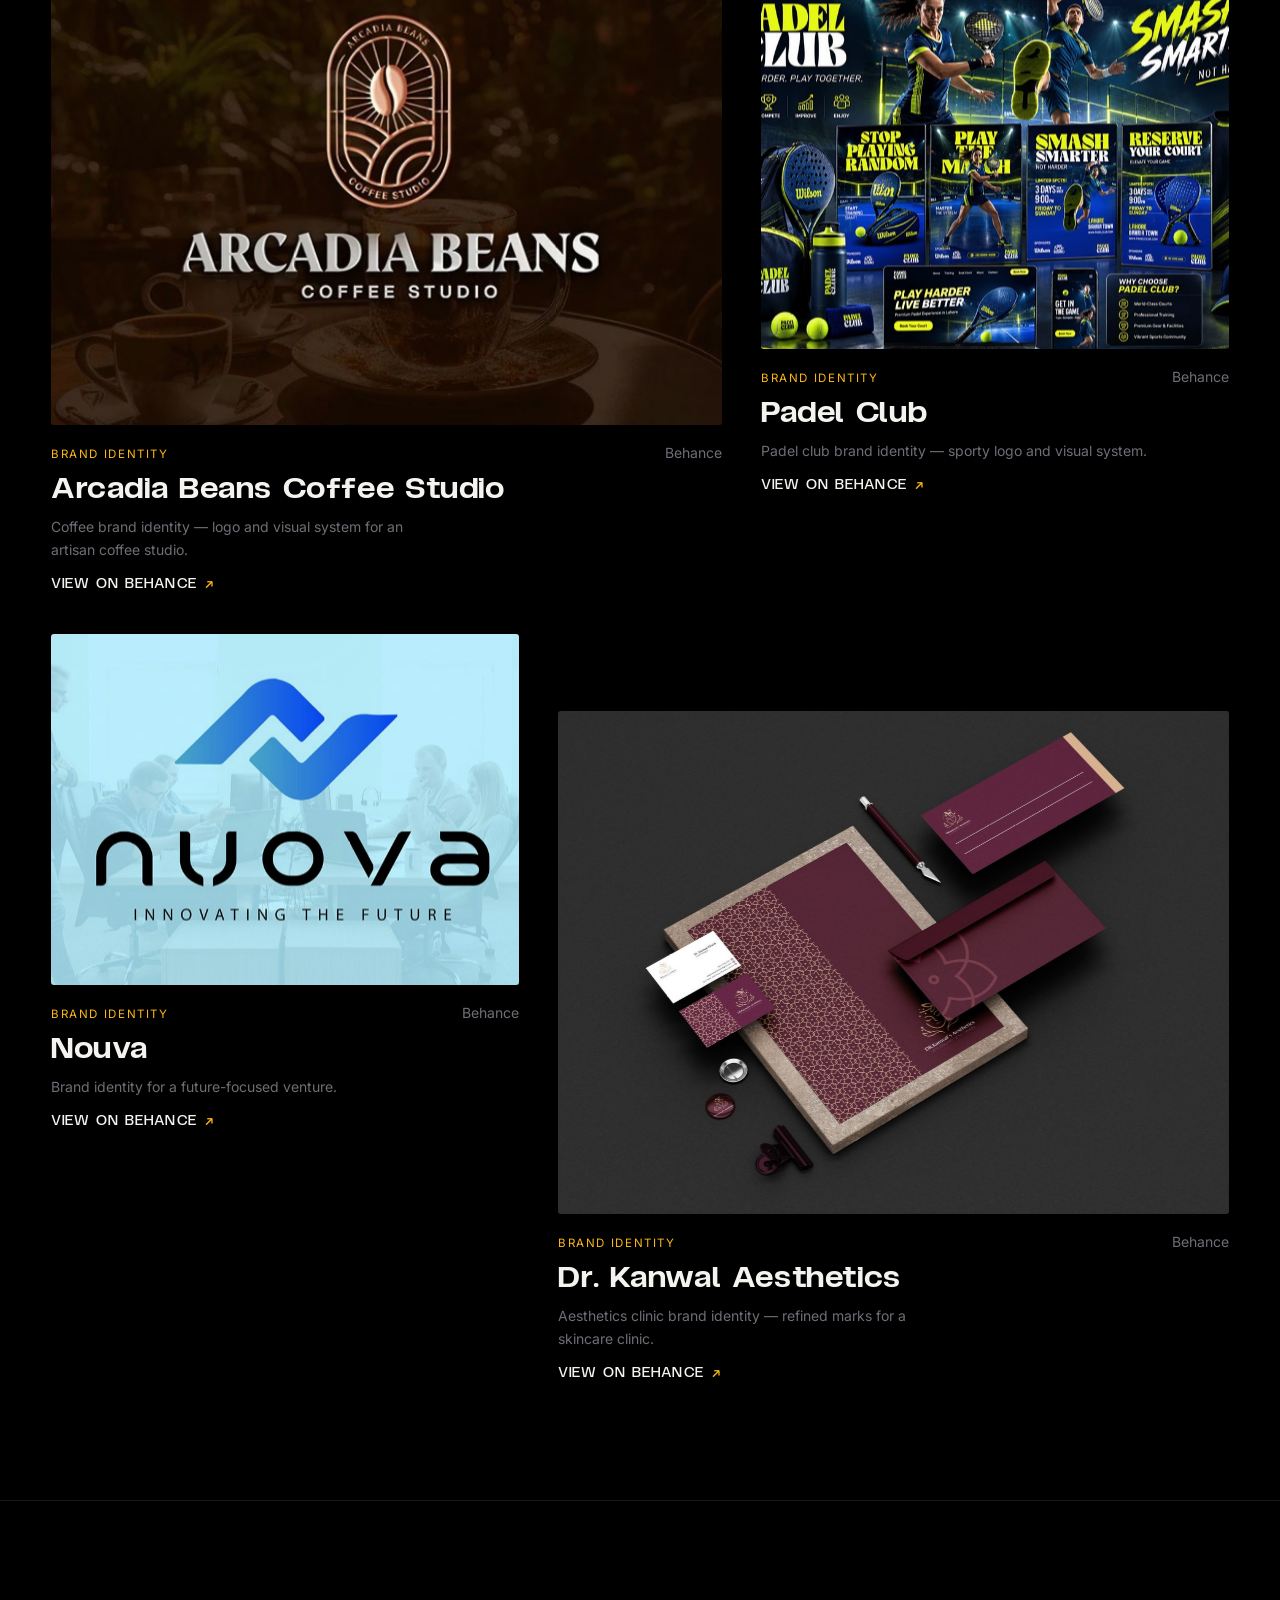
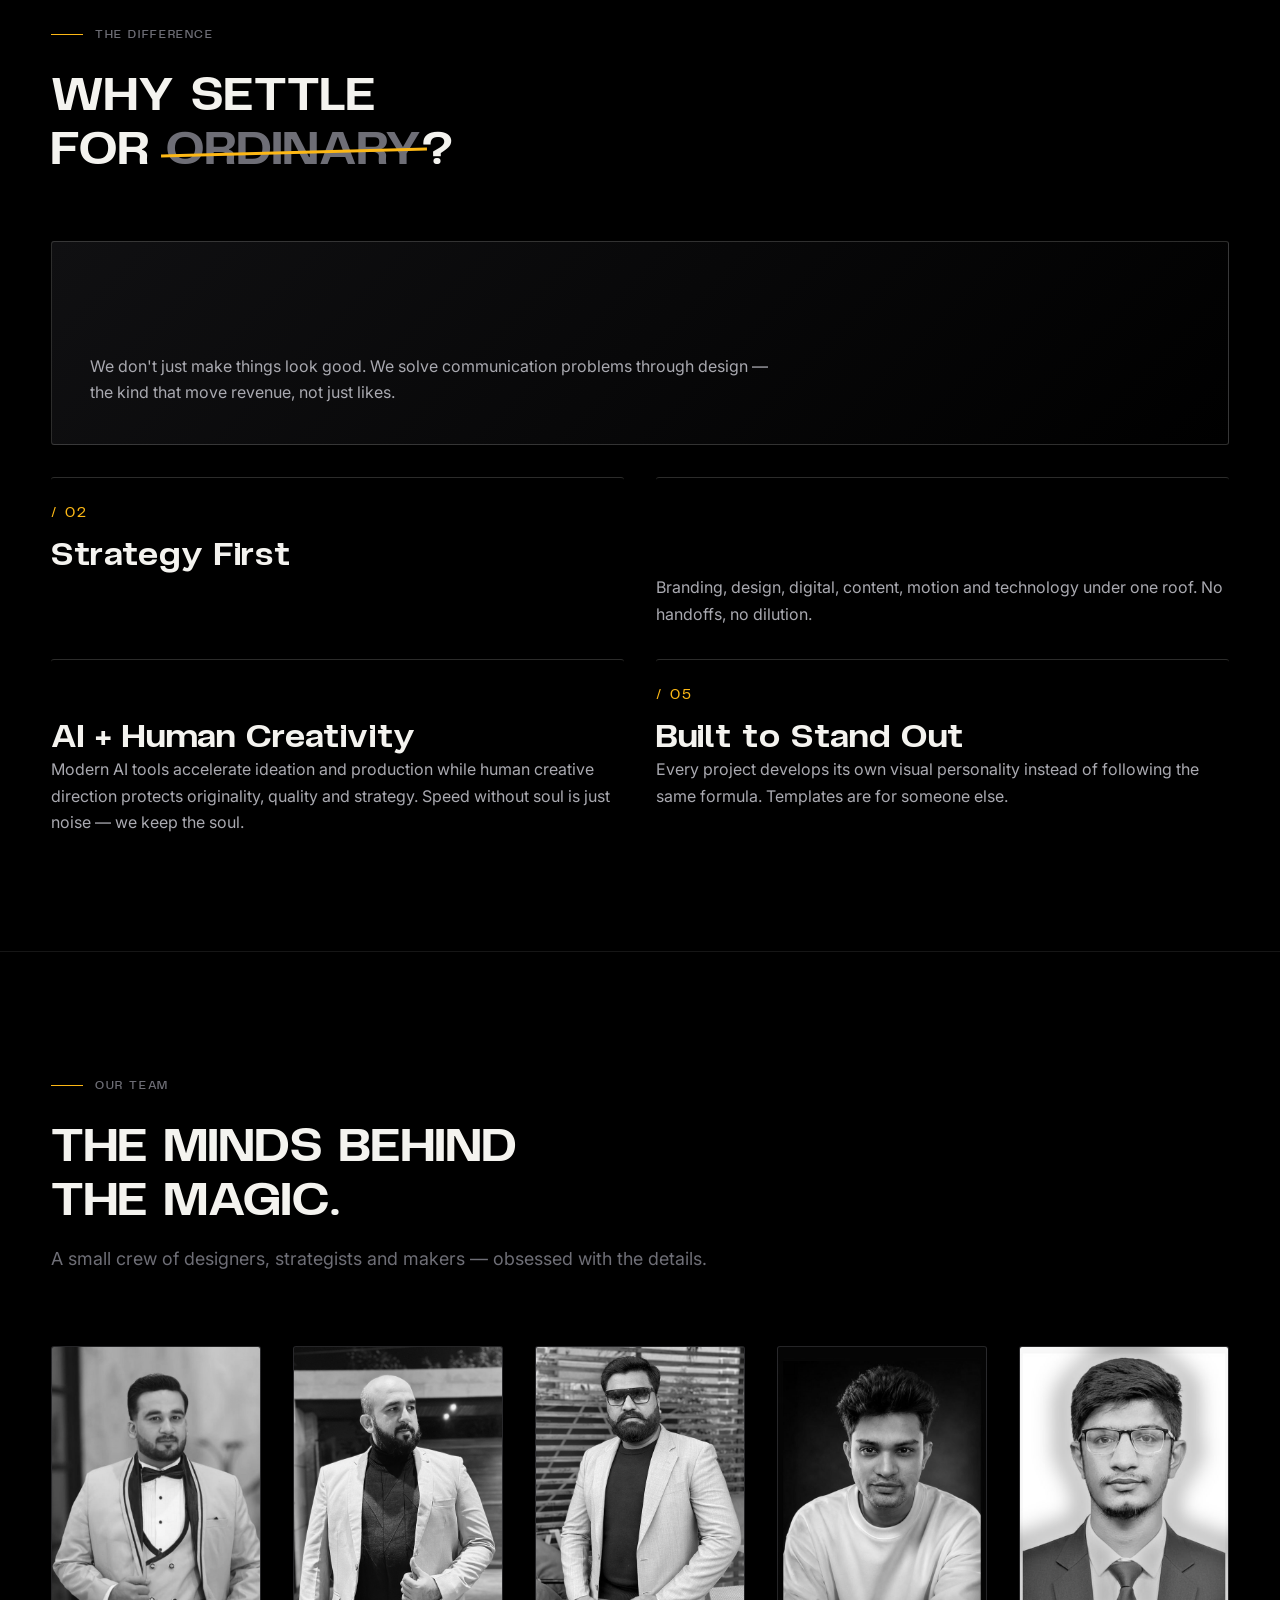
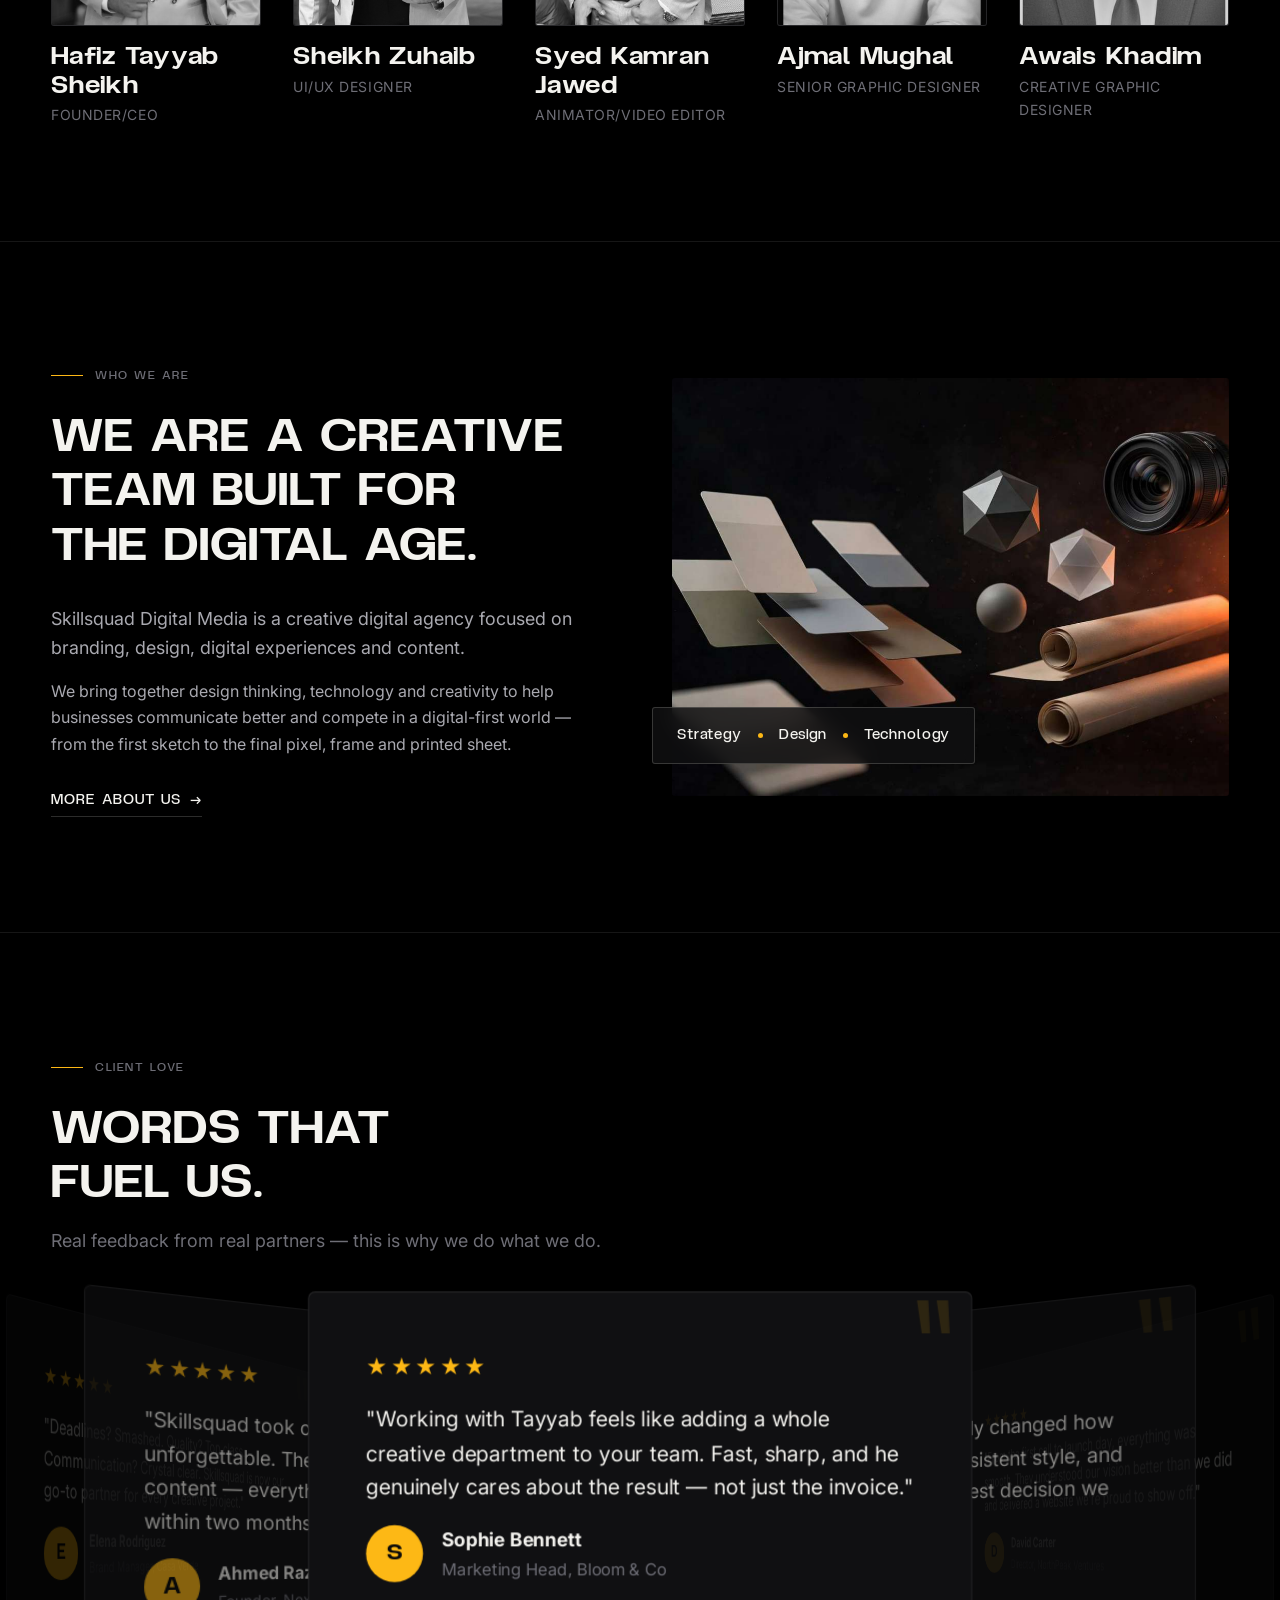
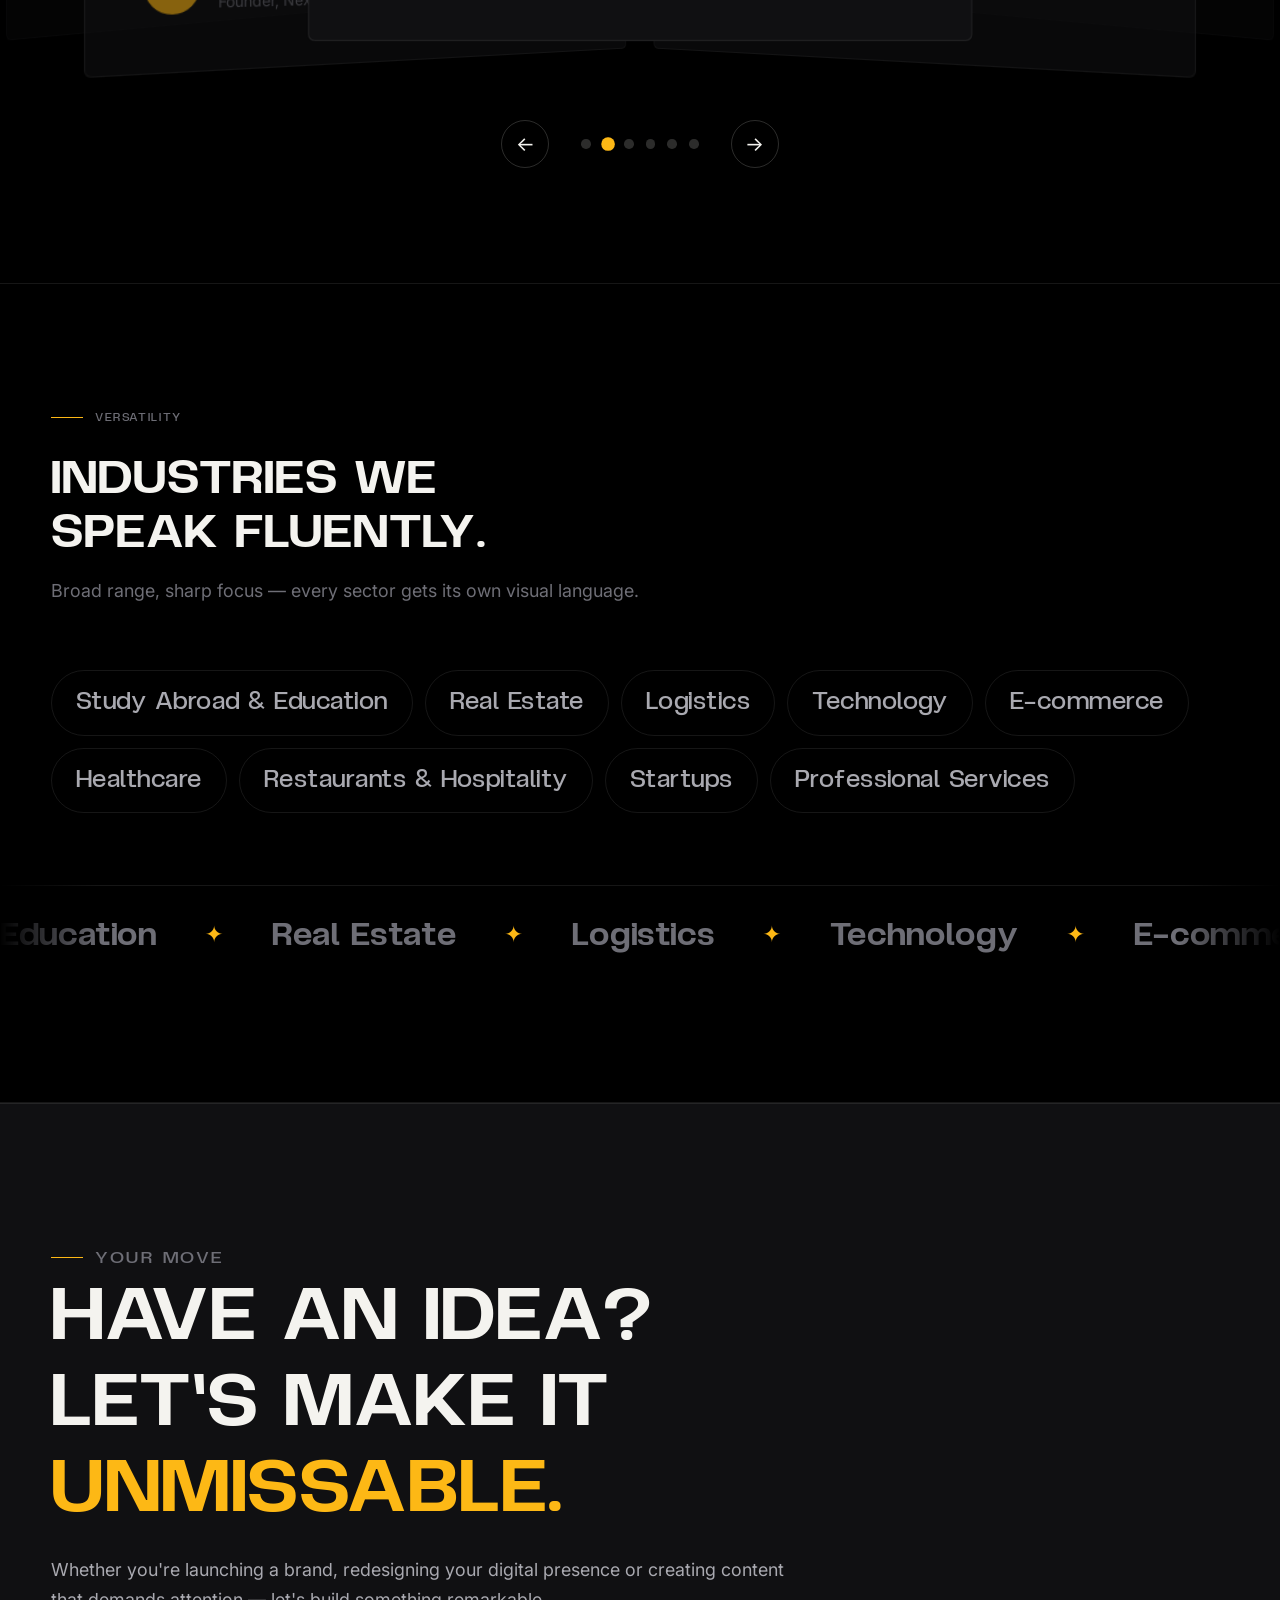
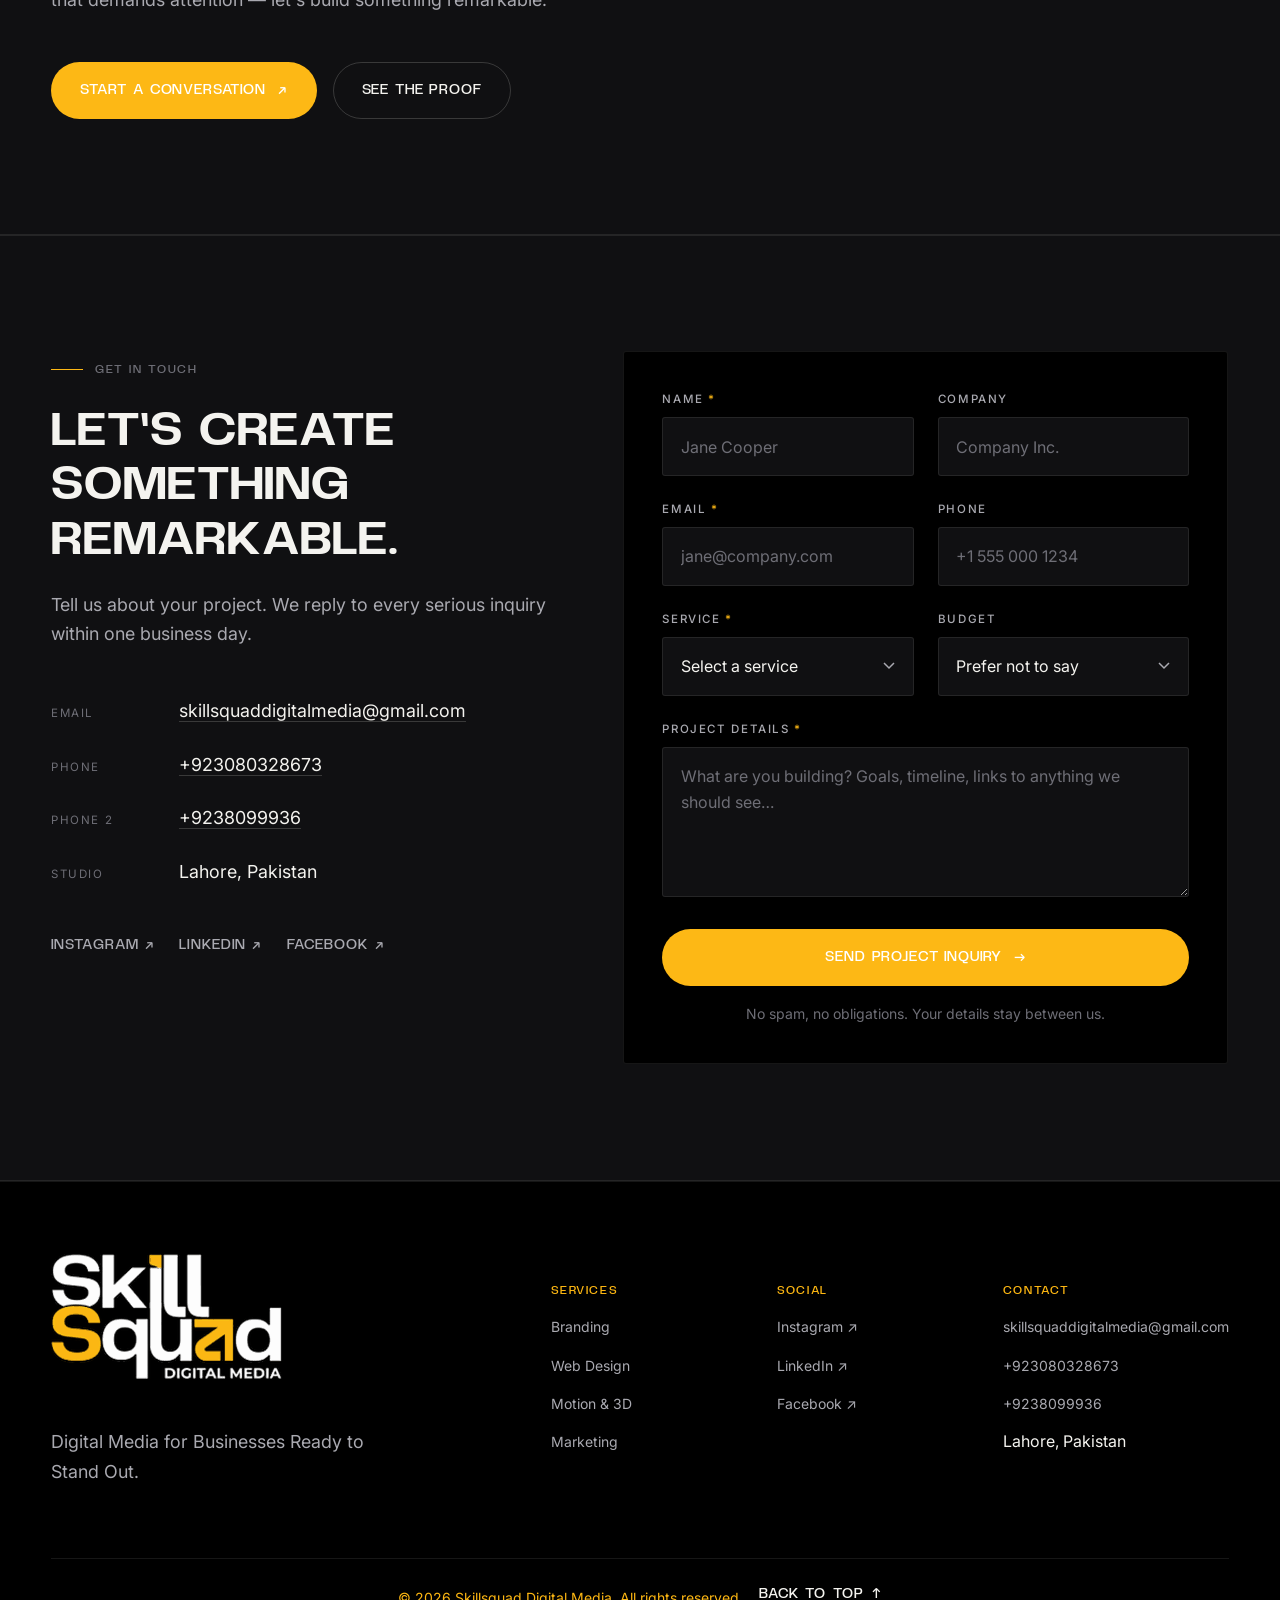
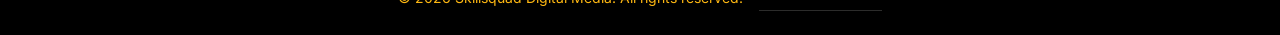
==== commit dae86eac: "Add Yandex site verification meta tag" ====
--- a/index.html
+++ b/index.html
@@ -15,6 +15,7 @@
   <meta name="description" content="Lahore-based creative digital agency offering branding, graphic design, UI/UX, web development, digital marketing, motion graphics and 3D for brands worldwide.">
   <link rel="canonical" href="https://www.skillsquaddigitalmedia.com/">
   <meta name="google-site-verification" content="O4JrinlKMXCjAufDonmi9CXQlox5dkXu4BDdYUxJEtE">
+  <meta name="yandex-verification" content="985972ddcd9dbda6">
 
   <!-- Open Graph -->
   <meta property="og:type" content="website">
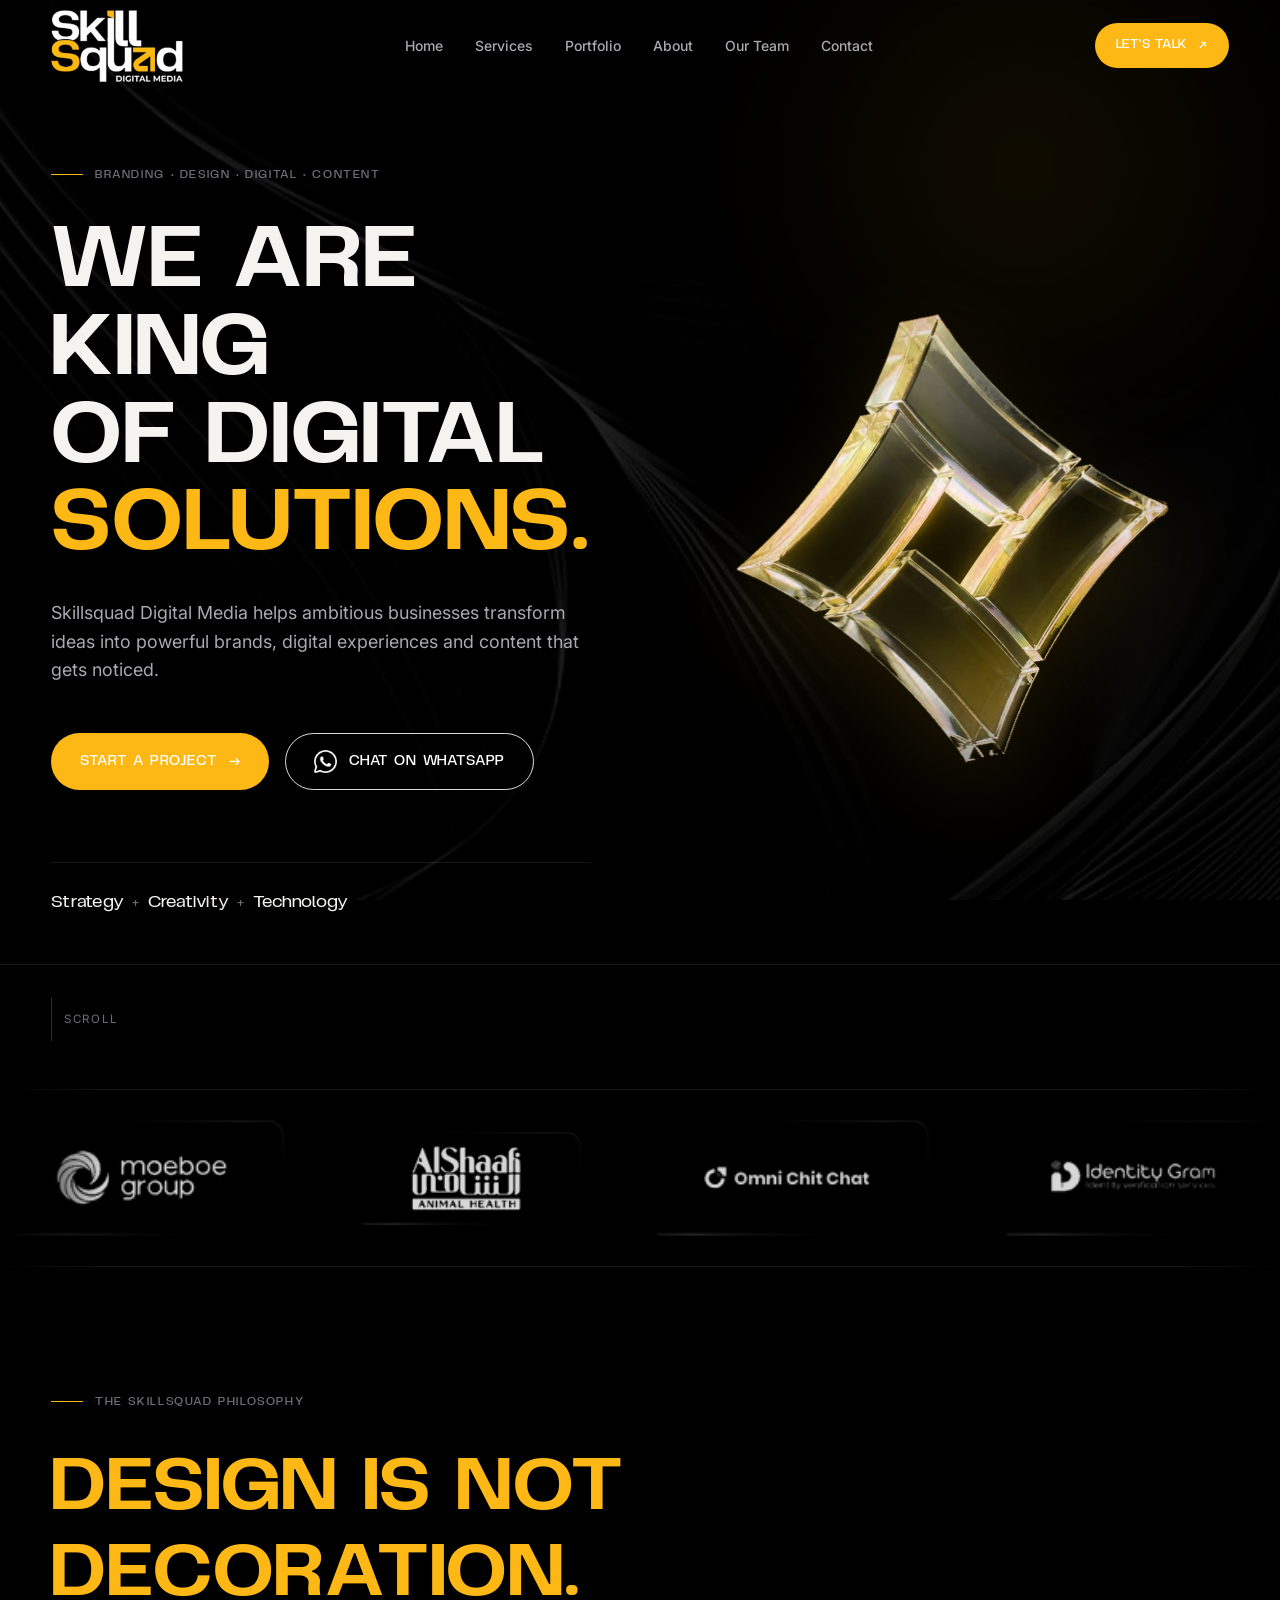
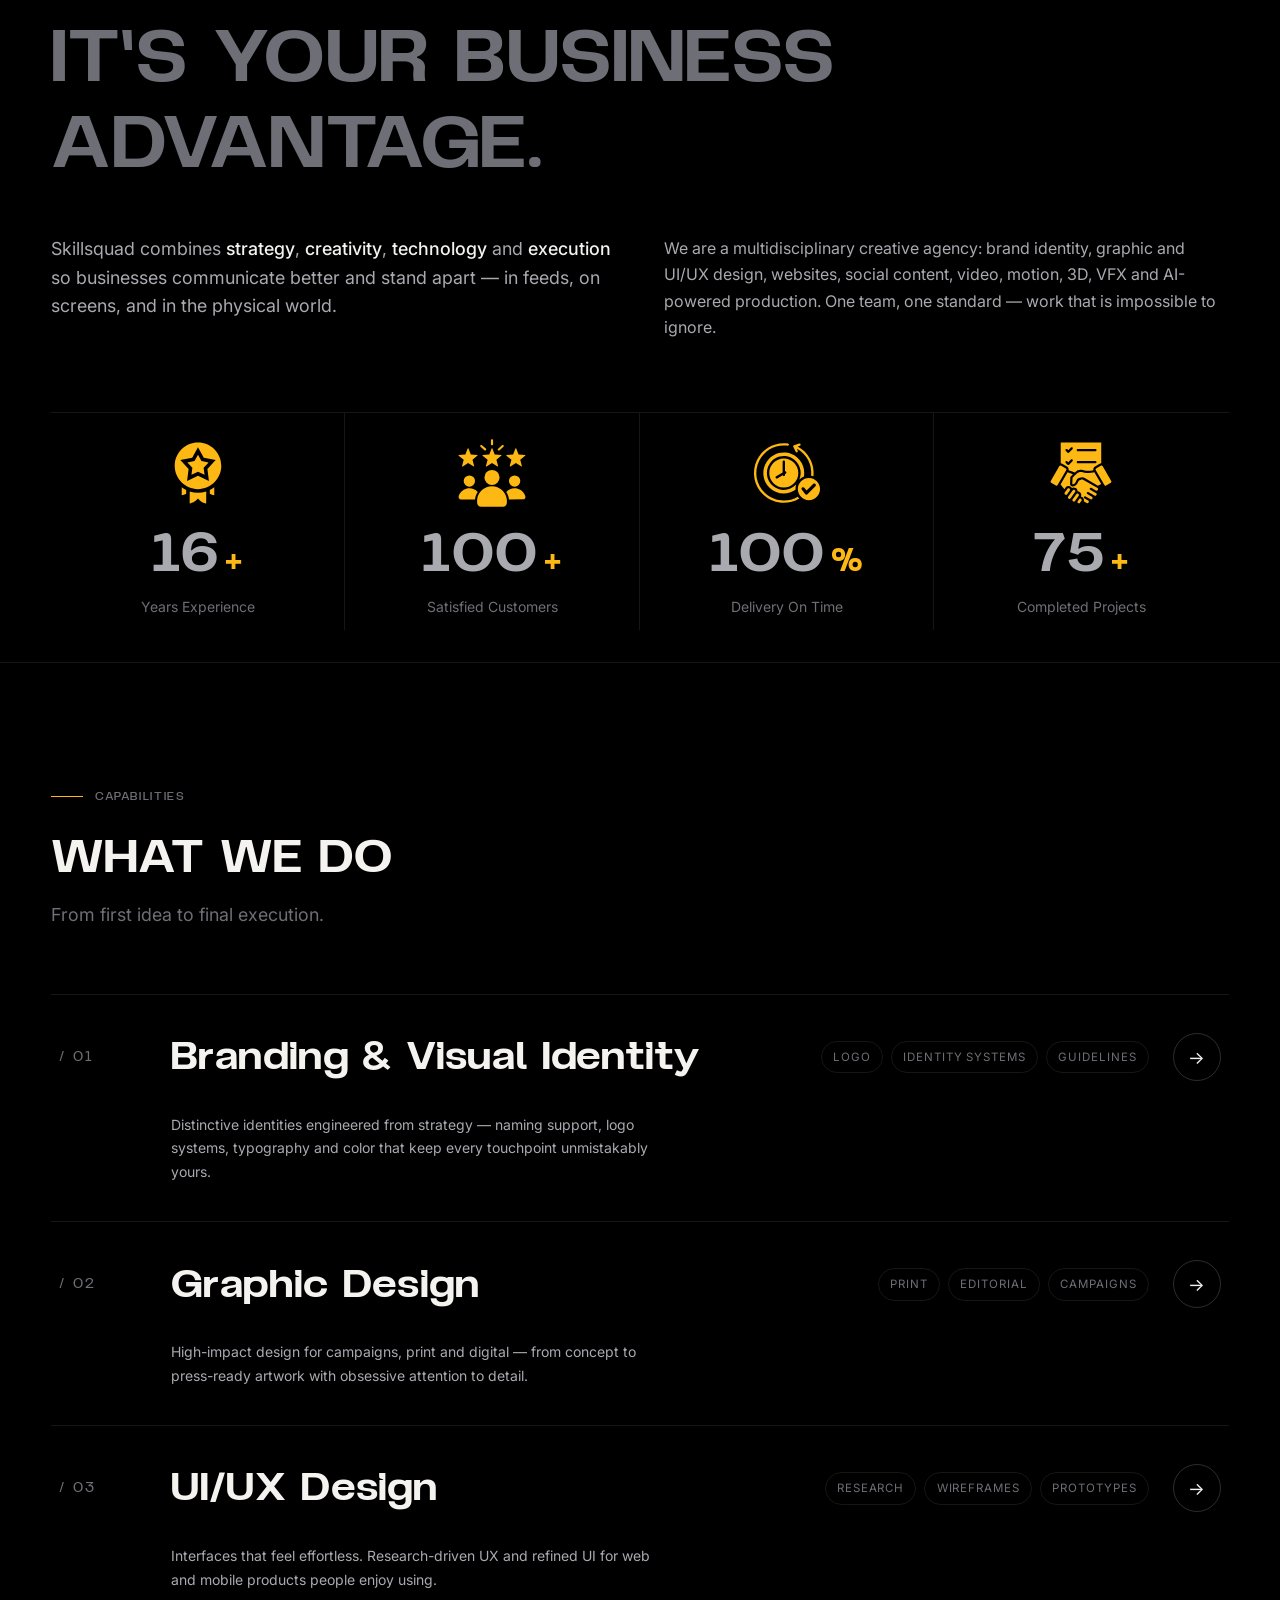
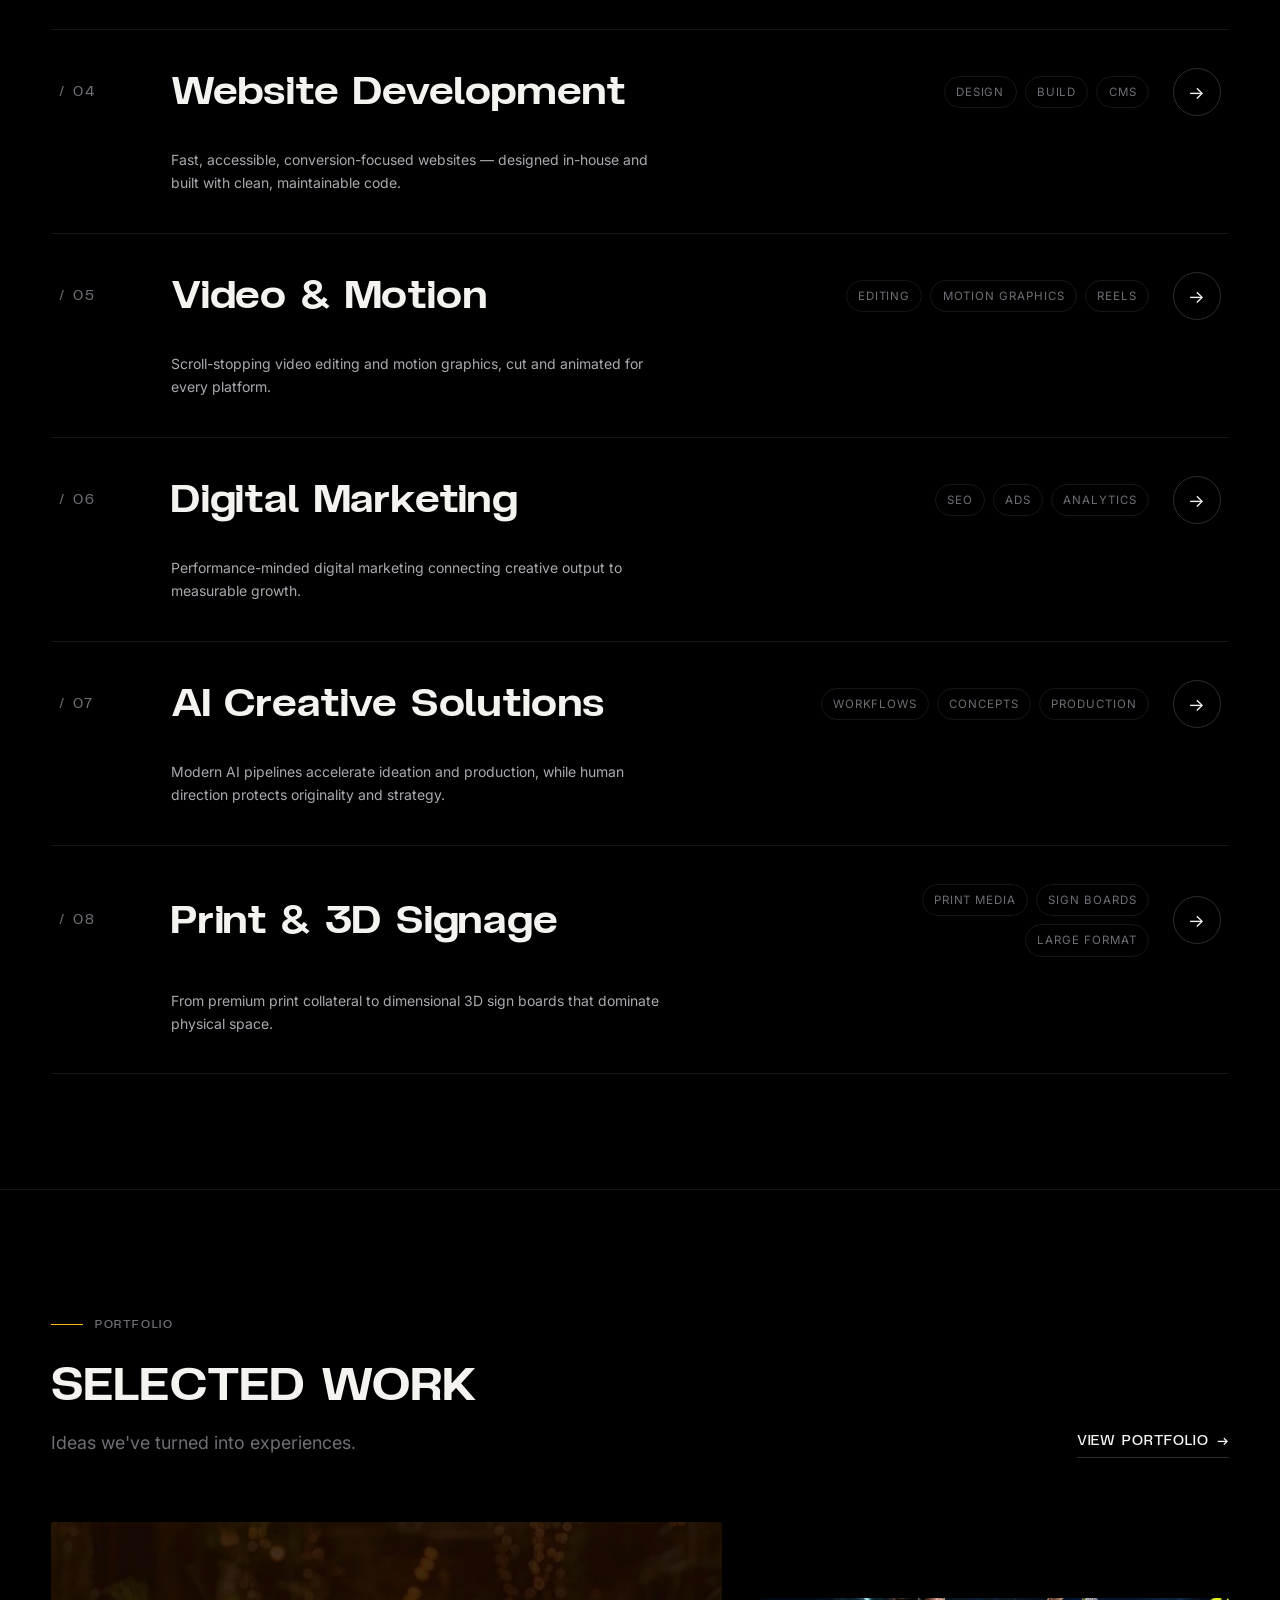
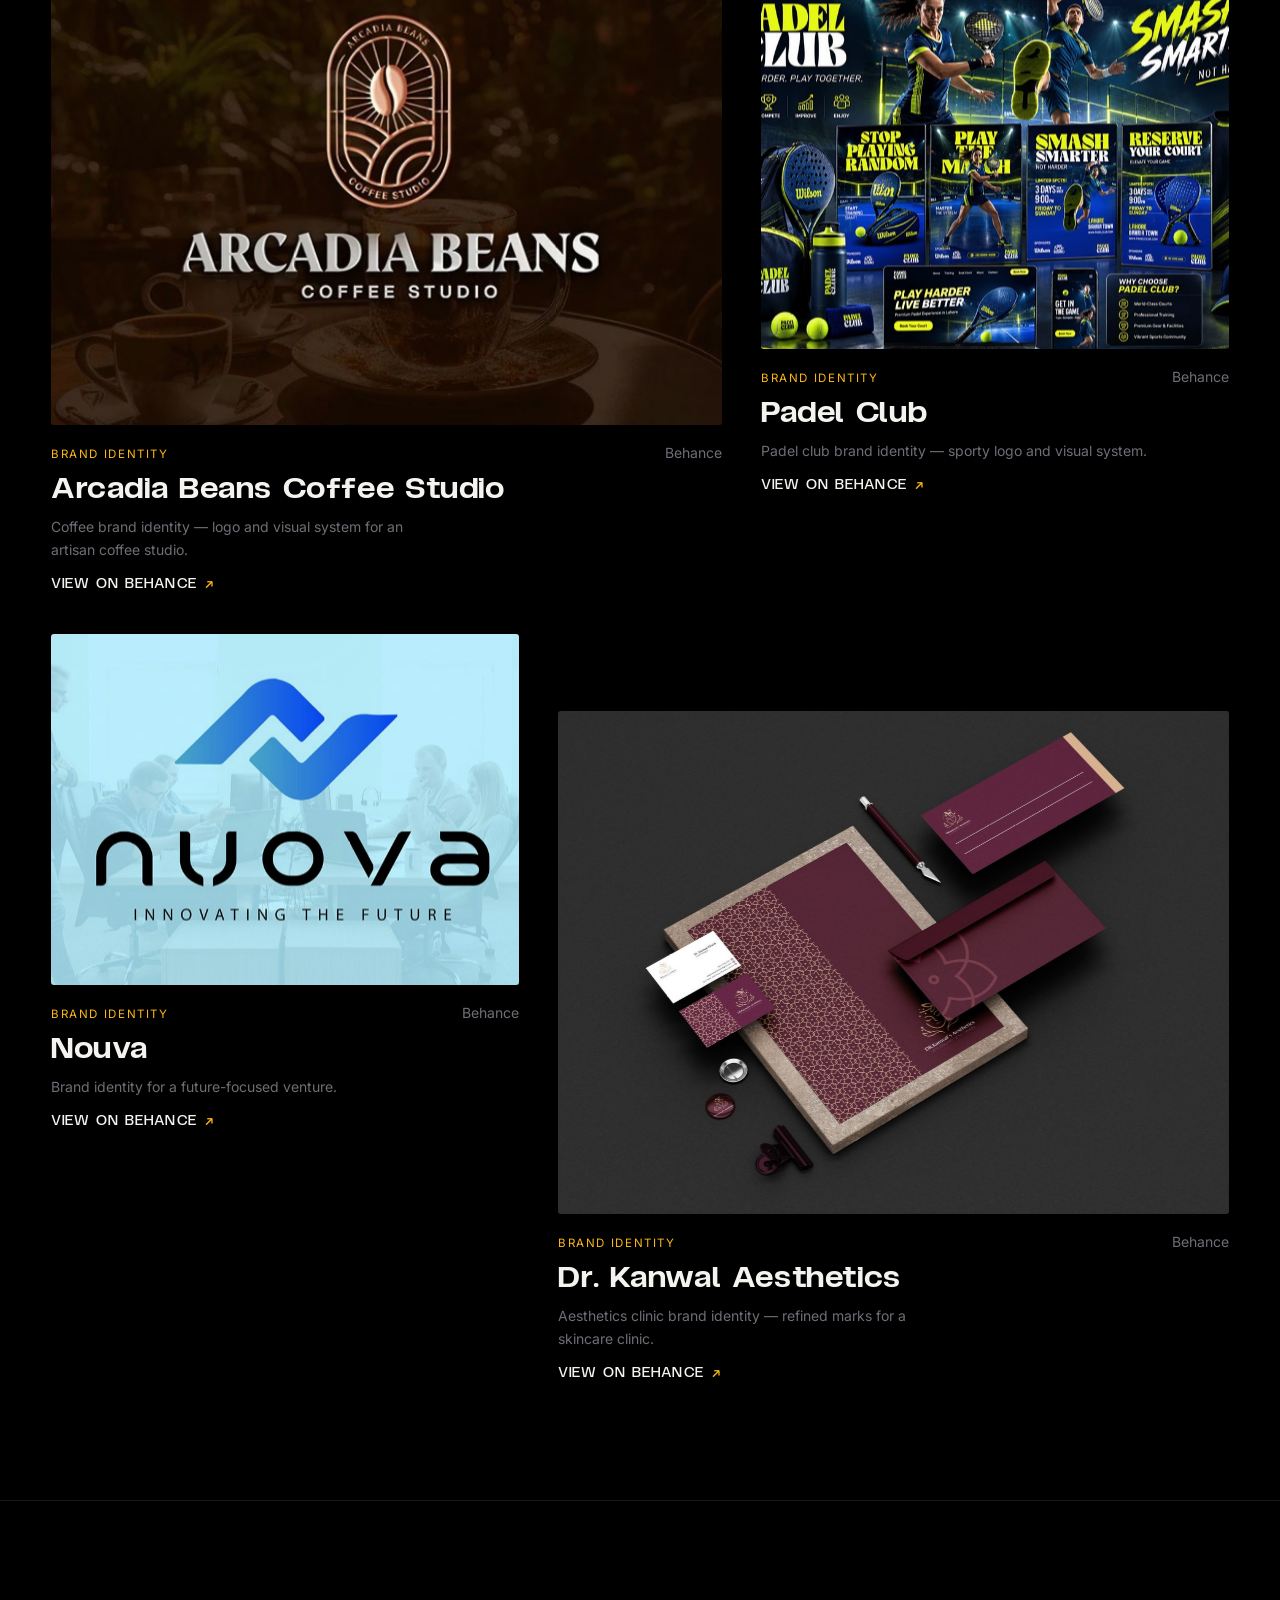
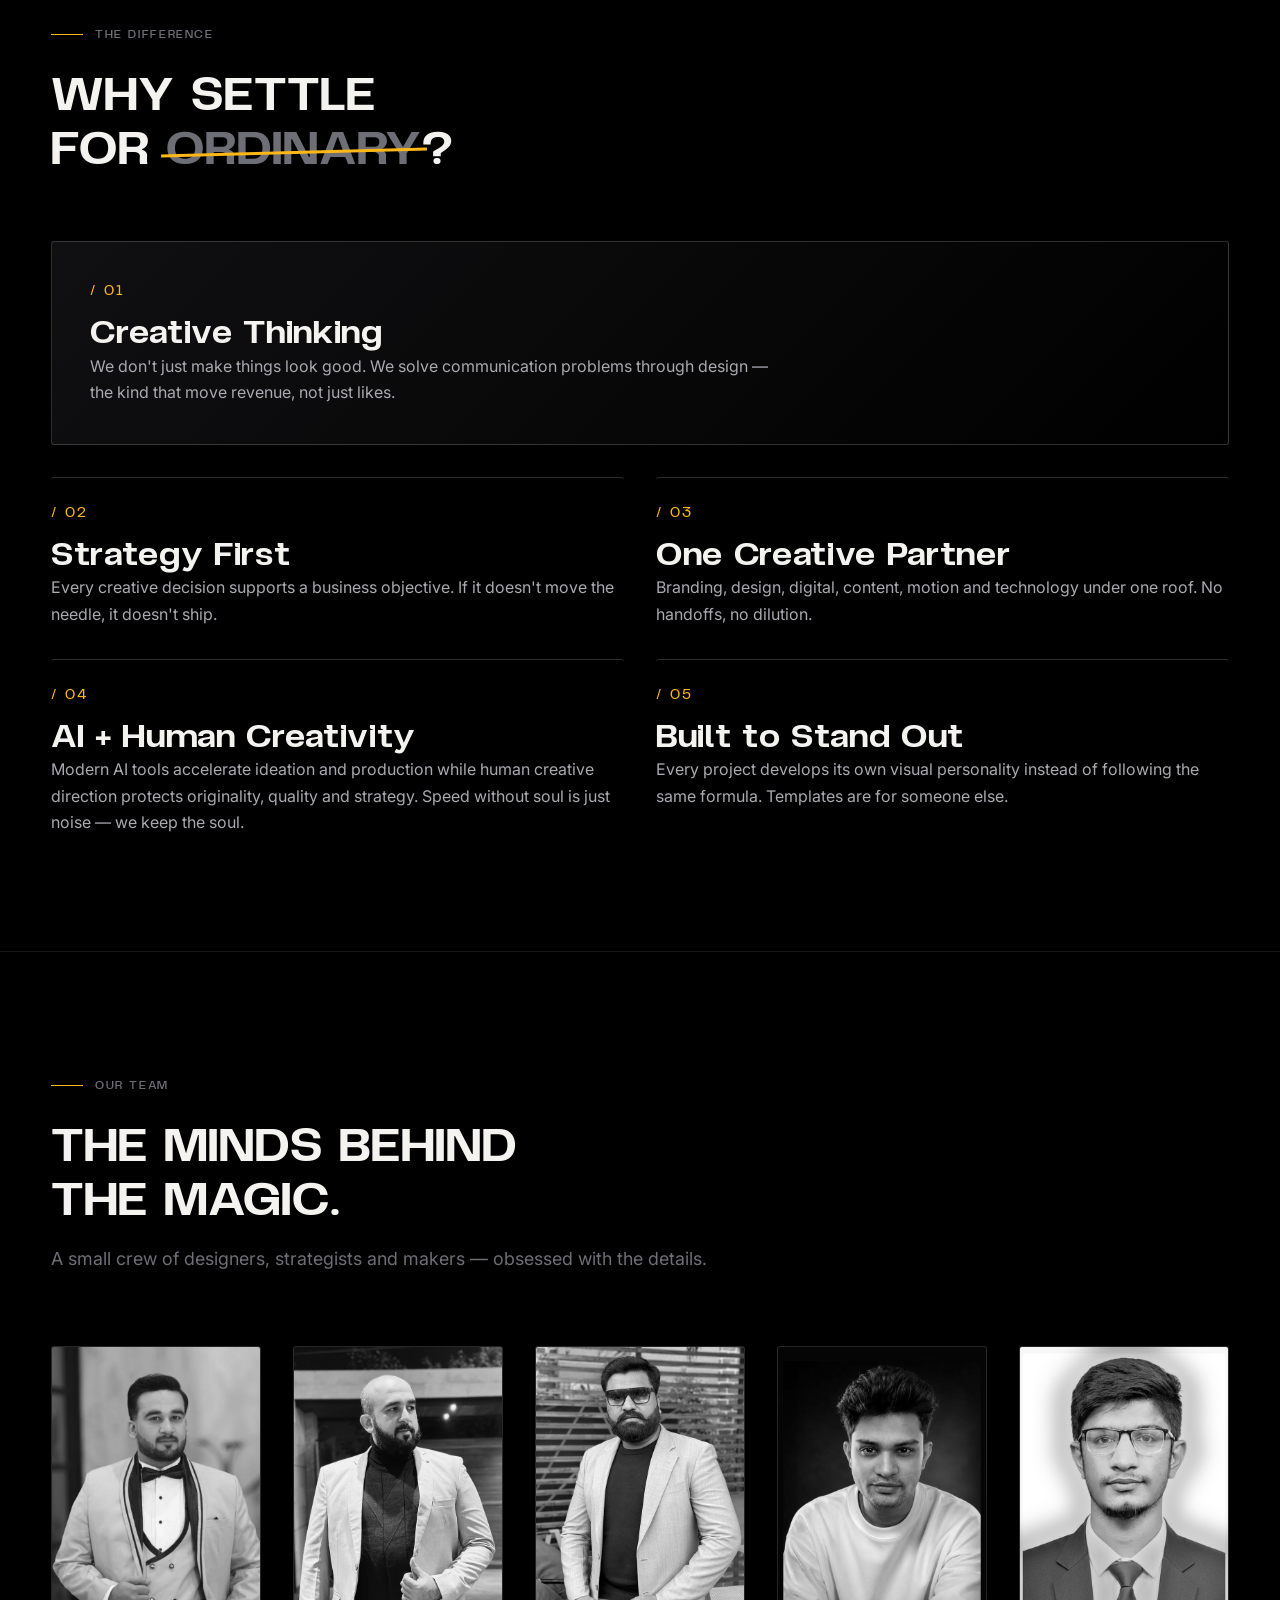
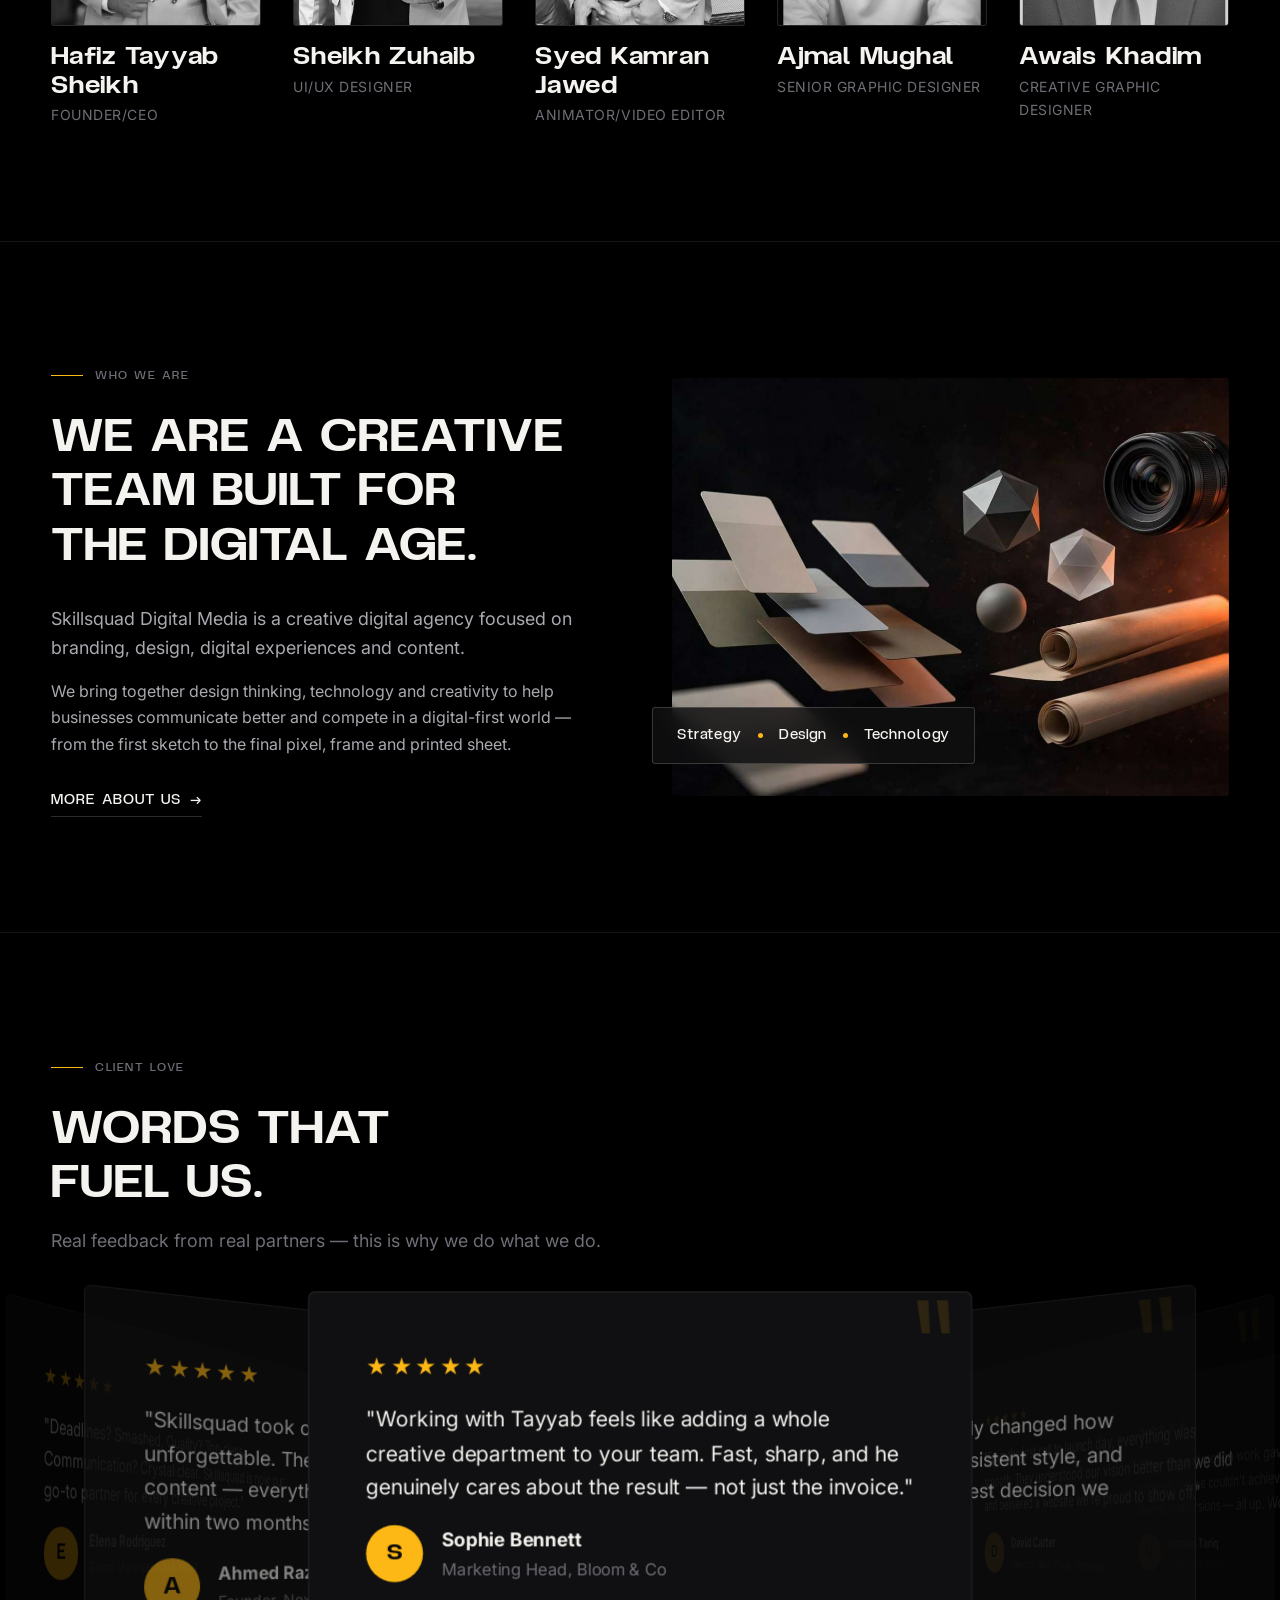
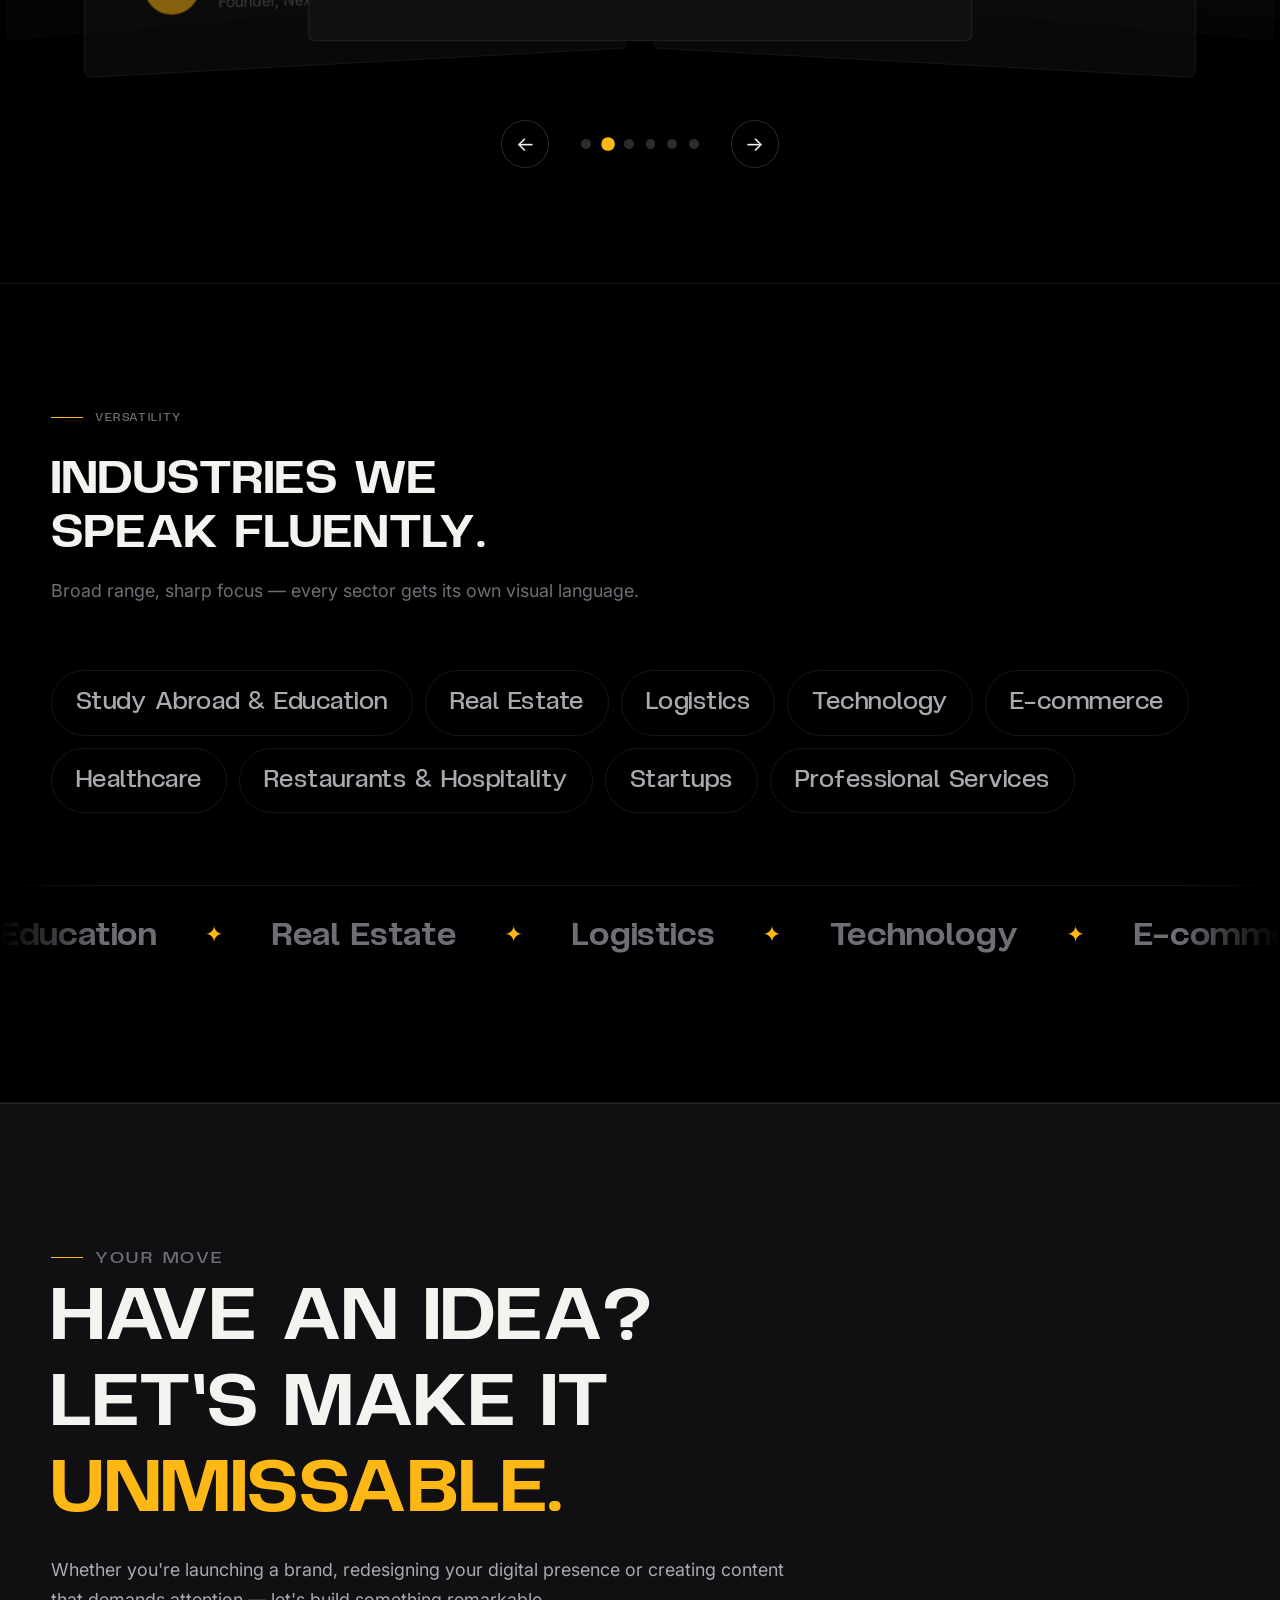
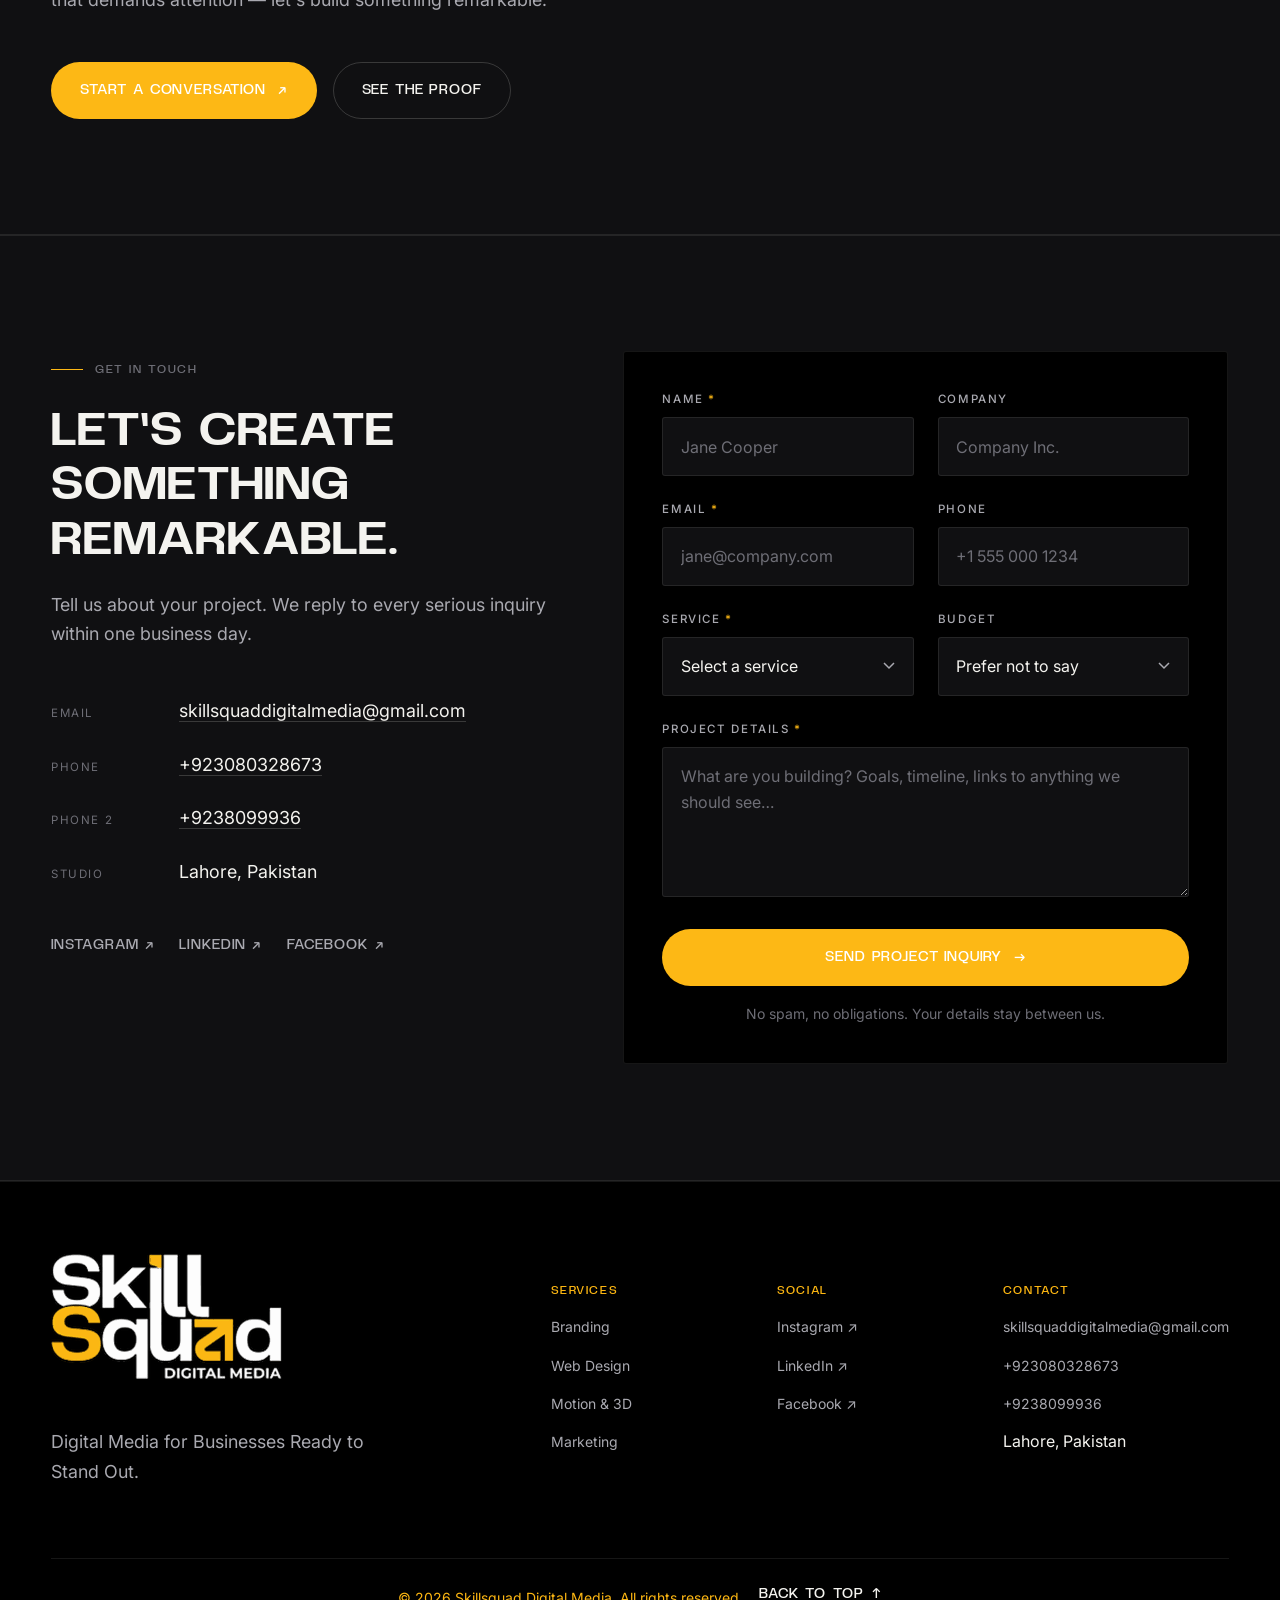
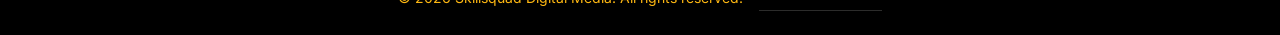
==== commit d9dd556c: "Add Bing msvalidate.01 verification meta tag" ====
--- a/index.html
+++ b/index.html
@@ -16,6 +16,7 @@
   <link rel="canonical" href="https://www.skillsquaddigitalmedia.com/">
   <meta name="google-site-verification" content="O4JrinlKMXCjAufDonmi9CXQlox5dkXu4BDdYUxJEtE">
   <meta name="yandex-verification" content="985972ddcd9dbda6">
+  <meta name="msvalidate.01" content="A5D39904EFCDC2A9338D43A8A769AC86">
 
   <!-- Open Graph -->
   <meta property="og:type" content="website">
